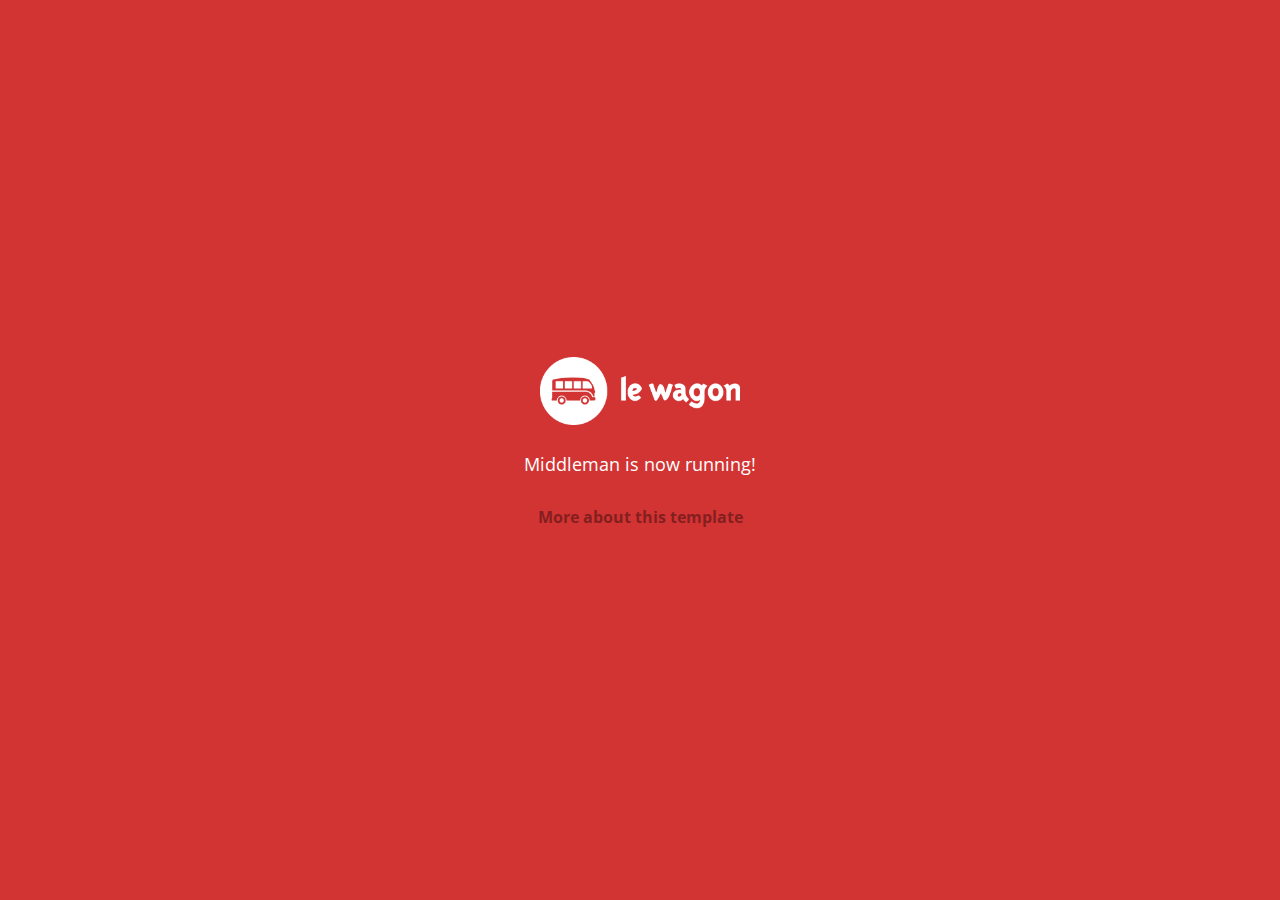
==== index.html @ 8c9df961 "Automated commit at 2018-11-05 10:13:35 UTC by middleman-deploy 2.0.0-alpha" ====
<!doctype html>
<html>
  <head>
    <meta charset="utf-8">
    <meta http-equiv="x-ua-compatible" content="ie=edge">
    <meta name="viewport"
          content="width=device-width, initial-scale=1, shrink-to-fit=no">
    <!-- Use the title from a page's frontmatter if it has one -->
    <title>Le Wagon - Middleman</title>
    <link href="stylesheets/application-d8451641.css" rel="stylesheet" />
    <script src="javascripts/application-93de88c9.js"></script>
    <link href="images/favicon-f15af148.png" rel="icon" type="image/png" />
  </head>
  <body>
    <div id="home">
  <div class="home-content">
    <img src="images/logo-acc9c0ec.png" width="200" alt="Logo" />
    <p>
      Middleman is now running!
    </p>
    <p class="about">
      <a href="about.html">More about this template</a>
    </p>
  </div>
</div>

  </body>
</html>
---- stylesheets/application-d8451641.css ----
@import url("https://fonts.googleapis.com/css?family=Open+Sans:400,300,700|Raleway:400,100,300,700,500");/*!
 * Bootstrap v3.3.7 (http://getbootstrap.com)
 * Copyright 2011-2016 Twitter, Inc.
 * Licensed under MIT (https://github.com/twbs/bootstrap/blob/master/LICENSE)
 *//*! normalize.css v3.0.3 | MIT License | github.com/necolas/normalize.css */html{font-family:sans-serif;-ms-text-size-adjust:100%;-webkit-text-size-adjust:100%}body{margin:0}article,aside,details,figcaption,figure,footer,header,hgroup,main,menu,nav,section,summary{display:block}audio,canvas,progress,video{display:inline-block;vertical-align:baseline}audio:not([controls]){display:none;height:0}[hidden],template{display:none}a{background-color:transparent}a:active,a:hover{outline:0}abbr[title]{border-bottom:1px dotted}b,strong{font-weight:bold}dfn{font-style:italic}h1{font-size:2em;margin:0.67em 0}mark{background:#ff0;color:#000}small{font-size:80%}sub,sup{font-size:75%;line-height:0;position:relative;vertical-align:baseline}sup{top:-0.5em}sub{bottom:-0.25em}img{border:0}svg:not(:root){overflow:hidden}figure{margin:1em 40px}hr{-webkit-box-sizing:content-box;box-sizing:content-box;height:0}pre{overflow:auto}code,kbd,pre,samp{font-family:monospace, monospace;font-size:1em}button,input,optgroup,select,textarea{color:inherit;font:inherit;margin:0}button{overflow:visible}button,select{text-transform:none}button,html input[type="button"],input[type="reset"],input[type="submit"]{-webkit-appearance:button;cursor:pointer}button[disabled],html input[disabled]{cursor:default}button::-moz-focus-inner,input::-moz-focus-inner{border:0;padding:0}input{line-height:normal}input[type="checkbox"],input[type="radio"]{-webkit-box-sizing:border-box;box-sizing:border-box;padding:0}input[type="number"]::-webkit-inner-spin-button,input[type="number"]::-webkit-outer-spin-button{height:auto}input[type="search"]{-webkit-appearance:textfield;-webkit-box-sizing:content-box;box-sizing:content-box}input[type="search"]::-webkit-search-cancel-button,input[type="search"]::-webkit-search-decoration{-webkit-appearance:none}fieldset{border:1px solid #c0c0c0;margin:0 2px;padding:0.35em 0.625em 0.75em}legend{border:0;padding:0}textarea{overflow:auto}optgroup{font-weight:bold}table{border-collapse:collapse;border-spacing:0}td,th{padding:0}/*! Source: https://github.com/h5bp/html5-boilerplate/blob/master/src/css/main.css */@media print{*,*:before,*:after{background:transparent !important;color:#000 !important;-webkit-box-shadow:none !important;box-shadow:none !important;text-shadow:none !important}a,a:visited{text-decoration:underline}a[href]:after{content:" (" attr(href) ")"}abbr[title]:after{content:" (" attr(title) ")"}a[href^="#"]:after,a[href^="javascript:"]:after{content:""}pre,blockquote{border:1px solid #999;page-break-inside:avoid}thead{display:table-header-group}tr,img{page-break-inside:avoid}img{max-width:100% !important}p,h2,h3{orphans:3;widows:3}h2,h3{page-break-after:avoid}.navbar{display:none}.btn>.caret,.dropup>.btn>.caret{border-top-color:#000 !important}.label{border:1px solid #000}.table{border-collapse:collapse !important}.table td,.table th{background-color:#fff !important}.table-bordered th,.table-bordered td{border:1px solid #ddd !important}}@font-face{font-family:'Glyphicons Halflings';src:url("../assets/bootstrap/glyphicons-halflings-regular-86b6f62b.eot");src:url("../assets/bootstrap/glyphicons-halflings-regular-86b6f62b.eot?#iefix") format("embedded-opentype"),url("../assets/bootstrap/glyphicons-halflings-regular-ca35b697.woff2") format("woff2"),url("../assets/bootstrap/glyphicons-halflings-regular-278e49a8.woff") format("woff"),url("../assets/bootstrap/glyphicons-halflings-regular-44bc1850.ttf") format("truetype"),url("../assets/bootstrap/glyphicons-halflings-regular-de51a849.svg#glyphicons_halflingsregular") format("svg")}.glyphicon{position:relative;top:1px;display:inline-block;font-family:'Glyphicons Halflings';font-style:normal;font-weight:normal;line-height:1;-webkit-font-smoothing:antialiased;-moz-osx-font-smoothing:grayscale}.glyphicon-asterisk:before{content:"\002a"}.glyphicon-plus:before{content:"\002b"}.glyphicon-euro:before,.glyphicon-eur:before{content:"\20ac"}.glyphicon-minus:before{content:"\2212"}.glyphicon-cloud:before{content:"\2601"}.glyphicon-envelope:before{content:"\2709"}.glyphicon-pencil:before{content:"\270f"}.glyphicon-glass:before{content:"\e001"}.glyphicon-music:before{content:"\e002"}.glyphicon-search:before{content:"\e003"}.glyphicon-heart:before{content:"\e005"}.glyphicon-star:before{content:"\e006"}.glyphicon-star-empty:before{content:"\e007"}.glyphicon-user:before{content:"\e008"}.glyphicon-film:before{content:"\e009"}.glyphicon-th-large:before{content:"\e010"}.glyphicon-th:before{content:"\e011"}.glyphicon-th-list:before{content:"\e012"}.glyphicon-ok:before{content:"\e013"}.glyphicon-remove:before{content:"\e014"}.glyphicon-zoom-in:before{content:"\e015"}.glyphicon-zoom-out:before{content:"\e016"}.glyphicon-off:before{content:"\e017"}.glyphicon-signal:before{content:"\e018"}.glyphicon-cog:before{content:"\e019"}.glyphicon-trash:before{content:"\e020"}.glyphicon-home:before{content:"\e021"}.glyphicon-file:before{content:"\e022"}.glyphicon-time:before{content:"\e023"}.glyphicon-road:before{content:"\e024"}.glyphicon-download-alt:before{content:"\e025"}.glyphicon-download:before{content:"\e026"}.glyphicon-upload:before{content:"\e027"}.glyphicon-inbox:before{content:"\e028"}.glyphicon-play-circle:before{content:"\e029"}.glyphicon-repeat:before{content:"\e030"}.glyphicon-refresh:before{content:"\e031"}.glyphicon-list-alt:before{content:"\e032"}.glyphicon-lock:before{content:"\e033"}.glyphicon-flag:before{content:"\e034"}.glyphicon-headphones:before{content:"\e035"}.glyphicon-volume-off:before{content:"\e036"}.glyphicon-volume-down:before{content:"\e037"}.glyphicon-volume-up:before{content:"\e038"}.glyphicon-qrcode:before{content:"\e039"}.glyphicon-barcode:before{content:"\e040"}.glyphicon-tag:before{content:"\e041"}.glyphicon-tags:before{content:"\e042"}.glyphicon-book:before{content:"\e043"}.glyphicon-bookmark:before{content:"\e044"}.glyphicon-print:before{content:"\e045"}.glyphicon-camera:before{content:"\e046"}.glyphicon-font:before{content:"\e047"}.glyphicon-bold:before{content:"\e048"}.glyphicon-italic:before{content:"\e049"}.glyphicon-text-height:before{content:"\e050"}.glyphicon-text-width:before{content:"\e051"}.glyphicon-align-left:before{content:"\e052"}.glyphicon-align-center:before{content:"\e053"}.glyphicon-align-right:before{content:"\e054"}.glyphicon-align-justify:before{content:"\e055"}.glyphicon-list:before{content:"\e056"}.glyphicon-indent-left:before{content:"\e057"}.glyphicon-indent-right:before{content:"\e058"}.glyphicon-facetime-video:before{content:"\e059"}.glyphicon-picture:before{content:"\e060"}.glyphicon-map-marker:before{content:"\e062"}.glyphicon-adjust:before{content:"\e063"}.glyphicon-tint:before{content:"\e064"}.glyphicon-edit:before{content:"\e065"}.glyphicon-share:before{content:"\e066"}.glyphicon-check:before{content:"\e067"}.glyphicon-move:before{content:"\e068"}.glyphicon-step-backward:before{content:"\e069"}.glyphicon-fast-backward:before{content:"\e070"}.glyphicon-backward:before{content:"\e071"}.glyphicon-play:before{content:"\e072"}.glyphicon-pause:before{content:"\e073"}.glyphicon-stop:before{content:"\e074"}.glyphicon-forward:before{content:"\e075"}.glyphicon-fast-forward:before{content:"\e076"}.glyphicon-step-forward:before{content:"\e077"}.glyphicon-eject:before{content:"\e078"}.glyphicon-chevron-left:before{content:"\e079"}.glyphicon-chevron-right:before{content:"\e080"}.glyphicon-plus-sign:before{content:"\e081"}.glyphicon-minus-sign:before{content:"\e082"}.glyphicon-remove-sign:before{content:"\e083"}.glyphicon-ok-sign:before{content:"\e084"}.glyphicon-question-sign:before{content:"\e085"}.glyphicon-info-sign:before{content:"\e086"}.glyphicon-screenshot:before{content:"\e087"}.glyphicon-remove-circle:before{content:"\e088"}.glyphicon-ok-circle:before{content:"\e089"}.glyphicon-ban-circle:before{content:"\e090"}.glyphicon-arrow-left:before{content:"\e091"}.glyphicon-arrow-right:before{content:"\e092"}.glyphicon-arrow-up:before{content:"\e093"}.glyphicon-arrow-down:before{content:"\e094"}.glyphicon-share-alt:before{content:"\e095"}.glyphicon-resize-full:before{content:"\e096"}.glyphicon-resize-small:before{content:"\e097"}.glyphicon-exclamation-sign:before{content:"\e101"}.glyphicon-gift:before{content:"\e102"}.glyphicon-leaf:before{content:"\e103"}.glyphicon-fire:before{content:"\e104"}.glyphicon-eye-open:before{content:"\e105"}.glyphicon-eye-close:before{content:"\e106"}.glyphicon-warning-sign:before{content:"\e107"}.glyphicon-plane:before{content:"\e108"}.glyphicon-calendar:before{content:"\e109"}.glyphicon-random:before{content:"\e110"}.glyphicon-comment:before{content:"\e111"}.glyphicon-magnet:before{content:"\e112"}.glyphicon-chevron-up:before{content:"\e113"}.glyphicon-chevron-down:before{content:"\e114"}.glyphicon-retweet:before{content:"\e115"}.glyphicon-shopping-cart:before{content:"\e116"}.glyphicon-folder-close:before{content:"\e117"}.glyphicon-folder-open:before{content:"\e118"}.glyphicon-resize-vertical:before{content:"\e119"}.glyphicon-resize-horizontal:before{content:"\e120"}.glyphicon-hdd:before{content:"\e121"}.glyphicon-bullhorn:before{content:"\e122"}.glyphicon-bell:before{content:"\e123"}.glyphicon-certificate:before{content:"\e124"}.glyphicon-thumbs-up:before{content:"\e125"}.glyphicon-thumbs-down:before{content:"\e126"}.glyphicon-hand-right:before{content:"\e127"}.glyphicon-hand-left:before{content:"\e128"}.glyphicon-hand-up:before{content:"\e129"}.glyphicon-hand-down:before{content:"\e130"}.glyphicon-circle-arrow-right:before{content:"\e131"}.glyphicon-circle-arrow-left:before{content:"\e132"}.glyphicon-circle-arrow-up:before{content:"\e133"}.glyphicon-circle-arrow-down:before{content:"\e134"}.glyphicon-globe:before{content:"\e135"}.glyphicon-wrench:before{content:"\e136"}.glyphicon-tasks:before{content:"\e137"}.glyphicon-filter:before{content:"\e138"}.glyphicon-briefcase:before{content:"\e139"}.glyphicon-fullscreen:before{content:"\e140"}.glyphicon-dashboard:before{content:"\e141"}.glyphicon-paperclip:before{content:"\e142"}.glyphicon-heart-empty:before{content:"\e143"}.glyphicon-link:before{content:"\e144"}.glyphicon-phone:before{content:"\e145"}.glyphicon-pushpin:before{content:"\e146"}.glyphicon-usd:before{content:"\e148"}.glyphicon-gbp:before{content:"\e149"}.glyphicon-sort:before{content:"\e150"}.glyphicon-sort-by-alphabet:before{content:"\e151"}.glyphicon-sort-by-alphabet-alt:before{content:"\e152"}.glyphicon-sort-by-order:before{content:"\e153"}.glyphicon-sort-by-order-alt:before{content:"\e154"}.glyphicon-sort-by-attributes:before{content:"\e155"}.glyphicon-sort-by-attributes-alt:before{content:"\e156"}.glyphicon-unchecked:before{content:"\e157"}.glyphicon-expand:before{content:"\e158"}.glyphicon-collapse-down:before{content:"\e159"}.glyphicon-collapse-up:before{content:"\e160"}.glyphicon-log-in:before{content:"\e161"}.glyphicon-flash:before{content:"\e162"}.glyphicon-log-out:before{content:"\e163"}.glyphicon-new-window:before{content:"\e164"}.glyphicon-record:before{content:"\e165"}.glyphicon-save:before{content:"\e166"}.glyphicon-open:before{content:"\e167"}.glyphicon-saved:before{content:"\e168"}.glyphicon-import:before{content:"\e169"}.glyphicon-export:before{content:"\e170"}.glyphicon-send:before{content:"\e171"}.glyphicon-floppy-disk:before{content:"\e172"}.glyphicon-floppy-saved:before{content:"\e173"}.glyphicon-floppy-remove:before{content:"\e174"}.glyphicon-floppy-save:before{content:"\e175"}.glyphicon-floppy-open:before{content:"\e176"}.glyphicon-credit-card:before{content:"\e177"}.glyphicon-transfer:before{content:"\e178"}.glyphicon-cutlery:before{content:"\e179"}.glyphicon-header:before{content:"\e180"}.glyphicon-compressed:before{content:"\e181"}.glyphicon-earphone:before{content:"\e182"}.glyphicon-phone-alt:before{content:"\e183"}.glyphicon-tower:before{content:"\e184"}.glyphicon-stats:before{content:"\e185"}.glyphicon-sd-video:before{content:"\e186"}.glyphicon-hd-video:before{content:"\e187"}.glyphicon-subtitles:before{content:"\e188"}.glyphicon-sound-stereo:before{content:"\e189"}.glyphicon-sound-dolby:before{content:"\e190"}.glyphicon-sound-5-1:before{content:"\e191"}.glyphicon-sound-6-1:before{content:"\e192"}.glyphicon-sound-7-1:before{content:"\e193"}.glyphicon-copyright-mark:before{content:"\e194"}.glyphicon-registration-mark:before{content:"\e195"}.glyphicon-cloud-download:before{content:"\e197"}.glyphicon-cloud-upload:before{content:"\e198"}.glyphicon-tree-conifer:before{content:"\e199"}.glyphicon-tree-deciduous:before{content:"\e200"}.glyphicon-cd:before{content:"\e201"}.glyphicon-save-file:before{content:"\e202"}.glyphicon-open-file:before{content:"\e203"}.glyphicon-level-up:before{content:"\e204"}.glyphicon-copy:before{content:"\e205"}.glyphicon-paste:before{content:"\e206"}.glyphicon-alert:before{content:"\e209"}.glyphicon-equalizer:before{content:"\e210"}.glyphicon-king:before{content:"\e211"}.glyphicon-queen:before{content:"\e212"}.glyphicon-pawn:before{content:"\e213"}.glyphicon-bishop:before{content:"\e214"}.glyphicon-knight:before{content:"\e215"}.glyphicon-baby-formula:before{content:"\e216"}.glyphicon-tent:before{content:"\26fa"}.glyphicon-blackboard:before{content:"\e218"}.glyphicon-bed:before{content:"\e219"}.glyphicon-apple:before{content:"\f8ff"}.glyphicon-erase:before{content:"\e221"}.glyphicon-hourglass:before{content:"\231b"}.glyphicon-lamp:before{content:"\e223"}.glyphicon-duplicate:before{content:"\e224"}.glyphicon-piggy-bank:before{content:"\e225"}.glyphicon-scissors:before{content:"\e226"}.glyphicon-bitcoin:before{content:"\e227"}.glyphicon-btc:before{content:"\e227"}.glyphicon-xbt:before{content:"\e227"}.glyphicon-yen:before{content:"\00a5"}.glyphicon-jpy:before{content:"\00a5"}.glyphicon-ruble:before{content:"\20bd"}.glyphicon-rub:before{content:"\20bd"}.glyphicon-scale:before{content:"\e230"}.glyphicon-ice-lolly:before{content:"\e231"}.glyphicon-ice-lolly-tasted:before{content:"\e232"}.glyphicon-education:before{content:"\e233"}.glyphicon-option-horizontal:before{content:"\e234"}.glyphicon-option-vertical:before{content:"\e235"}.glyphicon-menu-hamburger:before{content:"\e236"}.glyphicon-modal-window:before{content:"\e237"}.glyphicon-oil:before{content:"\e238"}.glyphicon-grain:before{content:"\e239"}.glyphicon-sunglasses:before{content:"\e240"}.glyphicon-text-size:before{content:"\e241"}.glyphicon-text-color:before{content:"\e242"}.glyphicon-text-background:before{content:"\e243"}.glyphicon-object-align-top:before{content:"\e244"}.glyphicon-object-align-bottom:before{content:"\e245"}.glyphicon-object-align-horizontal:before{content:"\e246"}.glyphicon-object-align-left:before{content:"\e247"}.glyphicon-object-align-vertical:before{content:"\e248"}.glyphicon-object-align-right:before{content:"\e249"}.glyphicon-triangle-right:before{content:"\e250"}.glyphicon-triangle-left:before{content:"\e251"}.glyphicon-triangle-bottom:before{content:"\e252"}.glyphicon-triangle-top:before{content:"\e253"}.glyphicon-console:before{content:"\e254"}.glyphicon-superscript:before{content:"\e255"}.glyphicon-subscript:before{content:"\e256"}.glyphicon-menu-left:before{content:"\e257"}.glyphicon-menu-right:before{content:"\e258"}.glyphicon-menu-down:before{content:"\e259"}.glyphicon-menu-up:before{content:"\e260"}*{-webkit-box-sizing:border-box;box-sizing:border-box}*:before,*:after{-webkit-box-sizing:border-box;box-sizing:border-box}html{font-size:10px;-webkit-tap-highlight-color:transparent}body{font-family:"Open Sans", "Helvetica", "sans-serif";font-size:18px;line-height:1.42857143;color:#333333;background-color:#F4F4F4}input,button,select,textarea{font-family:inherit;font-size:inherit;line-height:inherit}a{color:#469AE0;text-decoration:none}a:hover,a:focus{color:#1f74ba;text-decoration:underline}a:focus{outline:5px auto -webkit-focus-ring-color;outline-offset:-2px}figure{margin:0}img{vertical-align:middle}.img-responsive{display:block;max-width:100%;height:auto}.img-rounded{border-radius:2px}.img-thumbnail{padding:4px;line-height:1.42857143;background-color:#F4F4F4;border:1px solid #ddd;border-radius:2px;-webkit-transition:all 0.2s ease-in-out;transition:all 0.2s ease-in-out;display:inline-block;max-width:100%;height:auto}.img-circle{border-radius:50%}hr{margin-top:25px;margin-bottom:25px;border:0;border-top:1px solid #eeeeee}.sr-only{position:absolute;width:1px;height:1px;margin:-1px;padding:0;overflow:hidden;clip:rect(0, 0, 0, 0);border:0}.sr-only-focusable:active,.sr-only-focusable:focus{position:static;width:auto;height:auto;margin:0;overflow:visible;clip:auto}[role="button"]{cursor:pointer}h1,h2,h3,h4,h5,h6,.h1,.h2,.h3,.h4,.h5,.h6{font-family:"Raleway", "Helvetica", "sans-serif";font-weight:500;line-height:1.1;color:inherit}h1 small,h1 .small,h2 small,h2 .small,h3 small,h3 .small,h4 small,h4 .small,h5 small,h5 .small,h6 small,h6 .small,.h1 small,.h1 .small,.h2 small,.h2 .small,.h3 small,.h3 .small,.h4 small,.h4 .small,.h5 small,.h5 .small,.h6 small,.h6 .small{font-weight:normal;line-height:1;color:#777777}h1,.h1,h2,.h2,h3,.h3{margin-top:25px;margin-bottom:12.5px}h1 small,h1 .small,.h1 small,.h1 .small,h2 small,h2 .small,.h2 small,.h2 .small,h3 small,h3 .small,.h3 small,.h3 .small{font-size:65%}h4,.h4,h5,.h5,h6,.h6{margin-top:12.5px;margin-bottom:12.5px}h4 small,h4 .small,.h4 small,.h4 .small,h5 small,h5 .small,.h5 small,.h5 .small,h6 small,h6 .small,.h6 small,.h6 .small{font-size:75%}h1,.h1{font-size:46px}h2,.h2{font-size:38px}h3,.h3{font-size:31px}h4,.h4{font-size:23px}h5,.h5{font-size:18px}h6,.h6{font-size:16px}p{margin:0 0 12.5px}.lead{margin-bottom:25px;font-size:20px;font-weight:300;line-height:1.4}@media (min-width: 768px){.lead{font-size:27px}}small,.small{font-size:88%}mark,.mark{background-color:#fcf8e3;padding:.2em}.text-left{text-align:left}.text-right{text-align:right}.text-center{text-align:center}.text-justify{text-align:justify}.text-nowrap{white-space:nowrap}.text-lowercase{text-transform:lowercase}.text-uppercase,.initialism{text-transform:uppercase}.text-capitalize{text-transform:capitalize}.text-muted{color:#777777}.text-primary{color:#469AE0}a.text-primary:hover,a.text-primary:focus{color:#2381d0}.text-success{color:#3c763d}a.text-success:hover,a.text-success:focus{color:#2b542c}.text-info{color:#31708f}a.text-info:hover,a.text-info:focus{color:#245269}.text-warning{color:#8a6d3b}a.text-warning:hover,a.text-warning:focus{color:#66512c}.text-danger{color:#a94442}a.text-danger:hover,a.text-danger:focus{color:#843534}.bg-primary{color:#fff}.bg-primary{background-color:#469AE0}a.bg-primary:hover,a.bg-primary:focus{background-color:#2381d0}.bg-success{background-color:#dff0d8}a.bg-success:hover,a.bg-success:focus{background-color:#c1e2b3}.bg-info{background-color:#d9edf7}a.bg-info:hover,a.bg-info:focus{background-color:#afd9ee}.bg-warning{background-color:#fcf8e3}a.bg-warning:hover,a.bg-warning:focus{background-color:#f7ecb5}.bg-danger{background-color:#f2dede}a.bg-danger:hover,a.bg-danger:focus{background-color:#e4b9b9}.page-header{padding-bottom:11.5px;margin:50px 0 25px;border-bottom:1px solid #eeeeee}ul,ol{margin-top:0;margin-bottom:12.5px}ul ul,ul ol,ol ul,ol ol{margin-bottom:0}.list-unstyled{padding-left:0;list-style:none}.list-inline{padding-left:0;list-style:none;margin-left:-5px}.list-inline>li{display:inline-block;padding-left:5px;padding-right:5px}dl{margin-top:0;margin-bottom:25px}dt,dd{line-height:1.42857143}dt{font-weight:bold}dd{margin-left:0}.dl-horizontal dd:before,.dl-horizontal dd:after{content:" ";display:table}.dl-horizontal dd:after{clear:both}@media (min-width: 768px){.dl-horizontal dt{float:left;width:160px;clear:left;text-align:right;overflow:hidden;text-overflow:ellipsis;white-space:nowrap}.dl-horizontal dd{margin-left:180px}}abbr[title],abbr[data-original-title]{cursor:help;border-bottom:1px dotted #777777}.initialism{font-size:90%}blockquote{padding:12.5px 25px;margin:0 0 25px;font-size:22.5px;border-left:5px solid #eeeeee}blockquote p:last-child,blockquote ul:last-child,blockquote ol:last-child{margin-bottom:0}blockquote footer,blockquote small,blockquote .small{display:block;font-size:80%;line-height:1.42857143;color:#777777}blockquote footer:before,blockquote small:before,blockquote .small:before{content:'\2014 \00A0'}.blockquote-reverse,blockquote.pull-right{padding-right:15px;padding-left:0;border-right:5px solid #eeeeee;border-left:0;text-align:right}.blockquote-reverse footer:before,.blockquote-reverse small:before,.blockquote-reverse .small:before,blockquote.pull-right footer:before,blockquote.pull-right small:before,blockquote.pull-right .small:before{content:''}.blockquote-reverse footer:after,.blockquote-reverse small:after,.blockquote-reverse .small:after,blockquote.pull-right footer:after,blockquote.pull-right small:after,blockquote.pull-right .small:after{content:'\00A0 \2014'}address{margin-bottom:25px;font-style:normal;line-height:1.42857143}code,kbd,pre,samp{font-family:Menlo, Monaco, Consolas, "Courier New", monospace}code{padding:2px 4px;font-size:90%;color:#c7254e;background-color:#f9f2f4;border-radius:2px}kbd{padding:2px 4px;font-size:90%;color:#fff;background-color:#333;border-radius:2px;-webkit-box-shadow:inset 0 -1px 0 rgba(0,0,0,0.25);box-shadow:inset 0 -1px 0 rgba(0,0,0,0.25)}kbd kbd{padding:0;font-size:100%;font-weight:bold;-webkit-box-shadow:none;box-shadow:none}pre{display:block;padding:12px;margin:0 0 12.5px;font-size:17px;line-height:1.42857143;word-break:break-all;word-wrap:break-word;color:#333333;background-color:#f5f5f5;border:1px solid #ccc;border-radius:2px}pre code{padding:0;font-size:inherit;color:inherit;white-space:pre-wrap;background-color:transparent;border-radius:0}.pre-scrollable{max-height:340px;overflow-y:scroll}.container{margin-right:auto;margin-left:auto;padding-left:15px;padding-right:15px}.container:before,.container:after{content:" ";display:table}.container:after{clear:both}@media (min-width: 768px){.container{width:750px}}@media (min-width: 992px){.container{width:970px}}@media (min-width: 1200px){.container{width:1170px}}.container-fluid{margin-right:auto;margin-left:auto;padding-left:15px;padding-right:15px}.container-fluid:before,.container-fluid:after{content:" ";display:table}.container-fluid:after{clear:both}.row{margin-left:-15px;margin-right:-15px}.row:before,.row:after{content:" ";display:table}.row:after{clear:both}.col-xs-1,.col-sm-1,.col-md-1,.col-lg-1,.col-xs-2,.col-sm-2,.col-md-2,.col-lg-2,.col-xs-3,.col-sm-3,.col-md-3,.col-lg-3,.col-xs-4,.col-sm-4,.col-md-4,.col-lg-4,.col-xs-5,.col-sm-5,.col-md-5,.col-lg-5,.col-xs-6,.col-sm-6,.col-md-6,.col-lg-6,.col-xs-7,.col-sm-7,.col-md-7,.col-lg-7,.col-xs-8,.col-sm-8,.col-md-8,.col-lg-8,.col-xs-9,.col-sm-9,.col-md-9,.col-lg-9,.col-xs-10,.col-sm-10,.col-md-10,.col-lg-10,.col-xs-11,.col-sm-11,.col-md-11,.col-lg-11,.col-xs-12,.col-sm-12,.col-md-12,.col-lg-12{position:relative;min-height:1px;padding-left:15px;padding-right:15px}.col-xs-1,.col-xs-2,.col-xs-3,.col-xs-4,.col-xs-5,.col-xs-6,.col-xs-7,.col-xs-8,.col-xs-9,.col-xs-10,.col-xs-11,.col-xs-12{float:left}.col-xs-1{width:8.33333333%}.col-xs-2{width:16.66666667%}.col-xs-3{width:25%}.col-xs-4{width:33.33333333%}.col-xs-5{width:41.66666667%}.col-xs-6{width:50%}.col-xs-7{width:58.33333333%}.col-xs-8{width:66.66666667%}.col-xs-9{width:75%}.col-xs-10{width:83.33333333%}.col-xs-11{width:91.66666667%}.col-xs-12{width:100%}.col-xs-pull-0{right:auto}.col-xs-pull-1{right:8.33333333%}.col-xs-pull-2{right:16.66666667%}.col-xs-pull-3{right:25%}.col-xs-pull-4{right:33.33333333%}.col-xs-pull-5{right:41.66666667%}.col-xs-pull-6{right:50%}.col-xs-pull-7{right:58.33333333%}.col-xs-pull-8{right:66.66666667%}.col-xs-pull-9{right:75%}.col-xs-pull-10{right:83.33333333%}.col-xs-pull-11{right:91.66666667%}.col-xs-pull-12{right:100%}.col-xs-push-0{left:auto}.col-xs-push-1{left:8.33333333%}.col-xs-push-2{left:16.66666667%}.col-xs-push-3{left:25%}.col-xs-push-4{left:33.33333333%}.col-xs-push-5{left:41.66666667%}.col-xs-push-6{left:50%}.col-xs-push-7{left:58.33333333%}.col-xs-push-8{left:66.66666667%}.col-xs-push-9{left:75%}.col-xs-push-10{left:83.33333333%}.col-xs-push-11{left:91.66666667%}.col-xs-push-12{left:100%}.col-xs-offset-0{margin-left:0%}.col-xs-offset-1{margin-left:8.33333333%}.col-xs-offset-2{margin-left:16.66666667%}.col-xs-offset-3{margin-left:25%}.col-xs-offset-4{margin-left:33.33333333%}.col-xs-offset-5{margin-left:41.66666667%}.col-xs-offset-6{margin-left:50%}.col-xs-offset-7{margin-left:58.33333333%}.col-xs-offset-8{margin-left:66.66666667%}.col-xs-offset-9{margin-left:75%}.col-xs-offset-10{margin-left:83.33333333%}.col-xs-offset-11{margin-left:91.66666667%}.col-xs-offset-12{margin-left:100%}@media (min-width: 768px){.col-sm-1,.col-sm-2,.col-sm-3,.col-sm-4,.col-sm-5,.col-sm-6,.col-sm-7,.col-sm-8,.col-sm-9,.col-sm-10,.col-sm-11,.col-sm-12{float:left}.col-sm-1{width:8.33333333%}.col-sm-2{width:16.66666667%}.col-sm-3{width:25%}.col-sm-4{width:33.33333333%}.col-sm-5{width:41.66666667%}.col-sm-6{width:50%}.col-sm-7{width:58.33333333%}.col-sm-8{width:66.66666667%}.col-sm-9{width:75%}.col-sm-10{width:83.33333333%}.col-sm-11{width:91.66666667%}.col-sm-12{width:100%}.col-sm-pull-0{right:auto}.col-sm-pull-1{right:8.33333333%}.col-sm-pull-2{right:16.66666667%}.col-sm-pull-3{right:25%}.col-sm-pull-4{right:33.33333333%}.col-sm-pull-5{right:41.66666667%}.col-sm-pull-6{right:50%}.col-sm-pull-7{right:58.33333333%}.col-sm-pull-8{right:66.66666667%}.col-sm-pull-9{right:75%}.col-sm-pull-10{right:83.33333333%}.col-sm-pull-11{right:91.66666667%}.col-sm-pull-12{right:100%}.col-sm-push-0{left:auto}.col-sm-push-1{left:8.33333333%}.col-sm-push-2{left:16.66666667%}.col-sm-push-3{left:25%}.col-sm-push-4{left:33.33333333%}.col-sm-push-5{left:41.66666667%}.col-sm-push-6{left:50%}.col-sm-push-7{left:58.33333333%}.col-sm-push-8{left:66.66666667%}.col-sm-push-9{left:75%}.col-sm-push-10{left:83.33333333%}.col-sm-push-11{left:91.66666667%}.col-sm-push-12{left:100%}.col-sm-offset-0{margin-left:0%}.col-sm-offset-1{margin-left:8.33333333%}.col-sm-offset-2{margin-left:16.66666667%}.col-sm-offset-3{margin-left:25%}.col-sm-offset-4{margin-left:33.33333333%}.col-sm-offset-5{margin-left:41.66666667%}.col-sm-offset-6{margin-left:50%}.col-sm-offset-7{margin-left:58.33333333%}.col-sm-offset-8{margin-left:66.66666667%}.col-sm-offset-9{margin-left:75%}.col-sm-offset-10{margin-left:83.33333333%}.col-sm-offset-11{margin-left:91.66666667%}.col-sm-offset-12{margin-left:100%}}@media (min-width: 992px){.col-md-1,.col-md-2,.col-md-3,.col-md-4,.col-md-5,.col-md-6,.col-md-7,.col-md-8,.col-md-9,.col-md-10,.col-md-11,.col-md-12{float:left}.col-md-1{width:8.33333333%}.col-md-2{width:16.66666667%}.col-md-3{width:25%}.col-md-4{width:33.33333333%}.col-md-5{width:41.66666667%}.col-md-6{width:50%}.col-md-7{width:58.33333333%}.col-md-8{width:66.66666667%}.col-md-9{width:75%}.col-md-10{width:83.33333333%}.col-md-11{width:91.66666667%}.col-md-12{width:100%}.col-md-pull-0{right:auto}.col-md-pull-1{right:8.33333333%}.col-md-pull-2{right:16.66666667%}.col-md-pull-3{right:25%}.col-md-pull-4{right:33.33333333%}.col-md-pull-5{right:41.66666667%}.col-md-pull-6{right:50%}.col-md-pull-7{right:58.33333333%}.col-md-pull-8{right:66.66666667%}.col-md-pull-9{right:75%}.col-md-pull-10{right:83.33333333%}.col-md-pull-11{right:91.66666667%}.col-md-pull-12{right:100%}.col-md-push-0{left:auto}.col-md-push-1{left:8.33333333%}.col-md-push-2{left:16.66666667%}.col-md-push-3{left:25%}.col-md-push-4{left:33.33333333%}.col-md-push-5{left:41.66666667%}.col-md-push-6{left:50%}.col-md-push-7{left:58.33333333%}.col-md-push-8{left:66.66666667%}.col-md-push-9{left:75%}.col-md-push-10{left:83.33333333%}.col-md-push-11{left:91.66666667%}.col-md-push-12{left:100%}.col-md-offset-0{margin-left:0%}.col-md-offset-1{margin-left:8.33333333%}.col-md-offset-2{margin-left:16.66666667%}.col-md-offset-3{margin-left:25%}.col-md-offset-4{margin-left:33.33333333%}.col-md-offset-5{margin-left:41.66666667%}.col-md-offset-6{margin-left:50%}.col-md-offset-7{margin-left:58.33333333%}.col-md-offset-8{margin-left:66.66666667%}.col-md-offset-9{margin-left:75%}.col-md-offset-10{margin-left:83.33333333%}.col-md-offset-11{margin-left:91.66666667%}.col-md-offset-12{margin-left:100%}}@media (min-width: 1200px){.col-lg-1,.col-lg-2,.col-lg-3,.col-lg-4,.col-lg-5,.col-lg-6,.col-lg-7,.col-lg-8,.col-lg-9,.col-lg-10,.col-lg-11,.col-lg-12{float:left}.col-lg-1{width:8.33333333%}.col-lg-2{width:16.66666667%}.col-lg-3{width:25%}.col-lg-4{width:33.33333333%}.col-lg-5{width:41.66666667%}.col-lg-6{width:50%}.col-lg-7{width:58.33333333%}.col-lg-8{width:66.66666667%}.col-lg-9{width:75%}.col-lg-10{width:83.33333333%}.col-lg-11{width:91.66666667%}.col-lg-12{width:100%}.col-lg-pull-0{right:auto}.col-lg-pull-1{right:8.33333333%}.col-lg-pull-2{right:16.66666667%}.col-lg-pull-3{right:25%}.col-lg-pull-4{right:33.33333333%}.col-lg-pull-5{right:41.66666667%}.col-lg-pull-6{right:50%}.col-lg-pull-7{right:58.33333333%}.col-lg-pull-8{right:66.66666667%}.col-lg-pull-9{right:75%}.col-lg-pull-10{right:83.33333333%}.col-lg-pull-11{right:91.66666667%}.col-lg-pull-12{right:100%}.col-lg-push-0{left:auto}.col-lg-push-1{left:8.33333333%}.col-lg-push-2{left:16.66666667%}.col-lg-push-3{left:25%}.col-lg-push-4{left:33.33333333%}.col-lg-push-5{left:41.66666667%}.col-lg-push-6{left:50%}.col-lg-push-7{left:58.33333333%}.col-lg-push-8{left:66.66666667%}.col-lg-push-9{left:75%}.col-lg-push-10{left:83.33333333%}.col-lg-push-11{left:91.66666667%}.col-lg-push-12{left:100%}.col-lg-offset-0{margin-left:0%}.col-lg-offset-1{margin-left:8.33333333%}.col-lg-offset-2{margin-left:16.66666667%}.col-lg-offset-3{margin-left:25%}.col-lg-offset-4{margin-left:33.33333333%}.col-lg-offset-5{margin-left:41.66666667%}.col-lg-offset-6{margin-left:50%}.col-lg-offset-7{margin-left:58.33333333%}.col-lg-offset-8{margin-left:66.66666667%}.col-lg-offset-9{margin-left:75%}.col-lg-offset-10{margin-left:83.33333333%}.col-lg-offset-11{margin-left:91.66666667%}.col-lg-offset-12{margin-left:100%}}table{background-color:transparent}caption{padding-top:8px;padding-bottom:8px;color:#777777;text-align:left}th{text-align:left}.table{width:100%;max-width:100%;margin-bottom:25px}.table>thead>tr>th,.table>thead>tr>td,.table>tbody>tr>th,.table>tbody>tr>td,.table>tfoot>tr>th,.table>tfoot>tr>td{padding:8px;line-height:1.42857143;vertical-align:top;border-top:1px solid #ddd}.table>thead>tr>th{vertical-align:bottom;border-bottom:2px solid #ddd}.table>caption+thead>tr:first-child>th,.table>caption+thead>tr:first-child>td,.table>colgroup+thead>tr:first-child>th,.table>colgroup+thead>tr:first-child>td,.table>thead:first-child>tr:first-child>th,.table>thead:first-child>tr:first-child>td{border-top:0}.table>tbody+tbody{border-top:2px solid #ddd}.table .table{background-color:#F4F4F4}.table-condensed>thead>tr>th,.table-condensed>thead>tr>td,.table-condensed>tbody>tr>th,.table-condensed>tbody>tr>td,.table-condensed>tfoot>tr>th,.table-condensed>tfoot>tr>td{padding:5px}.table-bordered{border:1px solid #ddd}.table-bordered>thead>tr>th,.table-bordered>thead>tr>td,.table-bordered>tbody>tr>th,.table-bordered>tbody>tr>td,.table-bordered>tfoot>tr>th,.table-bordered>tfoot>tr>td{border:1px solid #ddd}.table-bordered>thead>tr>th,.table-bordered>thead>tr>td{border-bottom-width:2px}.table-striped>tbody>tr:nth-of-type(odd){background-color:#f9f9f9}.table-hover>tbody>tr:hover{background-color:#f5f5f5}table col[class*="col-"]{position:static;float:none;display:table-column}table td[class*="col-"],table th[class*="col-"]{position:static;float:none;display:table-cell}.table>thead>tr>td.active,.table>thead>tr>th.active,.table>thead>tr.active>td,.table>thead>tr.active>th,.table>tbody>tr>td.active,.table>tbody>tr>th.active,.table>tbody>tr.active>td,.table>tbody>tr.active>th,.table>tfoot>tr>td.active,.table>tfoot>tr>th.active,.table>tfoot>tr.active>td,.table>tfoot>tr.active>th{background-color:#f5f5f5}.table-hover>tbody>tr>td.active:hover,.table-hover>tbody>tr>th.active:hover,.table-hover>tbody>tr.active:hover>td,.table-hover>tbody>tr:hover>.active,.table-hover>tbody>tr.active:hover>th{background-color:#e8e8e8}.table>thead>tr>td.success,.table>thead>tr>th.success,.table>thead>tr.success>td,.table>thead>tr.success>th,.table>tbody>tr>td.success,.table>tbody>tr>th.success,.table>tbody>tr.success>td,.table>tbody>tr.success>th,.table>tfoot>tr>td.success,.table>tfoot>tr>th.success,.table>tfoot>tr.success>td,.table>tfoot>tr.success>th{background-color:#dff0d8}.table-hover>tbody>tr>td.success:hover,.table-hover>tbody>tr>th.success:hover,.table-hover>tbody>tr.success:hover>td,.table-hover>tbody>tr:hover>.success,.table-hover>tbody>tr.success:hover>th{background-color:#d0e9c6}.table>thead>tr>td.info,.table>thead>tr>th.info,.table>thead>tr.info>td,.table>thead>tr.info>th,.table>tbody>tr>td.info,.table>tbody>tr>th.info,.table>tbody>tr.info>td,.table>tbody>tr.info>th,.table>tfoot>tr>td.info,.table>tfoot>tr>th.info,.table>tfoot>tr.info>td,.table>tfoot>tr.info>th{background-color:#d9edf7}.table-hover>tbody>tr>td.info:hover,.table-hover>tbody>tr>th.info:hover,.table-hover>tbody>tr.info:hover>td,.table-hover>tbody>tr:hover>.info,.table-hover>tbody>tr.info:hover>th{background-color:#c4e3f3}.table>thead>tr>td.warning,.table>thead>tr>th.warning,.table>thead>tr.warning>td,.table>thead>tr.warning>th,.table>tbody>tr>td.warning,.table>tbody>tr>th.warning,.table>tbody>tr.warning>td,.table>tbody>tr.warning>th,.table>tfoot>tr>td.warning,.table>tfoot>tr>th.warning,.table>tfoot>tr.warning>td,.table>tfoot>tr.warning>th{background-color:#fcf8e3}.table-hover>tbody>tr>td.warning:hover,.table-hover>tbody>tr>th.warning:hover,.table-hover>tbody>tr.warning:hover>td,.table-hover>tbody>tr:hover>.warning,.table-hover>tbody>tr.warning:hover>th{background-color:#faf2cc}.table>thead>tr>td.danger,.table>thead>tr>th.danger,.table>thead>tr.danger>td,.table>thead>tr.danger>th,.table>tbody>tr>td.danger,.table>tbody>tr>th.danger,.table>tbody>tr.danger>td,.table>tbody>tr.danger>th,.table>tfoot>tr>td.danger,.table>tfoot>tr>th.danger,.table>tfoot>tr.danger>td,.table>tfoot>tr.danger>th{background-color:#f2dede}.table-hover>tbody>tr>td.danger:hover,.table-hover>tbody>tr>th.danger:hover,.table-hover>tbody>tr.danger:hover>td,.table-hover>tbody>tr:hover>.danger,.table-hover>tbody>tr.danger:hover>th{background-color:#ebcccc}.table-responsive{overflow-x:auto;min-height:0.01%}@media screen and (max-width: 767px){.table-responsive{width:100%;margin-bottom:18.75px;overflow-y:hidden;-ms-overflow-style:-ms-autohiding-scrollbar;border:1px solid #ddd}.table-responsive>.table{margin-bottom:0}.table-responsive>.table>thead>tr>th,.table-responsive>.table>thead>tr>td,.table-responsive>.table>tbody>tr>th,.table-responsive>.table>tbody>tr>td,.table-responsive>.table>tfoot>tr>th,.table-responsive>.table>tfoot>tr>td{white-space:nowrap}.table-responsive>.table-bordered{border:0}.table-responsive>.table-bordered>thead>tr>th:first-child,.table-responsive>.table-bordered>thead>tr>td:first-child,.table-responsive>.table-bordered>tbody>tr>th:first-child,.table-responsive>.table-bordered>tbody>tr>td:first-child,.table-responsive>.table-bordered>tfoot>tr>th:first-child,.table-responsive>.table-bordered>tfoot>tr>td:first-child{border-left:0}.table-responsive>.table-bordered>thead>tr>th:last-child,.table-responsive>.table-bordered>thead>tr>td:last-child,.table-responsive>.table-bordered>tbody>tr>th:last-child,.table-responsive>.table-bordered>tbody>tr>td:last-child,.table-responsive>.table-bordered>tfoot>tr>th:last-child,.table-responsive>.table-bordered>tfoot>tr>td:last-child{border-right:0}.table-responsive>.table-bordered>tbody>tr:last-child>th,.table-responsive>.table-bordered>tbody>tr:last-child>td,.table-responsive>.table-bordered>tfoot>tr:last-child>th,.table-responsive>.table-bordered>tfoot>tr:last-child>td{border-bottom:0}}fieldset{padding:0;margin:0;border:0;min-width:0}legend{display:block;width:100%;padding:0;margin-bottom:25px;font-size:27px;line-height:inherit;color:#333333;border:0;border-bottom:1px solid #e5e5e5}label{display:inline-block;max-width:100%;margin-bottom:5px;font-weight:bold}input[type="search"]{-webkit-box-sizing:border-box;box-sizing:border-box}input[type="radio"],input[type="checkbox"]{margin:4px 0 0;margin-top:1px \9;line-height:normal}input[type="file"]{display:block}input[type="range"]{display:block;width:100%}select[multiple],select[size]{height:auto}input[type="file"]:focus,input[type="radio"]:focus,input[type="checkbox"]:focus{outline:5px auto -webkit-focus-ring-color;outline-offset:-2px}output{display:block;padding-top:7px;font-size:18px;line-height:1.42857143;color:#000000}.form-control{display:block;width:100%;height:39px;padding:6px 12px;font-size:18px;line-height:1.42857143;color:#000000;background-color:#fff;background-image:none;border:1px solid #ccc;border-radius:2px;-webkit-box-shadow:inset 0 1px 1px rgba(0,0,0,0.075);box-shadow:inset 0 1px 1px rgba(0,0,0,0.075);-webkit-transition:border-color ease-in-out 0.15s, box-shadow ease-in-out 0.15s;-webkit-transition:border-color ease-in-out 0.15s, -webkit-box-shadow ease-in-out 0.15s;transition:border-color ease-in-out 0.15s, -webkit-box-shadow ease-in-out 0.15s;transition:border-color ease-in-out 0.15s, box-shadow ease-in-out 0.15s;transition:border-color ease-in-out 0.15s, box-shadow ease-in-out 0.15s, -webkit-box-shadow ease-in-out 0.15s}.form-control:focus{border-color:#66afe9;outline:0;-webkit-box-shadow:inset 0 1px 1px rgba(0,0,0,0.075),0 0 8px rgba(102,175,233,0.6);box-shadow:inset 0 1px 1px rgba(0,0,0,0.075),0 0 8px rgba(102,175,233,0.6)}.form-control::-moz-placeholder{color:#999;opacity:1}.form-control:-ms-input-placeholder{color:#999}.form-control::-webkit-input-placeholder{color:#999}.form-control::-ms-expand{border:0;background-color:transparent}.form-control[disabled],.form-control[readonly],fieldset[disabled] .form-control{background-color:#eeeeee;opacity:1}.form-control[disabled],fieldset[disabled] .form-control{cursor:not-allowed}textarea.form-control{height:auto}input[type="search"]{-webkit-appearance:none}@media screen and (-webkit-min-device-pixel-ratio: 0){input[type="date"].form-control,input[type="time"].form-control,input[type="datetime-local"].form-control,input[type="month"].form-control{line-height:39px}input[type="date"].input-sm,.input-group-sm>input[type="date"].form-control,.input-group-sm>input[type="date"].input-group-addon,.input-group-sm>.input-group-btn>input[type="date"].btn,.input-group-sm input[type="date"],input[type="time"].input-sm,.input-group-sm>input[type="time"].form-control,.input-group-sm>input[type="time"].input-group-addon,.input-group-sm>.input-group-btn>input[type="time"].btn,.input-group-sm input[type="time"],input[type="datetime-local"].input-sm,.input-group-sm>input[type="datetime-local"].form-control,.input-group-sm>input[type="datetime-local"].input-group-addon,.input-group-sm>.input-group-btn>input[type="datetime-local"].btn,.input-group-sm input[type="datetime-local"],input[type="month"].input-sm,.input-group-sm>input[type="month"].form-control,.input-group-sm>input[type="month"].input-group-addon,.input-group-sm>.input-group-btn>input[type="month"].btn,.input-group-sm input[type="month"]{line-height:36px}input[type="date"].input-lg,.input-group-lg>input[type="date"].form-control,.input-group-lg>input[type="date"].input-group-addon,.input-group-lg>.input-group-btn>input[type="date"].btn,.input-group-lg input[type="date"],input[type="time"].input-lg,.input-group-lg>input[type="time"].form-control,.input-group-lg>input[type="time"].input-group-addon,.input-group-lg>.input-group-btn>input[type="time"].btn,.input-group-lg input[type="time"],input[type="datetime-local"].input-lg,.input-group-lg>input[type="datetime-local"].form-control,.input-group-lg>input[type="datetime-local"].input-group-addon,.input-group-lg>.input-group-btn>input[type="datetime-local"].btn,.input-group-lg input[type="datetime-local"],input[type="month"].input-lg,.input-group-lg>input[type="month"].form-control,.input-group-lg>input[type="month"].input-group-addon,.input-group-lg>.input-group-btn>input[type="month"].btn,.input-group-lg input[type="month"]{line-height:53px}}.form-group{margin-bottom:15px}.radio,.checkbox{position:relative;display:block;margin-top:10px;margin-bottom:10px}.radio label,.checkbox label{min-height:25px;padding-left:20px;margin-bottom:0;font-weight:normal;cursor:pointer}.radio input[type="radio"],.radio-inline input[type="radio"],.checkbox input[type="checkbox"],.checkbox-inline input[type="checkbox"]{position:absolute;margin-left:-20px;margin-top:4px \9}.radio+.radio,.checkbox+.checkbox{margin-top:-5px}.radio-inline,.checkbox-inline{position:relative;display:inline-block;padding-left:20px;margin-bottom:0;vertical-align:middle;font-weight:normal;cursor:pointer}.radio-inline+.radio-inline,.checkbox-inline+.checkbox-inline{margin-top:0;margin-left:10px}input[type="radio"][disabled],input[type="radio"].disabled,fieldset[disabled] input[type="radio"],input[type="checkbox"][disabled],input[type="checkbox"].disabled,fieldset[disabled] input[type="checkbox"]{cursor:not-allowed}.radio-inline.disabled,fieldset[disabled] .radio-inline,.checkbox-inline.disabled,fieldset[disabled] .checkbox-inline{cursor:not-allowed}.radio.disabled label,fieldset[disabled] .radio label,.checkbox.disabled label,fieldset[disabled] .checkbox label{cursor:not-allowed}.form-control-static{padding-top:7px;padding-bottom:7px;margin-bottom:0;min-height:43px}.form-control-static.input-lg,.input-group-lg>.form-control-static.form-control,.input-group-lg>.form-control-static.input-group-addon,.input-group-lg>.input-group-btn>.form-control-static.btn,.form-control-static.input-sm,.input-group-sm>.form-control-static.form-control,.input-group-sm>.form-control-static.input-group-addon,.input-group-sm>.input-group-btn>.form-control-static.btn{padding-left:0;padding-right:0}.input-sm,.input-group-sm>.form-control,.input-group-sm>.input-group-addon,.input-group-sm>.input-group-btn>.btn{height:36px;padding:5px 10px;font-size:16px;line-height:1.5;border-radius:2px}select.input-sm,.input-group-sm>select.form-control,.input-group-sm>select.input-group-addon,.input-group-sm>.input-group-btn>select.btn{height:36px;line-height:36px}textarea.input-sm,.input-group-sm>textarea.form-control,.input-group-sm>textarea.input-group-addon,.input-group-sm>.input-group-btn>textarea.btn,select[multiple].input-sm,.input-group-sm>select[multiple].form-control,.input-group-sm>select[multiple].input-group-addon,.input-group-sm>.input-group-btn>select[multiple].btn{height:auto}.form-group-sm .form-control{height:36px;padding:5px 10px;font-size:16px;line-height:1.5;border-radius:2px}.form-group-sm select.form-control{height:36px;line-height:36px}.form-group-sm textarea.form-control,.form-group-sm select[multiple].form-control{height:auto}.form-group-sm .form-control-static{height:36px;min-height:41px;padding:6px 10px;font-size:16px;line-height:1.5}.input-lg,.input-group-lg>.form-control,.input-group-lg>.input-group-addon,.input-group-lg>.input-group-btn>.btn{height:53px;padding:10px 16px;font-size:23px;line-height:1.3333333;border-radius:2px}select.input-lg,.input-group-lg>select.form-control,.input-group-lg>select.input-group-addon,.input-group-lg>.input-group-btn>select.btn{height:53px;line-height:53px}textarea.input-lg,.input-group-lg>textarea.form-control,.input-group-lg>textarea.input-group-addon,.input-group-lg>.input-group-btn>textarea.btn,select[multiple].input-lg,.input-group-lg>select[multiple].form-control,.input-group-lg>select[multiple].input-group-addon,.input-group-lg>.input-group-btn>select[multiple].btn{height:auto}.form-group-lg .form-control{height:53px;padding:10px 16px;font-size:23px;line-height:1.3333333;border-radius:2px}.form-group-lg select.form-control{height:53px;line-height:53px}.form-group-lg textarea.form-control,.form-group-lg select[multiple].form-control{height:auto}.form-group-lg .form-control-static{height:53px;min-height:48px;padding:11px 16px;font-size:23px;line-height:1.3333333}.has-feedback{position:relative}.has-feedback .form-control{padding-right:48.75px}.form-control-feedback{position:absolute;top:0;right:0;z-index:2;display:block;width:39px;height:39px;line-height:39px;text-align:center;pointer-events:none}.input-lg+.form-control-feedback,.input-group-lg>.form-control+.form-control-feedback,.input-group-lg>.input-group-addon+.form-control-feedback,.input-group-lg>.input-group-btn>.btn+.form-control-feedback,.input-group-lg+.form-control-feedback,.form-group-lg .form-control+.form-control-feedback{width:53px;height:53px;line-height:53px}.input-sm+.form-control-feedback,.input-group-sm>.form-control+.form-control-feedback,.input-group-sm>.input-group-addon+.form-control-feedback,.input-group-sm>.input-group-btn>.btn+.form-control-feedback,.input-group-sm+.form-control-feedback,.form-group-sm .form-control+.form-control-feedback{width:36px;height:36px;line-height:36px}.has-success .help-block,.has-success .control-label,.has-success .radio,.has-success .checkbox,.has-success .radio-inline,.has-success .checkbox-inline,.has-success.radio label,.has-success.checkbox label,.has-success.radio-inline label,.has-success.checkbox-inline label{color:#3c763d}.has-success .form-control{border-color:#3c763d;-webkit-box-shadow:inset 0 1px 1px rgba(0,0,0,0.075);box-shadow:inset 0 1px 1px rgba(0,0,0,0.075)}.has-success .form-control:focus{border-color:#2b542c;-webkit-box-shadow:inset 0 1px 1px rgba(0,0,0,0.075),0 0 6px #67b168;box-shadow:inset 0 1px 1px rgba(0,0,0,0.075),0 0 6px #67b168}.has-success .input-group-addon{color:#3c763d;border-color:#3c763d;background-color:#dff0d8}.has-success .form-control-feedback{color:#3c763d}.has-warning .help-block,.has-warning .control-label,.has-warning .radio,.has-warning .checkbox,.has-warning .radio-inline,.has-warning .checkbox-inline,.has-warning.radio label,.has-warning.checkbox label,.has-warning.radio-inline label,.has-warning.checkbox-inline label{color:#8a6d3b}.has-warning .form-control{border-color:#8a6d3b;-webkit-box-shadow:inset 0 1px 1px rgba(0,0,0,0.075);box-shadow:inset 0 1px 1px rgba(0,0,0,0.075)}.has-warning .form-control:focus{border-color:#66512c;-webkit-box-shadow:inset 0 1px 1px rgba(0,0,0,0.075),0 0 6px #c0a16b;box-shadow:inset 0 1px 1px rgba(0,0,0,0.075),0 0 6px #c0a16b}.has-warning .input-group-addon{color:#8a6d3b;border-color:#8a6d3b;background-color:#fcf8e3}.has-warning .form-control-feedback{color:#8a6d3b}.has-error .help-block,.has-error .control-label,.has-error .radio,.has-error .checkbox,.has-error .radio-inline,.has-error .checkbox-inline,.has-error.radio label,.has-error.checkbox label,.has-error.radio-inline label,.has-error.checkbox-inline label{color:#a94442}.has-error .form-control{border-color:#a94442;-webkit-box-shadow:inset 0 1px 1px rgba(0,0,0,0.075);box-shadow:inset 0 1px 1px rgba(0,0,0,0.075)}.has-error .form-control:focus{border-color:#843534;-webkit-box-shadow:inset 0 1px 1px rgba(0,0,0,0.075),0 0 6px #ce8483;box-shadow:inset 0 1px 1px rgba(0,0,0,0.075),0 0 6px #ce8483}.has-error .input-group-addon{color:#a94442;border-color:#a94442;background-color:#f2dede}.has-error .form-control-feedback{color:#a94442}.has-feedback label ~ .form-control-feedback{top:30px}.has-feedback label.sr-only ~ .form-control-feedback{top:0}.help-block{display:block;margin-top:5px;margin-bottom:10px;color:#737373}@media (min-width: 768px){.form-inline .form-group{display:inline-block;margin-bottom:0;vertical-align:middle}.form-inline .form-control{display:inline-block;width:auto;vertical-align:middle}.form-inline .form-control-static{display:inline-block}.form-inline .input-group{display:inline-table;vertical-align:middle}.form-inline .input-group .input-group-addon,.form-inline .input-group .input-group-btn,.form-inline .input-group .form-control{width:auto}.form-inline .input-group>.form-control{width:100%}.form-inline .control-label{margin-bottom:0;vertical-align:middle}.form-inline .radio,.form-inline .checkbox{display:inline-block;margin-top:0;margin-bottom:0;vertical-align:middle}.form-inline .radio label,.form-inline .checkbox label{padding-left:0}.form-inline .radio input[type="radio"],.form-inline .checkbox input[type="checkbox"]{position:relative;margin-left:0}.form-inline .has-feedback .form-control-feedback{top:0}}.form-horizontal .radio,.form-horizontal .checkbox,.form-horizontal .radio-inline,.form-horizontal .checkbox-inline{margin-top:0;margin-bottom:0;padding-top:7px}.form-horizontal .radio,.form-horizontal .checkbox{min-height:32px}.form-horizontal .form-group{margin-left:-15px;margin-right:-15px}.form-horizontal .form-group:before,.form-horizontal .form-group:after{content:" ";display:table}.form-horizontal .form-group:after{clear:both}@media (min-width: 768px){.form-horizontal .control-label{text-align:right;margin-bottom:0;padding-top:7px}}.form-horizontal .has-feedback .form-control-feedback{right:15px}@media (min-width: 768px){.form-horizontal .form-group-lg .control-label{padding-top:11px;font-size:23px}}@media (min-width: 768px){.form-horizontal .form-group-sm .control-label{padding-top:6px;font-size:16px}}.btn{display:inline-block;margin-bottom:0;font-weight:normal;text-align:center;vertical-align:middle;-ms-touch-action:manipulation;touch-action:manipulation;cursor:pointer;background-image:none;border:1px solid transparent;white-space:nowrap;padding:6px 12px;font-size:18px;line-height:1.42857143;border-radius:2px;-webkit-user-select:none;-moz-user-select:none;-ms-user-select:none;user-select:none}.btn:focus,.btn.focus,.btn:active:focus,.btn:active.focus,.btn.active:focus,.btn.active.focus{outline:5px auto -webkit-focus-ring-color;outline-offset:-2px}.btn:hover,.btn:focus,.btn.focus{color:#333;text-decoration:none}.btn:active,.btn.active{outline:0;background-image:none;-webkit-box-shadow:inset 0 3px 5px rgba(0,0,0,0.125);box-shadow:inset 0 3px 5px rgba(0,0,0,0.125)}.btn.disabled,.btn[disabled],fieldset[disabled] .btn{cursor:not-allowed;opacity:0.65;filter:alpha(opacity=65);-webkit-box-shadow:none;box-shadow:none}a.btn.disabled,fieldset[disabled] a.btn{pointer-events:none}.btn-default{color:#333;background-color:#fff;border-color:#ccc}.btn-default:focus,.btn-default.focus{color:#333;background-color:#e6e6e6;border-color:#8c8c8c}.btn-default:hover{color:#333;background-color:#e6e6e6;border-color:#adadad}.btn-default:active,.btn-default.active,.open>.btn-default.dropdown-toggle{color:#333;background-color:#e6e6e6;border-color:#adadad}.btn-default:active:hover,.btn-default:active:focus,.btn-default:active.focus,.btn-default.active:hover,.btn-default.active:focus,.btn-default.active.focus,.open>.btn-default.dropdown-toggle:hover,.open>.btn-default.dropdown-toggle:focus,.open>.btn-default.dropdown-toggle.focus{color:#333;background-color:#d4d4d4;border-color:#8c8c8c}.btn-default:active,.btn-default.active,.open>.btn-default.dropdown-toggle{background-image:none}.btn-default.disabled:hover,.btn-default.disabled:focus,.btn-default.disabled.focus,.btn-default[disabled]:hover,.btn-default[disabled]:focus,.btn-default[disabled].focus,fieldset[disabled] .btn-default:hover,fieldset[disabled] .btn-default:focus,fieldset[disabled] .btn-default.focus{background-color:#fff;border-color:#ccc}.btn-default .badge{color:#fff;background-color:#333}.btn-primary{color:#fff;background-color:#469AE0;border-color:#308edc}.btn-primary:focus,.btn-primary.focus{color:#fff;background-color:#2381d0;border-color:#144b79}.btn-primary:hover{color:#fff;background-color:#2381d0;border-color:#1e6eb2}.btn-primary:active,.btn-primary.active,.open>.btn-primary.dropdown-toggle{color:#fff;background-color:#2381d0;border-color:#1e6eb2}.btn-primary:active:hover,.btn-primary:active:focus,.btn-primary:active.focus,.btn-primary.active:hover,.btn-primary.active:focus,.btn-primary.active.focus,.open>.btn-primary.dropdown-toggle:hover,.open>.btn-primary.dropdown-toggle:focus,.open>.btn-primary.dropdown-toggle.focus{color:#fff;background-color:#1e6eb2;border-color:#144b79}.btn-primary:active,.btn-primary.active,.open>.btn-primary.dropdown-toggle{background-image:none}.btn-primary.disabled:hover,.btn-primary.disabled:focus,.btn-primary.disabled.focus,.btn-primary[disabled]:hover,.btn-primary[disabled]:focus,.btn-primary[disabled].focus,fieldset[disabled] .btn-primary:hover,fieldset[disabled] .btn-primary:focus,fieldset[disabled] .btn-primary.focus{background-color:#469AE0;border-color:#308edc}.btn-primary .badge{color:#469AE0;background-color:#fff}.btn-success{color:#fff;background-color:#32B796;border-color:#2da386}.btn-success:focus,.btn-success.focus{color:#fff;background-color:#278f75;border-color:#113f34}.btn-success:hover{color:#fff;background-color:#278f75;border-color:#1f735e}.btn-success:active,.btn-success.active,.open>.btn-success.dropdown-toggle{color:#fff;background-color:#278f75;border-color:#1f735e}.btn-success:active:hover,.btn-success:active:focus,.btn-success:active.focus,.btn-success.active:hover,.btn-success.active:focus,.btn-success.active.focus,.open>.btn-success.dropdown-toggle:hover,.open>.btn-success.dropdown-toggle:focus,.open>.btn-success.dropdown-toggle.focus{color:#fff;background-color:#1f735e;border-color:#113f34}.btn-success:active,.btn-success.active,.open>.btn-success.dropdown-toggle{background-image:none}.btn-success.disabled:hover,.btn-success.disabled:focus,.btn-success.disabled.focus,.btn-success[disabled]:hover,.btn-success[disabled]:focus,.btn-success[disabled].focus,fieldset[disabled] .btn-success:hover,fieldset[disabled] .btn-success:focus,fieldset[disabled] .btn-success.focus{background-color:#32B796;border-color:#2da386}.btn-success .badge{color:#32B796;background-color:#fff}.btn-info{color:#fff;background-color:#FDB631;border-color:#fdad18}.btn-info:focus,.btn-info.focus{color:#fff;background-color:#f9a302;border-color:#946101}.btn-info:hover{color:#fff;background-color:#f9a302;border-color:#d58c02}.btn-info:active,.btn-info.active,.open>.btn-info.dropdown-toggle{color:#fff;background-color:#f9a302;border-color:#d58c02}.btn-info:active:hover,.btn-info:active:focus,.btn-info:active.focus,.btn-info.active:hover,.btn-info.active:focus,.btn-info.active.focus,.open>.btn-info.dropdown-toggle:hover,.open>.btn-info.dropdown-toggle:focus,.open>.btn-info.dropdown-toggle.focus{color:#fff;background-color:#d58c02;border-color:#946101}.btn-info:active,.btn-info.active,.open>.btn-info.dropdown-toggle{background-image:none}.btn-info.disabled:hover,.btn-info.disabled:focus,.btn-info.disabled.focus,.btn-info[disabled]:hover,.btn-info[disabled]:focus,.btn-info[disabled].focus,fieldset[disabled] .btn-info:hover,fieldset[disabled] .btn-info:focus,fieldset[disabled] .btn-info.focus{background-color:#FDB631;border-color:#fdad18}.btn-info .badge{color:#FDB631;background-color:#fff}.btn-warning{color:#fff;background-color:#E67E22;border-color:#d67118}.btn-warning:focus,.btn-warning.focus{color:#fff;background-color:#bf6516;border-color:#64350b}.btn-warning:hover{color:#fff;background-color:#bf6516;border-color:#9f5412}.btn-warning:active,.btn-warning.active,.open>.btn-warning.dropdown-toggle{color:#fff;background-color:#bf6516;border-color:#9f5412}.btn-warning:active:hover,.btn-warning:active:focus,.btn-warning:active.focus,.btn-warning.active:hover,.btn-warning.active:focus,.btn-warning.active.focus,.open>.btn-warning.dropdown-toggle:hover,.open>.btn-warning.dropdown-toggle:focus,.open>.btn-warning.dropdown-toggle.focus{color:#fff;background-color:#9f5412;border-color:#64350b}.btn-warning:active,.btn-warning.active,.open>.btn-warning.dropdown-toggle{background-image:none}.btn-warning.disabled:hover,.btn-warning.disabled:focus,.btn-warning.disabled.focus,.btn-warning[disabled]:hover,.btn-warning[disabled]:focus,.btn-warning[disabled].focus,fieldset[disabled] .btn-warning:hover,fieldset[disabled] .btn-warning:focus,fieldset[disabled] .btn-warning.focus{background-color:#E67E22;border-color:#d67118}.btn-warning .badge{color:#E67E22;background-color:#fff}.btn-danger{color:#fff;background-color:#EE5F5B;border-color:#ec4844}.btn-danger:focus,.btn-danger.focus{color:#fff;background-color:#e9322d;border-color:#9f1411}.btn-danger:hover{color:#fff;background-color:#e9322d;border-color:#dc1c17}.btn-danger:active,.btn-danger.active,.open>.btn-danger.dropdown-toggle{color:#fff;background-color:#e9322d;border-color:#dc1c17}.btn-danger:active:hover,.btn-danger:active:focus,.btn-danger:active.focus,.btn-danger.active:hover,.btn-danger.active:focus,.btn-danger.active.focus,.open>.btn-danger.dropdown-toggle:hover,.open>.btn-danger.dropdown-toggle:focus,.open>.btn-danger.dropdown-toggle.focus{color:#fff;background-color:#dc1c17;border-color:#9f1411}.btn-danger:active,.btn-danger.active,.open>.btn-danger.dropdown-toggle{background-image:none}.btn-danger.disabled:hover,.btn-danger.disabled:focus,.btn-danger.disabled.focus,.btn-danger[disabled]:hover,.btn-danger[disabled]:focus,.btn-danger[disabled].focus,fieldset[disabled] .btn-danger:hover,fieldset[disabled] .btn-danger:focus,fieldset[disabled] .btn-danger.focus{background-color:#EE5F5B;border-color:#ec4844}.btn-danger .badge{color:#EE5F5B;background-color:#fff}.btn-link{color:#469AE0;font-weight:normal;border-radius:0}.btn-link,.btn-link:active,.btn-link.active,.btn-link[disabled],fieldset[disabled] .btn-link{background-color:transparent;-webkit-box-shadow:none;box-shadow:none}.btn-link,.btn-link:hover,.btn-link:focus,.btn-link:active{border-color:transparent}.btn-link:hover,.btn-link:focus{color:#1f74ba;text-decoration:underline;background-color:transparent}.btn-link[disabled]:hover,.btn-link[disabled]:focus,fieldset[disabled] .btn-link:hover,fieldset[disabled] .btn-link:focus{color:#777777;text-decoration:none}.btn-lg,.btn-group-lg>.btn{padding:10px 16px;font-size:23px;line-height:1.3333333;border-radius:2px}.btn-sm,.btn-group-sm>.btn{padding:5px 10px;font-size:16px;line-height:1.5;border-radius:2px}.btn-xs,.btn-group-xs>.btn{padding:1px 5px;font-size:16px;line-height:1.5;border-radius:2px}.btn-block{display:block;width:100%}.btn-block+.btn-block{margin-top:5px}input[type="submit"].btn-block,input[type="reset"].btn-block,input[type="button"].btn-block{width:100%}.fade{opacity:0;-webkit-transition:opacity 0.15s linear;transition:opacity 0.15s linear}.fade.in{opacity:1}.collapse{display:none}.collapse.in{display:block}tr.collapse.in{display:table-row}tbody.collapse.in{display:table-row-group}.collapsing{position:relative;height:0;overflow:hidden;-webkit-transition-property:height, visibility;transition-property:height, visibility;-webkit-transition-duration:0.35s;transition-duration:0.35s;-webkit-transition-timing-function:ease;transition-timing-function:ease}.caret{display:inline-block;width:0;height:0;margin-left:2px;vertical-align:middle;border-top:4px dashed;border-top:4px solid \9;border-right:4px solid transparent;border-left:4px solid transparent}.dropup,.dropdown{position:relative}.dropdown-toggle:focus{outline:0}.dropdown-menu{position:absolute;top:100%;left:0;z-index:1000;display:none;float:left;min-width:160px;padding:5px 0;margin:2px 0 0;list-style:none;font-size:18px;text-align:left;background-color:#fff;border:1px solid #ccc;border:1px solid rgba(0,0,0,0.15);border-radius:2px;-webkit-box-shadow:0 6px 12px rgba(0,0,0,0.175);box-shadow:0 6px 12px rgba(0,0,0,0.175);background-clip:padding-box}.dropdown-menu.pull-right{right:0;left:auto}.dropdown-menu .divider{height:1px;margin:11.5px 0;overflow:hidden;background-color:#e5e5e5}.dropdown-menu>li>a{display:block;padding:3px 20px;clear:both;font-weight:normal;line-height:1.42857143;color:#333333;white-space:nowrap}.dropdown-menu>li>a:hover,.dropdown-menu>li>a:focus{text-decoration:none;color:#262626;background-color:#f5f5f5}.dropdown-menu>.active>a,.dropdown-menu>.active>a:hover,.dropdown-menu>.active>a:focus{color:#fff;text-decoration:none;outline:0;background-color:#469AE0}.dropdown-menu>.disabled>a,.dropdown-menu>.disabled>a:hover,.dropdown-menu>.disabled>a:focus{color:#777777}.dropdown-menu>.disabled>a:hover,.dropdown-menu>.disabled>a:focus{text-decoration:none;background-color:transparent;background-image:none;filter:progid:DXImageTransform.Microsoft.gradient(enabled = false);cursor:not-allowed}.open>.dropdown-menu{display:block}.open>a{outline:0}.dropdown-menu-right{left:auto;right:0}.dropdown-menu-left{left:0;right:auto}.dropdown-header{display:block;padding:3px 20px;font-size:16px;line-height:1.42857143;color:#777777;white-space:nowrap}.dropdown-backdrop{position:fixed;left:0;right:0;bottom:0;top:0;z-index:990}.pull-right>.dropdown-menu{right:0;left:auto}.dropup .caret,.navbar-fixed-bottom .dropdown .caret{border-top:0;border-bottom:4px dashed;border-bottom:4px solid \9;content:""}.dropup .dropdown-menu,.navbar-fixed-bottom .dropdown .dropdown-menu{top:auto;bottom:100%;margin-bottom:2px}@media (min-width: 768px){.navbar-right .dropdown-menu{right:0;left:auto}.navbar-right .dropdown-menu-left{left:0;right:auto}}.btn-group,.btn-group-vertical{position:relative;display:inline-block;vertical-align:middle}.btn-group>.btn,.btn-group-vertical>.btn{position:relative;float:left}.btn-group>.btn:hover,.btn-group>.btn:focus,.btn-group>.btn:active,.btn-group>.btn.active,.btn-group-vertical>.btn:hover,.btn-group-vertical>.btn:focus,.btn-group-vertical>.btn:active,.btn-group-vertical>.btn.active{z-index:2}.btn-group .btn+.btn,.btn-group .btn+.btn-group,.btn-group .btn-group+.btn,.btn-group .btn-group+.btn-group{margin-left:-1px}.btn-toolbar{margin-left:-5px}.btn-toolbar:before,.btn-toolbar:after{content:" ";display:table}.btn-toolbar:after{clear:both}.btn-toolbar .btn,.btn-toolbar .btn-group,.btn-toolbar .input-group{float:left}.btn-toolbar>.btn,.btn-toolbar>.btn-group,.btn-toolbar>.input-group{margin-left:5px}.btn-group>.btn:not(:first-child):not(:last-child):not(.dropdown-toggle){border-radius:0}.btn-group>.btn:first-child{margin-left:0}.btn-group>.btn:first-child:not(:last-child):not(.dropdown-toggle){border-bottom-right-radius:0;border-top-right-radius:0}.btn-group>.btn:last-child:not(:first-child),.btn-group>.dropdown-toggle:not(:first-child){border-bottom-left-radius:0;border-top-left-radius:0}.btn-group>.btn-group{float:left}.btn-group>.btn-group:not(:first-child):not(:last-child)>.btn{border-radius:0}.btn-group>.btn-group:first-child:not(:last-child)>.btn:last-child,.btn-group>.btn-group:first-child:not(:last-child)>.dropdown-toggle{border-bottom-right-radius:0;border-top-right-radius:0}.btn-group>.btn-group:last-child:not(:first-child)>.btn:first-child{border-bottom-left-radius:0;border-top-left-radius:0}.btn-group .dropdown-toggle:active,.btn-group.open .dropdown-toggle{outline:0}.btn-group>.btn+.dropdown-toggle{padding-left:8px;padding-right:8px}.btn-group>.btn-lg+.dropdown-toggle,.btn-group-lg.btn-group>.btn+.dropdown-toggle{padding-left:12px;padding-right:12px}.btn-group.open .dropdown-toggle{-webkit-box-shadow:inset 0 3px 5px rgba(0,0,0,0.125);box-shadow:inset 0 3px 5px rgba(0,0,0,0.125)}.btn-group.open .dropdown-toggle.btn-link{-webkit-box-shadow:none;box-shadow:none}.btn .caret{margin-left:0}.btn-lg .caret,.btn-group-lg>.btn .caret{border-width:5px 5px 0;border-bottom-width:0}.dropup .btn-lg .caret,.dropup .btn-group-lg>.btn .caret{border-width:0 5px 5px}.btn-group-vertical>.btn,.btn-group-vertical>.btn-group,.btn-group-vertical>.btn-group>.btn{display:block;float:none;width:100%;max-width:100%}.btn-group-vertical>.btn-group:before,.btn-group-vertical>.btn-group:after{content:" ";display:table}.btn-group-vertical>.btn-group:after{clear:both}.btn-group-vertical>.btn-group>.btn{float:none}.btn-group-vertical>.btn+.btn,.btn-group-vertical>.btn+.btn-group,.btn-group-vertical>.btn-group+.btn,.btn-group-vertical>.btn-group+.btn-group{margin-top:-1px;margin-left:0}.btn-group-vertical>.btn:not(:first-child):not(:last-child){border-radius:0}.btn-group-vertical>.btn:first-child:not(:last-child){border-top-right-radius:2px;border-top-left-radius:2px;border-bottom-right-radius:0;border-bottom-left-radius:0}.btn-group-vertical>.btn:last-child:not(:first-child){border-top-right-radius:0;border-top-left-radius:0;border-bottom-right-radius:2px;border-bottom-left-radius:2px}.btn-group-vertical>.btn-group:not(:first-child):not(:last-child)>.btn{border-radius:0}.btn-group-vertical>.btn-group:first-child:not(:last-child)>.btn:last-child,.btn-group-vertical>.btn-group:first-child:not(:last-child)>.dropdown-toggle{border-bottom-right-radius:0;border-bottom-left-radius:0}.btn-group-vertical>.btn-group:last-child:not(:first-child)>.btn:first-child{border-top-right-radius:0;border-top-left-radius:0}.btn-group-justified{display:table;width:100%;table-layout:fixed;border-collapse:separate}.btn-group-justified>.btn,.btn-group-justified>.btn-group{float:none;display:table-cell;width:1%}.btn-group-justified>.btn-group .btn{width:100%}.btn-group-justified>.btn-group .dropdown-menu{left:auto}[data-toggle="buttons"]>.btn input[type="radio"],[data-toggle="buttons"]>.btn input[type="checkbox"],[data-toggle="buttons"]>.btn-group>.btn input[type="radio"],[data-toggle="buttons"]>.btn-group>.btn input[type="checkbox"]{position:absolute;clip:rect(0, 0, 0, 0);pointer-events:none}.input-group{position:relative;display:table;border-collapse:separate}.input-group[class*="col-"]{float:none;padding-left:0;padding-right:0}.input-group .form-control{position:relative;z-index:2;float:left;width:100%;margin-bottom:0}.input-group .form-control:focus{z-index:3}.input-group-addon,.input-group-btn,.input-group .form-control{display:table-cell}.input-group-addon:not(:first-child):not(:last-child),.input-group-btn:not(:first-child):not(:last-child),.input-group .form-control:not(:first-child):not(:last-child){border-radius:0}.input-group-addon,.input-group-btn{width:1%;white-space:nowrap;vertical-align:middle}.input-group-addon{padding:6px 12px;font-size:18px;font-weight:normal;line-height:1;color:#000000;text-align:center;background-color:#eeeeee;border:1px solid #ccc;border-radius:2px}.input-group-addon.input-sm,.input-group-sm>.input-group-addon,.input-group-sm>.input-group-btn>.input-group-addon.btn{padding:5px 10px;font-size:16px;border-radius:2px}.input-group-addon.input-lg,.input-group-lg>.input-group-addon,.input-group-lg>.input-group-btn>.input-group-addon.btn{padding:10px 16px;font-size:23px;border-radius:2px}.input-group-addon input[type="radio"],.input-group-addon input[type="checkbox"]{margin-top:0}.input-group .form-control:first-child,.input-group-addon:first-child,.input-group-btn:first-child>.btn,.input-group-btn:first-child>.btn-group>.btn,.input-group-btn:first-child>.dropdown-toggle,.input-group-btn:last-child>.btn:not(:last-child):not(.dropdown-toggle),.input-group-btn:last-child>.btn-group:not(:last-child)>.btn{border-bottom-right-radius:0;border-top-right-radius:0}.input-group-addon:first-child{border-right:0}.input-group .form-control:last-child,.input-group-addon:last-child,.input-group-btn:last-child>.btn,.input-group-btn:last-child>.btn-group>.btn,.input-group-btn:last-child>.dropdown-toggle,.input-group-btn:first-child>.btn:not(:first-child),.input-group-btn:first-child>.btn-group:not(:first-child)>.btn{border-bottom-left-radius:0;border-top-left-radius:0}.input-group-addon:last-child{border-left:0}.input-group-btn{position:relative;font-size:0;white-space:nowrap}.input-group-btn>.btn{position:relative}.input-group-btn>.btn+.btn{margin-left:-1px}.input-group-btn>.btn:hover,.input-group-btn>.btn:focus,.input-group-btn>.btn:active{z-index:2}.input-group-btn:first-child>.btn,.input-group-btn:first-child>.btn-group{margin-right:-1px}.input-group-btn:last-child>.btn,.input-group-btn:last-child>.btn-group{z-index:2;margin-left:-1px}.nav{margin-bottom:0;padding-left:0;list-style:none}.nav:before,.nav:after{content:" ";display:table}.nav:after{clear:both}.nav>li{position:relative;display:block}.nav>li>a{position:relative;display:block;padding:10px 15px}.nav>li>a:hover,.nav>li>a:focus{text-decoration:none;background-color:#eeeeee}.nav>li.disabled>a{color:#777777}.nav>li.disabled>a:hover,.nav>li.disabled>a:focus{color:#777777;text-decoration:none;background-color:transparent;cursor:not-allowed}.nav .open>a,.nav .open>a:hover,.nav .open>a:focus{background-color:#eeeeee;border-color:#469AE0}.nav .nav-divider{height:1px;margin:11.5px 0;overflow:hidden;background-color:#e5e5e5}.nav>li>a>img{max-width:none}.nav-tabs{border-bottom:1px solid #ddd}.nav-tabs>li{float:left;margin-bottom:-1px}.nav-tabs>li>a{margin-right:2px;line-height:1.42857143;border:1px solid transparent;border-radius:2px 2px 0 0}.nav-tabs>li>a:hover{border-color:#eeeeee #eeeeee #ddd}.nav-tabs>li.active>a,.nav-tabs>li.active>a:hover,.nav-tabs>li.active>a:focus{color:#000000;background-color:#F4F4F4;border:1px solid #ddd;border-bottom-color:transparent;cursor:default}.nav-pills>li{float:left}.nav-pills>li>a{border-radius:2px}.nav-pills>li+li{margin-left:2px}.nav-pills>li.active>a,.nav-pills>li.active>a:hover,.nav-pills>li.active>a:focus{color:#fff;background-color:#469AE0}.nav-stacked>li{float:none}.nav-stacked>li+li{margin-top:2px;margin-left:0}.nav-justified,.nav-tabs.nav-justified{width:100%}.nav-justified>li,.nav-tabs.nav-justified>li{float:none}.nav-justified>li>a,.nav-tabs.nav-justified>li>a{text-align:center;margin-bottom:5px}.nav-justified>.dropdown .dropdown-menu{top:auto;left:auto}@media (min-width: 768px){.nav-justified>li,.nav-tabs.nav-justified>li{display:table-cell;width:1%}.nav-justified>li>a,.nav-tabs.nav-justified>li>a{margin-bottom:0}}.nav-tabs-justified,.nav-tabs.nav-justified{border-bottom:0}.nav-tabs-justified>li>a,.nav-tabs.nav-justified>li>a{margin-right:0;border-radius:2px}.nav-tabs-justified>.active>a,.nav-tabs.nav-justified>.active>a,.nav-tabs-justified>.active>a:hover,.nav-tabs.nav-justified>.active>a:hover,.nav-tabs-justified>.active>a:focus,.nav-tabs.nav-justified>.active>a:focus{border:1px solid #ddd}@media (min-width: 768px){.nav-tabs-justified>li>a,.nav-tabs.nav-justified>li>a{border-bottom:1px solid #ddd;border-radius:2px 2px 0 0}.nav-tabs-justified>.active>a,.nav-tabs.nav-justified>.active>a,.nav-tabs-justified>.active>a:hover,.nav-tabs.nav-justified>.active>a:hover,.nav-tabs-justified>.active>a:focus,.nav-tabs.nav-justified>.active>a:focus{border-bottom-color:#F4F4F4}}.tab-content>.tab-pane{display:none}.tab-content>.active{display:block}.nav-tabs .dropdown-menu{margin-top:-1px;border-top-right-radius:0;border-top-left-radius:0}.navbar{position:relative;min-height:50px;margin-bottom:25px;border:1px solid transparent}.navbar:before,.navbar:after{content:" ";display:table}.navbar:after{clear:both}@media (min-width: 768px){.navbar{border-radius:2px}}.navbar-header:before,.navbar-header:after{content:" ";display:table}.navbar-header:after{clear:both}@media (min-width: 768px){.navbar-header{float:left}}.navbar-collapse{overflow-x:visible;padding-right:15px;padding-left:15px;border-top:1px solid transparent;-webkit-box-shadow:inset 0 1px 0 rgba(255,255,255,0.1);box-shadow:inset 0 1px 0 rgba(255,255,255,0.1);-webkit-overflow-scrolling:touch}.navbar-collapse:before,.navbar-collapse:after{content:" ";display:table}.navbar-collapse:after{clear:both}.navbar-collapse.in{overflow-y:auto}@media (min-width: 768px){.navbar-collapse{width:auto;border-top:0;-webkit-box-shadow:none;box-shadow:none}.navbar-collapse.collapse{display:block !important;height:auto !important;padding-bottom:0;overflow:visible !important}.navbar-collapse.in{overflow-y:visible}.navbar-fixed-top .navbar-collapse,.navbar-static-top .navbar-collapse,.navbar-fixed-bottom .navbar-collapse{padding-left:0;padding-right:0}}.navbar-fixed-top .navbar-collapse,.navbar-fixed-bottom .navbar-collapse{max-height:340px}@media (max-device-width: 480px) and (orientation: landscape){.navbar-fixed-top .navbar-collapse,.navbar-fixed-bottom .navbar-collapse{max-height:200px}}.container>.navbar-header,.container>.navbar-collapse,.container-fluid>.navbar-header,.container-fluid>.navbar-collapse{margin-right:-15px;margin-left:-15px}@media (min-width: 768px){.container>.navbar-header,.container>.navbar-collapse,.container-fluid>.navbar-header,.container-fluid>.navbar-collapse{margin-right:0;margin-left:0}}.navbar-static-top{z-index:1000;border-width:0 0 1px}@media (min-width: 768px){.navbar-static-top{border-radius:0}}.navbar-fixed-top,.navbar-fixed-bottom{position:fixed;right:0;left:0;z-index:1030}@media (min-width: 768px){.navbar-fixed-top,.navbar-fixed-bottom{border-radius:0}}.navbar-fixed-top{top:0;border-width:0 0 1px}.navbar-fixed-bottom{bottom:0;margin-bottom:0;border-width:1px 0 0}.navbar-brand{float:left;padding:12.5px 15px;font-size:23px;line-height:25px;height:50px}.navbar-brand:hover,.navbar-brand:focus{text-decoration:none}.navbar-brand>img{display:block}@media (min-width: 768px){.navbar>.container .navbar-brand,.navbar>.container-fluid .navbar-brand{margin-left:-15px}}.navbar-toggle{position:relative;float:right;margin-right:15px;padding:9px 10px;margin-top:8px;margin-bottom:8px;background-color:transparent;background-image:none;border:1px solid transparent;border-radius:2px}.navbar-toggle:focus{outline:0}.navbar-toggle .icon-bar{display:block;width:22px;height:2px;border-radius:1px}.navbar-toggle .icon-bar+.icon-bar{margin-top:4px}@media (min-width: 768px){.navbar-toggle{display:none}}.navbar-nav{margin:6.25px -15px}.navbar-nav>li>a{padding-top:10px;padding-bottom:10px;line-height:25px}@media (max-width: 767px){.navbar-nav .open .dropdown-menu{position:static;float:none;width:auto;margin-top:0;background-color:transparent;border:0;-webkit-box-shadow:none;box-shadow:none}.navbar-nav .open .dropdown-menu>li>a,.navbar-nav .open .dropdown-menu .dropdown-header{padding:5px 15px 5px 25px}.navbar-nav .open .dropdown-menu>li>a{line-height:25px}.navbar-nav .open .dropdown-menu>li>a:hover,.navbar-nav .open .dropdown-menu>li>a:focus{background-image:none}}@media (min-width: 768px){.navbar-nav{float:left;margin:0}.navbar-nav>li{float:left}.navbar-nav>li>a{padding-top:12.5px;padding-bottom:12.5px}}.navbar-form{margin-left:-15px;margin-right:-15px;padding:10px 15px;border-top:1px solid transparent;border-bottom:1px solid transparent;-webkit-box-shadow:inset 0 1px 0 rgba(255,255,255,0.1),0 1px 0 rgba(255,255,255,0.1);box-shadow:inset 0 1px 0 rgba(255,255,255,0.1),0 1px 0 rgba(255,255,255,0.1);margin-top:5.5px;margin-bottom:5.5px}@media (min-width: 768px){.navbar-form .form-group{display:inline-block;margin-bottom:0;vertical-align:middle}.navbar-form .form-control{display:inline-block;width:auto;vertical-align:middle}.navbar-form .form-control-static{display:inline-block}.navbar-form .input-group{display:inline-table;vertical-align:middle}.navbar-form .input-group .input-group-addon,.navbar-form .input-group .input-group-btn,.navbar-form .input-group .form-control{width:auto}.navbar-form .input-group>.form-control{width:100%}.navbar-form .control-label{margin-bottom:0;vertical-align:middle}.navbar-form .radio,.navbar-form .checkbox{display:inline-block;margin-top:0;margin-bottom:0;vertical-align:middle}.navbar-form .radio label,.navbar-form .checkbox label{padding-left:0}.navbar-form .radio input[type="radio"],.navbar-form .checkbox input[type="checkbox"]{position:relative;margin-left:0}.navbar-form .has-feedback .form-control-feedback{top:0}}@media (max-width: 767px){.navbar-form .form-group{margin-bottom:5px}.navbar-form .form-group:last-child{margin-bottom:0}}@media (min-width: 768px){.navbar-form{width:auto;border:0;margin-left:0;margin-right:0;padding-top:0;padding-bottom:0;-webkit-box-shadow:none;box-shadow:none}}.navbar-nav>li>.dropdown-menu{margin-top:0;border-top-right-radius:0;border-top-left-radius:0}.navbar-fixed-bottom .navbar-nav>li>.dropdown-menu{margin-bottom:0;border-top-right-radius:2px;border-top-left-radius:2px;border-bottom-right-radius:0;border-bottom-left-radius:0}.navbar-btn{margin-top:5.5px;margin-bottom:5.5px}.navbar-btn.btn-sm,.btn-group-sm>.navbar-btn.btn{margin-top:7px;margin-bottom:7px}.navbar-btn.btn-xs,.btn-group-xs>.navbar-btn.btn{margin-top:14px;margin-bottom:14px}.navbar-text{margin-top:12.5px;margin-bottom:12.5px}@media (min-width: 768px){.navbar-text{float:left;margin-left:15px;margin-right:15px}}@media (min-width: 768px){.navbar-left{float:left !important}.navbar-right{float:right !important;margin-right:-15px}.navbar-right ~ .navbar-right{margin-right:0}}.navbar-default{background-color:#f8f8f8;border-color:#e7e7e7}.navbar-default .navbar-brand{color:#777}.navbar-default .navbar-brand:hover,.navbar-default .navbar-brand:focus{color:#5e5e5e;background-color:transparent}.navbar-default .navbar-text{color:#777}.navbar-default .navbar-nav>li>a{color:#777}.navbar-default .navbar-nav>li>a:hover,.navbar-default .navbar-nav>li>a:focus{color:#333;background-color:transparent}.navbar-default .navbar-nav>.active>a,.navbar-default .navbar-nav>.active>a:hover,.navbar-default .navbar-nav>.active>a:focus{color:#555;background-color:#e7e7e7}.navbar-default .navbar-nav>.disabled>a,.navbar-default .navbar-nav>.disabled>a:hover,.navbar-default .navbar-nav>.disabled>a:focus{color:#ccc;background-color:transparent}.navbar-default .navbar-toggle{border-color:#ddd}.navbar-default .navbar-toggle:hover,.navbar-default .navbar-toggle:focus{background-color:#ddd}.navbar-default .navbar-toggle .icon-bar{background-color:#888}.navbar-default .navbar-collapse,.navbar-default .navbar-form{border-color:#e7e7e7}.navbar-default .navbar-nav>.open>a,.navbar-default .navbar-nav>.open>a:hover,.navbar-default .navbar-nav>.open>a:focus{background-color:#e7e7e7;color:#555}@media (max-width: 767px){.navbar-default .navbar-nav .open .dropdown-menu>li>a{color:#777}.navbar-default .navbar-nav .open .dropdown-menu>li>a:hover,.navbar-default .navbar-nav .open .dropdown-menu>li>a:focus{color:#333;background-color:transparent}.navbar-default .navbar-nav .open .dropdown-menu>.active>a,.navbar-default .navbar-nav .open .dropdown-menu>.active>a:hover,.navbar-default .navbar-nav .open .dropdown-menu>.active>a:focus{color:#555;background-color:#e7e7e7}.navbar-default .navbar-nav .open .dropdown-menu>.disabled>a,.navbar-default .navbar-nav .open .dropdown-menu>.disabled>a:hover,.navbar-default .navbar-nav .open .dropdown-menu>.disabled>a:focus{color:#ccc;background-color:transparent}}.navbar-default .navbar-link{color:#777}.navbar-default .navbar-link:hover{color:#333}.navbar-default .btn-link{color:#777}.navbar-default .btn-link:hover,.navbar-default .btn-link:focus{color:#333}.navbar-default .btn-link[disabled]:hover,.navbar-default .btn-link[disabled]:focus,fieldset[disabled] .navbar-default .btn-link:hover,fieldset[disabled] .navbar-default .btn-link:focus{color:#ccc}.navbar-inverse{background-color:#222;border-color:#090909}.navbar-inverse .navbar-brand{color:#9d9d9d}.navbar-inverse .navbar-brand:hover,.navbar-inverse .navbar-brand:focus{color:#fff;background-color:transparent}.navbar-inverse .navbar-text{color:#9d9d9d}.navbar-inverse .navbar-nav>li>a{color:#9d9d9d}.navbar-inverse .navbar-nav>li>a:hover,.navbar-inverse .navbar-nav>li>a:focus{color:#fff;background-color:transparent}.navbar-inverse .navbar-nav>.active>a,.navbar-inverse .navbar-nav>.active>a:hover,.navbar-inverse .navbar-nav>.active>a:focus{color:#fff;background-color:#090909}.navbar-inverse .navbar-nav>.disabled>a,.navbar-inverse .navbar-nav>.disabled>a:hover,.navbar-inverse .navbar-nav>.disabled>a:focus{color:#444;background-color:transparent}.navbar-inverse .navbar-toggle{border-color:#333}.navbar-inverse .navbar-toggle:hover,.navbar-inverse .navbar-toggle:focus{background-color:#333}.navbar-inverse .navbar-toggle .icon-bar{background-color:#fff}.navbar-inverse .navbar-collapse,.navbar-inverse .navbar-form{border-color:#101010}.navbar-inverse .navbar-nav>.open>a,.navbar-inverse .navbar-nav>.open>a:hover,.navbar-inverse .navbar-nav>.open>a:focus{background-color:#090909;color:#fff}@media (max-width: 767px){.navbar-inverse .navbar-nav .open .dropdown-menu>.dropdown-header{border-color:#090909}.navbar-inverse .navbar-nav .open .dropdown-menu .divider{background-color:#090909}.navbar-inverse .navbar-nav .open .dropdown-menu>li>a{color:#9d9d9d}.navbar-inverse .navbar-nav .open .dropdown-menu>li>a:hover,.navbar-inverse .navbar-nav .open .dropdown-menu>li>a:focus{color:#fff;background-color:transparent}.navbar-inverse .navbar-nav .open .dropdown-menu>.active>a,.navbar-inverse .navbar-nav .open .dropdown-menu>.active>a:hover,.navbar-inverse .navbar-nav .open .dropdown-menu>.active>a:focus{color:#fff;background-color:#090909}.navbar-inverse .navbar-nav .open .dropdown-menu>.disabled>a,.navbar-inverse .navbar-nav .open .dropdown-menu>.disabled>a:hover,.navbar-inverse .navbar-nav .open .dropdown-menu>.disabled>a:focus{color:#444;background-color:transparent}}.navbar-inverse .navbar-link{color:#9d9d9d}.navbar-inverse .navbar-link:hover{color:#fff}.navbar-inverse .btn-link{color:#9d9d9d}.navbar-inverse .btn-link:hover,.navbar-inverse .btn-link:focus{color:#fff}.navbar-inverse .btn-link[disabled]:hover,.navbar-inverse .btn-link[disabled]:focus,fieldset[disabled] .navbar-inverse .btn-link:hover,fieldset[disabled] .navbar-inverse .btn-link:focus{color:#444}.breadcrumb{padding:8px 15px;margin-bottom:25px;list-style:none;background-color:#f5f5f5;border-radius:2px}.breadcrumb>li{display:inline-block}.breadcrumb>li+li:before{content:"/ ";padding:0 5px;color:#ccc}.breadcrumb>.active{color:#777777}.pagination{display:inline-block;padding-left:0;margin:25px 0;border-radius:2px}.pagination>li{display:inline}.pagination>li>a,.pagination>li>span{position:relative;float:left;padding:6px 12px;line-height:1.42857143;text-decoration:none;color:#469AE0;background-color:#fff;border:1px solid #ddd;margin-left:-1px}.pagination>li:first-child>a,.pagination>li:first-child>span{margin-left:0;border-bottom-left-radius:2px;border-top-left-radius:2px}.pagination>li:last-child>a,.pagination>li:last-child>span{border-bottom-right-radius:2px;border-top-right-radius:2px}.pagination>li>a:hover,.pagination>li>a:focus,.pagination>li>span:hover,.pagination>li>span:focus{z-index:2;color:#1f74ba;background-color:#eeeeee;border-color:#ddd}.pagination>.active>a,.pagination>.active>a:hover,.pagination>.active>a:focus,.pagination>.active>span,.pagination>.active>span:hover,.pagination>.active>span:focus{z-index:3;color:#fff;background-color:#469AE0;border-color:#469AE0;cursor:default}.pagination>.disabled>span,.pagination>.disabled>span:hover,.pagination>.disabled>span:focus,.pagination>.disabled>a,.pagination>.disabled>a:hover,.pagination>.disabled>a:focus{color:#777777;background-color:#fff;border-color:#ddd;cursor:not-allowed}.pagination-lg>li>a,.pagination-lg>li>span{padding:10px 16px;font-size:23px;line-height:1.3333333}.pagination-lg>li:first-child>a,.pagination-lg>li:first-child>span{border-bottom-left-radius:2px;border-top-left-radius:2px}.pagination-lg>li:last-child>a,.pagination-lg>li:last-child>span{border-bottom-right-radius:2px;border-top-right-radius:2px}.pagination-sm>li>a,.pagination-sm>li>span{padding:5px 10px;font-size:16px;line-height:1.5}.pagination-sm>li:first-child>a,.pagination-sm>li:first-child>span{border-bottom-left-radius:2px;border-top-left-radius:2px}.pagination-sm>li:last-child>a,.pagination-sm>li:last-child>span{border-bottom-right-radius:2px;border-top-right-radius:2px}.pager{padding-left:0;margin:25px 0;list-style:none;text-align:center}.pager:before,.pager:after{content:" ";display:table}.pager:after{clear:both}.pager li{display:inline}.pager li>a,.pager li>span{display:inline-block;padding:5px 14px;background-color:#fff;border:1px solid #ddd;border-radius:15px}.pager li>a:hover,.pager li>a:focus{text-decoration:none;background-color:#eeeeee}.pager .next>a,.pager .next>span{float:right}.pager .previous>a,.pager .previous>span{float:left}.pager .disabled>a,.pager .disabled>a:hover,.pager .disabled>a:focus,.pager .disabled>span{color:#777777;background-color:#fff;cursor:not-allowed}.label{display:inline;padding:.2em .6em .3em;font-size:75%;font-weight:bold;line-height:1;color:#fff;text-align:center;white-space:nowrap;vertical-align:baseline;border-radius:.25em}.label:empty{display:none}.btn .label{position:relative;top:-1px}a.label:hover,a.label:focus{color:#fff;text-decoration:none;cursor:pointer}.label-default{background-color:#777777}.label-default[href]:hover,.label-default[href]:focus{background-color:#5e5e5e}.label-primary{background-color:#469AE0}.label-primary[href]:hover,.label-primary[href]:focus{background-color:#2381d0}.label-success{background-color:#32B796}.label-success[href]:hover,.label-success[href]:focus{background-color:#278f75}.label-info{background-color:#FDB631}.label-info[href]:hover,.label-info[href]:focus{background-color:#f9a302}.label-warning{background-color:#E67E22}.label-warning[href]:hover,.label-warning[href]:focus{background-color:#bf6516}.label-danger{background-color:#EE5F5B}.label-danger[href]:hover,.label-danger[href]:focus{background-color:#e9322d}.badge{display:inline-block;min-width:10px;padding:3px 7px;font-size:16px;font-weight:bold;color:#fff;line-height:1;vertical-align:middle;white-space:nowrap;text-align:center;background-color:#777777;border-radius:10px}.badge:empty{display:none}.btn .badge{position:relative;top:-1px}.btn-xs .badge,.btn-group-xs>.btn .badge,.btn-group-xs>.btn .badge{top:0;padding:1px 5px}.list-group-item.active>.badge,.nav-pills>.active>a>.badge{color:#469AE0;background-color:#fff}.list-group-item>.badge{float:right}.list-group-item>.badge+.badge{margin-right:5px}.nav-pills>li>a>.badge{margin-left:3px}a.badge:hover,a.badge:focus{color:#fff;text-decoration:none;cursor:pointer}.jumbotron{padding-top:30px;padding-bottom:30px;margin-bottom:30px;color:inherit;background-color:#eeeeee}.jumbotron h1,.jumbotron .h1{color:inherit}.jumbotron p{margin-bottom:15px;font-size:27px;font-weight:200}.jumbotron>hr{border-top-color:#d5d5d5}.container .jumbotron,.container-fluid .jumbotron{border-radius:2px;padding-left:15px;padding-right:15px}.jumbotron .container{max-width:100%}@media screen and (min-width: 768px){.jumbotron{padding-top:48px;padding-bottom:48px}.container .jumbotron,.container-fluid .jumbotron{padding-left:60px;padding-right:60px}.jumbotron h1,.jumbotron .h1{font-size:81px}}.thumbnail{display:block;padding:4px;margin-bottom:25px;line-height:1.42857143;background-color:#F4F4F4;border:1px solid #ddd;border-radius:2px;-webkit-transition:border 0.2s ease-in-out;transition:border 0.2s ease-in-out}.thumbnail>img,.thumbnail a>img{display:block;max-width:100%;height:auto;margin-left:auto;margin-right:auto}.thumbnail .caption{padding:9px;color:#333333}a.thumbnail:hover,a.thumbnail:focus,a.thumbnail.active{border-color:#469AE0}.alert{padding:15px;margin-bottom:25px;border:1px solid transparent;border-radius:2px}.alert h4{margin-top:0;color:inherit}.alert .alert-link{font-weight:bold}.alert>p,.alert>ul{margin-bottom:0}.alert>p+p{margin-top:5px}.alert-dismissable,.alert-dismissible{padding-right:35px}.alert-dismissable .close,.alert-dismissible .close{position:relative;top:-2px;right:-21px;color:inherit}.alert-success{background-color:#dff0d8;border-color:#d6e9c6;color:#3c763d}.alert-success hr{border-top-color:#c9e2b3}.alert-success .alert-link{color:#2b542c}.alert-info{background-color:#d9edf7;border-color:#bce8f1;color:#31708f}.alert-info hr{border-top-color:#a6e1ec}.alert-info .alert-link{color:#245269}.alert-warning{background-color:#fcf8e3;border-color:#faebcc;color:#8a6d3b}.alert-warning hr{border-top-color:#f7e1b5}.alert-warning .alert-link{color:#66512c}.alert-danger{background-color:#f2dede;border-color:#ebccd1;color:#a94442}.alert-danger hr{border-top-color:#e4b9c0}.alert-danger .alert-link{color:#843534}@-webkit-keyframes progress-bar-stripes{from{background-position:40px 0}to{background-position:0 0}}@keyframes progress-bar-stripes{from{background-position:40px 0}to{background-position:0 0}}.progress{overflow:hidden;height:25px;margin-bottom:25px;background-color:#f5f5f5;border-radius:2px;-webkit-box-shadow:inset 0 1px 2px rgba(0,0,0,0.1);box-shadow:inset 0 1px 2px rgba(0,0,0,0.1)}.progress-bar{float:left;width:0%;height:100%;font-size:16px;line-height:25px;color:#fff;text-align:center;background-color:#469AE0;-webkit-box-shadow:inset 0 -1px 0 rgba(0,0,0,0.15);box-shadow:inset 0 -1px 0 rgba(0,0,0,0.15);-webkit-transition:width 0.6s ease;transition:width 0.6s ease}.progress-striped .progress-bar,.progress-bar-striped{background-image:linear-gradient(45deg, rgba(255,255,255,0.15) 25%, transparent 25%, transparent 50%, rgba(255,255,255,0.15) 50%, rgba(255,255,255,0.15) 75%, transparent 75%, transparent);background-size:40px 40px}.progress.active .progress-bar,.progress-bar.active{-webkit-animation:progress-bar-stripes 2s linear infinite;animation:progress-bar-stripes 2s linear infinite}.progress-bar-success{background-color:#32B796}.progress-striped .progress-bar-success{background-image:linear-gradient(45deg, rgba(255,255,255,0.15) 25%, transparent 25%, transparent 50%, rgba(255,255,255,0.15) 50%, rgba(255,255,255,0.15) 75%, transparent 75%, transparent)}.progress-bar-info{background-color:#FDB631}.progress-striped .progress-bar-info{background-image:linear-gradient(45deg, rgba(255,255,255,0.15) 25%, transparent 25%, transparent 50%, rgba(255,255,255,0.15) 50%, rgba(255,255,255,0.15) 75%, transparent 75%, transparent)}.progress-bar-warning{background-color:#E67E22}.progress-striped .progress-bar-warning{background-image:linear-gradient(45deg, rgba(255,255,255,0.15) 25%, transparent 25%, transparent 50%, rgba(255,255,255,0.15) 50%, rgba(255,255,255,0.15) 75%, transparent 75%, transparent)}.progress-bar-danger{background-color:#EE5F5B}.progress-striped .progress-bar-danger{background-image:linear-gradient(45deg, rgba(255,255,255,0.15) 25%, transparent 25%, transparent 50%, rgba(255,255,255,0.15) 50%, rgba(255,255,255,0.15) 75%, transparent 75%, transparent)}.media{margin-top:15px}.media:first-child{margin-top:0}.media,.media-body{zoom:1;overflow:hidden}.media-body{width:10000px}.media-object{display:block}.media-object.img-thumbnail{max-width:none}.media-right,.media>.pull-right{padding-left:10px}.media-left,.media>.pull-left{padding-right:10px}.media-left,.media-right,.media-body{display:table-cell;vertical-align:top}.media-middle{vertical-align:middle}.media-bottom{vertical-align:bottom}.media-heading{margin-top:0;margin-bottom:5px}.media-list{padding-left:0;list-style:none}.list-group{margin-bottom:20px;padding-left:0}.list-group-item{position:relative;display:block;padding:10px 15px;margin-bottom:-1px;background-color:#fff;border:1px solid #ddd}.list-group-item:first-child{border-top-right-radius:2px;border-top-left-radius:2px}.list-group-item:last-child{margin-bottom:0;border-bottom-right-radius:2px;border-bottom-left-radius:2px}a.list-group-item,button.list-group-item{color:#555}a.list-group-item .list-group-item-heading,button.list-group-item .list-group-item-heading{color:#333}a.list-group-item:hover,a.list-group-item:focus,button.list-group-item:hover,button.list-group-item:focus{text-decoration:none;color:#555;background-color:#f5f5f5}button.list-group-item{width:100%;text-align:left}.list-group-item.disabled,.list-group-item.disabled:hover,.list-group-item.disabled:focus{background-color:#eeeeee;color:#777777;cursor:not-allowed}.list-group-item.disabled .list-group-item-heading,.list-group-item.disabled:hover .list-group-item-heading,.list-group-item.disabled:focus .list-group-item-heading{color:inherit}.list-group-item.disabled .list-group-item-text,.list-group-item.disabled:hover .list-group-item-text,.list-group-item.disabled:focus .list-group-item-text{color:#777777}.list-group-item.active,.list-group-item.active:hover,.list-group-item.active:focus{z-index:2;color:#fff;background-color:#469AE0;border-color:#469AE0}.list-group-item.active .list-group-item-heading,.list-group-item.active .list-group-item-heading>small,.list-group-item.active .list-group-item-heading>.small,.list-group-item.active:hover .list-group-item-heading,.list-group-item.active:hover .list-group-item-heading>small,.list-group-item.active:hover .list-group-item-heading>.small,.list-group-item.active:focus .list-group-item-heading,.list-group-item.active:focus .list-group-item-heading>small,.list-group-item.active:focus .list-group-item-heading>.small{color:inherit}.list-group-item.active .list-group-item-text,.list-group-item.active:hover .list-group-item-text,.list-group-item.active:focus .list-group-item-text{color:#f5f9fd}.list-group-item-success{color:#3c763d;background-color:#dff0d8}a.list-group-item-success,button.list-group-item-success{color:#3c763d}a.list-group-item-success .list-group-item-heading,button.list-group-item-success .list-group-item-heading{color:inherit}a.list-group-item-success:hover,a.list-group-item-success:focus,button.list-group-item-success:hover,button.list-group-item-success:focus{color:#3c763d;background-color:#d0e9c6}a.list-group-item-success.active,a.list-group-item-success.active:hover,a.list-group-item-success.active:focus,button.list-group-item-success.active,button.list-group-item-success.active:hover,button.list-group-item-success.active:focus{color:#fff;background-color:#3c763d;border-color:#3c763d}.list-group-item-info{color:#31708f;background-color:#d9edf7}a.list-group-item-info,button.list-group-item-info{color:#31708f}a.list-group-item-info .list-group-item-heading,button.list-group-item-info .list-group-item-heading{color:inherit}a.list-group-item-info:hover,a.list-group-item-info:focus,button.list-group-item-info:hover,button.list-group-item-info:focus{color:#31708f;background-color:#c4e3f3}a.list-group-item-info.active,a.list-group-item-info.active:hover,a.list-group-item-info.active:focus,button.list-group-item-info.active,button.list-group-item-info.active:hover,button.list-group-item-info.active:focus{color:#fff;background-color:#31708f;border-color:#31708f}.list-group-item-warning{color:#8a6d3b;background-color:#fcf8e3}a.list-group-item-warning,button.list-group-item-warning{color:#8a6d3b}a.list-group-item-warning .list-group-item-heading,button.list-group-item-warning .list-group-item-heading{color:inherit}a.list-group-item-warning:hover,a.list-group-item-warning:focus,button.list-group-item-warning:hover,button.list-group-item-warning:focus{color:#8a6d3b;background-color:#faf2cc}a.list-group-item-warning.active,a.list-group-item-warning.active:hover,a.list-group-item-warning.active:focus,button.list-group-item-warning.active,button.list-group-item-warning.active:hover,button.list-group-item-warning.active:focus{color:#fff;background-color:#8a6d3b;border-color:#8a6d3b}.list-group-item-danger{color:#a94442;background-color:#f2dede}a.list-group-item-danger,button.list-group-item-danger{color:#a94442}a.list-group-item-danger .list-group-item-heading,button.list-group-item-danger .list-group-item-heading{color:inherit}a.list-group-item-danger:hover,a.list-group-item-danger:focus,button.list-group-item-danger:hover,button.list-group-item-danger:focus{color:#a94442;background-color:#ebcccc}a.list-group-item-danger.active,a.list-group-item-danger.active:hover,a.list-group-item-danger.active:focus,button.list-group-item-danger.active,button.list-group-item-danger.active:hover,button.list-group-item-danger.active:focus{color:#fff;background-color:#a94442;border-color:#a94442}.list-group-item-heading{margin-top:0;margin-bottom:5px}.list-group-item-text{margin-bottom:0;line-height:1.3}.panel{margin-bottom:25px;background-color:#fff;border:1px solid transparent;border-radius:2px;-webkit-box-shadow:0 1px 1px rgba(0,0,0,0.05);box-shadow:0 1px 1px rgba(0,0,0,0.05)}.panel-body{padding:15px}.panel-body:before,.panel-body:after{content:" ";display:table}.panel-body:after{clear:both}.panel-heading{padding:10px 15px;border-bottom:1px solid transparent;border-top-right-radius:1px;border-top-left-radius:1px}.panel-heading>.dropdown .dropdown-toggle{color:inherit}.panel-title{margin-top:0;margin-bottom:0;font-size:21px;color:inherit}.panel-title>a,.panel-title>small,.panel-title>.small,.panel-title>small>a,.panel-title>.small>a{color:inherit}.panel-footer{padding:10px 15px;background-color:#f5f5f5;border-top:1px solid #ddd;border-bottom-right-radius:1px;border-bottom-left-radius:1px}.panel>.list-group,.panel>.panel-collapse>.list-group{margin-bottom:0}.panel>.list-group .list-group-item,.panel>.panel-collapse>.list-group .list-group-item{border-width:1px 0;border-radius:0}.panel>.list-group:first-child .list-group-item:first-child,.panel>.panel-collapse>.list-group:first-child .list-group-item:first-child{border-top:0;border-top-right-radius:1px;border-top-left-radius:1px}.panel>.list-group:last-child .list-group-item:last-child,.panel>.panel-collapse>.list-group:last-child .list-group-item:last-child{border-bottom:0;border-bottom-right-radius:1px;border-bottom-left-radius:1px}.panel>.panel-heading+.panel-collapse>.list-group .list-group-item:first-child{border-top-right-radius:0;border-top-left-radius:0}.panel-heading+.list-group .list-group-item:first-child{border-top-width:0}.list-group+.panel-footer{border-top-width:0}.panel>.table,.panel>.table-responsive>.table,.panel>.panel-collapse>.table{margin-bottom:0}.panel>.table caption,.panel>.table-responsive>.table caption,.panel>.panel-collapse>.table caption{padding-left:15px;padding-right:15px}.panel>.table:first-child,.panel>.table-responsive:first-child>.table:first-child{border-top-right-radius:1px;border-top-left-radius:1px}.panel>.table:first-child>thead:first-child>tr:first-child,.panel>.table:first-child>tbody:first-child>tr:first-child,.panel>.table-responsive:first-child>.table:first-child>thead:first-child>tr:first-child,.panel>.table-responsive:first-child>.table:first-child>tbody:first-child>tr:first-child{border-top-left-radius:1px;border-top-right-radius:1px}.panel>.table:first-child>thead:first-child>tr:first-child td:first-child,.panel>.table:first-child>thead:first-child>tr:first-child th:first-child,.panel>.table:first-child>tbody:first-child>tr:first-child td:first-child,.panel>.table:first-child>tbody:first-child>tr:first-child th:first-child,.panel>.table-responsive:first-child>.table:first-child>thead:first-child>tr:first-child td:first-child,.panel>.table-responsive:first-child>.table:first-child>thead:first-child>tr:first-child th:first-child,.panel>.table-responsive:first-child>.table:first-child>tbody:first-child>tr:first-child td:first-child,.panel>.table-responsive:first-child>.table:first-child>tbody:first-child>tr:first-child th:first-child{border-top-left-radius:1px}.panel>.table:first-child>thead:first-child>tr:first-child td:last-child,.panel>.table:first-child>thead:first-child>tr:first-child th:last-child,.panel>.table:first-child>tbody:first-child>tr:first-child td:last-child,.panel>.table:first-child>tbody:first-child>tr:first-child th:last-child,.panel>.table-responsive:first-child>.table:first-child>thead:first-child>tr:first-child td:last-child,.panel>.table-responsive:first-child>.table:first-child>thead:first-child>tr:first-child th:last-child,.panel>.table-responsive:first-child>.table:first-child>tbody:first-child>tr:first-child td:last-child,.panel>.table-responsive:first-child>.table:first-child>tbody:first-child>tr:first-child th:last-child{border-top-right-radius:1px}.panel>.table:last-child,.panel>.table-responsive:last-child>.table:last-child{border-bottom-right-radius:1px;border-bottom-left-radius:1px}.panel>.table:last-child>tbody:last-child>tr:last-child,.panel>.table:last-child>tfoot:last-child>tr:last-child,.panel>.table-responsive:last-child>.table:last-child>tbody:last-child>tr:last-child,.panel>.table-responsive:last-child>.table:last-child>tfoot:last-child>tr:last-child{border-bottom-left-radius:1px;border-bottom-right-radius:1px}.panel>.table:last-child>tbody:last-child>tr:last-child td:first-child,.panel>.table:last-child>tbody:last-child>tr:last-child th:first-child,.panel>.table:last-child>tfoot:last-child>tr:last-child td:first-child,.panel>.table:last-child>tfoot:last-child>tr:last-child th:first-child,.panel>.table-responsive:last-child>.table:last-child>tbody:last-child>tr:last-child td:first-child,.panel>.table-responsive:last-child>.table:last-child>tbody:last-child>tr:last-child th:first-child,.panel>.table-responsive:last-child>.table:last-child>tfoot:last-child>tr:last-child td:first-child,.panel>.table-responsive:last-child>.table:last-child>tfoot:last-child>tr:last-child th:first-child{border-bottom-left-radius:1px}.panel>.table:last-child>tbody:last-child>tr:last-child td:last-child,.panel>.table:last-child>tbody:last-child>tr:last-child th:last-child,.panel>.table:last-child>tfoot:last-child>tr:last-child td:last-child,.panel>.table:last-child>tfoot:last-child>tr:last-child th:last-child,.panel>.table-responsive:last-child>.table:last-child>tbody:last-child>tr:last-child td:last-child,.panel>.table-responsive:last-child>.table:last-child>tbody:last-child>tr:last-child th:last-child,.panel>.table-responsive:last-child>.table:last-child>tfoot:last-child>tr:last-child td:last-child,.panel>.table-responsive:last-child>.table:last-child>tfoot:last-child>tr:last-child th:last-child{border-bottom-right-radius:1px}.panel>.panel-body+.table,.panel>.panel-body+.table-responsive,.panel>.table+.panel-body,.panel>.table-responsive+.panel-body{border-top:1px solid #ddd}.panel>.table>tbody:first-child>tr:first-child th,.panel>.table>tbody:first-child>tr:first-child td{border-top:0}.panel>.table-bordered,.panel>.table-responsive>.table-bordered{border:0}.panel>.table-bordered>thead>tr>th:first-child,.panel>.table-bordered>thead>tr>td:first-child,.panel>.table-bordered>tbody>tr>th:first-child,.panel>.table-bordered>tbody>tr>td:first-child,.panel>.table-bordered>tfoot>tr>th:first-child,.panel>.table-bordered>tfoot>tr>td:first-child,.panel>.table-responsive>.table-bordered>thead>tr>th:first-child,.panel>.table-responsive>.table-bordered>thead>tr>td:first-child,.panel>.table-responsive>.table-bordered>tbody>tr>th:first-child,.panel>.table-responsive>.table-bordered>tbody>tr>td:first-child,.panel>.table-responsive>.table-bordered>tfoot>tr>th:first-child,.panel>.table-responsive>.table-bordered>tfoot>tr>td:first-child{border-left:0}.panel>.table-bordered>thead>tr>th:last-child,.panel>.table-bordered>thead>tr>td:last-child,.panel>.table-bordered>tbody>tr>th:last-child,.panel>.table-bordered>tbody>tr>td:last-child,.panel>.table-bordered>tfoot>tr>th:last-child,.panel>.table-bordered>tfoot>tr>td:last-child,.panel>.table-responsive>.table-bordered>thead>tr>th:last-child,.panel>.table-responsive>.table-bordered>thead>tr>td:last-child,.panel>.table-responsive>.table-bordered>tbody>tr>th:last-child,.panel>.table-responsive>.table-bordered>tbody>tr>td:last-child,.panel>.table-responsive>.table-bordered>tfoot>tr>th:last-child,.panel>.table-responsive>.table-bordered>tfoot>tr>td:last-child{border-right:0}.panel>.table-bordered>thead>tr:first-child>td,.panel>.table-bordered>thead>tr:first-child>th,.panel>.table-bordered>tbody>tr:first-child>td,.panel>.table-bordered>tbody>tr:first-child>th,.panel>.table-responsive>.table-bordered>thead>tr:first-child>td,.panel>.table-responsive>.table-bordered>thead>tr:first-child>th,.panel>.table-responsive>.table-bordered>tbody>tr:first-child>td,.panel>.table-responsive>.table-bordered>tbody>tr:first-child>th{border-bottom:0}.panel>.table-bordered>tbody>tr:last-child>td,.panel>.table-bordered>tbody>tr:last-child>th,.panel>.table-bordered>tfoot>tr:last-child>td,.panel>.table-bordered>tfoot>tr:last-child>th,.panel>.table-responsive>.table-bordered>tbody>tr:last-child>td,.panel>.table-responsive>.table-bordered>tbody>tr:last-child>th,.panel>.table-responsive>.table-bordered>tfoot>tr:last-child>td,.panel>.table-responsive>.table-bordered>tfoot>tr:last-child>th{border-bottom:0}.panel>.table-responsive{border:0;margin-bottom:0}.panel-group{margin-bottom:25px}.panel-group .panel{margin-bottom:0;border-radius:2px}.panel-group .panel+.panel{margin-top:5px}.panel-group .panel-heading{border-bottom:0}.panel-group .panel-heading+.panel-collapse>.panel-body,.panel-group .panel-heading+.panel-collapse>.list-group{border-top:1px solid #ddd}.panel-group .panel-footer{border-top:0}.panel-group .panel-footer+.panel-collapse .panel-body{border-bottom:1px solid #ddd}.panel-default{border-color:#ddd}.panel-default>.panel-heading{color:#333333;background-color:#f5f5f5;border-color:#ddd}.panel-default>.panel-heading+.panel-collapse>.panel-body{border-top-color:#ddd}.panel-default>.panel-heading .badge{color:#f5f5f5;background-color:#333333}.panel-default>.panel-footer+.panel-collapse>.panel-body{border-bottom-color:#ddd}.panel-primary{border-color:#469AE0}.panel-primary>.panel-heading{color:#fff;background-color:#469AE0;border-color:#469AE0}.panel-primary>.panel-heading+.panel-collapse>.panel-body{border-top-color:#469AE0}.panel-primary>.panel-heading .badge{color:#469AE0;background-color:#fff}.panel-primary>.panel-footer+.panel-collapse>.panel-body{border-bottom-color:#469AE0}.panel-success{border-color:#d6e9c6}.panel-success>.panel-heading{color:#3c763d;background-color:#dff0d8;border-color:#d6e9c6}.panel-success>.panel-heading+.panel-collapse>.panel-body{border-top-color:#d6e9c6}.panel-success>.panel-heading .badge{color:#dff0d8;background-color:#3c763d}.panel-success>.panel-footer+.panel-collapse>.panel-body{border-bottom-color:#d6e9c6}.panel-info{border-color:#bce8f1}.panel-info>.panel-heading{color:#31708f;background-color:#d9edf7;border-color:#bce8f1}.panel-info>.panel-heading+.panel-collapse>.panel-body{border-top-color:#bce8f1}.panel-info>.panel-heading .badge{color:#d9edf7;background-color:#31708f}.panel-info>.panel-footer+.panel-collapse>.panel-body{border-bottom-color:#bce8f1}.panel-warning{border-color:#faebcc}.panel-warning>.panel-heading{color:#8a6d3b;background-color:#fcf8e3;border-color:#faebcc}.panel-warning>.panel-heading+.panel-collapse>.panel-body{border-top-color:#faebcc}.panel-warning>.panel-heading .badge{color:#fcf8e3;background-color:#8a6d3b}.panel-warning>.panel-footer+.panel-collapse>.panel-body{border-bottom-color:#faebcc}.panel-danger{border-color:#ebccd1}.panel-danger>.panel-heading{color:#a94442;background-color:#f2dede;border-color:#ebccd1}.panel-danger>.panel-heading+.panel-collapse>.panel-body{border-top-color:#ebccd1}.panel-danger>.panel-heading .badge{color:#f2dede;background-color:#a94442}.panel-danger>.panel-footer+.panel-collapse>.panel-body{border-bottom-color:#ebccd1}.embed-responsive{position:relative;display:block;height:0;padding:0;overflow:hidden}.embed-responsive .embed-responsive-item,.embed-responsive iframe,.embed-responsive embed,.embed-responsive object,.embed-responsive video{position:absolute;top:0;left:0;bottom:0;height:100%;width:100%;border:0}.embed-responsive-16by9{padding-bottom:56.25%}.embed-responsive-4by3{padding-bottom:75%}.well{min-height:20px;padding:19px;margin-bottom:20px;background-color:#f5f5f5;border:1px solid #e3e3e3;border-radius:2px;-webkit-box-shadow:inset 0 1px 1px rgba(0,0,0,0.05);box-shadow:inset 0 1px 1px rgba(0,0,0,0.05)}.well blockquote{border-color:#ddd;border-color:rgba(0,0,0,0.15)}.well-lg{padding:24px;border-radius:2px}.well-sm{padding:9px;border-radius:2px}.close{float:right;font-size:27px;font-weight:bold;line-height:1;color:#000;text-shadow:0 1px 0 #fff;opacity:0.2;filter:alpha(opacity=20)}.close:hover,.close:focus{color:#000;text-decoration:none;cursor:pointer;opacity:0.5;filter:alpha(opacity=50)}button.close{padding:0;cursor:pointer;background:transparent;border:0;-webkit-appearance:none}.modal-open{overflow:hidden}.modal{display:none;overflow:hidden;position:fixed;top:0;right:0;bottom:0;left:0;z-index:1050;-webkit-overflow-scrolling:touch;outline:0}.modal.fade .modal-dialog{-webkit-transform:translate(0, -25%);transform:translate(0, -25%);-webkit-transition:-webkit-transform 0.3s ease-out;transition:-webkit-transform 0.3s ease-out;transition:transform 0.3s ease-out;transition:transform 0.3s ease-out, -webkit-transform 0.3s ease-out}.modal.in .modal-dialog{-webkit-transform:translate(0, 0);transform:translate(0, 0)}.modal-open .modal{overflow-x:hidden;overflow-y:auto}.modal-dialog{position:relative;width:auto;margin:10px}.modal-content{position:relative;background-color:#fff;border:1px solid #999;border:1px solid rgba(0,0,0,0.2);border-radius:2px;-webkit-box-shadow:0 3px 9px rgba(0,0,0,0.5);box-shadow:0 3px 9px rgba(0,0,0,0.5);background-clip:padding-box;outline:0}.modal-backdrop{position:fixed;top:0;right:0;bottom:0;left:0;z-index:1040;background-color:#000}.modal-backdrop.fade{opacity:0;filter:alpha(opacity=0)}.modal-backdrop.in{opacity:0.5;filter:alpha(opacity=50)}.modal-header{padding:15px;border-bottom:1px solid #e5e5e5}.modal-header:before,.modal-header:after{content:" ";display:table}.modal-header:after{clear:both}.modal-header .close{margin-top:-2px}.modal-title{margin:0;line-height:1.42857143}.modal-body{position:relative;padding:15px}.modal-footer{padding:15px;text-align:right;border-top:1px solid #e5e5e5}.modal-footer:before,.modal-footer:after{content:" ";display:table}.modal-footer:after{clear:both}.modal-footer .btn+.btn{margin-left:5px;margin-bottom:0}.modal-footer .btn-group .btn+.btn{margin-left:-1px}.modal-footer .btn-block+.btn-block{margin-left:0}.modal-scrollbar-measure{position:absolute;top:-9999px;width:50px;height:50px;overflow:scroll}@media (min-width: 768px){.modal-dialog{width:600px;margin:30px auto}.modal-content{-webkit-box-shadow:0 5px 15px rgba(0,0,0,0.5);box-shadow:0 5px 15px rgba(0,0,0,0.5)}.modal-sm{width:300px}}@media (min-width: 992px){.modal-lg{width:900px}}.tooltip{position:absolute;z-index:1070;display:block;font-family:"Open Sans", "Helvetica", "sans-serif";font-style:normal;font-weight:normal;letter-spacing:normal;line-break:auto;line-height:1.42857143;text-align:left;text-align:start;text-decoration:none;text-shadow:none;text-transform:none;white-space:normal;word-break:normal;word-spacing:normal;word-wrap:normal;font-size:16px;opacity:0;filter:alpha(opacity=0)}.tooltip.in{opacity:0.9;filter:alpha(opacity=90)}.tooltip.top{margin-top:-3px;padding:5px 0}.tooltip.right{margin-left:3px;padding:0 5px}.tooltip.bottom{margin-top:3px;padding:5px 0}.tooltip.left{margin-left:-3px;padding:0 5px}.tooltip-inner{max-width:200px;padding:3px 8px;color:#fff;text-align:center;background-color:#000;border-radius:2px}.tooltip-arrow{position:absolute;width:0;height:0;border-color:transparent;border-style:solid}.tooltip.top .tooltip-arrow{bottom:0;left:50%;margin-left:-5px;border-width:5px 5px 0;border-top-color:#000}.tooltip.top-left .tooltip-arrow{bottom:0;right:5px;margin-bottom:-5px;border-width:5px 5px 0;border-top-color:#000}.tooltip.top-right .tooltip-arrow{bottom:0;left:5px;margin-bottom:-5px;border-width:5px 5px 0;border-top-color:#000}.tooltip.right .tooltip-arrow{top:50%;left:0;margin-top:-5px;border-width:5px 5px 5px 0;border-right-color:#000}.tooltip.left .tooltip-arrow{top:50%;right:0;margin-top:-5px;border-width:5px 0 5px 5px;border-left-color:#000}.tooltip.bottom .tooltip-arrow{top:0;left:50%;margin-left:-5px;border-width:0 5px 5px;border-bottom-color:#000}.tooltip.bottom-left .tooltip-arrow{top:0;right:5px;margin-top:-5px;border-width:0 5px 5px;border-bottom-color:#000}.tooltip.bottom-right .tooltip-arrow{top:0;left:5px;margin-top:-5px;border-width:0 5px 5px;border-bottom-color:#000}.popover{position:absolute;top:0;left:0;z-index:1060;display:none;max-width:276px;padding:1px;font-family:"Open Sans", "Helvetica", "sans-serif";font-style:normal;font-weight:normal;letter-spacing:normal;line-break:auto;line-height:1.42857143;text-align:left;text-align:start;text-decoration:none;text-shadow:none;text-transform:none;white-space:normal;word-break:normal;word-spacing:normal;word-wrap:normal;font-size:18px;background-color:#fff;background-clip:padding-box;border:1px solid #ccc;border:1px solid rgba(0,0,0,0.2);border-radius:2px;-webkit-box-shadow:0 5px 10px rgba(0,0,0,0.2);box-shadow:0 5px 10px rgba(0,0,0,0.2)}.popover.top{margin-top:-10px}.popover.right{margin-left:10px}.popover.bottom{margin-top:10px}.popover.left{margin-left:-10px}.popover-title{margin:0;padding:8px 14px;font-size:18px;background-color:#f7f7f7;border-bottom:1px solid #ebebeb;border-radius:1px 1px 0 0}.popover-content{padding:9px 14px}.popover>.arrow,.popover>.arrow:after{position:absolute;display:block;width:0;height:0;border-color:transparent;border-style:solid}.popover>.arrow{border-width:11px}.popover>.arrow:after{border-width:10px;content:""}.popover.top>.arrow{left:50%;margin-left:-11px;border-bottom-width:0;border-top-color:#999999;border-top-color:rgba(0,0,0,0.25);bottom:-11px}.popover.top>.arrow:after{content:" ";bottom:1px;margin-left:-10px;border-bottom-width:0;border-top-color:#fff}.popover.right>.arrow{top:50%;left:-11px;margin-top:-11px;border-left-width:0;border-right-color:#999999;border-right-color:rgba(0,0,0,0.25)}.popover.right>.arrow:after{content:" ";left:1px;bottom:-10px;border-left-width:0;border-right-color:#fff}.popover.bottom>.arrow{left:50%;margin-left:-11px;border-top-width:0;border-bottom-color:#999999;border-bottom-color:rgba(0,0,0,0.25);top:-11px}.popover.bottom>.arrow:after{content:" ";top:1px;margin-left:-10px;border-top-width:0;border-bottom-color:#fff}.popover.left>.arrow{top:50%;right:-11px;margin-top:-11px;border-right-width:0;border-left-color:#999999;border-left-color:rgba(0,0,0,0.25)}.popover.left>.arrow:after{content:" ";right:1px;border-right-width:0;border-left-color:#fff;bottom:-10px}.carousel{position:relative}.carousel-inner{position:relative;overflow:hidden;width:100%}.carousel-inner>.item{display:none;position:relative;-webkit-transition:0.6s ease-in-out left;transition:0.6s ease-in-out left}.carousel-inner>.item>img,.carousel-inner>.item>a>img{display:block;max-width:100%;height:auto;line-height:1}@media all and (transform-3d), (-webkit-transform-3d){.carousel-inner>.item{-webkit-transition:-webkit-transform 0.6s ease-in-out;transition:-webkit-transform 0.6s ease-in-out;transition:transform 0.6s ease-in-out;transition:transform 0.6s ease-in-out, -webkit-transform 0.6s ease-in-out;-webkit-backface-visibility:hidden;backface-visibility:hidden;-webkit-perspective:1000px;perspective:1000px}.carousel-inner>.item.next,.carousel-inner>.item.active.right{-webkit-transform:translate3d(100%, 0, 0);transform:translate3d(100%, 0, 0);left:0}.carousel-inner>.item.prev,.carousel-inner>.item.active.left{-webkit-transform:translate3d(-100%, 0, 0);transform:translate3d(-100%, 0, 0);left:0}.carousel-inner>.item.next.left,.carousel-inner>.item.prev.right,.carousel-inner>.item.active{-webkit-transform:translate3d(0, 0, 0);transform:translate3d(0, 0, 0);left:0}}.carousel-inner>.active,.carousel-inner>.next,.carousel-inner>.prev{display:block}.carousel-inner>.active{left:0}.carousel-inner>.next,.carousel-inner>.prev{position:absolute;top:0;width:100%}.carousel-inner>.next{left:100%}.carousel-inner>.prev{left:-100%}.carousel-inner>.next.left,.carousel-inner>.prev.right{left:0}.carousel-inner>.active.left{left:-100%}.carousel-inner>.active.right{left:100%}.carousel-control{position:absolute;top:0;left:0;bottom:0;width:15%;opacity:0.5;filter:alpha(opacity=50);font-size:20px;color:#fff;text-align:center;text-shadow:0 1px 2px rgba(0,0,0,0.6);background-color:transparent}.carousel-control.left{background-image:-webkit-gradient(linear, left top, right top, from(rgba(0,0,0,0.5)), to(rgba(0,0,0,0.0001)));background-image:linear-gradient(to right, rgba(0,0,0,0.5) 0%, rgba(0,0,0,0.0001) 100%);background-repeat:repeat-x;filter:progid:DXImageTransform.Microsoft.gradient(startColorstr='#80000000', endColorstr='#00000000', GradientType=1)}.carousel-control.right{left:auto;right:0;background-image:-webkit-gradient(linear, left top, right top, from(rgba(0,0,0,0.0001)), to(rgba(0,0,0,0.5)));background-image:linear-gradient(to right, rgba(0,0,0,0.0001) 0%, rgba(0,0,0,0.5) 100%);background-repeat:repeat-x;filter:progid:DXImageTransform.Microsoft.gradient(startColorstr='#00000000', endColorstr='#80000000', GradientType=1)}.carousel-control:hover,.carousel-control:focus{outline:0;color:#fff;text-decoration:none;opacity:0.9;filter:alpha(opacity=90)}.carousel-control .icon-prev,.carousel-control .icon-next,.carousel-control .glyphicon-chevron-left,.carousel-control .glyphicon-chevron-right{position:absolute;top:50%;margin-top:-10px;z-index:5;display:inline-block}.carousel-control .icon-prev,.carousel-control .glyphicon-chevron-left{left:50%;margin-left:-10px}.carousel-control .icon-next,.carousel-control .glyphicon-chevron-right{right:50%;margin-right:-10px}.carousel-control .icon-prev,.carousel-control .icon-next{width:20px;height:20px;line-height:1;font-family:serif}.carousel-control .icon-prev:before{content:'\2039'}.carousel-control .icon-next:before{content:'\203a'}.carousel-indicators{position:absolute;bottom:10px;left:50%;z-index:15;width:60%;margin-left:-30%;padding-left:0;list-style:none;text-align:center}.carousel-indicators li{display:inline-block;width:10px;height:10px;margin:1px;text-indent:-999px;border:1px solid #fff;border-radius:10px;cursor:pointer;background-color:#000 \9;background-color:transparent}.carousel-indicators .active{margin:0;width:12px;height:12px;background-color:#fff}.carousel-caption{position:absolute;left:15%;right:15%;bottom:20px;z-index:10;padding-top:20px;padding-bottom:20px;color:#fff;text-align:center;text-shadow:0 1px 2px rgba(0,0,0,0.6)}.carousel-caption .btn{text-shadow:none}@media screen and (min-width: 768px){.carousel-control .glyphicon-chevron-left,.carousel-control .glyphicon-chevron-right,.carousel-control .icon-prev,.carousel-control .icon-next{width:30px;height:30px;margin-top:-10px;font-size:30px}.carousel-control .glyphicon-chevron-left,.carousel-control .icon-prev{margin-left:-10px}.carousel-control .glyphicon-chevron-right,.carousel-control .icon-next{margin-right:-10px}.carousel-caption{left:20%;right:20%;padding-bottom:30px}.carousel-indicators{bottom:20px}}.clearfix:before,.clearfix:after{content:" ";display:table}.clearfix:after{clear:both}.center-block{display:block;margin-left:auto;margin-right:auto}.pull-right{float:right !important}.pull-left{float:left !important}.hide{display:none !important}.show{display:block !important}.invisible{visibility:hidden}.text-hide{font:0/0 a;color:transparent;text-shadow:none;background-color:transparent;border:0}.hidden{display:none !important}.affix{position:fixed}@-ms-viewport{width:device-width}.visible-xs{display:none !important}.visible-sm{display:none !important}.visible-md{display:none !important}.visible-lg{display:none !important}.visible-xs-block,.visible-xs-inline,.visible-xs-inline-block,.visible-sm-block,.visible-sm-inline,.visible-sm-inline-block,.visible-md-block,.visible-md-inline,.visible-md-inline-block,.visible-lg-block,.visible-lg-inline,.visible-lg-inline-block{display:none !important}@media (max-width: 767px){.visible-xs{display:block !important}table.visible-xs{display:table !important}tr.visible-xs{display:table-row !important}th.visible-xs,td.visible-xs{display:table-cell !important}}@media (max-width: 767px){.visible-xs-block{display:block !important}}@media (max-width: 767px){.visible-xs-inline{display:inline !important}}@media (max-width: 767px){.visible-xs-inline-block{display:inline-block !important}}@media (min-width: 768px) and (max-width: 991px){.visible-sm{display:block !important}table.visible-sm{display:table !important}tr.visible-sm{display:table-row !important}th.visible-sm,td.visible-sm{display:table-cell !important}}@media (min-width: 768px) and (max-width: 991px){.visible-sm-block{display:block !important}}@media (min-width: 768px) and (max-width: 991px){.visible-sm-inline{display:inline !important}}@media (min-width: 768px) and (max-width: 991px){.visible-sm-inline-block{display:inline-block !important}}@media (min-width: 992px) and (max-width: 1199px){.visible-md{display:block !important}table.visible-md{display:table !important}tr.visible-md{display:table-row !important}th.visible-md,td.visible-md{display:table-cell !important}}@media (min-width: 992px) and (max-width: 1199px){.visible-md-block{display:block !important}}@media (min-width: 992px) and (max-width: 1199px){.visible-md-inline{display:inline !important}}@media (min-width: 992px) and (max-width: 1199px){.visible-md-inline-block{display:inline-block !important}}@media (min-width: 1200px){.visible-lg{display:block !important}table.visible-lg{display:table !important}tr.visible-lg{display:table-row !important}th.visible-lg,td.visible-lg{display:table-cell !important}}@media (min-width: 1200px){.visible-lg-block{display:block !important}}@media (min-width: 1200px){.visible-lg-inline{display:inline !important}}@media (min-width: 1200px){.visible-lg-inline-block{display:inline-block !important}}@media (max-width: 767px){.hidden-xs{display:none !important}}@media (min-width: 768px) and (max-width: 991px){.hidden-sm{display:none !important}}@media (min-width: 992px) and (max-width: 1199px){.hidden-md{display:none !important}}@media (min-width: 1200px){.hidden-lg{display:none !important}}.visible-print{display:none !important}@media print{.visible-print{display:block !important}table.visible-print{display:table !important}tr.visible-print{display:table-row !important}th.visible-print,td.visible-print{display:table-cell !important}}.visible-print-block{display:none !important}@media print{.visible-print-block{display:block !important}}.visible-print-inline{display:none !important}@media print{.visible-print-inline{display:inline !important}}.visible-print-inline-block{display:none !important}@media print{.visible-print-inline-block{display:inline-block !important}}@media print{.hidden-print{display:none !important}}/*!
 * Font Awesome Free 5.5.0 by @fontawesome - https://fontawesome.com
 * License - https://fontawesome.com/license/free (Icons: CC BY 4.0, Fonts: SIL OFL 1.1, Code: MIT License)
 */@font-face{font-family:'Font Awesome 5 Free';font-style:normal;font-weight:900;src:url("../assets/font-awesome/fa-solid-900-e2b1d190.eot");src:url("../assets/font-awesome/fa-solid-900-e2b1d190.eot#iefix") format("embedded-opentype"),url("../assets/font-awesome/fa-solid-900-fef2f08d.woff2") format("woff2"),url("../assets/font-awesome/fa-solid-900-b4db0bb6.woff") format("woff"),url("../assets/font-awesome/fa-solid-900-55b60d24.ttf") format("truetype"),url("../assets/font-awesome/fa-solid-900-a82bb2c0.svg#fontawesome") format("svg")}@font-face{font-family:'Font Awesome 5 Free';font-style:normal;font-weight:400;src:url("../assets/font-awesome/fa-regular-400-d4c842f1.eot");src:url("../assets/font-awesome/fa-regular-400-d4c842f1.eot#iefix") format("embedded-opentype"),url("../assets/font-awesome/fa-regular-400-f1e8cb03.woff2") format("woff2"),url("../assets/font-awesome/fa-regular-400-0a34c55a.woff") format("woff"),url("../assets/font-awesome/fa-regular-400-b65c0990.ttf") format("truetype"),url("../assets/font-awesome/fa-regular-400-9ff3cd3f.svg#fontawesome") format("svg")}@font-face{font-family:'Font Awesome 5 Brands';font-style:normal;font-weight:normal;src:url("../assets/font-awesome/fa-brands-400-6be3549d.eot");src:url("../assets/font-awesome/fa-brands-400-6be3549d.eot#iefix") format("embedded-opentype"),url("../assets/font-awesome/fa-brands-400-333b0d6b.woff2") format("woff2"),url("../assets/font-awesome/fa-brands-400-c8269415.woff") format("woff"),url("../assets/font-awesome/fa-brands-400-e6a50c6e.ttf") format("truetype"),url("../assets/font-awesome/fa-brands-400-887d46cc.svg#fontawesome") format("svg")}.fa,.fas{font-family:'Font Awesome 5 Free';font-weight:900}.far{font-family:'Font Awesome 5 Free';font-weight:400}.fab{font-family:'Font Awesome 5 Brands'}.fa,.fas,.far,.fal,.fab{-moz-osx-font-smoothing:grayscale;-webkit-font-smoothing:antialiased;display:inline-block;font-style:normal;font-variant:normal;text-rendering:auto;line-height:1}.fa-lg{font-size:1.33333333em;line-height:0.75em;vertical-align:-.0667em}.fa-xs{font-size:.75em}.fa-sm{font-size:.875em}.fa-1x{font-size:1em}.fa-2x{font-size:2em}.fa-3x{font-size:3em}.fa-4x{font-size:4em}.fa-5x{font-size:5em}.fa-6x{font-size:6em}.fa-7x{font-size:7em}.fa-8x{font-size:8em}.fa-9x{font-size:9em}.fa-10x{font-size:10em}.fa-fw{text-align:center;width:1.25em}.fa-ul{list-style-type:none;margin-left:2.5em;padding-left:0}.fa-ul>li{position:relative}.fa-li{left:-2em;position:absolute;text-align:center;width:2em;line-height:inherit}.fa-border{border:solid 0.08em #eee;border-radius:.1em;padding:.2em .25em .15em}.fa-pull-left{float:left}.fa-pull-right{float:right}.fa.fa-pull-left,.fas.fa-pull-left,.far.fa-pull-left,.fal.fa-pull-left,.fab.fa-pull-left{margin-right:.3em}.fa.fa-pull-right,.fas.fa-pull-right,.far.fa-pull-right,.fal.fa-pull-right,.fab.fa-pull-right{margin-left:.3em}.fa-spin{-webkit-animation:fa-spin 2s infinite linear;animation:fa-spin 2s infinite linear}.fa-pulse{-webkit-animation:fa-spin 1s infinite steps(8);animation:fa-spin 1s infinite steps(8)}@-webkit-keyframes fa-spin{0%{-webkit-transform:rotate(0deg);transform:rotate(0deg)}100%{-webkit-transform:rotate(360deg);transform:rotate(360deg)}}@keyframes fa-spin{0%{-webkit-transform:rotate(0deg);transform:rotate(0deg)}100%{-webkit-transform:rotate(360deg);transform:rotate(360deg)}}.fa-rotate-90{-ms-filter:"progid:DXImageTransform.Microsoft.BasicImage(rotation=1)";-webkit-transform:rotate(90deg);transform:rotate(90deg)}.fa-rotate-180{-ms-filter:"progid:DXImageTransform.Microsoft.BasicImage(rotation=2)";-webkit-transform:rotate(180deg);transform:rotate(180deg)}.fa-rotate-270{-ms-filter:"progid:DXImageTransform.Microsoft.BasicImage(rotation=3)";-webkit-transform:rotate(270deg);transform:rotate(270deg)}.fa-flip-horizontal{-ms-filter:"progid:DXImageTransform.Microsoft.BasicImage(rotation=0, mirror=1)";-webkit-transform:scale(-1, 1);transform:scale(-1, 1)}.fa-flip-vertical{-ms-filter:"progid:DXImageTransform.Microsoft.BasicImage(rotation=2, mirror=1)";-webkit-transform:scale(1, -1);transform:scale(1, -1)}.fa-flip-horizontal.fa-flip-vertical{-ms-filter:"progid:DXImageTransform.Microsoft.BasicImage(rotation=2, mirror=1)";-webkit-transform:scale(-1, -1);transform:scale(-1, -1)}:root .fa-rotate-90,:root .fa-rotate-180,:root .fa-rotate-270,:root .fa-flip-horizontal,:root .fa-flip-vertical{-webkit-filter:none;filter:none}.fa-stack{display:inline-block;height:2em;line-height:2em;position:relative;vertical-align:middle;width:2.5em}.fa-stack-1x,.fa-stack-2x{left:0;position:absolute;text-align:center;width:100%}.fa-stack-1x{line-height:inherit}.fa-stack-2x{font-size:2em}.fa-inverse{color:#fff}.fa-500px:before{content:"\f26e"}.fa-accessible-icon:before{content:"\f368"}.fa-accusoft:before{content:"\f369"}.fa-acquisitions-incorporated:before{content:"\f6af"}.fa-ad:before{content:"\f641"}.fa-address-book:before{content:"\f2b9"}.fa-address-card:before{content:"\f2bb"}.fa-adjust:before{content:"\f042"}.fa-adn:before{content:"\f170"}.fa-adversal:before{content:"\f36a"}.fa-affiliatetheme:before{content:"\f36b"}.fa-air-freshener:before{content:"\f5d0"}.fa-algolia:before{content:"\f36c"}.fa-align-center:before{content:"\f037"}.fa-align-justify:before{content:"\f039"}.fa-align-left:before{content:"\f036"}.fa-align-right:before{content:"\f038"}.fa-alipay:before{content:"\f642"}.fa-allergies:before{content:"\f461"}.fa-amazon:before{content:"\f270"}.fa-amazon-pay:before{content:"\f42c"}.fa-ambulance:before{content:"\f0f9"}.fa-american-sign-language-interpreting:before{content:"\f2a3"}.fa-amilia:before{content:"\f36d"}.fa-anchor:before{content:"\f13d"}.fa-android:before{content:"\f17b"}.fa-angellist:before{content:"\f209"}.fa-angle-double-down:before{content:"\f103"}.fa-angle-double-left:before{content:"\f100"}.fa-angle-double-right:before{content:"\f101"}.fa-angle-double-up:before{content:"\f102"}.fa-angle-down:before{content:"\f107"}.fa-angle-left:before{content:"\f104"}.fa-angle-right:before{content:"\f105"}.fa-angle-up:before{content:"\f106"}.fa-angry:before{content:"\f556"}.fa-angrycreative:before{content:"\f36e"}.fa-angular:before{content:"\f420"}.fa-ankh:before{content:"\f644"}.fa-app-store:before{content:"\f36f"}.fa-app-store-ios:before{content:"\f370"}.fa-apper:before{content:"\f371"}.fa-apple:before{content:"\f179"}.fa-apple-alt:before{content:"\f5d1"}.fa-apple-pay:before{content:"\f415"}.fa-archive:before{content:"\f187"}.fa-archway:before{content:"\f557"}.fa-arrow-alt-circle-down:before{content:"\f358"}.fa-arrow-alt-circle-left:before{content:"\f359"}.fa-arrow-alt-circle-right:before{content:"\f35a"}.fa-arrow-alt-circle-up:before{content:"\f35b"}.fa-arrow-circle-down:before{content:"\f0ab"}.fa-arrow-circle-left:before{content:"\f0a8"}.fa-arrow-circle-right:before{content:"\f0a9"}.fa-arrow-circle-up:before{content:"\f0aa"}.fa-arrow-down:before{content:"\f063"}.fa-arrow-left:before{content:"\f060"}.fa-arrow-right:before{content:"\f061"}.fa-arrow-up:before{content:"\f062"}.fa-arrows-alt:before{content:"\f0b2"}.fa-arrows-alt-h:before{content:"\f337"}.fa-arrows-alt-v:before{content:"\f338"}.fa-assistive-listening-systems:before{content:"\f2a2"}.fa-asterisk:before{content:"\f069"}.fa-asymmetrik:before{content:"\f372"}.fa-at:before{content:"\f1fa"}.fa-atlas:before{content:"\f558"}.fa-atom:before{content:"\f5d2"}.fa-audible:before{content:"\f373"}.fa-audio-description:before{content:"\f29e"}.fa-autoprefixer:before{content:"\f41c"}.fa-avianex:before{content:"\f374"}.fa-aviato:before{content:"\f421"}.fa-award:before{content:"\f559"}.fa-aws:before{content:"\f375"}.fa-backspace:before{content:"\f55a"}.fa-backward:before{content:"\f04a"}.fa-balance-scale:before{content:"\f24e"}.fa-ban:before{content:"\f05e"}.fa-band-aid:before{content:"\f462"}.fa-bandcamp:before{content:"\f2d5"}.fa-barcode:before{content:"\f02a"}.fa-bars:before{content:"\f0c9"}.fa-baseball-ball:before{content:"\f433"}.fa-basketball-ball:before{content:"\f434"}.fa-bath:before{content:"\f2cd"}.fa-battery-empty:before{content:"\f244"}.fa-battery-full:before{content:"\f240"}.fa-battery-half:before{content:"\f242"}.fa-battery-quarter:before{content:"\f243"}.fa-battery-three-quarters:before{content:"\f241"}.fa-bed:before{content:"\f236"}.fa-beer:before{content:"\f0fc"}.fa-behance:before{content:"\f1b4"}.fa-behance-square:before{content:"\f1b5"}.fa-bell:before{content:"\f0f3"}.fa-bell-slash:before{content:"\f1f6"}.fa-bezier-curve:before{content:"\f55b"}.fa-bible:before{content:"\f647"}.fa-bicycle:before{content:"\f206"}.fa-bimobject:before{content:"\f378"}.fa-binoculars:before{content:"\f1e5"}.fa-birthday-cake:before{content:"\f1fd"}.fa-bitbucket:before{content:"\f171"}.fa-bitcoin:before{content:"\f379"}.fa-bity:before{content:"\f37a"}.fa-black-tie:before{content:"\f27e"}.fa-blackberry:before{content:"\f37b"}.fa-blender:before{content:"\f517"}.fa-blender-phone:before{content:"\f6b6"}.fa-blind:before{content:"\f29d"}.fa-blogger:before{content:"\f37c"}.fa-blogger-b:before{content:"\f37d"}.fa-bluetooth:before{content:"\f293"}.fa-bluetooth-b:before{content:"\f294"}.fa-bold:before{content:"\f032"}.fa-bolt:before{content:"\f0e7"}.fa-bomb:before{content:"\f1e2"}.fa-bone:before{content:"\f5d7"}.fa-bong:before{content:"\f55c"}.fa-book:before{content:"\f02d"}.fa-book-dead:before{content:"\f6b7"}.fa-book-open:before{content:"\f518"}.fa-book-reader:before{content:"\f5da"}.fa-bookmark:before{content:"\f02e"}.fa-bowling-ball:before{content:"\f436"}.fa-box:before{content:"\f466"}.fa-box-open:before{content:"\f49e"}.fa-boxes:before{content:"\f468"}.fa-braille:before{content:"\f2a1"}.fa-brain:before{content:"\f5dc"}.fa-briefcase:before{content:"\f0b1"}.fa-briefcase-medical:before{content:"\f469"}.fa-broadcast-tower:before{content:"\f519"}.fa-broom:before{content:"\f51a"}.fa-brush:before{content:"\f55d"}.fa-btc:before{content:"\f15a"}.fa-bug:before{content:"\f188"}.fa-building:before{content:"\f1ad"}.fa-bullhorn:before{content:"\f0a1"}.fa-bullseye:before{content:"\f140"}.fa-burn:before{content:"\f46a"}.fa-buromobelexperte:before{content:"\f37f"}.fa-bus:before{content:"\f207"}.fa-bus-alt:before{content:"\f55e"}.fa-business-time:before{content:"\f64a"}.fa-buysellads:before{content:"\f20d"}.fa-calculator:before{content:"\f1ec"}.fa-calendar:before{content:"\f133"}.fa-calendar-alt:before{content:"\f073"}.fa-calendar-check:before{content:"\f274"}.fa-calendar-minus:before{content:"\f272"}.fa-calendar-plus:before{content:"\f271"}.fa-calendar-times:before{content:"\f273"}.fa-camera:before{content:"\f030"}.fa-camera-retro:before{content:"\f083"}.fa-campground:before{content:"\f6bb"}.fa-cannabis:before{content:"\f55f"}.fa-capsules:before{content:"\f46b"}.fa-car:before{content:"\f1b9"}.fa-car-alt:before{content:"\f5de"}.fa-car-battery:before{content:"\f5df"}.fa-car-crash:before{content:"\f5e1"}.fa-car-side:before{content:"\f5e4"}.fa-caret-down:before{content:"\f0d7"}.fa-caret-left:before{content:"\f0d9"}.fa-caret-right:before{content:"\f0da"}.fa-caret-square-down:before{content:"\f150"}.fa-caret-square-left:before{content:"\f191"}.fa-caret-square-right:before{content:"\f152"}.fa-caret-square-up:before{content:"\f151"}.fa-caret-up:before{content:"\f0d8"}.fa-cart-arrow-down:before{content:"\f218"}.fa-cart-plus:before{content:"\f217"}.fa-cat:before{content:"\f6be"}.fa-cc-amazon-pay:before{content:"\f42d"}.fa-cc-amex:before{content:"\f1f3"}.fa-cc-apple-pay:before{content:"\f416"}.fa-cc-diners-club:before{content:"\f24c"}.fa-cc-discover:before{content:"\f1f2"}.fa-cc-jcb:before{content:"\f24b"}.fa-cc-mastercard:before{content:"\f1f1"}.fa-cc-paypal:before{content:"\f1f4"}.fa-cc-stripe:before{content:"\f1f5"}.fa-cc-visa:before{content:"\f1f0"}.fa-centercode:before{content:"\f380"}.fa-certificate:before{content:"\f0a3"}.fa-chair:before{content:"\f6c0"}.fa-chalkboard:before{content:"\f51b"}.fa-chalkboard-teacher:before{content:"\f51c"}.fa-charging-station:before{content:"\f5e7"}.fa-chart-area:before{content:"\f1fe"}.fa-chart-bar:before{content:"\f080"}.fa-chart-line:before{content:"\f201"}.fa-chart-pie:before{content:"\f200"}.fa-check:before{content:"\f00c"}.fa-check-circle:before{content:"\f058"}.fa-check-double:before{content:"\f560"}.fa-check-square:before{content:"\f14a"}.fa-chess:before{content:"\f439"}.fa-chess-bishop:before{content:"\f43a"}.fa-chess-board:before{content:"\f43c"}.fa-chess-king:before{content:"\f43f"}.fa-chess-knight:before{content:"\f441"}.fa-chess-pawn:before{content:"\f443"}.fa-chess-queen:before{content:"\f445"}.fa-chess-rook:before{content:"\f447"}.fa-chevron-circle-down:before{content:"\f13a"}.fa-chevron-circle-left:before{content:"\f137"}.fa-chevron-circle-right:before{content:"\f138"}.fa-chevron-circle-up:before{content:"\f139"}.fa-chevron-down:before{content:"\f078"}.fa-chevron-left:before{content:"\f053"}.fa-chevron-right:before{content:"\f054"}.fa-chevron-up:before{content:"\f077"}.fa-child:before{content:"\f1ae"}.fa-chrome:before{content:"\f268"}.fa-church:before{content:"\f51d"}.fa-circle:before{content:"\f111"}.fa-circle-notch:before{content:"\f1ce"}.fa-city:before{content:"\f64f"}.fa-clipboard:before{content:"\f328"}.fa-clipboard-check:before{content:"\f46c"}.fa-clipboard-list:before{content:"\f46d"}.fa-clock:before{content:"\f017"}.fa-clone:before{content:"\f24d"}.fa-closed-captioning:before{content:"\f20a"}.fa-cloud:before{content:"\f0c2"}.fa-cloud-download-alt:before{content:"\f381"}.fa-cloud-meatball:before{content:"\f73b"}.fa-cloud-moon:before{content:"\f6c3"}.fa-cloud-moon-rain:before{content:"\f73c"}.fa-cloud-rain:before{content:"\f73d"}.fa-cloud-showers-heavy:before{content:"\f740"}.fa-cloud-sun:before{content:"\f6c4"}.fa-cloud-sun-rain:before{content:"\f743"}.fa-cloud-upload-alt:before{content:"\f382"}.fa-cloudscale:before{content:"\f383"}.fa-cloudsmith:before{content:"\f384"}.fa-cloudversify:before{content:"\f385"}.fa-cocktail:before{content:"\f561"}.fa-code:before{content:"\f121"}.fa-code-branch:before{content:"\f126"}.fa-codepen:before{content:"\f1cb"}.fa-codiepie:before{content:"\f284"}.fa-coffee:before{content:"\f0f4"}.fa-cog:before{content:"\f013"}.fa-cogs:before{content:"\f085"}.fa-coins:before{content:"\f51e"}.fa-columns:before{content:"\f0db"}.fa-comment:before{content:"\f075"}.fa-comment-alt:before{content:"\f27a"}.fa-comment-dollar:before{content:"\f651"}.fa-comment-dots:before{content:"\f4ad"}.fa-comment-slash:before{content:"\f4b3"}.fa-comments:before{content:"\f086"}.fa-comments-dollar:before{content:"\f653"}.fa-compact-disc:before{content:"\f51f"}.fa-compass:before{content:"\f14e"}.fa-compress:before{content:"\f066"}.fa-concierge-bell:before{content:"\f562"}.fa-connectdevelop:before{content:"\f20e"}.fa-contao:before{content:"\f26d"}.fa-cookie:before{content:"\f563"}.fa-cookie-bite:before{content:"\f564"}.fa-copy:before{content:"\f0c5"}.fa-copyright:before{content:"\f1f9"}.fa-couch:before{content:"\f4b8"}.fa-cpanel:before{content:"\f388"}.fa-creative-commons:before{content:"\f25e"}.fa-creative-commons-by:before{content:"\f4e7"}.fa-creative-commons-nc:before{content:"\f4e8"}.fa-creative-commons-nc-eu:before{content:"\f4e9"}.fa-creative-commons-nc-jp:before{content:"\f4ea"}.fa-creative-commons-nd:before{content:"\f4eb"}.fa-creative-commons-pd:before{content:"\f4ec"}.fa-creative-commons-pd-alt:before{content:"\f4ed"}.fa-creative-commons-remix:before{content:"\f4ee"}.fa-creative-commons-sa:before{content:"\f4ef"}.fa-creative-commons-sampling:before{content:"\f4f0"}.fa-creative-commons-sampling-plus:before{content:"\f4f1"}.fa-creative-commons-share:before{content:"\f4f2"}.fa-creative-commons-zero:before{content:"\f4f3"}.fa-credit-card:before{content:"\f09d"}.fa-critical-role:before{content:"\f6c9"}.fa-crop:before{content:"\f125"}.fa-crop-alt:before{content:"\f565"}.fa-cross:before{content:"\f654"}.fa-crosshairs:before{content:"\f05b"}.fa-crow:before{content:"\f520"}.fa-crown:before{content:"\f521"}.fa-css3:before{content:"\f13c"}.fa-css3-alt:before{content:"\f38b"}.fa-cube:before{content:"\f1b2"}.fa-cubes:before{content:"\f1b3"}.fa-cut:before{content:"\f0c4"}.fa-cuttlefish:before{content:"\f38c"}.fa-d-and-d:before{content:"\f38d"}.fa-d-and-d-beyond:before{content:"\f6ca"}.fa-dashcube:before{content:"\f210"}.fa-database:before{content:"\f1c0"}.fa-deaf:before{content:"\f2a4"}.fa-delicious:before{content:"\f1a5"}.fa-democrat:before{content:"\f747"}.fa-deploydog:before{content:"\f38e"}.fa-deskpro:before{content:"\f38f"}.fa-desktop:before{content:"\f108"}.fa-dev:before{content:"\f6cc"}.fa-deviantart:before{content:"\f1bd"}.fa-dharmachakra:before{content:"\f655"}.fa-diagnoses:before{content:"\f470"}.fa-dice:before{content:"\f522"}.fa-dice-d20:before{content:"\f6cf"}.fa-dice-d6:before{content:"\f6d1"}.fa-dice-five:before{content:"\f523"}.fa-dice-four:before{content:"\f524"}.fa-dice-one:before{content:"\f525"}.fa-dice-six:before{content:"\f526"}.fa-dice-three:before{content:"\f527"}.fa-dice-two:before{content:"\f528"}.fa-digg:before{content:"\f1a6"}.fa-digital-ocean:before{content:"\f391"}.fa-digital-tachograph:before{content:"\f566"}.fa-directions:before{content:"\f5eb"}.fa-discord:before{content:"\f392"}.fa-discourse:before{content:"\f393"}.fa-divide:before{content:"\f529"}.fa-dizzy:before{content:"\f567"}.fa-dna:before{content:"\f471"}.fa-dochub:before{content:"\f394"}.fa-docker:before{content:"\f395"}.fa-dog:before{content:"\f6d3"}.fa-dollar-sign:before{content:"\f155"}.fa-dolly:before{content:"\f472"}.fa-dolly-flatbed:before{content:"\f474"}.fa-donate:before{content:"\f4b9"}.fa-door-closed:before{content:"\f52a"}.fa-door-open:before{content:"\f52b"}.fa-dot-circle:before{content:"\f192"}.fa-dove:before{content:"\f4ba"}.fa-download:before{content:"\f019"}.fa-draft2digital:before{content:"\f396"}.fa-drafting-compass:before{content:"\f568"}.fa-dragon:before{content:"\f6d5"}.fa-draw-polygon:before{content:"\f5ee"}.fa-dribbble:before{content:"\f17d"}.fa-dribbble-square:before{content:"\f397"}.fa-dropbox:before{content:"\f16b"}.fa-drum:before{content:"\f569"}.fa-drum-steelpan:before{content:"\f56a"}.fa-drumstick-bite:before{content:"\f6d7"}.fa-drupal:before{content:"\f1a9"}.fa-dumbbell:before{content:"\f44b"}.fa-dungeon:before{content:"\f6d9"}.fa-dyalog:before{content:"\f399"}.fa-earlybirds:before{content:"\f39a"}.fa-ebay:before{content:"\f4f4"}.fa-edge:before{content:"\f282"}.fa-edit:before{content:"\f044"}.fa-eject:before{content:"\f052"}.fa-elementor:before{content:"\f430"}.fa-ellipsis-h:before{content:"\f141"}.fa-ellipsis-v:before{content:"\f142"}.fa-ello:before{content:"\f5f1"}.fa-ember:before{content:"\f423"}.fa-empire:before{content:"\f1d1"}.fa-envelope:before{content:"\f0e0"}.fa-envelope-open:before{content:"\f2b6"}.fa-envelope-open-text:before{content:"\f658"}.fa-envelope-square:before{content:"\f199"}.fa-envira:before{content:"\f299"}.fa-equals:before{content:"\f52c"}.fa-eraser:before{content:"\f12d"}.fa-erlang:before{content:"\f39d"}.fa-ethereum:before{content:"\f42e"}.fa-etsy:before{content:"\f2d7"}.fa-euro-sign:before{content:"\f153"}.fa-exchange-alt:before{content:"\f362"}.fa-exclamation:before{content:"\f12a"}.fa-exclamation-circle:before{content:"\f06a"}.fa-exclamation-triangle:before{content:"\f071"}.fa-expand:before{content:"\f065"}.fa-expand-arrows-alt:before{content:"\f31e"}.fa-expeditedssl:before{content:"\f23e"}.fa-external-link-alt:before{content:"\f35d"}.fa-external-link-square-alt:before{content:"\f360"}.fa-eye:before{content:"\f06e"}.fa-eye-dropper:before{content:"\f1fb"}.fa-eye-slash:before{content:"\f070"}.fa-facebook:before{content:"\f09a"}.fa-facebook-f:before{content:"\f39e"}.fa-facebook-messenger:before{content:"\f39f"}.fa-facebook-square:before{content:"\f082"}.fa-fantasy-flight-games:before{content:"\f6dc"}.fa-fast-backward:before{content:"\f049"}.fa-fast-forward:before{content:"\f050"}.fa-fax:before{content:"\f1ac"}.fa-feather:before{content:"\f52d"}.fa-feather-alt:before{content:"\f56b"}.fa-female:before{content:"\f182"}.fa-fighter-jet:before{content:"\f0fb"}.fa-file:before{content:"\f15b"}.fa-file-alt:before{content:"\f15c"}.fa-file-archive:before{content:"\f1c6"}.fa-file-audio:before{content:"\f1c7"}.fa-file-code:before{content:"\f1c9"}.fa-file-contract:before{content:"\f56c"}.fa-file-csv:before{content:"\f6dd"}.fa-file-download:before{content:"\f56d"}.fa-file-excel:before{content:"\f1c3"}.fa-file-export:before{content:"\f56e"}.fa-file-image:before{content:"\f1c5"}.fa-file-import:before{content:"\f56f"}.fa-file-invoice:before{content:"\f570"}.fa-file-invoice-dollar:before{content:"\f571"}.fa-file-medical:before{content:"\f477"}.fa-file-medical-alt:before{content:"\f478"}.fa-file-pdf:before{content:"\f1c1"}.fa-file-powerpoint:before{content:"\f1c4"}.fa-file-prescription:before{content:"\f572"}.fa-file-signature:before{content:"\f573"}.fa-file-upload:before{content:"\f574"}.fa-file-video:before{content:"\f1c8"}.fa-file-word:before{content:"\f1c2"}.fa-fill:before{content:"\f575"}.fa-fill-drip:before{content:"\f576"}.fa-film:before{content:"\f008"}.fa-filter:before{content:"\f0b0"}.fa-fingerprint:before{content:"\f577"}.fa-fire:before{content:"\f06d"}.fa-fire-extinguisher:before{content:"\f134"}.fa-firefox:before{content:"\f269"}.fa-first-aid:before{content:"\f479"}.fa-first-order:before{content:"\f2b0"}.fa-first-order-alt:before{content:"\f50a"}.fa-firstdraft:before{content:"\f3a1"}.fa-fish:before{content:"\f578"}.fa-fist-raised:before{content:"\f6de"}.fa-flag:before{content:"\f024"}.fa-flag-checkered:before{content:"\f11e"}.fa-flag-usa:before{content:"\f74d"}.fa-flask:before{content:"\f0c3"}.fa-flickr:before{content:"\f16e"}.fa-flipboard:before{content:"\f44d"}.fa-flushed:before{content:"\f579"}.fa-fly:before{content:"\f417"}.fa-folder:before{content:"\f07b"}.fa-folder-minus:before{content:"\f65d"}.fa-folder-open:before{content:"\f07c"}.fa-folder-plus:before{content:"\f65e"}.fa-font:before{content:"\f031"}.fa-font-awesome:before{content:"\f2b4"}.fa-font-awesome-alt:before{content:"\f35c"}.fa-font-awesome-flag:before{content:"\f425"}.fa-font-awesome-logo-full:before{content:"\f4e6"}.fa-fonticons:before{content:"\f280"}.fa-fonticons-fi:before{content:"\f3a2"}.fa-football-ball:before{content:"\f44e"}.fa-fort-awesome:before{content:"\f286"}.fa-fort-awesome-alt:before{content:"\f3a3"}.fa-forumbee:before{content:"\f211"}.fa-forward:before{content:"\f04e"}.fa-foursquare:before{content:"\f180"}.fa-free-code-camp:before{content:"\f2c5"}.fa-freebsd:before{content:"\f3a4"}.fa-frog:before{content:"\f52e"}.fa-frown:before{content:"\f119"}.fa-frown-open:before{content:"\f57a"}.fa-fulcrum:before{content:"\f50b"}.fa-funnel-dollar:before{content:"\f662"}.fa-futbol:before{content:"\f1e3"}.fa-galactic-republic:before{content:"\f50c"}.fa-galactic-senate:before{content:"\f50d"}.fa-gamepad:before{content:"\f11b"}.fa-gas-pump:before{content:"\f52f"}.fa-gavel:before{content:"\f0e3"}.fa-gem:before{content:"\f3a5"}.fa-genderless:before{content:"\f22d"}.fa-get-pocket:before{content:"\f265"}.fa-gg:before{content:"\f260"}.fa-gg-circle:before{content:"\f261"}.fa-ghost:before{content:"\f6e2"}.fa-gift:before{content:"\f06b"}.fa-git:before{content:"\f1d3"}.fa-git-square:before{content:"\f1d2"}.fa-github:before{content:"\f09b"}.fa-github-alt:before{content:"\f113"}.fa-github-square:before{content:"\f092"}.fa-gitkraken:before{content:"\f3a6"}.fa-gitlab:before{content:"\f296"}.fa-gitter:before{content:"\f426"}.fa-glass-martini:before{content:"\f000"}.fa-glass-martini-alt:before{content:"\f57b"}.fa-glasses:before{content:"\f530"}.fa-glide:before{content:"\f2a5"}.fa-glide-g:before{content:"\f2a6"}.fa-globe:before{content:"\f0ac"}.fa-globe-africa:before{content:"\f57c"}.fa-globe-americas:before{content:"\f57d"}.fa-globe-asia:before{content:"\f57e"}.fa-gofore:before{content:"\f3a7"}.fa-golf-ball:before{content:"\f450"}.fa-goodreads:before{content:"\f3a8"}.fa-goodreads-g:before{content:"\f3a9"}.fa-google:before{content:"\f1a0"}.fa-google-drive:before{content:"\f3aa"}.fa-google-play:before{content:"\f3ab"}.fa-google-plus:before{content:"\f2b3"}.fa-google-plus-g:before{content:"\f0d5"}.fa-google-plus-square:before{content:"\f0d4"}.fa-google-wallet:before{content:"\f1ee"}.fa-gopuram:before{content:"\f664"}.fa-graduation-cap:before{content:"\f19d"}.fa-gratipay:before{content:"\f184"}.fa-grav:before{content:"\f2d6"}.fa-greater-than:before{content:"\f531"}.fa-greater-than-equal:before{content:"\f532"}.fa-grimace:before{content:"\f57f"}.fa-grin:before{content:"\f580"}.fa-grin-alt:before{content:"\f581"}.fa-grin-beam:before{content:"\f582"}.fa-grin-beam-sweat:before{content:"\f583"}.fa-grin-hearts:before{content:"\f584"}.fa-grin-squint:before{content:"\f585"}.fa-grin-squint-tears:before{content:"\f586"}.fa-grin-stars:before{content:"\f587"}.fa-grin-tears:before{content:"\f588"}.fa-grin-tongue:before{content:"\f589"}.fa-grin-tongue-squint:before{content:"\f58a"}.fa-grin-tongue-wink:before{content:"\f58b"}.fa-grin-wink:before{content:"\f58c"}.fa-grip-horizontal:before{content:"\f58d"}.fa-grip-vertical:before{content:"\f58e"}.fa-gripfire:before{content:"\f3ac"}.fa-grunt:before{content:"\f3ad"}.fa-gulp:before{content:"\f3ae"}.fa-h-square:before{content:"\f0fd"}.fa-hacker-news:before{content:"\f1d4"}.fa-hacker-news-square:before{content:"\f3af"}.fa-hackerrank:before{content:"\f5f7"}.fa-hammer:before{content:"\f6e3"}.fa-hamsa:before{content:"\f665"}.fa-hand-holding:before{content:"\f4bd"}.fa-hand-holding-heart:before{content:"\f4be"}.fa-hand-holding-usd:before{content:"\f4c0"}.fa-hand-lizard:before{content:"\f258"}.fa-hand-paper:before{content:"\f256"}.fa-hand-peace:before{content:"\f25b"}.fa-hand-point-down:before{content:"\f0a7"}.fa-hand-point-left:before{content:"\f0a5"}.fa-hand-point-right:before{content:"\f0a4"}.fa-hand-point-up:before{content:"\f0a6"}.fa-hand-pointer:before{content:"\f25a"}.fa-hand-rock:before{content:"\f255"}.fa-hand-scissors:before{content:"\f257"}.fa-hand-spock:before{content:"\f259"}.fa-hands:before{content:"\f4c2"}.fa-hands-helping:before{content:"\f4c4"}.fa-handshake:before{content:"\f2b5"}.fa-hanukiah:before{content:"\f6e6"}.fa-hashtag:before{content:"\f292"}.fa-hat-wizard:before{content:"\f6e8"}.fa-haykal:before{content:"\f666"}.fa-hdd:before{content:"\f0a0"}.fa-heading:before{content:"\f1dc"}.fa-headphones:before{content:"\f025"}.fa-headphones-alt:before{content:"\f58f"}.fa-headset:before{content:"\f590"}.fa-heart:before{content:"\f004"}.fa-heartbeat:before{content:"\f21e"}.fa-helicopter:before{content:"\f533"}.fa-highlighter:before{content:"\f591"}.fa-hiking:before{content:"\f6ec"}.fa-hippo:before{content:"\f6ed"}.fa-hips:before{content:"\f452"}.fa-hire-a-helper:before{content:"\f3b0"}.fa-history:before{content:"\f1da"}.fa-hockey-puck:before{content:"\f453"}.fa-home:before{content:"\f015"}.fa-hooli:before{content:"\f427"}.fa-hornbill:before{content:"\f592"}.fa-horse:before{content:"\f6f0"}.fa-hospital:before{content:"\f0f8"}.fa-hospital-alt:before{content:"\f47d"}.fa-hospital-symbol:before{content:"\f47e"}.fa-hot-tub:before{content:"\f593"}.fa-hotel:before{content:"\f594"}.fa-hotjar:before{content:"\f3b1"}.fa-hourglass:before{content:"\f254"}.fa-hourglass-end:before{content:"\f253"}.fa-hourglass-half:before{content:"\f252"}.fa-hourglass-start:before{content:"\f251"}.fa-house-damage:before{content:"\f6f1"}.fa-houzz:before{content:"\f27c"}.fa-hryvnia:before{content:"\f6f2"}.fa-html5:before{content:"\f13b"}.fa-hubspot:before{content:"\f3b2"}.fa-i-cursor:before{content:"\f246"}.fa-id-badge:before{content:"\f2c1"}.fa-id-card:before{content:"\f2c2"}.fa-id-card-alt:before{content:"\f47f"}.fa-image:before{content:"\f03e"}.fa-images:before{content:"\f302"}.fa-imdb:before{content:"\f2d8"}.fa-inbox:before{content:"\f01c"}.fa-indent:before{content:"\f03c"}.fa-industry:before{content:"\f275"}.fa-infinity:before{content:"\f534"}.fa-info:before{content:"\f129"}.fa-info-circle:before{content:"\f05a"}.fa-instagram:before{content:"\f16d"}.fa-internet-explorer:before{content:"\f26b"}.fa-ioxhost:before{content:"\f208"}.fa-italic:before{content:"\f033"}.fa-itunes:before{content:"\f3b4"}.fa-itunes-note:before{content:"\f3b5"}.fa-java:before{content:"\f4e4"}.fa-jedi:before{content:"\f669"}.fa-jedi-order:before{content:"\f50e"}.fa-jenkins:before{content:"\f3b6"}.fa-joget:before{content:"\f3b7"}.fa-joint:before{content:"\f595"}.fa-joomla:before{content:"\f1aa"}.fa-journal-whills:before{content:"\f66a"}.fa-js:before{content:"\f3b8"}.fa-js-square:before{content:"\f3b9"}.fa-jsfiddle:before{content:"\f1cc"}.fa-kaaba:before{content:"\f66b"}.fa-kaggle:before{content:"\f5fa"}.fa-key:before{content:"\f084"}.fa-keybase:before{content:"\f4f5"}.fa-keyboard:before{content:"\f11c"}.fa-keycdn:before{content:"\f3ba"}.fa-khanda:before{content:"\f66d"}.fa-kickstarter:before{content:"\f3bb"}.fa-kickstarter-k:before{content:"\f3bc"}.fa-kiss:before{content:"\f596"}.fa-kiss-beam:before{content:"\f597"}.fa-kiss-wink-heart:before{content:"\f598"}.fa-kiwi-bird:before{content:"\f535"}.fa-korvue:before{content:"\f42f"}.fa-landmark:before{content:"\f66f"}.fa-language:before{content:"\f1ab"}.fa-laptop:before{content:"\f109"}.fa-laptop-code:before{content:"\f5fc"}.fa-laravel:before{content:"\f3bd"}.fa-lastfm:before{content:"\f202"}.fa-lastfm-square:before{content:"\f203"}.fa-laugh:before{content:"\f599"}.fa-laugh-beam:before{content:"\f59a"}.fa-laugh-squint:before{content:"\f59b"}.fa-laugh-wink:before{content:"\f59c"}.fa-layer-group:before{content:"\f5fd"}.fa-leaf:before{content:"\f06c"}.fa-leanpub:before{content:"\f212"}.fa-lemon:before{content:"\f094"}.fa-less:before{content:"\f41d"}.fa-less-than:before{content:"\f536"}.fa-less-than-equal:before{content:"\f537"}.fa-level-down-alt:before{content:"\f3be"}.fa-level-up-alt:before{content:"\f3bf"}.fa-life-ring:before{content:"\f1cd"}.fa-lightbulb:before{content:"\f0eb"}.fa-line:before{content:"\f3c0"}.fa-link:before{content:"\f0c1"}.fa-linkedin:before{content:"\f08c"}.fa-linkedin-in:before{content:"\f0e1"}.fa-linode:before{content:"\f2b8"}.fa-linux:before{content:"\f17c"}.fa-lira-sign:before{content:"\f195"}.fa-list:before{content:"\f03a"}.fa-list-alt:before{content:"\f022"}.fa-list-ol:before{content:"\f0cb"}.fa-list-ul:before{content:"\f0ca"}.fa-location-arrow:before{content:"\f124"}.fa-lock:before{content:"\f023"}.fa-lock-open:before{content:"\f3c1"}.fa-long-arrow-alt-down:before{content:"\f309"}.fa-long-arrow-alt-left:before{content:"\f30a"}.fa-long-arrow-alt-right:before{content:"\f30b"}.fa-long-arrow-alt-up:before{content:"\f30c"}.fa-low-vision:before{content:"\f2a8"}.fa-luggage-cart:before{content:"\f59d"}.fa-lyft:before{content:"\f3c3"}.fa-magento:before{content:"\f3c4"}.fa-magic:before{content:"\f0d0"}.fa-magnet:before{content:"\f076"}.fa-mail-bulk:before{content:"\f674"}.fa-mailchimp:before{content:"\f59e"}.fa-male:before{content:"\f183"}.fa-mandalorian:before{content:"\f50f"}.fa-map:before{content:"\f279"}.fa-map-marked:before{content:"\f59f"}.fa-map-marked-alt:before{content:"\f5a0"}.fa-map-marker:before{content:"\f041"}.fa-map-marker-alt:before{content:"\f3c5"}.fa-map-pin:before{content:"\f276"}.fa-map-signs:before{content:"\f277"}.fa-markdown:before{content:"\f60f"}.fa-marker:before{content:"\f5a1"}.fa-mars:before{content:"\f222"}.fa-mars-double:before{content:"\f227"}.fa-mars-stroke:before{content:"\f229"}.fa-mars-stroke-h:before{content:"\f22b"}.fa-mars-stroke-v:before{content:"\f22a"}.fa-mask:before{content:"\f6fa"}.fa-mastodon:before{content:"\f4f6"}.fa-maxcdn:before{content:"\f136"}.fa-medal:before{content:"\f5a2"}.fa-medapps:before{content:"\f3c6"}.fa-medium:before{content:"\f23a"}.fa-medium-m:before{content:"\f3c7"}.fa-medkit:before{content:"\f0fa"}.fa-medrt:before{content:"\f3c8"}.fa-meetup:before{content:"\f2e0"}.fa-megaport:before{content:"\f5a3"}.fa-meh:before{content:"\f11a"}.fa-meh-blank:before{content:"\f5a4"}.fa-meh-rolling-eyes:before{content:"\f5a5"}.fa-memory:before{content:"\f538"}.fa-menorah:before{content:"\f676"}.fa-mercury:before{content:"\f223"}.fa-meteor:before{content:"\f753"}.fa-microchip:before{content:"\f2db"}.fa-microphone:before{content:"\f130"}.fa-microphone-alt:before{content:"\f3c9"}.fa-microphone-alt-slash:before{content:"\f539"}.fa-microphone-slash:before{content:"\f131"}.fa-microscope:before{content:"\f610"}.fa-microsoft:before{content:"\f3ca"}.fa-minus:before{content:"\f068"}.fa-minus-circle:before{content:"\f056"}.fa-minus-square:before{content:"\f146"}.fa-mix:before{content:"\f3cb"}.fa-mixcloud:before{content:"\f289"}.fa-mizuni:before{content:"\f3cc"}.fa-mobile:before{content:"\f10b"}.fa-mobile-alt:before{content:"\f3cd"}.fa-modx:before{content:"\f285"}.fa-monero:before{content:"\f3d0"}.fa-money-bill:before{content:"\f0d6"}.fa-money-bill-alt:before{content:"\f3d1"}.fa-money-bill-wave:before{content:"\f53a"}.fa-money-bill-wave-alt:before{content:"\f53b"}.fa-money-check:before{content:"\f53c"}.fa-money-check-alt:before{content:"\f53d"}.fa-monument:before{content:"\f5a6"}.fa-moon:before{content:"\f186"}.fa-mortar-pestle:before{content:"\f5a7"}.fa-mosque:before{content:"\f678"}.fa-motorcycle:before{content:"\f21c"}.fa-mountain:before{content:"\f6fc"}.fa-mouse-pointer:before{content:"\f245"}.fa-music:before{content:"\f001"}.fa-napster:before{content:"\f3d2"}.fa-neos:before{content:"\f612"}.fa-network-wired:before{content:"\f6ff"}.fa-neuter:before{content:"\f22c"}.fa-newspaper:before{content:"\f1ea"}.fa-nimblr:before{content:"\f5a8"}.fa-nintendo-switch:before{content:"\f418"}.fa-node:before{content:"\f419"}.fa-node-js:before{content:"\f3d3"}.fa-not-equal:before{content:"\f53e"}.fa-notes-medical:before{content:"\f481"}.fa-npm:before{content:"\f3d4"}.fa-ns8:before{content:"\f3d5"}.fa-nutritionix:before{content:"\f3d6"}.fa-object-group:before{content:"\f247"}.fa-object-ungroup:before{content:"\f248"}.fa-odnoklassniki:before{content:"\f263"}.fa-odnoklassniki-square:before{content:"\f264"}.fa-oil-can:before{content:"\f613"}.fa-old-republic:before{content:"\f510"}.fa-om:before{content:"\f679"}.fa-opencart:before{content:"\f23d"}.fa-openid:before{content:"\f19b"}.fa-opera:before{content:"\f26a"}.fa-optin-monster:before{content:"\f23c"}.fa-osi:before{content:"\f41a"}.fa-otter:before{content:"\f700"}.fa-outdent:before{content:"\f03b"}.fa-page4:before{content:"\f3d7"}.fa-pagelines:before{content:"\f18c"}.fa-paint-brush:before{content:"\f1fc"}.fa-paint-roller:before{content:"\f5aa"}.fa-palette:before{content:"\f53f"}.fa-palfed:before{content:"\f3d8"}.fa-pallet:before{content:"\f482"}.fa-paper-plane:before{content:"\f1d8"}.fa-paperclip:before{content:"\f0c6"}.fa-parachute-box:before{content:"\f4cd"}.fa-paragraph:before{content:"\f1dd"}.fa-parking:before{content:"\f540"}.fa-passport:before{content:"\f5ab"}.fa-pastafarianism:before{content:"\f67b"}.fa-paste:before{content:"\f0ea"}.fa-patreon:before{content:"\f3d9"}.fa-pause:before{content:"\f04c"}.fa-pause-circle:before{content:"\f28b"}.fa-paw:before{content:"\f1b0"}.fa-paypal:before{content:"\f1ed"}.fa-peace:before{content:"\f67c"}.fa-pen:before{content:"\f304"}.fa-pen-alt:before{content:"\f305"}.fa-pen-fancy:before{content:"\f5ac"}.fa-pen-nib:before{content:"\f5ad"}.fa-pen-square:before{content:"\f14b"}.fa-pencil-alt:before{content:"\f303"}.fa-pencil-ruler:before{content:"\f5ae"}.fa-penny-arcade:before{content:"\f704"}.fa-people-carry:before{content:"\f4ce"}.fa-percent:before{content:"\f295"}.fa-percentage:before{content:"\f541"}.fa-periscope:before{content:"\f3da"}.fa-person-booth:before{content:"\f756"}.fa-phabricator:before{content:"\f3db"}.fa-phoenix-framework:before{content:"\f3dc"}.fa-phoenix-squadron:before{content:"\f511"}.fa-phone:before{content:"\f095"}.fa-phone-slash:before{content:"\f3dd"}.fa-phone-square:before{content:"\f098"}.fa-phone-volume:before{content:"\f2a0"}.fa-php:before{content:"\f457"}.fa-pied-piper:before{content:"\f2ae"}.fa-pied-piper-alt:before{content:"\f1a8"}.fa-pied-piper-hat:before{content:"\f4e5"}.fa-pied-piper-pp:before{content:"\f1a7"}.fa-piggy-bank:before{content:"\f4d3"}.fa-pills:before{content:"\f484"}.fa-pinterest:before{content:"\f0d2"}.fa-pinterest-p:before{content:"\f231"}.fa-pinterest-square:before{content:"\f0d3"}.fa-place-of-worship:before{content:"\f67f"}.fa-plane:before{content:"\f072"}.fa-plane-arrival:before{content:"\f5af"}.fa-plane-departure:before{content:"\f5b0"}.fa-play:before{content:"\f04b"}.fa-play-circle:before{content:"\f144"}.fa-playstation:before{content:"\f3df"}.fa-plug:before{content:"\f1e6"}.fa-plus:before{content:"\f067"}.fa-plus-circle:before{content:"\f055"}.fa-plus-square:before{content:"\f0fe"}.fa-podcast:before{content:"\f2ce"}.fa-poll:before{content:"\f681"}.fa-poll-h:before{content:"\f682"}.fa-poo:before{content:"\f2fe"}.fa-poo-storm:before{content:"\f75a"}.fa-poop:before{content:"\f619"}.fa-portrait:before{content:"\f3e0"}.fa-pound-sign:before{content:"\f154"}.fa-power-off:before{content:"\f011"}.fa-pray:before{content:"\f683"}.fa-praying-hands:before{content:"\f684"}.fa-prescription:before{content:"\f5b1"}.fa-prescription-bottle:before{content:"\f485"}.fa-prescription-bottle-alt:before{content:"\f486"}.fa-print:before{content:"\f02f"}.fa-procedures:before{content:"\f487"}.fa-product-hunt:before{content:"\f288"}.fa-project-diagram:before{content:"\f542"}.fa-pushed:before{content:"\f3e1"}.fa-puzzle-piece:before{content:"\f12e"}.fa-python:before{content:"\f3e2"}.fa-qq:before{content:"\f1d6"}.fa-qrcode:before{content:"\f029"}.fa-question:before{content:"\f128"}.fa-question-circle:before{content:"\f059"}.fa-quidditch:before{content:"\f458"}.fa-quinscape:before{content:"\f459"}.fa-quora:before{content:"\f2c4"}.fa-quote-left:before{content:"\f10d"}.fa-quote-right:before{content:"\f10e"}.fa-quran:before{content:"\f687"}.fa-r-project:before{content:"\f4f7"}.fa-rainbow:before{content:"\f75b"}.fa-random:before{content:"\f074"}.fa-ravelry:before{content:"\f2d9"}.fa-react:before{content:"\f41b"}.fa-reacteurope:before{content:"\f75d"}.fa-readme:before{content:"\f4d5"}.fa-rebel:before{content:"\f1d0"}.fa-receipt:before{content:"\f543"}.fa-recycle:before{content:"\f1b8"}.fa-red-river:before{content:"\f3e3"}.fa-reddit:before{content:"\f1a1"}.fa-reddit-alien:before{content:"\f281"}.fa-reddit-square:before{content:"\f1a2"}.fa-redo:before{content:"\f01e"}.fa-redo-alt:before{content:"\f2f9"}.fa-registered:before{content:"\f25d"}.fa-renren:before{content:"\f18b"}.fa-reply:before{content:"\f3e5"}.fa-reply-all:before{content:"\f122"}.fa-replyd:before{content:"\f3e6"}.fa-republican:before{content:"\f75e"}.fa-researchgate:before{content:"\f4f8"}.fa-resolving:before{content:"\f3e7"}.fa-retweet:before{content:"\f079"}.fa-rev:before{content:"\f5b2"}.fa-ribbon:before{content:"\f4d6"}.fa-ring:before{content:"\f70b"}.fa-road:before{content:"\f018"}.fa-robot:before{content:"\f544"}.fa-rocket:before{content:"\f135"}.fa-rocketchat:before{content:"\f3e8"}.fa-rockrms:before{content:"\f3e9"}.fa-route:before{content:"\f4d7"}.fa-rss:before{content:"\f09e"}.fa-rss-square:before{content:"\f143"}.fa-ruble-sign:before{content:"\f158"}.fa-ruler:before{content:"\f545"}.fa-ruler-combined:before{content:"\f546"}.fa-ruler-horizontal:before{content:"\f547"}.fa-ruler-vertical:before{content:"\f548"}.fa-running:before{content:"\f70c"}.fa-rupee-sign:before{content:"\f156"}.fa-sad-cry:before{content:"\f5b3"}.fa-sad-tear:before{content:"\f5b4"}.fa-safari:before{content:"\f267"}.fa-sass:before{content:"\f41e"}.fa-save:before{content:"\f0c7"}.fa-schlix:before{content:"\f3ea"}.fa-school:before{content:"\f549"}.fa-screwdriver:before{content:"\f54a"}.fa-scribd:before{content:"\f28a"}.fa-scroll:before{content:"\f70e"}.fa-search:before{content:"\f002"}.fa-search-dollar:before{content:"\f688"}.fa-search-location:before{content:"\f689"}.fa-search-minus:before{content:"\f010"}.fa-search-plus:before{content:"\f00e"}.fa-searchengin:before{content:"\f3eb"}.fa-seedling:before{content:"\f4d8"}.fa-sellcast:before{content:"\f2da"}.fa-sellsy:before{content:"\f213"}.fa-server:before{content:"\f233"}.fa-servicestack:before{content:"\f3ec"}.fa-shapes:before{content:"\f61f"}.fa-share:before{content:"\f064"}.fa-share-alt:before{content:"\f1e0"}.fa-share-alt-square:before{content:"\f1e1"}.fa-share-square:before{content:"\f14d"}.fa-shekel-sign:before{content:"\f20b"}.fa-shield-alt:before{content:"\f3ed"}.fa-ship:before{content:"\f21a"}.fa-shipping-fast:before{content:"\f48b"}.fa-shirtsinbulk:before{content:"\f214"}.fa-shoe-prints:before{content:"\f54b"}.fa-shopping-bag:before{content:"\f290"}.fa-shopping-basket:before{content:"\f291"}.fa-shopping-cart:before{content:"\f07a"}.fa-shopware:before{content:"\f5b5"}.fa-shower:before{content:"\f2cc"}.fa-shuttle-van:before{content:"\f5b6"}.fa-sign:before{content:"\f4d9"}.fa-sign-in-alt:before{content:"\f2f6"}.fa-sign-language:before{content:"\f2a7"}.fa-sign-out-alt:before{content:"\f2f5"}.fa-signal:before{content:"\f012"}.fa-signature:before{content:"\f5b7"}.fa-simplybuilt:before{content:"\f215"}.fa-sistrix:before{content:"\f3ee"}.fa-sitemap:before{content:"\f0e8"}.fa-sith:before{content:"\f512"}.fa-skull:before{content:"\f54c"}.fa-skull-crossbones:before{content:"\f714"}.fa-skyatlas:before{content:"\f216"}.fa-skype:before{content:"\f17e"}.fa-slack:before{content:"\f198"}.fa-slack-hash:before{content:"\f3ef"}.fa-slash:before{content:"\f715"}.fa-sliders-h:before{content:"\f1de"}.fa-slideshare:before{content:"\f1e7"}.fa-smile:before{content:"\f118"}.fa-smile-beam:before{content:"\f5b8"}.fa-smile-wink:before{content:"\f4da"}.fa-smog:before{content:"\f75f"}.fa-smoking:before{content:"\f48d"}.fa-smoking-ban:before{content:"\f54d"}.fa-snapchat:before{content:"\f2ab"}.fa-snapchat-ghost:before{content:"\f2ac"}.fa-snapchat-square:before{content:"\f2ad"}.fa-snowflake:before{content:"\f2dc"}.fa-socks:before{content:"\f696"}.fa-solar-panel:before{content:"\f5ba"}.fa-sort:before{content:"\f0dc"}.fa-sort-alpha-down:before{content:"\f15d"}.fa-sort-alpha-up:before{content:"\f15e"}.fa-sort-amount-down:before{content:"\f160"}.fa-sort-amount-up:before{content:"\f161"}.fa-sort-down:before{content:"\f0dd"}.fa-sort-numeric-down:before{content:"\f162"}.fa-sort-numeric-up:before{content:"\f163"}.fa-sort-up:before{content:"\f0de"}.fa-soundcloud:before{content:"\f1be"}.fa-spa:before{content:"\f5bb"}.fa-space-shuttle:before{content:"\f197"}.fa-speakap:before{content:"\f3f3"}.fa-spider:before{content:"\f717"}.fa-spinner:before{content:"\f110"}.fa-splotch:before{content:"\f5bc"}.fa-spotify:before{content:"\f1bc"}.fa-spray-can:before{content:"\f5bd"}.fa-square:before{content:"\f0c8"}.fa-square-full:before{content:"\f45c"}.fa-square-root-alt:before{content:"\f698"}.fa-squarespace:before{content:"\f5be"}.fa-stack-exchange:before{content:"\f18d"}.fa-stack-overflow:before{content:"\f16c"}.fa-stamp:before{content:"\f5bf"}.fa-star:before{content:"\f005"}.fa-star-and-crescent:before{content:"\f699"}.fa-star-half:before{content:"\f089"}.fa-star-half-alt:before{content:"\f5c0"}.fa-star-of-david:before{content:"\f69a"}.fa-star-of-life:before{content:"\f621"}.fa-staylinked:before{content:"\f3f5"}.fa-steam:before{content:"\f1b6"}.fa-steam-square:before{content:"\f1b7"}.fa-steam-symbol:before{content:"\f3f6"}.fa-step-backward:before{content:"\f048"}.fa-step-forward:before{content:"\f051"}.fa-stethoscope:before{content:"\f0f1"}.fa-sticker-mule:before{content:"\f3f7"}.fa-sticky-note:before{content:"\f249"}.fa-stop:before{content:"\f04d"}.fa-stop-circle:before{content:"\f28d"}.fa-stopwatch:before{content:"\f2f2"}.fa-store:before{content:"\f54e"}.fa-store-alt:before{content:"\f54f"}.fa-strava:before{content:"\f428"}.fa-stream:before{content:"\f550"}.fa-street-view:before{content:"\f21d"}.fa-strikethrough:before{content:"\f0cc"}.fa-stripe:before{content:"\f429"}.fa-stripe-s:before{content:"\f42a"}.fa-stroopwafel:before{content:"\f551"}.fa-studiovinari:before{content:"\f3f8"}.fa-stumbleupon:before{content:"\f1a4"}.fa-stumbleupon-circle:before{content:"\f1a3"}.fa-subscript:before{content:"\f12c"}.fa-subway:before{content:"\f239"}.fa-suitcase:before{content:"\f0f2"}.fa-suitcase-rolling:before{content:"\f5c1"}.fa-sun:before{content:"\f185"}.fa-superpowers:before{content:"\f2dd"}.fa-superscript:before{content:"\f12b"}.fa-supple:before{content:"\f3f9"}.fa-surprise:before{content:"\f5c2"}.fa-swatchbook:before{content:"\f5c3"}.fa-swimmer:before{content:"\f5c4"}.fa-swimming-pool:before{content:"\f5c5"}.fa-synagogue:before{content:"\f69b"}.fa-sync:before{content:"\f021"}.fa-sync-alt:before{content:"\f2f1"}.fa-syringe:before{content:"\f48e"}.fa-table:before{content:"\f0ce"}.fa-table-tennis:before{content:"\f45d"}.fa-tablet:before{content:"\f10a"}.fa-tablet-alt:before{content:"\f3fa"}.fa-tablets:before{content:"\f490"}.fa-tachometer-alt:before{content:"\f3fd"}.fa-tag:before{content:"\f02b"}.fa-tags:before{content:"\f02c"}.fa-tape:before{content:"\f4db"}.fa-tasks:before{content:"\f0ae"}.fa-taxi:before{content:"\f1ba"}.fa-teamspeak:before{content:"\f4f9"}.fa-teeth:before{content:"\f62e"}.fa-teeth-open:before{content:"\f62f"}.fa-telegram:before{content:"\f2c6"}.fa-telegram-plane:before{content:"\f3fe"}.fa-temperature-high:before{content:"\f769"}.fa-temperature-low:before{content:"\f76b"}.fa-tencent-weibo:before{content:"\f1d5"}.fa-terminal:before{content:"\f120"}.fa-text-height:before{content:"\f034"}.fa-text-width:before{content:"\f035"}.fa-th:before{content:"\f00a"}.fa-th-large:before{content:"\f009"}.fa-th-list:before{content:"\f00b"}.fa-the-red-yeti:before{content:"\f69d"}.fa-theater-masks:before{content:"\f630"}.fa-themeco:before{content:"\f5c6"}.fa-themeisle:before{content:"\f2b2"}.fa-thermometer:before{content:"\f491"}.fa-thermometer-empty:before{content:"\f2cb"}.fa-thermometer-full:before{content:"\f2c7"}.fa-thermometer-half:before{content:"\f2c9"}.fa-thermometer-quarter:before{content:"\f2ca"}.fa-thermometer-three-quarters:before{content:"\f2c8"}.fa-think-peaks:before{content:"\f731"}.fa-thumbs-down:before{content:"\f165"}.fa-thumbs-up:before{content:"\f164"}.fa-thumbtack:before{content:"\f08d"}.fa-ticket-alt:before{content:"\f3ff"}.fa-times:before{content:"\f00d"}.fa-times-circle:before{content:"\f057"}.fa-tint:before{content:"\f043"}.fa-tint-slash:before{content:"\f5c7"}.fa-tired:before{content:"\f5c8"}.fa-toggle-off:before{content:"\f204"}.fa-toggle-on:before{content:"\f205"}.fa-toilet-paper:before{content:"\f71e"}.fa-toolbox:before{content:"\f552"}.fa-tooth:before{content:"\f5c9"}.fa-torah:before{content:"\f6a0"}.fa-torii-gate:before{content:"\f6a1"}.fa-tractor:before{content:"\f722"}.fa-trade-federation:before{content:"\f513"}.fa-trademark:before{content:"\f25c"}.fa-traffic-light:before{content:"\f637"}.fa-train:before{content:"\f238"}.fa-transgender:before{content:"\f224"}.fa-transgender-alt:before{content:"\f225"}.fa-trash:before{content:"\f1f8"}.fa-trash-alt:before{content:"\f2ed"}.fa-tree:before{content:"\f1bb"}.fa-trello:before{content:"\f181"}.fa-tripadvisor:before{content:"\f262"}.fa-trophy:before{content:"\f091"}.fa-truck:before{content:"\f0d1"}.fa-truck-loading:before{content:"\f4de"}.fa-truck-monster:before{content:"\f63b"}.fa-truck-moving:before{content:"\f4df"}.fa-truck-pickup:before{content:"\f63c"}.fa-tshirt:before{content:"\f553"}.fa-tty:before{content:"\f1e4"}.fa-tumblr:before{content:"\f173"}.fa-tumblr-square:before{content:"\f174"}.fa-tv:before{content:"\f26c"}.fa-twitch:before{content:"\f1e8"}.fa-twitter:before{content:"\f099"}.fa-twitter-square:before{content:"\f081"}.fa-typo3:before{content:"\f42b"}.fa-uber:before{content:"\f402"}.fa-uikit:before{content:"\f403"}.fa-umbrella:before{content:"\f0e9"}.fa-umbrella-beach:before{content:"\f5ca"}.fa-underline:before{content:"\f0cd"}.fa-undo:before{content:"\f0e2"}.fa-undo-alt:before{content:"\f2ea"}.fa-uniregistry:before{content:"\f404"}.fa-universal-access:before{content:"\f29a"}.fa-university:before{content:"\f19c"}.fa-unlink:before{content:"\f127"}.fa-unlock:before{content:"\f09c"}.fa-unlock-alt:before{content:"\f13e"}.fa-untappd:before{content:"\f405"}.fa-upload:before{content:"\f093"}.fa-usb:before{content:"\f287"}.fa-user:before{content:"\f007"}.fa-user-alt:before{content:"\f406"}.fa-user-alt-slash:before{content:"\f4fa"}.fa-user-astronaut:before{content:"\f4fb"}.fa-user-check:before{content:"\f4fc"}.fa-user-circle:before{content:"\f2bd"}.fa-user-clock:before{content:"\f4fd"}.fa-user-cog:before{content:"\f4fe"}.fa-user-edit:before{content:"\f4ff"}.fa-user-friends:before{content:"\f500"}.fa-user-graduate:before{content:"\f501"}.fa-user-injured:before{content:"\f728"}.fa-user-lock:before{content:"\f502"}.fa-user-md:before{content:"\f0f0"}.fa-user-minus:before{content:"\f503"}.fa-user-ninja:before{content:"\f504"}.fa-user-plus:before{content:"\f234"}.fa-user-secret:before{content:"\f21b"}.fa-user-shield:before{content:"\f505"}.fa-user-slash:before{content:"\f506"}.fa-user-tag:before{content:"\f507"}.fa-user-tie:before{content:"\f508"}.fa-user-times:before{content:"\f235"}.fa-users:before{content:"\f0c0"}.fa-users-cog:before{content:"\f509"}.fa-ussunnah:before{content:"\f407"}.fa-utensil-spoon:before{content:"\f2e5"}.fa-utensils:before{content:"\f2e7"}.fa-vaadin:before{content:"\f408"}.fa-vector-square:before{content:"\f5cb"}.fa-venus:before{content:"\f221"}.fa-venus-double:before{content:"\f226"}.fa-venus-mars:before{content:"\f228"}.fa-viacoin:before{content:"\f237"}.fa-viadeo:before{content:"\f2a9"}.fa-viadeo-square:before{content:"\f2aa"}.fa-vial:before{content:"\f492"}.fa-vials:before{content:"\f493"}.fa-viber:before{content:"\f409"}.fa-video:before{content:"\f03d"}.fa-video-slash:before{content:"\f4e2"}.fa-vihara:before{content:"\f6a7"}.fa-vimeo:before{content:"\f40a"}.fa-vimeo-square:before{content:"\f194"}.fa-vimeo-v:before{content:"\f27d"}.fa-vine:before{content:"\f1ca"}.fa-vk:before{content:"\f189"}.fa-vnv:before{content:"\f40b"}.fa-volleyball-ball:before{content:"\f45f"}.fa-volume-down:before{content:"\f027"}.fa-volume-mute:before{content:"\f6a9"}.fa-volume-off:before{content:"\f026"}.fa-volume-up:before{content:"\f028"}.fa-vote-yea:before{content:"\f772"}.fa-vr-cardboard:before{content:"\f729"}.fa-vuejs:before{content:"\f41f"}.fa-walking:before{content:"\f554"}.fa-wallet:before{content:"\f555"}.fa-warehouse:before{content:"\f494"}.fa-water:before{content:"\f773"}.fa-weebly:before{content:"\f5cc"}.fa-weibo:before{content:"\f18a"}.fa-weight:before{content:"\f496"}.fa-weight-hanging:before{content:"\f5cd"}.fa-weixin:before{content:"\f1d7"}.fa-whatsapp:before{content:"\f232"}.fa-whatsapp-square:before{content:"\f40c"}.fa-wheelchair:before{content:"\f193"}.fa-whmcs:before{content:"\f40d"}.fa-wifi:before{content:"\f1eb"}.fa-wikipedia-w:before{content:"\f266"}.fa-wind:before{content:"\f72e"}.fa-window-close:before{content:"\f410"}.fa-window-maximize:before{content:"\f2d0"}.fa-window-minimize:before{content:"\f2d1"}.fa-window-restore:before{content:"\f2d2"}.fa-windows:before{content:"\f17a"}.fa-wine-bottle:before{content:"\f72f"}.fa-wine-glass:before{content:"\f4e3"}.fa-wine-glass-alt:before{content:"\f5ce"}.fa-wix:before{content:"\f5cf"}.fa-wizards-of-the-coast:before{content:"\f730"}.fa-wolf-pack-battalion:before{content:"\f514"}.fa-won-sign:before{content:"\f159"}.fa-wordpress:before{content:"\f19a"}.fa-wordpress-simple:before{content:"\f411"}.fa-wpbeginner:before{content:"\f297"}.fa-wpexplorer:before{content:"\f2de"}.fa-wpforms:before{content:"\f298"}.fa-wpressr:before{content:"\f3e4"}.fa-wrench:before{content:"\f0ad"}.fa-x-ray:before{content:"\f497"}.fa-xbox:before{content:"\f412"}.fa-xing:before{content:"\f168"}.fa-xing-square:before{content:"\f169"}.fa-y-combinator:before{content:"\f23b"}.fa-yahoo:before{content:"\f19e"}.fa-yandex:before{content:"\f413"}.fa-yandex-international:before{content:"\f414"}.fa-yelp:before{content:"\f1e9"}.fa-yen-sign:before{content:"\f157"}.fa-yin-yang:before{content:"\f6ad"}.fa-yoast:before{content:"\f2b1"}.fa-youtube:before{content:"\f167"}.fa-youtube-square:before{content:"\f431"}.fa-zhihu:before{content:"\f63f"}.sr-only{border:0;clip:rect(0, 0, 0, 0);height:1px;margin:-1px;overflow:hidden;padding:0;position:absolute;width:1px}.sr-only-focusable:active,.sr-only-focusable:focus{clip:auto;height:auto;margin:0;overflow:visible;position:static;width:auto}.alert{margin:0;text-align:center;color:white}.alert-info{background:#32B796}.alert-warning{background:#EE5F5B}.navbar-wagon{-webkit-box-shadow:0 1px 5px 0 rgba(0,0,0,0.07),0 1px 0 0 rgba(0,0,0,0.03);box-shadow:0 1px 5px 0 rgba(0,0,0,0.07),0 1px 0 0 rgba(0,0,0,0.03);background:white;-webkit-transition:all 0.3s ease;transition:all 0.3s ease;height:70px;padding:0px 30px;display:-webkit-box;display:-ms-flexbox;display:flex;-webkit-box-align:center;-ms-flex-align:center;align-items:center;-webkit-box-pack:justify;-ms-flex-pack:justify;justify-content:space-between}.navbar-wagon-brand img{height:50px}.navbar-wagon .avatar{height:35px;width:35px;border-radius:50%}.navbar-wagon-right{display:-webkit-box;display:-ms-flexbox;display:flex;-webkit-box-align:center;-ms-flex-align:center;align-items:center;-webkit-box-pack:justify;-ms-flex-pack:justify;justify-content:space-between}.navbar-wagon-item{cursor:pointer;padding:0 20px}.navbar-wagon-link{color:#616668;font-size:14px}.navbar-wagon-link:hover{color:#da552f;text-decoration:none}.navbar-wagon-dropdown-menu{margin-top:15px;-webkit-box-shadow:1px 1px 4px #E6E6E6;box-shadow:1px 1px 4px #E6E6E6;border-color:#E6E6E6}.navbar-wagon-dropdown-menu li>a{-webkit-transition:color 0.3s ease;transition:color 0.3s ease;font-weight:lighter !important;color:#999999 !important;font-size:15px !important;line-height:22px !important;padding:10px 20px}.navbar-wagon-dropdown-menu li>a:hover{background:transparent !important;color:black !important}.navbar-wagon-dropdown-menu:before{content:' ';height:10px;width:10px;position:absolute;right:10px;top:-6px;background-color:white;-webkit-transform:rotate(45deg);transform:rotate(45deg);border-left:1px solid #E6E6E6;border-top:1px solid #E6E6E6}#home{background-color:#D23333;color:white;height:100vh;display:-webkit-box;display:-ms-flexbox;display:flex;-webkit-box-align:center;-ms-flex-align:center;align-items:center;-ms-flex-pack:distribute;justify-content:space-around;text-align:center}#home p{margin-top:1.5em}#home a{color:rgba(0,0,0,0.4);font-weight:bold;font-size:16px}#about{height:100vh;display:-webkit-box;display:-ms-flexbox;display:flex;-webkit-box-align:center;-ms-flex-align:center;align-items:center;-ms-flex-pack:distribute;justify-content:space-around;text-align:center;background-image:-webkit-gradient(linear, left bottom, left top, color-stop(50%, #fff), color-stop(50%, #F4F4F4));background-image:linear-gradient(0deg, #fff 50%, #F4F4F4 50%)}#about img{width:150px;-webkit-box-shadow:1px 1px 5px rgba(0,0,0,0.2);box-shadow:1px 1px 5px rgba(0,0,0,0.2)}#about h1{font-size:30px;font-weight:bolder;margin-bottom:30px;margin-top:0px;color:rgba(0,0,0,0.7)}#about h2{font-size:17px;font-weight:bold;color:rgba(0,0,0,0.6)}#about a{color:rgba(0,0,0,0.25);font-weight:bold;letter-spacing:-0.5px;font-size:15px}#about .fa-heart{color:#D23333}
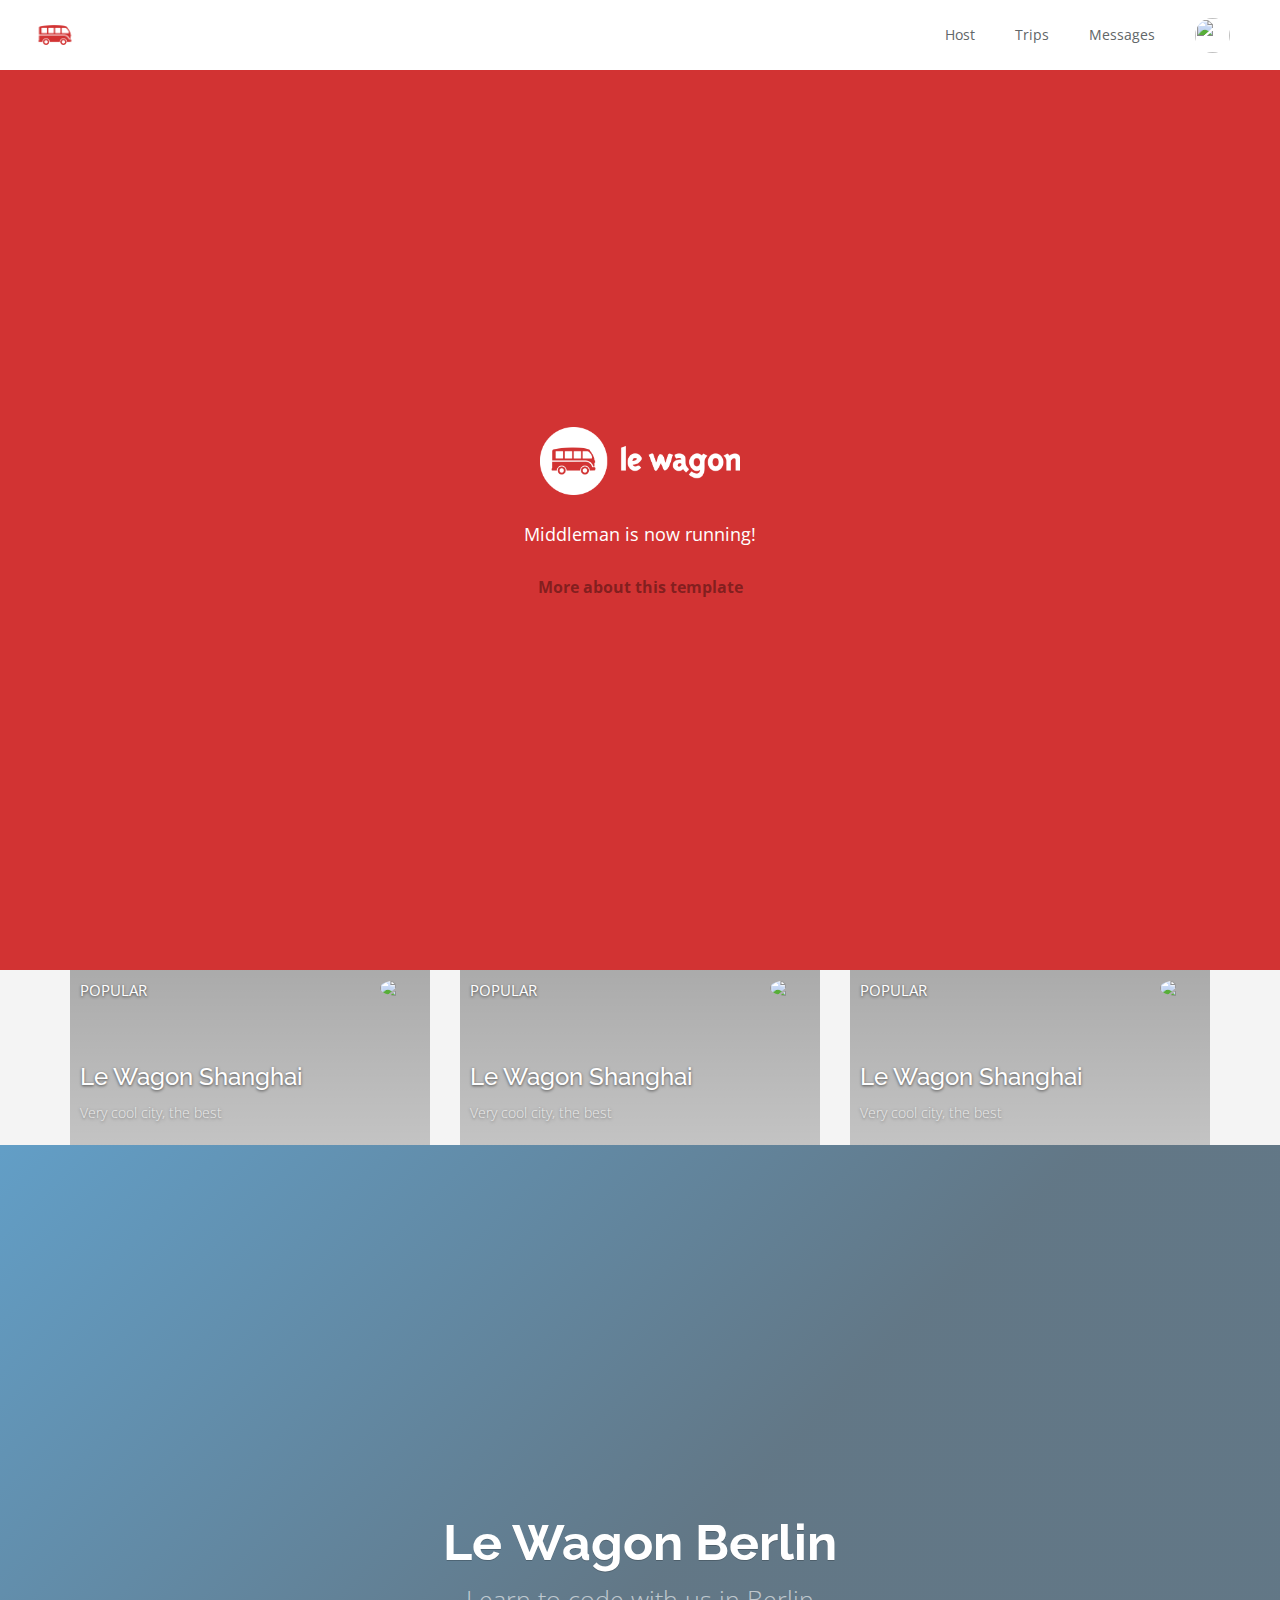
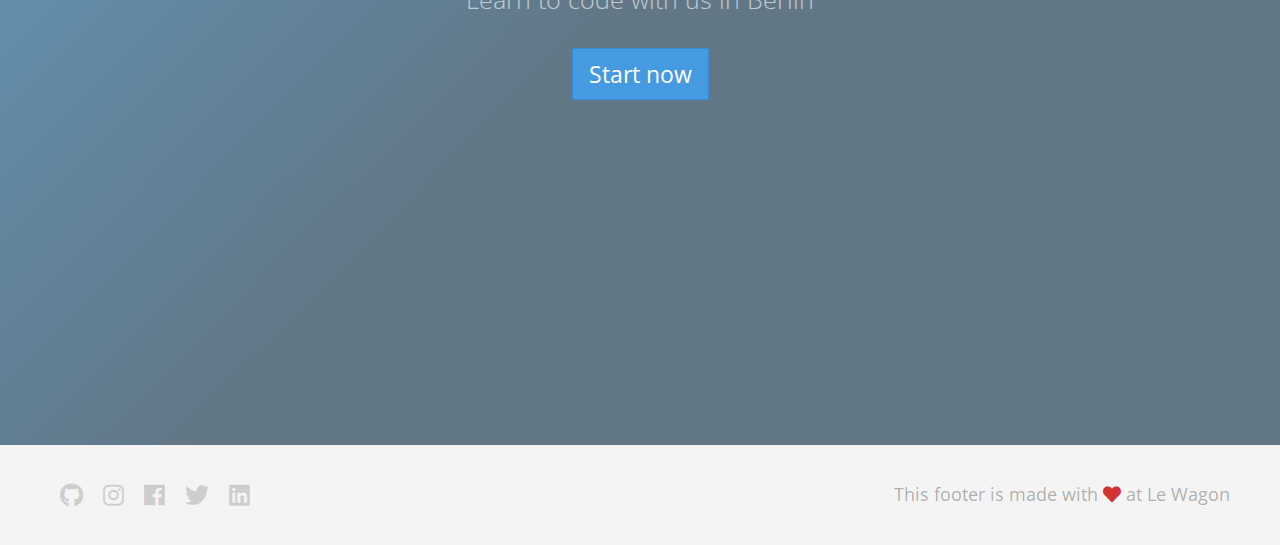
==== commit 6bc992af: "Automated commit at 2018-11-05 12:47:12 UTC by middleman-deploy 2.0.0-alpha" ====
--- a/index.html
+++ b/index.html
@@ -7,22 +7,132 @@
           content="width=device-width, initial-scale=1, shrink-to-fit=no">
     <!-- Use the title from a page's frontmatter if it has one -->
     <title>Le Wagon - Middleman</title>
-    <link href="stylesheets/application-d8451641.css" rel="stylesheet" />
+    <link href="stylesheets/application-4175c563.css" rel="stylesheet" />
     <script src="javascripts/application-93de88c9.js"></script>
     <link href="images/favicon-f15af148.png" rel="icon" type="image/png" />
   </head>
   <body>
-    <div id="home">
+        <div class="navbar-wagon">
+  <!-- Logo -->
+  <a href="/" class="navbar-wagon-brand">
+    <img src="images/logo-acc9c0ec.png" alt="logo">
+  </a>
+
+  <!-- Right Navigation -->
+  <div class="navbar-wagon-right hidden-xs hidden-sm">
+
+    <a href="" class="navbar-wagon-item navbar-wagon-link">Host</a>
+    <a href="" class="navbar-wagon-item navbar-wagon-link">Trips</a>
+    <a href="" class="navbar-wagon-item navbar-wagon-link">Messages</a>
+
+    <!-- Profile picture with dropdown list -->
+    <div class="navbar-wagon-item">
+      <div class="dropdown">
+        <img src="https://kitt.lewagon.com/placeholder/users/ssaunier" class="avatar dropdown-toggle" id="navbar-wagon-menu" data-toggle="dropdown">
+        <ul class="dropdown-menu dropdown-menu-right navbar-wagon-dropdown-menu">
+          <li><a href="#">Profile</a></li>
+          <li><a href="#">Dashboard</a></li>
+          <li><a href="#">Log Out</a></li>
+        </ul>
+      </div>
+    </div>
+  </div>
+
+  <!-- Dropdown appearing on mobile only -->
+  <div class="navbar-wagon-item hidden-md hidden-lg">
+    <div class="dropdown">
+      <i class="fas fa-bars dropdown-toggle" data-toggle="dropdown" role="button"></i>
+      <ul class="dropdown-menu dropdown-menu-right navbar-wagon-dropdown-menu">
+        <li><a href="#">Host</a></li>
+        <li><a href="#">Trips</a></li>
+        <li><a href="#">Messagese</a></li>
+      </ul>
+    </div>
+  </div>
+</div>
+
+
+<div id="home">
   <div class="home-content">
     <img src="images/logo-acc9c0ec.png" width="200" alt="Logo" />
     <p>
       Middleman is now running!
     </p>
+
+
     <p class="about">
       <a href="about.html">More about this template</a>
     </p>
   </div>
 </div>
 
+<div>
+<div class="container">
+  <div class="row">
+    <div class="col-xs-12 col-sm-4">
+      <!-- insert <div class="card"> -->
+        <div class="card" style="background-image: linear-gradient(rgba(0,0,0,0.3), rgba(0,0,0,0.2)), url('https://kitt.lewagon.com/placeholder/cities/shanghai');">
+          <div class="card-category">Popular</div>
+          <div class="card-description">
+            <h2>Le Wagon Shanghai</h2>
+            <p>Very cool city, the best</p>
+          </div>
+          <img class="card-user" src="https://kitt.lewagon.com/placeholder/users/tgenaitay">
+          <a class="card-link" href="#" ></a>
+        </div>
+      </div>
+      <div class="col-xs-12 col-sm-4">
+        <!-- insert <div class="card"> -->
+          <div class="card" style="background-image: linear-gradient(rgba(0,0,0,0.3), rgba(0,0,0,0.2)), url('https://kitt.lewagon.com/placeholder/cities/shanghai');">
+            <div class="card-category">Popular</div>
+            <div class="card-description">
+              <h2>Le Wagon Shanghai</h2>
+              <p>Very cool city, the best</p>
+            </div>
+            <img class="card-user" src="https://kitt.lewagon.com/placeholder/users/tgenaitay">
+            <a class="card-link" href="#" ></a>
+          </div>
+        </div>
+        <div class="col-xs-12 col-sm-4">
+          <!-- insert <div class="card"> -->
+            <div class="card" style="background-image: linear-gradient(rgba(0,0,0,0.3), rgba(0,0,0,0.2)), url('https://kitt.lewagon.com/placeholder/cities/shanghai');">
+              <div class="card-category">Popular</div>
+              <div class="card-description">
+                <h2>Le Wagon Shanghai</h2>
+                <p>Very cool city, the best</p>
+              </div>
+              <img class="card-user" src="https://kitt.lewagon.com/placeholder/users/tgenaitay">
+              <a class="card-link" href="#" ></a>
+            </div>
+          </div>
+        </div>
+      </div>
+
+</div>
+<div>
+<div class="banner" style="background-image: linear-gradient(-225deg, rgba(0,101,168,0.6) 0%, rgba(0,36,61,0.6) 50%), url('https://kitt.lewagon.com/placeholder/cities/berlin');">
+  <div class="banner-content">
+    <h1>Le Wagon Berlin</h1>
+    <p>Learn to code with us in Berlin</p>
+    <a class="btn btn-primary btn-lg">Start now</a>
+  </div>
+</div>
+
+</div>
+
+<div class="footer">
+  <div class="footer-links">
+    <a href="#"><i class="fab fa-github"></i></a>
+    <a href="#"><i class="fab fa-instagram"></i></a>
+    <a href="#"><i class="fab fa-facebook"></i></a>
+    <a href="#"><i class="fab fa-twitter"></i></a>
+    <a href="#"><i class="fab fa-linkedin"></i></a>
+  </div>
+  <div class="footer-copyright">
+    This footer is made with <i class="fas fa-heart"></i> at Le Wagon
+  </div>
+</div>
+
+
   </body>
 </html>
--- a/stylesheets/application-4175c563.css
+++ b/stylesheets/application-4175c563.css
@@ -0,0 +1,8 @@
+@import url("https://fonts.googleapis.com/css?family=Open+Sans:400,300,700|Raleway:400,100,300,700,500");/*!
+ * Bootstrap v3.3.7 (http://getbootstrap.com)
+ * Copyright 2011-2016 Twitter, Inc.
+ * Licensed under MIT (https://github.com/twbs/bootstrap/blob/master/LICENSE)
+ *//*! normalize.css v3.0.3 | MIT License | github.com/necolas/normalize.css */html{font-family:sans-serif;-ms-text-size-adjust:100%;-webkit-text-size-adjust:100%}body{margin:0}article,aside,details,figcaption,figure,footer,header,hgroup,main,menu,nav,section,summary{display:block}audio,canvas,progress,video{display:inline-block;vertical-align:baseline}audio:not([controls]){display:none;height:0}[hidden],template{display:none}a{background-color:transparent}a:active,a:hover{outline:0}abbr[title]{border-bottom:1px dotted}b,strong{font-weight:bold}dfn{font-style:italic}h1{font-size:2em;margin:0.67em 0}mark{background:#ff0;color:#000}small{font-size:80%}sub,sup{font-size:75%;line-height:0;position:relative;vertical-align:baseline}sup{top:-0.5em}sub{bottom:-0.25em}img{border:0}svg:not(:root){overflow:hidden}figure{margin:1em 40px}hr{-webkit-box-sizing:content-box;box-sizing:content-box;height:0}pre{overflow:auto}code,kbd,pre,samp{font-family:monospace, monospace;font-size:1em}button,input,optgroup,select,textarea{color:inherit;font:inherit;margin:0}button{overflow:visible}button,select{text-transform:none}button,html input[type="button"],input[type="reset"],input[type="submit"]{-webkit-appearance:button;cursor:pointer}button[disabled],html input[disabled]{cursor:default}button::-moz-focus-inner,input::-moz-focus-inner{border:0;padding:0}input{line-height:normal}input[type="checkbox"],input[type="radio"]{-webkit-box-sizing:border-box;box-sizing:border-box;padding:0}input[type="number"]::-webkit-inner-spin-button,input[type="number"]::-webkit-outer-spin-button{height:auto}input[type="search"]{-webkit-appearance:textfield;-webkit-box-sizing:content-box;box-sizing:content-box}input[type="search"]::-webkit-search-cancel-button,input[type="search"]::-webkit-search-decoration{-webkit-appearance:none}fieldset{border:1px solid #c0c0c0;margin:0 2px;padding:0.35em 0.625em 0.75em}legend{border:0;padding:0}textarea{overflow:auto}optgroup{font-weight:bold}table{border-collapse:collapse;border-spacing:0}td,th{padding:0}/*! Source: https://github.com/h5bp/html5-boilerplate/blob/master/src/css/main.css */@media print{*,*:before,*:after{background:transparent !important;color:#000 !important;-webkit-box-shadow:none !important;box-shadow:none !important;text-shadow:none !important}a,a:visited{text-decoration:underline}a[href]:after{content:" (" attr(href) ")"}abbr[title]:after{content:" (" attr(title) ")"}a[href^="#"]:after,a[href^="javascript:"]:after{content:""}pre,blockquote{border:1px solid #999;page-break-inside:avoid}thead{display:table-header-group}tr,img{page-break-inside:avoid}img{max-width:100% !important}p,h2,h3{orphans:3;widows:3}h2,h3{page-break-after:avoid}.navbar{display:none}.btn>.caret,.dropup>.btn>.caret{border-top-color:#000 !important}.label{border:1px solid #000}.table{border-collapse:collapse !important}.table td,.table th{background-color:#fff !important}.table-bordered th,.table-bordered td{border:1px solid #ddd !important}}@font-face{font-family:'Glyphicons Halflings';src:url("../assets/bootstrap/glyphicons-halflings-regular-86b6f62b.eot");src:url("../assets/bootstrap/glyphicons-halflings-regular-86b6f62b.eot?#iefix") format("embedded-opentype"),url("../assets/bootstrap/glyphicons-halflings-regular-ca35b697.woff2") format("woff2"),url("../assets/bootstrap/glyphicons-halflings-regular-278e49a8.woff") format("woff"),url("../assets/bootstrap/glyphicons-halflings-regular-44bc1850.ttf") format("truetype"),url("../assets/bootstrap/glyphicons-halflings-regular-de51a849.svg#glyphicons_halflingsregular") format("svg")}.glyphicon{position:relative;top:1px;display:inline-block;font-family:'Glyphicons Halflings';font-style:normal;font-weight:normal;line-height:1;-webkit-font-smoothing:antialiased;-moz-osx-font-smoothing:grayscale}.glyphicon-asterisk:before{content:"\002a"}.glyphicon-plus:before{content:"\002b"}.glyphicon-euro:before,.glyphicon-eur:before{content:"\20ac"}.glyphicon-minus:before{content:"\2212"}.glyphicon-cloud:before{content:"\2601"}.glyphicon-envelope:before{content:"\2709"}.glyphicon-pencil:before{content:"\270f"}.glyphicon-glass:before{content:"\e001"}.glyphicon-music:before{content:"\e002"}.glyphicon-search:before{content:"\e003"}.glyphicon-heart:before{content:"\e005"}.glyphicon-star:before{content:"\e006"}.glyphicon-star-empty:before{content:"\e007"}.glyphicon-user:before{content:"\e008"}.glyphicon-film:before{content:"\e009"}.glyphicon-th-large:before{content:"\e010"}.glyphicon-th:before{content:"\e011"}.glyphicon-th-list:before{content:"\e012"}.glyphicon-ok:before{content:"\e013"}.glyphicon-remove:before{content:"\e014"}.glyphicon-zoom-in:before{content:"\e015"}.glyphicon-zoom-out:before{content:"\e016"}.glyphicon-off:before{content:"\e017"}.glyphicon-signal:before{content:"\e018"}.glyphicon-cog:before{content:"\e019"}.glyphicon-trash:before{content:"\e020"}.glyphicon-home:before{content:"\e021"}.glyphicon-file:before{content:"\e022"}.glyphicon-time:before{content:"\e023"}.glyphicon-road:before{content:"\e024"}.glyphicon-download-alt:before{content:"\e025"}.glyphicon-download:before{content:"\e026"}.glyphicon-upload:before{content:"\e027"}.glyphicon-inbox:before{content:"\e028"}.glyphicon-play-circle:before{content:"\e029"}.glyphicon-repeat:before{content:"\e030"}.glyphicon-refresh:before{content:"\e031"}.glyphicon-list-alt:before{content:"\e032"}.glyphicon-lock:before{content:"\e033"}.glyphicon-flag:before{content:"\e034"}.glyphicon-headphones:before{content:"\e035"}.glyphicon-volume-off:before{content:"\e036"}.glyphicon-volume-down:before{content:"\e037"}.glyphicon-volume-up:before{content:"\e038"}.glyphicon-qrcode:before{content:"\e039"}.glyphicon-barcode:before{content:"\e040"}.glyphicon-tag:before{content:"\e041"}.glyphicon-tags:before{content:"\e042"}.glyphicon-book:before{content:"\e043"}.glyphicon-bookmark:before{content:"\e044"}.glyphicon-print:before{content:"\e045"}.glyphicon-camera:before{content:"\e046"}.glyphicon-font:before{content:"\e047"}.glyphicon-bold:before{content:"\e048"}.glyphicon-italic:before{content:"\e049"}.glyphicon-text-height:before{content:"\e050"}.glyphicon-text-width:before{content:"\e051"}.glyphicon-align-left:before{content:"\e052"}.glyphicon-align-center:before{content:"\e053"}.glyphicon-align-right:before{content:"\e054"}.glyphicon-align-justify:before{content:"\e055"}.glyphicon-list:before{content:"\e056"}.glyphicon-indent-left:before{content:"\e057"}.glyphicon-indent-right:before{content:"\e058"}.glyphicon-facetime-video:before{content:"\e059"}.glyphicon-picture:before{content:"\e060"}.glyphicon-map-marker:before{content:"\e062"}.glyphicon-adjust:before{content:"\e063"}.glyphicon-tint:before{content:"\e064"}.glyphicon-edit:before{content:"\e065"}.glyphicon-share:before{content:"\e066"}.glyphicon-check:before{content:"\e067"}.glyphicon-move:before{content:"\e068"}.glyphicon-step-backward:before{content:"\e069"}.glyphicon-fast-backward:before{content:"\e070"}.glyphicon-backward:before{content:"\e071"}.glyphicon-play:before{content:"\e072"}.glyphicon-pause:before{content:"\e073"}.glyphicon-stop:before{content:"\e074"}.glyphicon-forward:before{content:"\e075"}.glyphicon-fast-forward:before{content:"\e076"}.glyphicon-step-forward:before{content:"\e077"}.glyphicon-eject:before{content:"\e078"}.glyphicon-chevron-left:before{content:"\e079"}.glyphicon-chevron-right:before{content:"\e080"}.glyphicon-plus-sign:before{content:"\e081"}.glyphicon-minus-sign:before{content:"\e082"}.glyphicon-remove-sign:before{content:"\e083"}.glyphicon-ok-sign:before{content:"\e084"}.glyphicon-question-sign:before{content:"\e085"}.glyphicon-info-sign:before{content:"\e086"}.glyphicon-screenshot:before{content:"\e087"}.glyphicon-remove-circle:before{content:"\e088"}.glyphicon-ok-circle:before{content:"\e089"}.glyphicon-ban-circle:before{content:"\e090"}.glyphicon-arrow-left:before{content:"\e091"}.glyphicon-arrow-right:before{content:"\e092"}.glyphicon-arrow-up:before{content:"\e093"}.glyphicon-arrow-down:before{content:"\e094"}.glyphicon-share-alt:before{content:"\e095"}.glyphicon-resize-full:before{content:"\e096"}.glyphicon-resize-small:before{content:"\e097"}.glyphicon-exclamation-sign:before{content:"\e101"}.glyphicon-gift:before{content:"\e102"}.glyphicon-leaf:before{content:"\e103"}.glyphicon-fire:before{content:"\e104"}.glyphicon-eye-open:before{content:"\e105"}.glyphicon-eye-close:before{content:"\e106"}.glyphicon-warning-sign:before{content:"\e107"}.glyphicon-plane:before{content:"\e108"}.glyphicon-calendar:before{content:"\e109"}.glyphicon-random:before{content:"\e110"}.glyphicon-comment:before{content:"\e111"}.glyphicon-magnet:before{content:"\e112"}.glyphicon-chevron-up:before{content:"\e113"}.glyphicon-chevron-down:before{content:"\e114"}.glyphicon-retweet:before{content:"\e115"}.glyphicon-shopping-cart:before{content:"\e116"}.glyphicon-folder-close:before{content:"\e117"}.glyphicon-folder-open:before{content:"\e118"}.glyphicon-resize-vertical:before{content:"\e119"}.glyphicon-resize-horizontal:before{content:"\e120"}.glyphicon-hdd:before{content:"\e121"}.glyphicon-bullhorn:before{content:"\e122"}.glyphicon-bell:before{content:"\e123"}.glyphicon-certificate:before{content:"\e124"}.glyphicon-thumbs-up:before{content:"\e125"}.glyphicon-thumbs-down:before{content:"\e126"}.glyphicon-hand-right:before{content:"\e127"}.glyphicon-hand-left:before{content:"\e128"}.glyphicon-hand-up:before{content:"\e129"}.glyphicon-hand-down:before{content:"\e130"}.glyphicon-circle-arrow-right:before{content:"\e131"}.glyphicon-circle-arrow-left:before{content:"\e132"}.glyphicon-circle-arrow-up:before{content:"\e133"}.glyphicon-circle-arrow-down:before{content:"\e134"}.glyphicon-globe:before{content:"\e135"}.glyphicon-wrench:before{content:"\e136"}.glyphicon-tasks:before{content:"\e137"}.glyphicon-filter:before{content:"\e138"}.glyphicon-briefcase:before{content:"\e139"}.glyphicon-fullscreen:before{content:"\e140"}.glyphicon-dashboard:before{content:"\e141"}.glyphicon-paperclip:before{content:"\e142"}.glyphicon-heart-empty:before{content:"\e143"}.glyphicon-link:before{content:"\e144"}.glyphicon-phone:before{content:"\e145"}.glyphicon-pushpin:before{content:"\e146"}.glyphicon-usd:before{content:"\e148"}.glyphicon-gbp:before{content:"\e149"}.glyphicon-sort:before{content:"\e150"}.glyphicon-sort-by-alphabet:before{content:"\e151"}.glyphicon-sort-by-alphabet-alt:before{content:"\e152"}.glyphicon-sort-by-order:before{content:"\e153"}.glyphicon-sort-by-order-alt:before{content:"\e154"}.glyphicon-sort-by-attributes:before{content:"\e155"}.glyphicon-sort-by-attributes-alt:before{content:"\e156"}.glyphicon-unchecked:before{content:"\e157"}.glyphicon-expand:before{content:"\e158"}.glyphicon-collapse-down:before{content:"\e159"}.glyphicon-collapse-up:before{content:"\e160"}.glyphicon-log-in:before{content:"\e161"}.glyphicon-flash:before{content:"\e162"}.glyphicon-log-out:before{content:"\e163"}.glyphicon-new-window:before{content:"\e164"}.glyphicon-record:before{content:"\e165"}.glyphicon-save:before{content:"\e166"}.glyphicon-open:before{content:"\e167"}.glyphicon-saved:before{content:"\e168"}.glyphicon-import:before{content:"\e169"}.glyphicon-export:before{content:"\e170"}.glyphicon-send:before{content:"\e171"}.glyphicon-floppy-disk:before{content:"\e172"}.glyphicon-floppy-saved:before{content:"\e173"}.glyphicon-floppy-remove:before{content:"\e174"}.glyphicon-floppy-save:before{content:"\e175"}.glyphicon-floppy-open:before{content:"\e176"}.glyphicon-credit-card:before{content:"\e177"}.glyphicon-transfer:before{content:"\e178"}.glyphicon-cutlery:before{content:"\e179"}.glyphicon-header:before{content:"\e180"}.glyphicon-compressed:before{content:"\e181"}.glyphicon-earphone:before{content:"\e182"}.glyphicon-phone-alt:before{content:"\e183"}.glyphicon-tower:before{content:"\e184"}.glyphicon-stats:before{content:"\e185"}.glyphicon-sd-video:before{content:"\e186"}.glyphicon-hd-video:before{content:"\e187"}.glyphicon-subtitles:before{content:"\e188"}.glyphicon-sound-stereo:before{content:"\e189"}.glyphicon-sound-dolby:before{content:"\e190"}.glyphicon-sound-5-1:before{content:"\e191"}.glyphicon-sound-6-1:before{content:"\e192"}.glyphicon-sound-7-1:before{content:"\e193"}.glyphicon-copyright-mark:before{content:"\e194"}.glyphicon-registration-mark:before{content:"\e195"}.glyphicon-cloud-download:before{content:"\e197"}.glyphicon-cloud-upload:before{content:"\e198"}.glyphicon-tree-conifer:before{content:"\e199"}.glyphicon-tree-deciduous:before{content:"\e200"}.glyphicon-cd:before{content:"\e201"}.glyphicon-save-file:before{content:"\e202"}.glyphicon-open-file:before{content:"\e203"}.glyphicon-level-up:before{content:"\e204"}.glyphicon-copy:before{content:"\e205"}.glyphicon-paste:before{content:"\e206"}.glyphicon-alert:before{content:"\e209"}.glyphicon-equalizer:before{content:"\e210"}.glyphicon-king:before{content:"\e211"}.glyphicon-queen:before{content:"\e212"}.glyphicon-pawn:before{content:"\e213"}.glyphicon-bishop:before{content:"\e214"}.glyphicon-knight:before{content:"\e215"}.glyphicon-baby-formula:before{content:"\e216"}.glyphicon-tent:before{content:"\26fa"}.glyphicon-blackboard:before{content:"\e218"}.glyphicon-bed:before{content:"\e219"}.glyphicon-apple:before{content:"\f8ff"}.glyphicon-erase:before{content:"\e221"}.glyphicon-hourglass:before{content:"\231b"}.glyphicon-lamp:before{content:"\e223"}.glyphicon-duplicate:before{content:"\e224"}.glyphicon-piggy-bank:before{content:"\e225"}.glyphicon-scissors:before{content:"\e226"}.glyphicon-bitcoin:before{content:"\e227"}.glyphicon-btc:before{content:"\e227"}.glyphicon-xbt:before{content:"\e227"}.glyphicon-yen:before{content:"\00a5"}.glyphicon-jpy:before{content:"\00a5"}.glyphicon-ruble:before{content:"\20bd"}.glyphicon-rub:before{content:"\20bd"}.glyphicon-scale:before{content:"\e230"}.glyphicon-ice-lolly:before{content:"\e231"}.glyphicon-ice-lolly-tasted:before{content:"\e232"}.glyphicon-education:before{content:"\e233"}.glyphicon-option-horizontal:before{content:"\e234"}.glyphicon-option-vertical:before{content:"\e235"}.glyphicon-menu-hamburger:before{content:"\e236"}.glyphicon-modal-window:before{content:"\e237"}.glyphicon-oil:before{content:"\e238"}.glyphicon-grain:before{content:"\e239"}.glyphicon-sunglasses:before{content:"\e240"}.glyphicon-text-size:before{content:"\e241"}.glyphicon-text-color:before{content:"\e242"}.glyphicon-text-background:before{content:"\e243"}.glyphicon-object-align-top:before{content:"\e244"}.glyphicon-object-align-bottom:before{content:"\e245"}.glyphicon-object-align-horizontal:before{content:"\e246"}.glyphicon-object-align-left:before{content:"\e247"}.glyphicon-object-align-vertical:before{content:"\e248"}.glyphicon-object-align-right:before{content:"\e249"}.glyphicon-triangle-right:before{content:"\e250"}.glyphicon-triangle-left:before{content:"\e251"}.glyphicon-triangle-bottom:before{content:"\e252"}.glyphicon-triangle-top:before{content:"\e253"}.glyphicon-console:before{content:"\e254"}.glyphicon-superscript:before{content:"\e255"}.glyphicon-subscript:before{content:"\e256"}.glyphicon-menu-left:before{content:"\e257"}.glyphicon-menu-right:before{content:"\e258"}.glyphicon-menu-down:before{content:"\e259"}.glyphicon-menu-up:before{content:"\e260"}*{-webkit-box-sizing:border-box;box-sizing:border-box}*:before,*:after{-webkit-box-sizing:border-box;box-sizing:border-box}html{font-size:10px;-webkit-tap-highlight-color:transparent}body{font-family:"Open Sans", "Helvetica", "sans-serif";font-size:18px;line-height:1.42857143;color:#333333;background-color:#F4F4F4}input,button,select,textarea{font-family:inherit;font-size:inherit;line-height:inherit}a{color:#469AE0;text-decoration:none}a:hover,a:focus{color:#1f74ba;text-decoration:underline}a:focus{outline:5px auto -webkit-focus-ring-color;outline-offset:-2px}figure{margin:0}img{vertical-align:middle}.img-responsive{display:block;max-width:100%;height:auto}.img-rounded{border-radius:2px}.img-thumbnail{padding:4px;line-height:1.42857143;background-color:#F4F4F4;border:1px solid #ddd;border-radius:2px;-webkit-transition:all 0.2s ease-in-out;transition:all 0.2s ease-in-out;display:inline-block;max-width:100%;height:auto}.img-circle{border-radius:50%}hr{margin-top:25px;margin-bottom:25px;border:0;border-top:1px solid #eeeeee}.sr-only{position:absolute;width:1px;height:1px;margin:-1px;padding:0;overflow:hidden;clip:rect(0, 0, 0, 0);border:0}.sr-only-focusable:active,.sr-only-focusable:focus{position:static;width:auto;height:auto;margin:0;overflow:visible;clip:auto}[role="button"]{cursor:pointer}h1,h2,h3,h4,h5,h6,.h1,.h2,.h3,.h4,.h5,.h6{font-family:"Raleway", "Helvetica", "sans-serif";font-weight:500;line-height:1.1;color:inherit}h1 small,h1 .small,h2 small,h2 .small,h3 small,h3 .small,h4 small,h4 .small,h5 small,h5 .small,h6 small,h6 .small,.h1 small,.h1 .small,.h2 small,.h2 .small,.h3 small,.h3 .small,.h4 small,.h4 .small,.h5 small,.h5 .small,.h6 small,.h6 .small{font-weight:normal;line-height:1;color:#777777}h1,.h1,h2,.h2,h3,.h3{margin-top:25px;margin-bottom:12.5px}h1 small,h1 .small,.h1 small,.h1 .small,h2 small,h2 .small,.h2 small,.h2 .small,h3 small,h3 .small,.h3 small,.h3 .small{font-size:65%}h4,.h4,h5,.h5,h6,.h6{margin-top:12.5px;margin-bottom:12.5px}h4 small,h4 .small,.h4 small,.h4 .small,h5 small,h5 .small,.h5 small,.h5 .small,h6 small,h6 .small,.h6 small,.h6 .small{font-size:75%}h1,.h1{font-size:46px}h2,.h2{font-size:38px}h3,.h3{font-size:31px}h4,.h4{font-size:23px}h5,.h5{font-size:18px}h6,.h6{font-size:16px}p{margin:0 0 12.5px}.lead{margin-bottom:25px;font-size:20px;font-weight:300;line-height:1.4}@media (min-width: 768px){.lead{font-size:27px}}small,.small{font-size:88%}mark,.mark{background-color:#fcf8e3;padding:.2em}.text-left{text-align:left}.text-right{text-align:right}.text-center{text-align:center}.text-justify{text-align:justify}.text-nowrap{white-space:nowrap}.text-lowercase{text-transform:lowercase}.text-uppercase,.initialism{text-transform:uppercase}.text-capitalize{text-transform:capitalize}.text-muted{color:#777777}.text-primary{color:#469AE0}a.text-primary:hover,a.text-primary:focus{color:#2381d0}.text-success{color:#3c763d}a.text-success:hover,a.text-success:focus{color:#2b542c}.text-info{color:#31708f}a.text-info:hover,a.text-info:focus{color:#245269}.text-warning{color:#8a6d3b}a.text-warning:hover,a.text-warning:focus{color:#66512c}.text-danger{color:#a94442}a.text-danger:hover,a.text-danger:focus{color:#843534}.bg-primary{color:#fff}.bg-primary{background-color:#469AE0}a.bg-primary:hover,a.bg-primary:focus{background-color:#2381d0}.bg-success{background-color:#dff0d8}a.bg-success:hover,a.bg-success:focus{background-color:#c1e2b3}.bg-info{background-color:#d9edf7}a.bg-info:hover,a.bg-info:focus{background-color:#afd9ee}.bg-warning{background-color:#fcf8e3}a.bg-warning:hover,a.bg-warning:focus{background-color:#f7ecb5}.bg-danger{background-color:#f2dede}a.bg-danger:hover,a.bg-danger:focus{background-color:#e4b9b9}.page-header{padding-bottom:11.5px;margin:50px 0 25px;border-bottom:1px solid #eeeeee}ul,ol{margin-top:0;margin-bottom:12.5px}ul ul,ul ol,ol ul,ol ol{margin-bottom:0}.list-unstyled{padding-left:0;list-style:none}.list-inline{padding-left:0;list-style:none;margin-left:-5px}.list-inline>li{display:inline-block;padding-left:5px;padding-right:5px}dl{margin-top:0;margin-bottom:25px}dt,dd{line-height:1.42857143}dt{font-weight:bold}dd{margin-left:0}.dl-horizontal dd:before,.dl-horizontal dd:after{content:" ";display:table}.dl-horizontal dd:after{clear:both}@media (min-width: 768px){.dl-horizontal dt{float:left;width:160px;clear:left;text-align:right;overflow:hidden;text-overflow:ellipsis;white-space:nowrap}.dl-horizontal dd{margin-left:180px}}abbr[title],abbr[data-original-title]{cursor:help;border-bottom:1px dotted #777777}.initialism{font-size:90%}blockquote{padding:12.5px 25px;margin:0 0 25px;font-size:22.5px;border-left:5px solid #eeeeee}blockquote p:last-child,blockquote ul:last-child,blockquote ol:last-child{margin-bottom:0}blockquote footer,blockquote small,blockquote .small{display:block;font-size:80%;line-height:1.42857143;color:#777777}blockquote footer:before,blockquote small:before,blockquote .small:before{content:'\2014 \00A0'}.blockquote-reverse,blockquote.pull-right{padding-right:15px;padding-left:0;border-right:5px solid #eeeeee;border-left:0;text-align:right}.blockquote-reverse footer:before,.blockquote-reverse small:before,.blockquote-reverse .small:before,blockquote.pull-right footer:before,blockquote.pull-right small:before,blockquote.pull-right .small:before{content:''}.blockquote-reverse footer:after,.blockquote-reverse small:after,.blockquote-reverse .small:after,blockquote.pull-right footer:after,blockquote.pull-right small:after,blockquote.pull-right .small:after{content:'\00A0 \2014'}address{margin-bottom:25px;font-style:normal;line-height:1.42857143}code,kbd,pre,samp{font-family:Menlo, Monaco, Consolas, "Courier New", monospace}code{padding:2px 4px;font-size:90%;color:#c7254e;background-color:#f9f2f4;border-radius:2px}kbd{padding:2px 4px;font-size:90%;color:#fff;background-color:#333;border-radius:2px;-webkit-box-shadow:inset 0 -1px 0 rgba(0,0,0,0.25);box-shadow:inset 0 -1px 0 rgba(0,0,0,0.25)}kbd kbd{padding:0;font-size:100%;font-weight:bold;-webkit-box-shadow:none;box-shadow:none}pre{display:block;padding:12px;margin:0 0 12.5px;font-size:17px;line-height:1.42857143;word-break:break-all;word-wrap:break-word;color:#333333;background-color:#f5f5f5;border:1px solid #ccc;border-radius:2px}pre code{padding:0;font-size:inherit;color:inherit;white-space:pre-wrap;background-color:transparent;border-radius:0}.pre-scrollable{max-height:340px;overflow-y:scroll}.container{margin-right:auto;margin-left:auto;padding-left:15px;padding-right:15px}.container:before,.container:after{content:" ";display:table}.container:after{clear:both}@media (min-width: 768px){.container{width:750px}}@media (min-width: 992px){.container{width:970px}}@media (min-width: 1200px){.container{width:1170px}}.container-fluid{margin-right:auto;margin-left:auto;padding-left:15px;padding-right:15px}.container-fluid:before,.container-fluid:after{content:" ";display:table}.container-fluid:after{clear:both}.row{margin-left:-15px;margin-right:-15px}.row:before,.row:after{content:" ";display:table}.row:after{clear:both}.col-xs-1,.col-sm-1,.col-md-1,.col-lg-1,.col-xs-2,.col-sm-2,.col-md-2,.col-lg-2,.col-xs-3,.col-sm-3,.col-md-3,.col-lg-3,.col-xs-4,.col-sm-4,.col-md-4,.col-lg-4,.col-xs-5,.col-sm-5,.col-md-5,.col-lg-5,.col-xs-6,.col-sm-6,.col-md-6,.col-lg-6,.col-xs-7,.col-sm-7,.col-md-7,.col-lg-7,.col-xs-8,.col-sm-8,.col-md-8,.col-lg-8,.col-xs-9,.col-sm-9,.col-md-9,.col-lg-9,.col-xs-10,.col-sm-10,.col-md-10,.col-lg-10,.col-xs-11,.col-sm-11,.col-md-11,.col-lg-11,.col-xs-12,.col-sm-12,.col-md-12,.col-lg-12{position:relative;min-height:1px;padding-left:15px;padding-right:15px}.col-xs-1,.col-xs-2,.col-xs-3,.col-xs-4,.col-xs-5,.col-xs-6,.col-xs-7,.col-xs-8,.col-xs-9,.col-xs-10,.col-xs-11,.col-xs-12{float:left}.col-xs-1{width:8.33333333%}.col-xs-2{width:16.66666667%}.col-xs-3{width:25%}.col-xs-4{width:33.33333333%}.col-xs-5{width:41.66666667%}.col-xs-6{width:50%}.col-xs-7{width:58.33333333%}.col-xs-8{width:66.66666667%}.col-xs-9{width:75%}.col-xs-10{width:83.33333333%}.col-xs-11{width:91.66666667%}.col-xs-12{width:100%}.col-xs-pull-0{right:auto}.col-xs-pull-1{right:8.33333333%}.col-xs-pull-2{right:16.66666667%}.col-xs-pull-3{right:25%}.col-xs-pull-4{right:33.33333333%}.col-xs-pull-5{right:41.66666667%}.col-xs-pull-6{right:50%}.col-xs-pull-7{right:58.33333333%}.col-xs-pull-8{right:66.66666667%}.col-xs-pull-9{right:75%}.col-xs-pull-10{right:83.33333333%}.col-xs-pull-11{right:91.66666667%}.col-xs-pull-12{right:100%}.col-xs-push-0{left:auto}.col-xs-push-1{left:8.33333333%}.col-xs-push-2{left:16.66666667%}.col-xs-push-3{left:25%}.col-xs-push-4{left:33.33333333%}.col-xs-push-5{left:41.66666667%}.col-xs-push-6{left:50%}.col-xs-push-7{left:58.33333333%}.col-xs-push-8{left:66.66666667%}.col-xs-push-9{left:75%}.col-xs-push-10{left:83.33333333%}.col-xs-push-11{left:91.66666667%}.col-xs-push-12{left:100%}.col-xs-offset-0{margin-left:0%}.col-xs-offset-1{margin-left:8.33333333%}.col-xs-offset-2{margin-left:16.66666667%}.col-xs-offset-3{margin-left:25%}.col-xs-offset-4{margin-left:33.33333333%}.col-xs-offset-5{margin-left:41.66666667%}.col-xs-offset-6{margin-left:50%}.col-xs-offset-7{margin-left:58.33333333%}.col-xs-offset-8{margin-left:66.66666667%}.col-xs-offset-9{margin-left:75%}.col-xs-offset-10{margin-left:83.33333333%}.col-xs-offset-11{margin-left:91.66666667%}.col-xs-offset-12{margin-left:100%}@media (min-width: 768px){.col-sm-1,.col-sm-2,.col-sm-3,.col-sm-4,.col-sm-5,.col-sm-6,.col-sm-7,.col-sm-8,.col-sm-9,.col-sm-10,.col-sm-11,.col-sm-12{float:left}.col-sm-1{width:8.33333333%}.col-sm-2{width:16.66666667%}.col-sm-3{width:25%}.col-sm-4{width:33.33333333%}.col-sm-5{width:41.66666667%}.col-sm-6{width:50%}.col-sm-7{width:58.33333333%}.col-sm-8{width:66.66666667%}.col-sm-9{width:75%}.col-sm-10{width:83.33333333%}.col-sm-11{width:91.66666667%}.col-sm-12{width:100%}.col-sm-pull-0{right:auto}.col-sm-pull-1{right:8.33333333%}.col-sm-pull-2{right:16.66666667%}.col-sm-pull-3{right:25%}.col-sm-pull-4{right:33.33333333%}.col-sm-pull-5{right:41.66666667%}.col-sm-pull-6{right:50%}.col-sm-pull-7{right:58.33333333%}.col-sm-pull-8{right:66.66666667%}.col-sm-pull-9{right:75%}.col-sm-pull-10{right:83.33333333%}.col-sm-pull-11{right:91.66666667%}.col-sm-pull-12{right:100%}.col-sm-push-0{left:auto}.col-sm-push-1{left:8.33333333%}.col-sm-push-2{left:16.66666667%}.col-sm-push-3{left:25%}.col-sm-push-4{left:33.33333333%}.col-sm-push-5{left:41.66666667%}.col-sm-push-6{left:50%}.col-sm-push-7{left:58.33333333%}.col-sm-push-8{left:66.66666667%}.col-sm-push-9{left:75%}.col-sm-push-10{left:83.33333333%}.col-sm-push-11{left:91.66666667%}.col-sm-push-12{left:100%}.col-sm-offset-0{margin-left:0%}.col-sm-offset-1{margin-left:8.33333333%}.col-sm-offset-2{margin-left:16.66666667%}.col-sm-offset-3{margin-left:25%}.col-sm-offset-4{margin-left:33.33333333%}.col-sm-offset-5{margin-left:41.66666667%}.col-sm-offset-6{margin-left:50%}.col-sm-offset-7{margin-left:58.33333333%}.col-sm-offset-8{margin-left:66.66666667%}.col-sm-offset-9{margin-left:75%}.col-sm-offset-10{margin-left:83.33333333%}.col-sm-offset-11{margin-left:91.66666667%}.col-sm-offset-12{margin-left:100%}}@media (min-width: 992px){.col-md-1,.col-md-2,.col-md-3,.col-md-4,.col-md-5,.col-md-6,.col-md-7,.col-md-8,.col-md-9,.col-md-10,.col-md-11,.col-md-12{float:left}.col-md-1{width:8.33333333%}.col-md-2{width:16.66666667%}.col-md-3{width:25%}.col-md-4{width:33.33333333%}.col-md-5{width:41.66666667%}.col-md-6{width:50%}.col-md-7{width:58.33333333%}.col-md-8{width:66.66666667%}.col-md-9{width:75%}.col-md-10{width:83.33333333%}.col-md-11{width:91.66666667%}.col-md-12{width:100%}.col-md-pull-0{right:auto}.col-md-pull-1{right:8.33333333%}.col-md-pull-2{right:16.66666667%}.col-md-pull-3{right:25%}.col-md-pull-4{right:33.33333333%}.col-md-pull-5{right:41.66666667%}.col-md-pull-6{right:50%}.col-md-pull-7{right:58.33333333%}.col-md-pull-8{right:66.66666667%}.col-md-pull-9{right:75%}.col-md-pull-10{right:83.33333333%}.col-md-pull-11{right:91.66666667%}.col-md-pull-12{right:100%}.col-md-push-0{left:auto}.col-md-push-1{left:8.33333333%}.col-md-push-2{left:16.66666667%}.col-md-push-3{left:25%}.col-md-push-4{left:33.33333333%}.col-md-push-5{left:41.66666667%}.col-md-push-6{left:50%}.col-md-push-7{left:58.33333333%}.col-md-push-8{left:66.66666667%}.col-md-push-9{left:75%}.col-md-push-10{left:83.33333333%}.col-md-push-11{left:91.66666667%}.col-md-push-12{left:100%}.col-md-offset-0{margin-left:0%}.col-md-offset-1{margin-left:8.33333333%}.col-md-offset-2{margin-left:16.66666667%}.col-md-offset-3{margin-left:25%}.col-md-offset-4{margin-left:33.33333333%}.col-md-offset-5{margin-left:41.66666667%}.col-md-offset-6{margin-left:50%}.col-md-offset-7{margin-left:58.33333333%}.col-md-offset-8{margin-left:66.66666667%}.col-md-offset-9{margin-left:75%}.col-md-offset-10{margin-left:83.33333333%}.col-md-offset-11{margin-left:91.66666667%}.col-md-offset-12{margin-left:100%}}@media (min-width: 1200px){.col-lg-1,.col-lg-2,.col-lg-3,.col-lg-4,.col-lg-5,.col-lg-6,.col-lg-7,.col-lg-8,.col-lg-9,.col-lg-10,.col-lg-11,.col-lg-12{float:left}.col-lg-1{width:8.33333333%}.col-lg-2{width:16.66666667%}.col-lg-3{width:25%}.col-lg-4{width:33.33333333%}.col-lg-5{width:41.66666667%}.col-lg-6{width:50%}.col-lg-7{width:58.33333333%}.col-lg-8{width:66.66666667%}.col-lg-9{width:75%}.col-lg-10{width:83.33333333%}.col-lg-11{width:91.66666667%}.col-lg-12{width:100%}.col-lg-pull-0{right:auto}.col-lg-pull-1{right:8.33333333%}.col-lg-pull-2{right:16.66666667%}.col-lg-pull-3{right:25%}.col-lg-pull-4{right:33.33333333%}.col-lg-pull-5{right:41.66666667%}.col-lg-pull-6{right:50%}.col-lg-pull-7{right:58.33333333%}.col-lg-pull-8{right:66.66666667%}.col-lg-pull-9{right:75%}.col-lg-pull-10{right:83.33333333%}.col-lg-pull-11{right:91.66666667%}.col-lg-pull-12{right:100%}.col-lg-push-0{left:auto}.col-lg-push-1{left:8.33333333%}.col-lg-push-2{left:16.66666667%}.col-lg-push-3{left:25%}.col-lg-push-4{left:33.33333333%}.col-lg-push-5{left:41.66666667%}.col-lg-push-6{left:50%}.col-lg-push-7{left:58.33333333%}.col-lg-push-8{left:66.66666667%}.col-lg-push-9{left:75%}.col-lg-push-10{left:83.33333333%}.col-lg-push-11{left:91.66666667%}.col-lg-push-12{left:100%}.col-lg-offset-0{margin-left:0%}.col-lg-offset-1{margin-left:8.33333333%}.col-lg-offset-2{margin-left:16.66666667%}.col-lg-offset-3{margin-left:25%}.col-lg-offset-4{margin-left:33.33333333%}.col-lg-offset-5{margin-left:41.66666667%}.col-lg-offset-6{margin-left:50%}.col-lg-offset-7{margin-left:58.33333333%}.col-lg-offset-8{margin-left:66.66666667%}.col-lg-offset-9{margin-left:75%}.col-lg-offset-10{margin-left:83.33333333%}.col-lg-offset-11{margin-left:91.66666667%}.col-lg-offset-12{margin-left:100%}}table{background-color:transparent}caption{padding-top:8px;padding-bottom:8px;color:#777777;text-align:left}th{text-align:left}.table{width:100%;max-width:100%;margin-bottom:25px}.table>thead>tr>th,.table>thead>tr>td,.table>tbody>tr>th,.table>tbody>tr>td,.table>tfoot>tr>th,.table>tfoot>tr>td{padding:8px;line-height:1.42857143;vertical-align:top;border-top:1px solid #ddd}.table>thead>tr>th{vertical-align:bottom;border-bottom:2px solid #ddd}.table>caption+thead>tr:first-child>th,.table>caption+thead>tr:first-child>td,.table>colgroup+thead>tr:first-child>th,.table>colgroup+thead>tr:first-child>td,.table>thead:first-child>tr:first-child>th,.table>thead:first-child>tr:first-child>td{border-top:0}.table>tbody+tbody{border-top:2px solid #ddd}.table .table{background-color:#F4F4F4}.table-condensed>thead>tr>th,.table-condensed>thead>tr>td,.table-condensed>tbody>tr>th,.table-condensed>tbody>tr>td,.table-condensed>tfoot>tr>th,.table-condensed>tfoot>tr>td{padding:5px}.table-bordered{border:1px solid #ddd}.table-bordered>thead>tr>th,.table-bordered>thead>tr>td,.table-bordered>tbody>tr>th,.table-bordered>tbody>tr>td,.table-bordered>tfoot>tr>th,.table-bordered>tfoot>tr>td{border:1px solid #ddd}.table-bordered>thead>tr>th,.table-bordered>thead>tr>td{border-bottom-width:2px}.table-striped>tbody>tr:nth-of-type(odd){background-color:#f9f9f9}.table-hover>tbody>tr:hover{background-color:#f5f5f5}table col[class*="col-"]{position:static;float:none;display:table-column}table td[class*="col-"],table th[class*="col-"]{position:static;float:none;display:table-cell}.table>thead>tr>td.active,.table>thead>tr>th.active,.table>thead>tr.active>td,.table>thead>tr.active>th,.table>tbody>tr>td.active,.table>tbody>tr>th.active,.table>tbody>tr.active>td,.table>tbody>tr.active>th,.table>tfoot>tr>td.active,.table>tfoot>tr>th.active,.table>tfoot>tr.active>td,.table>tfoot>tr.active>th{background-color:#f5f5f5}.table-hover>tbody>tr>td.active:hover,.table-hover>tbody>tr>th.active:hover,.table-hover>tbody>tr.active:hover>td,.table-hover>tbody>tr:hover>.active,.table-hover>tbody>tr.active:hover>th{background-color:#e8e8e8}.table>thead>tr>td.success,.table>thead>tr>th.success,.table>thead>tr.success>td,.table>thead>tr.success>th,.table>tbody>tr>td.success,.table>tbody>tr>th.success,.table>tbody>tr.success>td,.table>tbody>tr.success>th,.table>tfoot>tr>td.success,.table>tfoot>tr>th.success,.table>tfoot>tr.success>td,.table>tfoot>tr.success>th{background-color:#dff0d8}.table-hover>tbody>tr>td.success:hover,.table-hover>tbody>tr>th.success:hover,.table-hover>tbody>tr.success:hover>td,.table-hover>tbody>tr:hover>.success,.table-hover>tbody>tr.success:hover>th{background-color:#d0e9c6}.table>thead>tr>td.info,.table>thead>tr>th.info,.table>thead>tr.info>td,.table>thead>tr.info>th,.table>tbody>tr>td.info,.table>tbody>tr>th.info,.table>tbody>tr.info>td,.table>tbody>tr.info>th,.table>tfoot>tr>td.info,.table>tfoot>tr>th.info,.table>tfoot>tr.info>td,.table>tfoot>tr.info>th{background-color:#d9edf7}.table-hover>tbody>tr>td.info:hover,.table-hover>tbody>tr>th.info:hover,.table-hover>tbody>tr.info:hover>td,.table-hover>tbody>tr:hover>.info,.table-hover>tbody>tr.info:hover>th{background-color:#c4e3f3}.table>thead>tr>td.warning,.table>thead>tr>th.warning,.table>thead>tr.warning>td,.table>thead>tr.warning>th,.table>tbody>tr>td.warning,.table>tbody>tr>th.warning,.table>tbody>tr.warning>td,.table>tbody>tr.warning>th,.table>tfoot>tr>td.warning,.table>tfoot>tr>th.warning,.table>tfoot>tr.warning>td,.table>tfoot>tr.warning>th{background-color:#fcf8e3}.table-hover>tbody>tr>td.warning:hover,.table-hover>tbody>tr>th.warning:hover,.table-hover>tbody>tr.warning:hover>td,.table-hover>tbody>tr:hover>.warning,.table-hover>tbody>tr.warning:hover>th{background-color:#faf2cc}.table>thead>tr>td.danger,.table>thead>tr>th.danger,.table>thead>tr.danger>td,.table>thead>tr.danger>th,.table>tbody>tr>td.danger,.table>tbody>tr>th.danger,.table>tbody>tr.danger>td,.table>tbody>tr.danger>th,.table>tfoot>tr>td.danger,.table>tfoot>tr>th.danger,.table>tfoot>tr.danger>td,.table>tfoot>tr.danger>th{background-color:#f2dede}.table-hover>tbody>tr>td.danger:hover,.table-hover>tbody>tr>th.danger:hover,.table-hover>tbody>tr.danger:hover>td,.table-hover>tbody>tr:hover>.danger,.table-hover>tbody>tr.danger:hover>th{background-color:#ebcccc}.table-responsive{overflow-x:auto;min-height:0.01%}@media screen and (max-width: 767px){.table-responsive{width:100%;margin-bottom:18.75px;overflow-y:hidden;-ms-overflow-style:-ms-autohiding-scrollbar;border:1px solid #ddd}.table-responsive>.table{margin-bottom:0}.table-responsive>.table>thead>tr>th,.table-responsive>.table>thead>tr>td,.table-responsive>.table>tbody>tr>th,.table-responsive>.table>tbody>tr>td,.table-responsive>.table>tfoot>tr>th,.table-responsive>.table>tfoot>tr>td{white-space:nowrap}.table-responsive>.table-bordered{border:0}.table-responsive>.table-bordered>thead>tr>th:first-child,.table-responsive>.table-bordered>thead>tr>td:first-child,.table-responsive>.table-bordered>tbody>tr>th:first-child,.table-responsive>.table-bordered>tbody>tr>td:first-child,.table-responsive>.table-bordered>tfoot>tr>th:first-child,.table-responsive>.table-bordered>tfoot>tr>td:first-child{border-left:0}.table-responsive>.table-bordered>thead>tr>th:last-child,.table-responsive>.table-bordered>thead>tr>td:last-child,.table-responsive>.table-bordered>tbody>tr>th:last-child,.table-responsive>.table-bordered>tbody>tr>td:last-child,.table-responsive>.table-bordered>tfoot>tr>th:last-child,.table-responsive>.table-bordered>tfoot>tr>td:last-child{border-right:0}.table-responsive>.table-bordered>tbody>tr:last-child>th,.table-responsive>.table-bordered>tbody>tr:last-child>td,.table-responsive>.table-bordered>tfoot>tr:last-child>th,.table-responsive>.table-bordered>tfoot>tr:last-child>td{border-bottom:0}}fieldset{padding:0;margin:0;border:0;min-width:0}legend{display:block;width:100%;padding:0;margin-bottom:25px;font-size:27px;line-height:inherit;color:#333333;border:0;border-bottom:1px solid #e5e5e5}label{display:inline-block;max-width:100%;margin-bottom:5px;font-weight:bold}input[type="search"]{-webkit-box-sizing:border-box;box-sizing:border-box}input[type="radio"],input[type="checkbox"]{margin:4px 0 0;margin-top:1px \9;line-height:normal}input[type="file"]{display:block}input[type="range"]{display:block;width:100%}select[multiple],select[size]{height:auto}input[type="file"]:focus,input[type="radio"]:focus,input[type="checkbox"]:focus{outline:5px auto -webkit-focus-ring-color;outline-offset:-2px}output{display:block;padding-top:7px;font-size:18px;line-height:1.42857143;color:#000000}.form-control{display:block;width:100%;height:39px;padding:6px 12px;font-size:18px;line-height:1.42857143;color:#000000;background-color:#fff;background-image:none;border:1px solid #ccc;border-radius:2px;-webkit-box-shadow:inset 0 1px 1px rgba(0,0,0,0.075);box-shadow:inset 0 1px 1px rgba(0,0,0,0.075);-webkit-transition:border-color ease-in-out 0.15s, box-shadow ease-in-out 0.15s;-webkit-transition:border-color ease-in-out 0.15s, -webkit-box-shadow ease-in-out 0.15s;transition:border-color ease-in-out 0.15s, -webkit-box-shadow ease-in-out 0.15s;transition:border-color ease-in-out 0.15s, box-shadow ease-in-out 0.15s;transition:border-color ease-in-out 0.15s, box-shadow ease-in-out 0.15s, -webkit-box-shadow ease-in-out 0.15s}.form-control:focus{border-color:#66afe9;outline:0;-webkit-box-shadow:inset 0 1px 1px rgba(0,0,0,0.075),0 0 8px rgba(102,175,233,0.6);box-shadow:inset 0 1px 1px rgba(0,0,0,0.075),0 0 8px rgba(102,175,233,0.6)}.form-control::-moz-placeholder{color:#999;opacity:1}.form-control:-ms-input-placeholder{color:#999}.form-control::-webkit-input-placeholder{color:#999}.form-control::-ms-expand{border:0;background-color:transparent}.form-control[disabled],.form-control[readonly],fieldset[disabled] .form-control{background-color:#eeeeee;opacity:1}.form-control[disabled],fieldset[disabled] .form-control{cursor:not-allowed}textarea.form-control{height:auto}input[type="search"]{-webkit-appearance:none}@media screen and (-webkit-min-device-pixel-ratio: 0){input[type="date"].form-control,input[type="time"].form-control,input[type="datetime-local"].form-control,input[type="month"].form-control{line-height:39px}input[type="date"].input-sm,.input-group-sm>input[type="date"].form-control,.input-group-sm>input[type="date"].input-group-addon,.input-group-sm>.input-group-btn>input[type="date"].btn,.input-group-sm input[type="date"],input[type="time"].input-sm,.input-group-sm>input[type="time"].form-control,.input-group-sm>input[type="time"].input-group-addon,.input-group-sm>.input-group-btn>input[type="time"].btn,.input-group-sm input[type="time"],input[type="datetime-local"].input-sm,.input-group-sm>input[type="datetime-local"].form-control,.input-group-sm>input[type="datetime-local"].input-group-addon,.input-group-sm>.input-group-btn>input[type="datetime-local"].btn,.input-group-sm input[type="datetime-local"],input[type="month"].input-sm,.input-group-sm>input[type="month"].form-control,.input-group-sm>input[type="month"].input-group-addon,.input-group-sm>.input-group-btn>input[type="month"].btn,.input-group-sm input[type="month"]{line-height:36px}input[type="date"].input-lg,.input-group-lg>input[type="date"].form-control,.input-group-lg>input[type="date"].input-group-addon,.input-group-lg>.input-group-btn>input[type="date"].btn,.input-group-lg input[type="date"],input[type="time"].input-lg,.input-group-lg>input[type="time"].form-control,.input-group-lg>input[type="time"].input-group-addon,.input-group-lg>.input-group-btn>input[type="time"].btn,.input-group-lg input[type="time"],input[type="datetime-local"].input-lg,.input-group-lg>input[type="datetime-local"].form-control,.input-group-lg>input[type="datetime-local"].input-group-addon,.input-group-lg>.input-group-btn>input[type="datetime-local"].btn,.input-group-lg input[type="datetime-local"],input[type="month"].input-lg,.input-group-lg>input[type="month"].form-control,.input-group-lg>input[type="month"].input-group-addon,.input-group-lg>.input-group-btn>input[type="month"].btn,.input-group-lg input[type="month"]{line-height:53px}}.form-group{margin-bottom:15px}.radio,.checkbox{position:relative;display:block;margin-top:10px;margin-bottom:10px}.radio label,.checkbox label{min-height:25px;padding-left:20px;margin-bottom:0;font-weight:normal;cursor:pointer}.radio input[type="radio"],.radio-inline input[type="radio"],.checkbox input[type="checkbox"],.checkbox-inline input[type="checkbox"]{position:absolute;margin-left:-20px;margin-top:4px \9}.radio+.radio,.checkbox+.checkbox{margin-top:-5px}.radio-inline,.checkbox-inline{position:relative;display:inline-block;padding-left:20px;margin-bottom:0;vertical-align:middle;font-weight:normal;cursor:pointer}.radio-inline+.radio-inline,.checkbox-inline+.checkbox-inline{margin-top:0;margin-left:10px}input[type="radio"][disabled],input[type="radio"].disabled,fieldset[disabled] input[type="radio"],input[type="checkbox"][disabled],input[type="checkbox"].disabled,fieldset[disabled] input[type="checkbox"]{cursor:not-allowed}.radio-inline.disabled,fieldset[disabled] .radio-inline,.checkbox-inline.disabled,fieldset[disabled] .checkbox-inline{cursor:not-allowed}.radio.disabled label,fieldset[disabled] .radio label,.checkbox.disabled label,fieldset[disabled] .checkbox label{cursor:not-allowed}.form-control-static{padding-top:7px;padding-bottom:7px;margin-bottom:0;min-height:43px}.form-control-static.input-lg,.input-group-lg>.form-control-static.form-control,.input-group-lg>.form-control-static.input-group-addon,.input-group-lg>.input-group-btn>.form-control-static.btn,.form-control-static.input-sm,.input-group-sm>.form-control-static.form-control,.input-group-sm>.form-control-static.input-group-addon,.input-group-sm>.input-group-btn>.form-control-static.btn{padding-left:0;padding-right:0}.input-sm,.input-group-sm>.form-control,.input-group-sm>.input-group-addon,.input-group-sm>.input-group-btn>.btn{height:36px;padding:5px 10px;font-size:16px;line-height:1.5;border-radius:2px}select.input-sm,.input-group-sm>select.form-control,.input-group-sm>select.input-group-addon,.input-group-sm>.input-group-btn>select.btn{height:36px;line-height:36px}textarea.input-sm,.input-group-sm>textarea.form-control,.input-group-sm>textarea.input-group-addon,.input-group-sm>.input-group-btn>textarea.btn,select[multiple].input-sm,.input-group-sm>select[multiple].form-control,.input-group-sm>select[multiple].input-group-addon,.input-group-sm>.input-group-btn>select[multiple].btn{height:auto}.form-group-sm .form-control{height:36px;padding:5px 10px;font-size:16px;line-height:1.5;border-radius:2px}.form-group-sm select.form-control{height:36px;line-height:36px}.form-group-sm textarea.form-control,.form-group-sm select[multiple].form-control{height:auto}.form-group-sm .form-control-static{height:36px;min-height:41px;padding:6px 10px;font-size:16px;line-height:1.5}.input-lg,.input-group-lg>.form-control,.input-group-lg>.input-group-addon,.input-group-lg>.input-group-btn>.btn{height:53px;padding:10px 16px;font-size:23px;line-height:1.3333333;border-radius:2px}select.input-lg,.input-group-lg>select.form-control,.input-group-lg>select.input-group-addon,.input-group-lg>.input-group-btn>select.btn{height:53px;line-height:53px}textarea.input-lg,.input-group-lg>textarea.form-control,.input-group-lg>textarea.input-group-addon,.input-group-lg>.input-group-btn>textarea.btn,select[multiple].input-lg,.input-group-lg>select[multiple].form-control,.input-group-lg>select[multiple].input-group-addon,.input-group-lg>.input-group-btn>select[multiple].btn{height:auto}.form-group-lg .form-control{height:53px;padding:10px 16px;font-size:23px;line-height:1.3333333;border-radius:2px}.form-group-lg select.form-control{height:53px;line-height:53px}.form-group-lg textarea.form-control,.form-group-lg select[multiple].form-control{height:auto}.form-group-lg .form-control-static{height:53px;min-height:48px;padding:11px 16px;font-size:23px;line-height:1.3333333}.has-feedback{position:relative}.has-feedback .form-control{padding-right:48.75px}.form-control-feedback{position:absolute;top:0;right:0;z-index:2;display:block;width:39px;height:39px;line-height:39px;text-align:center;pointer-events:none}.input-lg+.form-control-feedback,.input-group-lg>.form-control+.form-control-feedback,.input-group-lg>.input-group-addon+.form-control-feedback,.input-group-lg>.input-group-btn>.btn+.form-control-feedback,.input-group-lg+.form-control-feedback,.form-group-lg .form-control+.form-control-feedback{width:53px;height:53px;line-height:53px}.input-sm+.form-control-feedback,.input-group-sm>.form-control+.form-control-feedback,.input-group-sm>.input-group-addon+.form-control-feedback,.input-group-sm>.input-group-btn>.btn+.form-control-feedback,.input-group-sm+.form-control-feedback,.form-group-sm .form-control+.form-control-feedback{width:36px;height:36px;line-height:36px}.has-success .help-block,.has-success .control-label,.has-success .radio,.has-success .checkbox,.has-success .radio-inline,.has-success .checkbox-inline,.has-success.radio label,.has-success.checkbox label,.has-success.radio-inline label,.has-success.checkbox-inline label{color:#3c763d}.has-success .form-control{border-color:#3c763d;-webkit-box-shadow:inset 0 1px 1px rgba(0,0,0,0.075);box-shadow:inset 0 1px 1px rgba(0,0,0,0.075)}.has-success .form-control:focus{border-color:#2b542c;-webkit-box-shadow:inset 0 1px 1px rgba(0,0,0,0.075),0 0 6px #67b168;box-shadow:inset 0 1px 1px rgba(0,0,0,0.075),0 0 6px #67b168}.has-success .input-group-addon{color:#3c763d;border-color:#3c763d;background-color:#dff0d8}.has-success .form-control-feedback{color:#3c763d}.has-warning .help-block,.has-warning .control-label,.has-warning .radio,.has-warning .checkbox,.has-warning .radio-inline,.has-warning .checkbox-inline,.has-warning.radio label,.has-warning.checkbox label,.has-warning.radio-inline label,.has-warning.checkbox-inline label{color:#8a6d3b}.has-warning .form-control{border-color:#8a6d3b;-webkit-box-shadow:inset 0 1px 1px rgba(0,0,0,0.075);box-shadow:inset 0 1px 1px rgba(0,0,0,0.075)}.has-warning .form-control:focus{border-color:#66512c;-webkit-box-shadow:inset 0 1px 1px rgba(0,0,0,0.075),0 0 6px #c0a16b;box-shadow:inset 0 1px 1px rgba(0,0,0,0.075),0 0 6px #c0a16b}.has-warning .input-group-addon{color:#8a6d3b;border-color:#8a6d3b;background-color:#fcf8e3}.has-warning .form-control-feedback{color:#8a6d3b}.has-error .help-block,.has-error .control-label,.has-error .radio,.has-error .checkbox,.has-error .radio-inline,.has-error .checkbox-inline,.has-error.radio label,.has-error.checkbox label,.has-error.radio-inline label,.has-error.checkbox-inline label{color:#a94442}.has-error .form-control{border-color:#a94442;-webkit-box-shadow:inset 0 1px 1px rgba(0,0,0,0.075);box-shadow:inset 0 1px 1px rgba(0,0,0,0.075)}.has-error .form-control:focus{border-color:#843534;-webkit-box-shadow:inset 0 1px 1px rgba(0,0,0,0.075),0 0 6px #ce8483;box-shadow:inset 0 1px 1px rgba(0,0,0,0.075),0 0 6px #ce8483}.has-error .input-group-addon{color:#a94442;border-color:#a94442;background-color:#f2dede}.has-error .form-control-feedback{color:#a94442}.has-feedback label ~ .form-control-feedback{top:30px}.has-feedback label.sr-only ~ .form-control-feedback{top:0}.help-block{display:block;margin-top:5px;margin-bottom:10px;color:#737373}@media (min-width: 768px){.form-inline .form-group{display:inline-block;margin-bottom:0;vertical-align:middle}.form-inline .form-control{display:inline-block;width:auto;vertical-align:middle}.form-inline .form-control-static{display:inline-block}.form-inline .input-group{display:inline-table;vertical-align:middle}.form-inline .input-group .input-group-addon,.form-inline .input-group .input-group-btn,.form-inline .input-group .form-control{width:auto}.form-inline .input-group>.form-control{width:100%}.form-inline .control-label{margin-bottom:0;vertical-align:middle}.form-inline .radio,.form-inline .checkbox{display:inline-block;margin-top:0;margin-bottom:0;vertical-align:middle}.form-inline .radio label,.form-inline .checkbox label{padding-left:0}.form-inline .radio input[type="radio"],.form-inline .checkbox input[type="checkbox"]{position:relative;margin-left:0}.form-inline .has-feedback .form-control-feedback{top:0}}.form-horizontal .radio,.form-horizontal .checkbox,.form-horizontal .radio-inline,.form-horizontal .checkbox-inline{margin-top:0;margin-bottom:0;padding-top:7px}.form-horizontal .radio,.form-horizontal .checkbox{min-height:32px}.form-horizontal .form-group{margin-left:-15px;margin-right:-15px}.form-horizontal .form-group:before,.form-horizontal .form-group:after{content:" ";display:table}.form-horizontal .form-group:after{clear:both}@media (min-width: 768px){.form-horizontal .control-label{text-align:right;margin-bottom:0;padding-top:7px}}.form-horizontal .has-feedback .form-control-feedback{right:15px}@media (min-width: 768px){.form-horizontal .form-group-lg .control-label{padding-top:11px;font-size:23px}}@media (min-width: 768px){.form-horizontal .form-group-sm .control-label{padding-top:6px;font-size:16px}}.btn{display:inline-block;margin-bottom:0;font-weight:normal;text-align:center;vertical-align:middle;-ms-touch-action:manipulation;touch-action:manipulation;cursor:pointer;background-image:none;border:1px solid transparent;white-space:nowrap;padding:6px 12px;font-size:18px;line-height:1.42857143;border-radius:2px;-webkit-user-select:none;-moz-user-select:none;-ms-user-select:none;user-select:none}.btn:focus,.btn.focus,.btn:active:focus,.btn:active.focus,.btn.active:focus,.btn.active.focus{outline:5px auto -webkit-focus-ring-color;outline-offset:-2px}.btn:hover,.btn:focus,.btn.focus{color:#333;text-decoration:none}.btn:active,.btn.active{outline:0;background-image:none;-webkit-box-shadow:inset 0 3px 5px rgba(0,0,0,0.125);box-shadow:inset 0 3px 5px rgba(0,0,0,0.125)}.btn.disabled,.btn[disabled],fieldset[disabled] .btn{cursor:not-allowed;opacity:0.65;filter:alpha(opacity=65);-webkit-box-shadow:none;box-shadow:none}a.btn.disabled,fieldset[disabled] a.btn{pointer-events:none}.btn-default{color:#333;background-color:#fff;border-color:#ccc}.btn-default:focus,.btn-default.focus{color:#333;background-color:#e6e6e6;border-color:#8c8c8c}.btn-default:hover{color:#333;background-color:#e6e6e6;border-color:#adadad}.btn-default:active,.btn-default.active,.open>.btn-default.dropdown-toggle{color:#333;background-color:#e6e6e6;border-color:#adadad}.btn-default:active:hover,.btn-default:active:focus,.btn-default:active.focus,.btn-default.active:hover,.btn-default.active:focus,.btn-default.active.focus,.open>.btn-default.dropdown-toggle:hover,.open>.btn-default.dropdown-toggle:focus,.open>.btn-default.dropdown-toggle.focus{color:#333;background-color:#d4d4d4;border-color:#8c8c8c}.btn-default:active,.btn-default.active,.open>.btn-default.dropdown-toggle{background-image:none}.btn-default.disabled:hover,.btn-default.disabled:focus,.btn-default.disabled.focus,.btn-default[disabled]:hover,.btn-default[disabled]:focus,.btn-default[disabled].focus,fieldset[disabled] .btn-default:hover,fieldset[disabled] .btn-default:focus,fieldset[disabled] .btn-default.focus{background-color:#fff;border-color:#ccc}.btn-default .badge{color:#fff;background-color:#333}.btn-primary{color:#fff;background-color:#469AE0;border-color:#308edc}.btn-primary:focus,.btn-primary.focus{color:#fff;background-color:#2381d0;border-color:#144b79}.btn-primary:hover{color:#fff;background-color:#2381d0;border-color:#1e6eb2}.btn-primary:active,.btn-primary.active,.open>.btn-primary.dropdown-toggle{color:#fff;background-color:#2381d0;border-color:#1e6eb2}.btn-primary:active:hover,.btn-primary:active:focus,.btn-primary:active.focus,.btn-primary.active:hover,.btn-primary.active:focus,.btn-primary.active.focus,.open>.btn-primary.dropdown-toggle:hover,.open>.btn-primary.dropdown-toggle:focus,.open>.btn-primary.dropdown-toggle.focus{color:#fff;background-color:#1e6eb2;border-color:#144b79}.btn-primary:active,.btn-primary.active,.open>.btn-primary.dropdown-toggle{background-image:none}.btn-primary.disabled:hover,.btn-primary.disabled:focus,.btn-primary.disabled.focus,.btn-primary[disabled]:hover,.btn-primary[disabled]:focus,.btn-primary[disabled].focus,fieldset[disabled] .btn-primary:hover,fieldset[disabled] .btn-primary:focus,fieldset[disabled] .btn-primary.focus{background-color:#469AE0;border-color:#308edc}.btn-primary .badge{color:#469AE0;background-color:#fff}.btn-success{color:#fff;background-color:#32B796;border-color:#2da386}.btn-success:focus,.btn-success.focus{color:#fff;background-color:#278f75;border-color:#113f34}.btn-success:hover{color:#fff;background-color:#278f75;border-color:#1f735e}.btn-success:active,.btn-success.active,.open>.btn-success.dropdown-toggle{color:#fff;background-color:#278f75;border-color:#1f735e}.btn-success:active:hover,.btn-success:active:focus,.btn-success:active.focus,.btn-success.active:hover,.btn-success.active:focus,.btn-success.active.focus,.open>.btn-success.dropdown-toggle:hover,.open>.btn-success.dropdown-toggle:focus,.open>.btn-success.dropdown-toggle.focus{color:#fff;background-color:#1f735e;border-color:#113f34}.btn-success:active,.btn-success.active,.open>.btn-success.dropdown-toggle{background-image:none}.btn-success.disabled:hover,.btn-success.disabled:focus,.btn-success.disabled.focus,.btn-success[disabled]:hover,.btn-success[disabled]:focus,.btn-success[disabled].focus,fieldset[disabled] .btn-success:hover,fieldset[disabled] .btn-success:focus,fieldset[disabled] .btn-success.focus{background-color:#32B796;border-color:#2da386}.btn-success .badge{color:#32B796;background-color:#fff}.btn-info{color:#fff;background-color:#FDB631;border-color:#fdad18}.btn-info:focus,.btn-info.focus{color:#fff;background-color:#f9a302;border-color:#946101}.btn-info:hover{color:#fff;background-color:#f9a302;border-color:#d58c02}.btn-info:active,.btn-info.active,.open>.btn-info.dropdown-toggle{color:#fff;background-color:#f9a302;border-color:#d58c02}.btn-info:active:hover,.btn-info:active:focus,.btn-info:active.focus,.btn-info.active:hover,.btn-info.active:focus,.btn-info.active.focus,.open>.btn-info.dropdown-toggle:hover,.open>.btn-info.dropdown-toggle:focus,.open>.btn-info.dropdown-toggle.focus{color:#fff;background-color:#d58c02;border-color:#946101}.btn-info:active,.btn-info.active,.open>.btn-info.dropdown-toggle{background-image:none}.btn-info.disabled:hover,.btn-info.disabled:focus,.btn-info.disabled.focus,.btn-info[disabled]:hover,.btn-info[disabled]:focus,.btn-info[disabled].focus,fieldset[disabled] .btn-info:hover,fieldset[disabled] .btn-info:focus,fieldset[disabled] .btn-info.focus{background-color:#FDB631;border-color:#fdad18}.btn-info .badge{color:#FDB631;background-color:#fff}.btn-warning{color:#fff;background-color:#E67E22;border-color:#d67118}.btn-warning:focus,.btn-warning.focus{color:#fff;background-color:#bf6516;border-color:#64350b}.btn-warning:hover{color:#fff;background-color:#bf6516;border-color:#9f5412}.btn-warning:active,.btn-warning.active,.open>.btn-warning.dropdown-toggle{color:#fff;background-color:#bf6516;border-color:#9f5412}.btn-warning:active:hover,.btn-warning:active:focus,.btn-warning:active.focus,.btn-warning.active:hover,.btn-warning.active:focus,.btn-warning.active.focus,.open>.btn-warning.dropdown-toggle:hover,.open>.btn-warning.dropdown-toggle:focus,.open>.btn-warning.dropdown-toggle.focus{color:#fff;background-color:#9f5412;border-color:#64350b}.btn-warning:active,.btn-warning.active,.open>.btn-warning.dropdown-toggle{background-image:none}.btn-warning.disabled:hover,.btn-warning.disabled:focus,.btn-warning.disabled.focus,.btn-warning[disabled]:hover,.btn-warning[disabled]:focus,.btn-warning[disabled].focus,fieldset[disabled] .btn-warning:hover,fieldset[disabled] .btn-warning:focus,fieldset[disabled] .btn-warning.focus{background-color:#E67E22;border-color:#d67118}.btn-warning .badge{color:#E67E22;background-color:#fff}.btn-danger{color:#fff;background-color:#EE5F5B;border-color:#ec4844}.btn-danger:focus,.btn-danger.focus{color:#fff;background-color:#e9322d;border-color:#9f1411}.btn-danger:hover{color:#fff;background-color:#e9322d;border-color:#dc1c17}.btn-danger:active,.btn-danger.active,.open>.btn-danger.dropdown-toggle{color:#fff;background-color:#e9322d;border-color:#dc1c17}.btn-danger:active:hover,.btn-danger:active:focus,.btn-danger:active.focus,.btn-danger.active:hover,.btn-danger.active:focus,.btn-danger.active.focus,.open>.btn-danger.dropdown-toggle:hover,.open>.btn-danger.dropdown-toggle:focus,.open>.btn-danger.dropdown-toggle.focus{color:#fff;background-color:#dc1c17;border-color:#9f1411}.btn-danger:active,.btn-danger.active,.open>.btn-danger.dropdown-toggle{background-image:none}.btn-danger.disabled:hover,.btn-danger.disabled:focus,.btn-danger.disabled.focus,.btn-danger[disabled]:hover,.btn-danger[disabled]:focus,.btn-danger[disabled].focus,fieldset[disabled] .btn-danger:hover,fieldset[disabled] .btn-danger:focus,fieldset[disabled] .btn-danger.focus{background-color:#EE5F5B;border-color:#ec4844}.btn-danger .badge{color:#EE5F5B;background-color:#fff}.btn-link{color:#469AE0;font-weight:normal;border-radius:0}.btn-link,.btn-link:active,.btn-link.active,.btn-link[disabled],fieldset[disabled] .btn-link{background-color:transparent;-webkit-box-shadow:none;box-shadow:none}.btn-link,.btn-link:hover,.btn-link:focus,.btn-link:active{border-color:transparent}.btn-link:hover,.btn-link:focus{color:#1f74ba;text-decoration:underline;background-color:transparent}.btn-link[disabled]:hover,.btn-link[disabled]:focus,fieldset[disabled] .btn-link:hover,fieldset[disabled] .btn-link:focus{color:#777777;text-decoration:none}.btn-lg,.btn-group-lg>.btn{padding:10px 16px;font-size:23px;line-height:1.3333333;border-radius:2px}.btn-sm,.btn-group-sm>.btn{padding:5px 10px;font-size:16px;line-height:1.5;border-radius:2px}.btn-xs,.btn-group-xs>.btn{padding:1px 5px;font-size:16px;line-height:1.5;border-radius:2px}.btn-block{display:block;width:100%}.btn-block+.btn-block{margin-top:5px}input[type="submit"].btn-block,input[type="reset"].btn-block,input[type="button"].btn-block{width:100%}.fade{opacity:0;-webkit-transition:opacity 0.15s linear;transition:opacity 0.15s linear}.fade.in{opacity:1}.collapse{display:none}.collapse.in{display:block}tr.collapse.in{display:table-row}tbody.collapse.in{display:table-row-group}.collapsing{position:relative;height:0;overflow:hidden;-webkit-transition-property:height, visibility;transition-property:height, visibility;-webkit-transition-duration:0.35s;transition-duration:0.35s;-webkit-transition-timing-function:ease;transition-timing-function:ease}.caret{display:inline-block;width:0;height:0;margin-left:2px;vertical-align:middle;border-top:4px dashed;border-top:4px solid \9;border-right:4px solid transparent;border-left:4px solid transparent}.dropup,.dropdown{position:relative}.dropdown-toggle:focus{outline:0}.dropdown-menu{position:absolute;top:100%;left:0;z-index:1000;display:none;float:left;min-width:160px;padding:5px 0;margin:2px 0 0;list-style:none;font-size:18px;text-align:left;background-color:#fff;border:1px solid #ccc;border:1px solid rgba(0,0,0,0.15);border-radius:2px;-webkit-box-shadow:0 6px 12px rgba(0,0,0,0.175);box-shadow:0 6px 12px rgba(0,0,0,0.175);background-clip:padding-box}.dropdown-menu.pull-right{right:0;left:auto}.dropdown-menu .divider{height:1px;margin:11.5px 0;overflow:hidden;background-color:#e5e5e5}.dropdown-menu>li>a{display:block;padding:3px 20px;clear:both;font-weight:normal;line-height:1.42857143;color:#333333;white-space:nowrap}.dropdown-menu>li>a:hover,.dropdown-menu>li>a:focus{text-decoration:none;color:#262626;background-color:#f5f5f5}.dropdown-menu>.active>a,.dropdown-menu>.active>a:hover,.dropdown-menu>.active>a:focus{color:#fff;text-decoration:none;outline:0;background-color:#469AE0}.dropdown-menu>.disabled>a,.dropdown-menu>.disabled>a:hover,.dropdown-menu>.disabled>a:focus{color:#777777}.dropdown-menu>.disabled>a:hover,.dropdown-menu>.disabled>a:focus{text-decoration:none;background-color:transparent;background-image:none;filter:progid:DXImageTransform.Microsoft.gradient(enabled = false);cursor:not-allowed}.open>.dropdown-menu{display:block}.open>a{outline:0}.dropdown-menu-right{left:auto;right:0}.dropdown-menu-left{left:0;right:auto}.dropdown-header{display:block;padding:3px 20px;font-size:16px;line-height:1.42857143;color:#777777;white-space:nowrap}.dropdown-backdrop{position:fixed;left:0;right:0;bottom:0;top:0;z-index:990}.pull-right>.dropdown-menu{right:0;left:auto}.dropup .caret,.navbar-fixed-bottom .dropdown .caret{border-top:0;border-bottom:4px dashed;border-bottom:4px solid \9;content:""}.dropup .dropdown-menu,.navbar-fixed-bottom .dropdown .dropdown-menu{top:auto;bottom:100%;margin-bottom:2px}@media (min-width: 768px){.navbar-right .dropdown-menu{right:0;left:auto}.navbar-right .dropdown-menu-left{left:0;right:auto}}.btn-group,.btn-group-vertical{position:relative;display:inline-block;vertical-align:middle}.btn-group>.btn,.btn-group-vertical>.btn{position:relative;float:left}.btn-group>.btn:hover,.btn-group>.btn:focus,.btn-group>.btn:active,.btn-group>.btn.active,.btn-group-vertical>.btn:hover,.btn-group-vertical>.btn:focus,.btn-group-vertical>.btn:active,.btn-group-vertical>.btn.active{z-index:2}.btn-group .btn+.btn,.btn-group .btn+.btn-group,.btn-group .btn-group+.btn,.btn-group .btn-group+.btn-group{margin-left:-1px}.btn-toolbar{margin-left:-5px}.btn-toolbar:before,.btn-toolbar:after{content:" ";display:table}.btn-toolbar:after{clear:both}.btn-toolbar .btn,.btn-toolbar .btn-group,.btn-toolbar .input-group{float:left}.btn-toolbar>.btn,.btn-toolbar>.btn-group,.btn-toolbar>.input-group{margin-left:5px}.btn-group>.btn:not(:first-child):not(:last-child):not(.dropdown-toggle){border-radius:0}.btn-group>.btn:first-child{margin-left:0}.btn-group>.btn:first-child:not(:last-child):not(.dropdown-toggle){border-bottom-right-radius:0;border-top-right-radius:0}.btn-group>.btn:last-child:not(:first-child),.btn-group>.dropdown-toggle:not(:first-child){border-bottom-left-radius:0;border-top-left-radius:0}.btn-group>.btn-group{float:left}.btn-group>.btn-group:not(:first-child):not(:last-child)>.btn{border-radius:0}.btn-group>.btn-group:first-child:not(:last-child)>.btn:last-child,.btn-group>.btn-group:first-child:not(:last-child)>.dropdown-toggle{border-bottom-right-radius:0;border-top-right-radius:0}.btn-group>.btn-group:last-child:not(:first-child)>.btn:first-child{border-bottom-left-radius:0;border-top-left-radius:0}.btn-group .dropdown-toggle:active,.btn-group.open .dropdown-toggle{outline:0}.btn-group>.btn+.dropdown-toggle{padding-left:8px;padding-right:8px}.btn-group>.btn-lg+.dropdown-toggle,.btn-group-lg.btn-group>.btn+.dropdown-toggle{padding-left:12px;padding-right:12px}.btn-group.open .dropdown-toggle{-webkit-box-shadow:inset 0 3px 5px rgba(0,0,0,0.125);box-shadow:inset 0 3px 5px rgba(0,0,0,0.125)}.btn-group.open .dropdown-toggle.btn-link{-webkit-box-shadow:none;box-shadow:none}.btn .caret{margin-left:0}.btn-lg .caret,.btn-group-lg>.btn .caret{border-width:5px 5px 0;border-bottom-width:0}.dropup .btn-lg .caret,.dropup .btn-group-lg>.btn .caret{border-width:0 5px 5px}.btn-group-vertical>.btn,.btn-group-vertical>.btn-group,.btn-group-vertical>.btn-group>.btn{display:block;float:none;width:100%;max-width:100%}.btn-group-vertical>.btn-group:before,.btn-group-vertical>.btn-group:after{content:" ";display:table}.btn-group-vertical>.btn-group:after{clear:both}.btn-group-vertical>.btn-group>.btn{float:none}.btn-group-vertical>.btn+.btn,.btn-group-vertical>.btn+.btn-group,.btn-group-vertical>.btn-group+.btn,.btn-group-vertical>.btn-group+.btn-group{margin-top:-1px;margin-left:0}.btn-group-vertical>.btn:not(:first-child):not(:last-child){border-radius:0}.btn-group-vertical>.btn:first-child:not(:last-child){border-top-right-radius:2px;border-top-left-radius:2px;border-bottom-right-radius:0;border-bottom-left-radius:0}.btn-group-vertical>.btn:last-child:not(:first-child){border-top-right-radius:0;border-top-left-radius:0;border-bottom-right-radius:2px;border-bottom-left-radius:2px}.btn-group-vertical>.btn-group:not(:first-child):not(:last-child)>.btn{border-radius:0}.btn-group-vertical>.btn-group:first-child:not(:last-child)>.btn:last-child,.btn-group-vertical>.btn-group:first-child:not(:last-child)>.dropdown-toggle{border-bottom-right-radius:0;border-bottom-left-radius:0}.btn-group-vertical>.btn-group:last-child:not(:first-child)>.btn:first-child{border-top-right-radius:0;border-top-left-radius:0}.btn-group-justified{display:table;width:100%;table-layout:fixed;border-collapse:separate}.btn-group-justified>.btn,.btn-group-justified>.btn-group{float:none;display:table-cell;width:1%}.btn-group-justified>.btn-group .btn{width:100%}.btn-group-justified>.btn-group .dropdown-menu{left:auto}[data-toggle="buttons"]>.btn input[type="radio"],[data-toggle="buttons"]>.btn input[type="checkbox"],[data-toggle="buttons"]>.btn-group>.btn input[type="radio"],[data-toggle="buttons"]>.btn-group>.btn input[type="checkbox"]{position:absolute;clip:rect(0, 0, 0, 0);pointer-events:none}.input-group{position:relative;display:table;border-collapse:separate}.input-group[class*="col-"]{float:none;padding-left:0;padding-right:0}.input-group .form-control{position:relative;z-index:2;float:left;width:100%;margin-bottom:0}.input-group .form-control:focus{z-index:3}.input-group-addon,.input-group-btn,.input-group .form-control{display:table-cell}.input-group-addon:not(:first-child):not(:last-child),.input-group-btn:not(:first-child):not(:last-child),.input-group .form-control:not(:first-child):not(:last-child){border-radius:0}.input-group-addon,.input-group-btn{width:1%;white-space:nowrap;vertical-align:middle}.input-group-addon{padding:6px 12px;font-size:18px;font-weight:normal;line-height:1;color:#000000;text-align:center;background-color:#eeeeee;border:1px solid #ccc;border-radius:2px}.input-group-addon.input-sm,.input-group-sm>.input-group-addon,.input-group-sm>.input-group-btn>.input-group-addon.btn{padding:5px 10px;font-size:16px;border-radius:2px}.input-group-addon.input-lg,.input-group-lg>.input-group-addon,.input-group-lg>.input-group-btn>.input-group-addon.btn{padding:10px 16px;font-size:23px;border-radius:2px}.input-group-addon input[type="radio"],.input-group-addon input[type="checkbox"]{margin-top:0}.input-group .form-control:first-child,.input-group-addon:first-child,.input-group-btn:first-child>.btn,.input-group-btn:first-child>.btn-group>.btn,.input-group-btn:first-child>.dropdown-toggle,.input-group-btn:last-child>.btn:not(:last-child):not(.dropdown-toggle),.input-group-btn:last-child>.btn-group:not(:last-child)>.btn{border-bottom-right-radius:0;border-top-right-radius:0}.input-group-addon:first-child{border-right:0}.input-group .form-control:last-child,.input-group-addon:last-child,.input-group-btn:last-child>.btn,.input-group-btn:last-child>.btn-group>.btn,.input-group-btn:last-child>.dropdown-toggle,.input-group-btn:first-child>.btn:not(:first-child),.input-group-btn:first-child>.btn-group:not(:first-child)>.btn{border-bottom-left-radius:0;border-top-left-radius:0}.input-group-addon:last-child{border-left:0}.input-group-btn{position:relative;font-size:0;white-space:nowrap}.input-group-btn>.btn{position:relative}.input-group-btn>.btn+.btn{margin-left:-1px}.input-group-btn>.btn:hover,.input-group-btn>.btn:focus,.input-group-btn>.btn:active{z-index:2}.input-group-btn:first-child>.btn,.input-group-btn:first-child>.btn-group{margin-right:-1px}.input-group-btn:last-child>.btn,.input-group-btn:last-child>.btn-group{z-index:2;margin-left:-1px}.nav{margin-bottom:0;padding-left:0;list-style:none}.nav:before,.nav:after{content:" ";display:table}.nav:after{clear:both}.nav>li{position:relative;display:block}.nav>li>a{position:relative;display:block;padding:10px 15px}.nav>li>a:hover,.nav>li>a:focus{text-decoration:none;background-color:#eeeeee}.nav>li.disabled>a{color:#777777}.nav>li.disabled>a:hover,.nav>li.disabled>a:focus{color:#777777;text-decoration:none;background-color:transparent;cursor:not-allowed}.nav .open>a,.nav .open>a:hover,.nav .open>a:focus{background-color:#eeeeee;border-color:#469AE0}.nav .nav-divider{height:1px;margin:11.5px 0;overflow:hidden;background-color:#e5e5e5}.nav>li>a>img{max-width:none}.nav-tabs{border-bottom:1px solid #ddd}.nav-tabs>li{float:left;margin-bottom:-1px}.nav-tabs>li>a{margin-right:2px;line-height:1.42857143;border:1px solid transparent;border-radius:2px 2px 0 0}.nav-tabs>li>a:hover{border-color:#eeeeee #eeeeee #ddd}.nav-tabs>li.active>a,.nav-tabs>li.active>a:hover,.nav-tabs>li.active>a:focus{color:#000000;background-color:#F4F4F4;border:1px solid #ddd;border-bottom-color:transparent;cursor:default}.nav-pills>li{float:left}.nav-pills>li>a{border-radius:2px}.nav-pills>li+li{margin-left:2px}.nav-pills>li.active>a,.nav-pills>li.active>a:hover,.nav-pills>li.active>a:focus{color:#fff;background-color:#469AE0}.nav-stacked>li{float:none}.nav-stacked>li+li{margin-top:2px;margin-left:0}.nav-justified,.nav-tabs.nav-justified{width:100%}.nav-justified>li,.nav-tabs.nav-justified>li{float:none}.nav-justified>li>a,.nav-tabs.nav-justified>li>a{text-align:center;margin-bottom:5px}.nav-justified>.dropdown .dropdown-menu{top:auto;left:auto}@media (min-width: 768px){.nav-justified>li,.nav-tabs.nav-justified>li{display:table-cell;width:1%}.nav-justified>li>a,.nav-tabs.nav-justified>li>a{margin-bottom:0}}.nav-tabs-justified,.nav-tabs.nav-justified{border-bottom:0}.nav-tabs-justified>li>a,.nav-tabs.nav-justified>li>a{margin-right:0;border-radius:2px}.nav-tabs-justified>.active>a,.nav-tabs.nav-justified>.active>a,.nav-tabs-justified>.active>a:hover,.nav-tabs.nav-justified>.active>a:hover,.nav-tabs-justified>.active>a:focus,.nav-tabs.nav-justified>.active>a:focus{border:1px solid #ddd}@media (min-width: 768px){.nav-tabs-justified>li>a,.nav-tabs.nav-justified>li>a{border-bottom:1px solid #ddd;border-radius:2px 2px 0 0}.nav-tabs-justified>.active>a,.nav-tabs.nav-justified>.active>a,.nav-tabs-justified>.active>a:hover,.nav-tabs.nav-justified>.active>a:hover,.nav-tabs-justified>.active>a:focus,.nav-tabs.nav-justified>.active>a:focus{border-bottom-color:#F4F4F4}}.tab-content>.tab-pane{display:none}.tab-content>.active{display:block}.nav-tabs .dropdown-menu{margin-top:-1px;border-top-right-radius:0;border-top-left-radius:0}.navbar{position:relative;min-height:50px;margin-bottom:25px;border:1px solid transparent}.navbar:before,.navbar:after{content:" ";display:table}.navbar:after{clear:both}@media (min-width: 768px){.navbar{border-radius:2px}}.navbar-header:before,.navbar-header:after{content:" ";display:table}.navbar-header:after{clear:both}@media (min-width: 768px){.navbar-header{float:left}}.navbar-collapse{overflow-x:visible;padding-right:15px;padding-left:15px;border-top:1px solid transparent;-webkit-box-shadow:inset 0 1px 0 rgba(255,255,255,0.1);box-shadow:inset 0 1px 0 rgba(255,255,255,0.1);-webkit-overflow-scrolling:touch}.navbar-collapse:before,.navbar-collapse:after{content:" ";display:table}.navbar-collapse:after{clear:both}.navbar-collapse.in{overflow-y:auto}@media (min-width: 768px){.navbar-collapse{width:auto;border-top:0;-webkit-box-shadow:none;box-shadow:none}.navbar-collapse.collapse{display:block !important;height:auto !important;padding-bottom:0;overflow:visible !important}.navbar-collapse.in{overflow-y:visible}.navbar-fixed-top .navbar-collapse,.navbar-static-top .navbar-collapse,.navbar-fixed-bottom .navbar-collapse{padding-left:0;padding-right:0}}.navbar-fixed-top .navbar-collapse,.navbar-fixed-bottom .navbar-collapse{max-height:340px}@media (max-device-width: 480px) and (orientation: landscape){.navbar-fixed-top .navbar-collapse,.navbar-fixed-bottom .navbar-collapse{max-height:200px}}.container>.navbar-header,.container>.navbar-collapse,.container-fluid>.navbar-header,.container-fluid>.navbar-collapse{margin-right:-15px;margin-left:-15px}@media (min-width: 768px){.container>.navbar-header,.container>.navbar-collapse,.container-fluid>.navbar-header,.container-fluid>.navbar-collapse{margin-right:0;margin-left:0}}.navbar-static-top{z-index:1000;border-width:0 0 1px}@media (min-width: 768px){.navbar-static-top{border-radius:0}}.navbar-fixed-top,.navbar-fixed-bottom{position:fixed;right:0;left:0;z-index:1030}@media (min-width: 768px){.navbar-fixed-top,.navbar-fixed-bottom{border-radius:0}}.navbar-fixed-top{top:0;border-width:0 0 1px}.navbar-fixed-bottom{bottom:0;margin-bottom:0;border-width:1px 0 0}.navbar-brand{float:left;padding:12.5px 15px;font-size:23px;line-height:25px;height:50px}.navbar-brand:hover,.navbar-brand:focus{text-decoration:none}.navbar-brand>img{display:block}@media (min-width: 768px){.navbar>.container .navbar-brand,.navbar>.container-fluid .navbar-brand{margin-left:-15px}}.navbar-toggle{position:relative;float:right;margin-right:15px;padding:9px 10px;margin-top:8px;margin-bottom:8px;background-color:transparent;background-image:none;border:1px solid transparent;border-radius:2px}.navbar-toggle:focus{outline:0}.navbar-toggle .icon-bar{display:block;width:22px;height:2px;border-radius:1px}.navbar-toggle .icon-bar+.icon-bar{margin-top:4px}@media (min-width: 768px){.navbar-toggle{display:none}}.navbar-nav{margin:6.25px -15px}.navbar-nav>li>a{padding-top:10px;padding-bottom:10px;line-height:25px}@media (max-width: 767px){.navbar-nav .open .dropdown-menu{position:static;float:none;width:auto;margin-top:0;background-color:transparent;border:0;-webkit-box-shadow:none;box-shadow:none}.navbar-nav .open .dropdown-menu>li>a,.navbar-nav .open .dropdown-menu .dropdown-header{padding:5px 15px 5px 25px}.navbar-nav .open .dropdown-menu>li>a{line-height:25px}.navbar-nav .open .dropdown-menu>li>a:hover,.navbar-nav .open .dropdown-menu>li>a:focus{background-image:none}}@media (min-width: 768px){.navbar-nav{float:left;margin:0}.navbar-nav>li{float:left}.navbar-nav>li>a{padding-top:12.5px;padding-bottom:12.5px}}.navbar-form{margin-left:-15px;margin-right:-15px;padding:10px 15px;border-top:1px solid transparent;border-bottom:1px solid transparent;-webkit-box-shadow:inset 0 1px 0 rgba(255,255,255,0.1),0 1px 0 rgba(255,255,255,0.1);box-shadow:inset 0 1px 0 rgba(255,255,255,0.1),0 1px 0 rgba(255,255,255,0.1);margin-top:5.5px;margin-bottom:5.5px}@media (min-width: 768px){.navbar-form .form-group{display:inline-block;margin-bottom:0;vertical-align:middle}.navbar-form .form-control{display:inline-block;width:auto;vertical-align:middle}.navbar-form .form-control-static{display:inline-block}.navbar-form .input-group{display:inline-table;vertical-align:middle}.navbar-form .input-group .input-group-addon,.navbar-form .input-group .input-group-btn,.navbar-form .input-group .form-control{width:auto}.navbar-form .input-group>.form-control{width:100%}.navbar-form .control-label{margin-bottom:0;vertical-align:middle}.navbar-form .radio,.navbar-form .checkbox{display:inline-block;margin-top:0;margin-bottom:0;vertical-align:middle}.navbar-form .radio label,.navbar-form .checkbox label{padding-left:0}.navbar-form .radio input[type="radio"],.navbar-form .checkbox input[type="checkbox"]{position:relative;margin-left:0}.navbar-form .has-feedback .form-control-feedback{top:0}}@media (max-width: 767px){.navbar-form .form-group{margin-bottom:5px}.navbar-form .form-group:last-child{margin-bottom:0}}@media (min-width: 768px){.navbar-form{width:auto;border:0;margin-left:0;margin-right:0;padding-top:0;padding-bottom:0;-webkit-box-shadow:none;box-shadow:none}}.navbar-nav>li>.dropdown-menu{margin-top:0;border-top-right-radius:0;border-top-left-radius:0}.navbar-fixed-bottom .navbar-nav>li>.dropdown-menu{margin-bottom:0;border-top-right-radius:2px;border-top-left-radius:2px;border-bottom-right-radius:0;border-bottom-left-radius:0}.navbar-btn{margin-top:5.5px;margin-bottom:5.5px}.navbar-btn.btn-sm,.btn-group-sm>.navbar-btn.btn{margin-top:7px;margin-bottom:7px}.navbar-btn.btn-xs,.btn-group-xs>.navbar-btn.btn{margin-top:14px;margin-bottom:14px}.navbar-text{margin-top:12.5px;margin-bottom:12.5px}@media (min-width: 768px){.navbar-text{float:left;margin-left:15px;margin-right:15px}}@media (min-width: 768px){.navbar-left{float:left !important}.navbar-right{float:right !important;margin-right:-15px}.navbar-right ~ .navbar-right{margin-right:0}}.navbar-default{background-color:#f8f8f8;border-color:#e7e7e7}.navbar-default .navbar-brand{color:#777}.navbar-default .navbar-brand:hover,.navbar-default .navbar-brand:focus{color:#5e5e5e;background-color:transparent}.navbar-default .navbar-text{color:#777}.navbar-default .navbar-nav>li>a{color:#777}.navbar-default .navbar-nav>li>a:hover,.navbar-default .navbar-nav>li>a:focus{color:#333;background-color:transparent}.navbar-default .navbar-nav>.active>a,.navbar-default .navbar-nav>.active>a:hover,.navbar-default .navbar-nav>.active>a:focus{color:#555;background-color:#e7e7e7}.navbar-default .navbar-nav>.disabled>a,.navbar-default .navbar-nav>.disabled>a:hover,.navbar-default .navbar-nav>.disabled>a:focus{color:#ccc;background-color:transparent}.navbar-default .navbar-toggle{border-color:#ddd}.navbar-default .navbar-toggle:hover,.navbar-default .navbar-toggle:focus{background-color:#ddd}.navbar-default .navbar-toggle .icon-bar{background-color:#888}.navbar-default .navbar-collapse,.navbar-default .navbar-form{border-color:#e7e7e7}.navbar-default .navbar-nav>.open>a,.navbar-default .navbar-nav>.open>a:hover,.navbar-default .navbar-nav>.open>a:focus{background-color:#e7e7e7;color:#555}@media (max-width: 767px){.navbar-default .navbar-nav .open .dropdown-menu>li>a{color:#777}.navbar-default .navbar-nav .open .dropdown-menu>li>a:hover,.navbar-default .navbar-nav .open .dropdown-menu>li>a:focus{color:#333;background-color:transparent}.navbar-default .navbar-nav .open .dropdown-menu>.active>a,.navbar-default .navbar-nav .open .dropdown-menu>.active>a:hover,.navbar-default .navbar-nav .open .dropdown-menu>.active>a:focus{color:#555;background-color:#e7e7e7}.navbar-default .navbar-nav .open .dropdown-menu>.disabled>a,.navbar-default .navbar-nav .open .dropdown-menu>.disabled>a:hover,.navbar-default .navbar-nav .open .dropdown-menu>.disabled>a:focus{color:#ccc;background-color:transparent}}.navbar-default .navbar-link{color:#777}.navbar-default .navbar-link:hover{color:#333}.navbar-default .btn-link{color:#777}.navbar-default .btn-link:hover,.navbar-default .btn-link:focus{color:#333}.navbar-default .btn-link[disabled]:hover,.navbar-default .btn-link[disabled]:focus,fieldset[disabled] .navbar-default .btn-link:hover,fieldset[disabled] .navbar-default .btn-link:focus{color:#ccc}.navbar-inverse{background-color:#222;border-color:#090909}.navbar-inverse .navbar-brand{color:#9d9d9d}.navbar-inverse .navbar-brand:hover,.navbar-inverse .navbar-brand:focus{color:#fff;background-color:transparent}.navbar-inverse .navbar-text{color:#9d9d9d}.navbar-inverse .navbar-nav>li>a{color:#9d9d9d}.navbar-inverse .navbar-nav>li>a:hover,.navbar-inverse .navbar-nav>li>a:focus{color:#fff;background-color:transparent}.navbar-inverse .navbar-nav>.active>a,.navbar-inverse .navbar-nav>.active>a:hover,.navbar-inverse .navbar-nav>.active>a:focus{color:#fff;background-color:#090909}.navbar-inverse .navbar-nav>.disabled>a,.navbar-inverse .navbar-nav>.disabled>a:hover,.navbar-inverse .navbar-nav>.disabled>a:focus{color:#444;background-color:transparent}.navbar-inverse .navbar-toggle{border-color:#333}.navbar-inverse .navbar-toggle:hover,.navbar-inverse .navbar-toggle:focus{background-color:#333}.navbar-inverse .navbar-toggle .icon-bar{background-color:#fff}.navbar-inverse .navbar-collapse,.navbar-inverse .navbar-form{border-color:#101010}.navbar-inverse .navbar-nav>.open>a,.navbar-inverse .navbar-nav>.open>a:hover,.navbar-inverse .navbar-nav>.open>a:focus{background-color:#090909;color:#fff}@media (max-width: 767px){.navbar-inverse .navbar-nav .open .dropdown-menu>.dropdown-header{border-color:#090909}.navbar-inverse .navbar-nav .open .dropdown-menu .divider{background-color:#090909}.navbar-inverse .navbar-nav .open .dropdown-menu>li>a{color:#9d9d9d}.navbar-inverse .navbar-nav .open .dropdown-menu>li>a:hover,.navbar-inverse .navbar-nav .open .dropdown-menu>li>a:focus{color:#fff;background-color:transparent}.navbar-inverse .navbar-nav .open .dropdown-menu>.active>a,.navbar-inverse .navbar-nav .open .dropdown-menu>.active>a:hover,.navbar-inverse .navbar-nav .open .dropdown-menu>.active>a:focus{color:#fff;background-color:#090909}.navbar-inverse .navbar-nav .open .dropdown-menu>.disabled>a,.navbar-inverse .navbar-nav .open .dropdown-menu>.disabled>a:hover,.navbar-inverse .navbar-nav .open .dropdown-menu>.disabled>a:focus{color:#444;background-color:transparent}}.navbar-inverse .navbar-link{color:#9d9d9d}.navbar-inverse .navbar-link:hover{color:#fff}.navbar-inverse .btn-link{color:#9d9d9d}.navbar-inverse .btn-link:hover,.navbar-inverse .btn-link:focus{color:#fff}.navbar-inverse .btn-link[disabled]:hover,.navbar-inverse .btn-link[disabled]:focus,fieldset[disabled] .navbar-inverse .btn-link:hover,fieldset[disabled] .navbar-inverse .btn-link:focus{color:#444}.breadcrumb{padding:8px 15px;margin-bottom:25px;list-style:none;background-color:#f5f5f5;border-radius:2px}.breadcrumb>li{display:inline-block}.breadcrumb>li+li:before{content:"/ ";padding:0 5px;color:#ccc}.breadcrumb>.active{color:#777777}.pagination{display:inline-block;padding-left:0;margin:25px 0;border-radius:2px}.pagination>li{display:inline}.pagination>li>a,.pagination>li>span{position:relative;float:left;padding:6px 12px;line-height:1.42857143;text-decoration:none;color:#469AE0;background-color:#fff;border:1px solid #ddd;margin-left:-1px}.pagination>li:first-child>a,.pagination>li:first-child>span{margin-left:0;border-bottom-left-radius:2px;border-top-left-radius:2px}.pagination>li:last-child>a,.pagination>li:last-child>span{border-bottom-right-radius:2px;border-top-right-radius:2px}.pagination>li>a:hover,.pagination>li>a:focus,.pagination>li>span:hover,.pagination>li>span:focus{z-index:2;color:#1f74ba;background-color:#eeeeee;border-color:#ddd}.pagination>.active>a,.pagination>.active>a:hover,.pagination>.active>a:focus,.pagination>.active>span,.pagination>.active>span:hover,.pagination>.active>span:focus{z-index:3;color:#fff;background-color:#469AE0;border-color:#469AE0;cursor:default}.pagination>.disabled>span,.pagination>.disabled>span:hover,.pagination>.disabled>span:focus,.pagination>.disabled>a,.pagination>.disabled>a:hover,.pagination>.disabled>a:focus{color:#777777;background-color:#fff;border-color:#ddd;cursor:not-allowed}.pagination-lg>li>a,.pagination-lg>li>span{padding:10px 16px;font-size:23px;line-height:1.3333333}.pagination-lg>li:first-child>a,.pagination-lg>li:first-child>span{border-bottom-left-radius:2px;border-top-left-radius:2px}.pagination-lg>li:last-child>a,.pagination-lg>li:last-child>span{border-bottom-right-radius:2px;border-top-right-radius:2px}.pagination-sm>li>a,.pagination-sm>li>span{padding:5px 10px;font-size:16px;line-height:1.5}.pagination-sm>li:first-child>a,.pagination-sm>li:first-child>span{border-bottom-left-radius:2px;border-top-left-radius:2px}.pagination-sm>li:last-child>a,.pagination-sm>li:last-child>span{border-bottom-right-radius:2px;border-top-right-radius:2px}.pager{padding-left:0;margin:25px 0;list-style:none;text-align:center}.pager:before,.pager:after{content:" ";display:table}.pager:after{clear:both}.pager li{display:inline}.pager li>a,.pager li>span{display:inline-block;padding:5px 14px;background-color:#fff;border:1px solid #ddd;border-radius:15px}.pager li>a:hover,.pager li>a:focus{text-decoration:none;background-color:#eeeeee}.pager .next>a,.pager .next>span{float:right}.pager .previous>a,.pager .previous>span{float:left}.pager .disabled>a,.pager .disabled>a:hover,.pager .disabled>a:focus,.pager .disabled>span{color:#777777;background-color:#fff;cursor:not-allowed}.label{display:inline;padding:.2em .6em .3em;font-size:75%;font-weight:bold;line-height:1;color:#fff;text-align:center;white-space:nowrap;vertical-align:baseline;border-radius:.25em}.label:empty{display:none}.btn .label{position:relative;top:-1px}a.label:hover,a.label:focus{color:#fff;text-decoration:none;cursor:pointer}.label-default{background-color:#777777}.label-default[href]:hover,.label-default[href]:focus{background-color:#5e5e5e}.label-primary{background-color:#469AE0}.label-primary[href]:hover,.label-primary[href]:focus{background-color:#2381d0}.label-success{background-color:#32B796}.label-success[href]:hover,.label-success[href]:focus{background-color:#278f75}.label-info{background-color:#FDB631}.label-info[href]:hover,.label-info[href]:focus{background-color:#f9a302}.label-warning{background-color:#E67E22}.label-warning[href]:hover,.label-warning[href]:focus{background-color:#bf6516}.label-danger{background-color:#EE5F5B}.label-danger[href]:hover,.label-danger[href]:focus{background-color:#e9322d}.badge{display:inline-block;min-width:10px;padding:3px 7px;font-size:16px;font-weight:bold;color:#fff;line-height:1;vertical-align:middle;white-space:nowrap;text-align:center;background-color:#777777;border-radius:10px}.badge:empty{display:none}.btn .badge{position:relative;top:-1px}.btn-xs .badge,.btn-group-xs>.btn .badge,.btn-group-xs>.btn .badge{top:0;padding:1px 5px}.list-group-item.active>.badge,.nav-pills>.active>a>.badge{color:#469AE0;background-color:#fff}.list-group-item>.badge{float:right}.list-group-item>.badge+.badge{margin-right:5px}.nav-pills>li>a>.badge{margin-left:3px}a.badge:hover,a.badge:focus{color:#fff;text-decoration:none;cursor:pointer}.jumbotron{padding-top:30px;padding-bottom:30px;margin-bottom:30px;color:inherit;background-color:#eeeeee}.jumbotron h1,.jumbotron .h1{color:inherit}.jumbotron p{margin-bottom:15px;font-size:27px;font-weight:200}.jumbotron>hr{border-top-color:#d5d5d5}.container .jumbotron,.container-fluid .jumbotron{border-radius:2px;padding-left:15px;padding-right:15px}.jumbotron .container{max-width:100%}@media screen and (min-width: 768px){.jumbotron{padding-top:48px;padding-bottom:48px}.container .jumbotron,.container-fluid .jumbotron{padding-left:60px;padding-right:60px}.jumbotron h1,.jumbotron .h1{font-size:81px}}.thumbnail{display:block;padding:4px;margin-bottom:25px;line-height:1.42857143;background-color:#F4F4F4;border:1px solid #ddd;border-radius:2px;-webkit-transition:border 0.2s ease-in-out;transition:border 0.2s ease-in-out}.thumbnail>img,.thumbnail a>img{display:block;max-width:100%;height:auto;margin-left:auto;margin-right:auto}.thumbnail .caption{padding:9px;color:#333333}a.thumbnail:hover,a.thumbnail:focus,a.thumbnail.active{border-color:#469AE0}.alert{padding:15px;margin-bottom:25px;border:1px solid transparent;border-radius:2px}.alert h4{margin-top:0;color:inherit}.alert .alert-link{font-weight:bold}.alert>p,.alert>ul{margin-bottom:0}.alert>p+p{margin-top:5px}.alert-dismissable,.alert-dismissible{padding-right:35px}.alert-dismissable .close,.alert-dismissible .close{position:relative;top:-2px;right:-21px;color:inherit}.alert-success{background-color:#dff0d8;border-color:#d6e9c6;color:#3c763d}.alert-success hr{border-top-color:#c9e2b3}.alert-success .alert-link{color:#2b542c}.alert-info{background-color:#d9edf7;border-color:#bce8f1;color:#31708f}.alert-info hr{border-top-color:#a6e1ec}.alert-info .alert-link{color:#245269}.alert-warning{background-color:#fcf8e3;border-color:#faebcc;color:#8a6d3b}.alert-warning hr{border-top-color:#f7e1b5}.alert-warning .alert-link{color:#66512c}.alert-danger{background-color:#f2dede;border-color:#ebccd1;color:#a94442}.alert-danger hr{border-top-color:#e4b9c0}.alert-danger .alert-link{color:#843534}@-webkit-keyframes progress-bar-stripes{from{background-position:40px 0}to{background-position:0 0}}@keyframes progress-bar-stripes{from{background-position:40px 0}to{background-position:0 0}}.progress{overflow:hidden;height:25px;margin-bottom:25px;background-color:#f5f5f5;border-radius:2px;-webkit-box-shadow:inset 0 1px 2px rgba(0,0,0,0.1);box-shadow:inset 0 1px 2px rgba(0,0,0,0.1)}.progress-bar{float:left;width:0%;height:100%;font-size:16px;line-height:25px;color:#fff;text-align:center;background-color:#469AE0;-webkit-box-shadow:inset 0 -1px 0 rgba(0,0,0,0.15);box-shadow:inset 0 -1px 0 rgba(0,0,0,0.15);-webkit-transition:width 0.6s ease;transition:width 0.6s ease}.progress-striped .progress-bar,.progress-bar-striped{background-image:linear-gradient(45deg, rgba(255,255,255,0.15) 25%, transparent 25%, transparent 50%, rgba(255,255,255,0.15) 50%, rgba(255,255,255,0.15) 75%, transparent 75%, transparent);background-size:40px 40px}.progress.active .progress-bar,.progress-bar.active{-webkit-animation:progress-bar-stripes 2s linear infinite;animation:progress-bar-stripes 2s linear infinite}.progress-bar-success{background-color:#32B796}.progress-striped .progress-bar-success{background-image:linear-gradient(45deg, rgba(255,255,255,0.15) 25%, transparent 25%, transparent 50%, rgba(255,255,255,0.15) 50%, rgba(255,255,255,0.15) 75%, transparent 75%, transparent)}.progress-bar-info{background-color:#FDB631}.progress-striped .progress-bar-info{background-image:linear-gradient(45deg, rgba(255,255,255,0.15) 25%, transparent 25%, transparent 50%, rgba(255,255,255,0.15) 50%, rgba(255,255,255,0.15) 75%, transparent 75%, transparent)}.progress-bar-warning{background-color:#E67E22}.progress-striped .progress-bar-warning{background-image:linear-gradient(45deg, rgba(255,255,255,0.15) 25%, transparent 25%, transparent 50%, rgba(255,255,255,0.15) 50%, rgba(255,255,255,0.15) 75%, transparent 75%, transparent)}.progress-bar-danger{background-color:#EE5F5B}.progress-striped .progress-bar-danger{background-image:linear-gradient(45deg, rgba(255,255,255,0.15) 25%, transparent 25%, transparent 50%, rgba(255,255,255,0.15) 50%, rgba(255,255,255,0.15) 75%, transparent 75%, transparent)}.media{margin-top:15px}.media:first-child{margin-top:0}.media,.media-body{zoom:1;overflow:hidden}.media-body{width:10000px}.media-object{display:block}.media-object.img-thumbnail{max-width:none}.media-right,.media>.pull-right{padding-left:10px}.media-left,.media>.pull-left{padding-right:10px}.media-left,.media-right,.media-body{display:table-cell;vertical-align:top}.media-middle{vertical-align:middle}.media-bottom{vertical-align:bottom}.media-heading{margin-top:0;margin-bottom:5px}.media-list{padding-left:0;list-style:none}.list-group{margin-bottom:20px;padding-left:0}.list-group-item{position:relative;display:block;padding:10px 15px;margin-bottom:-1px;background-color:#fff;border:1px solid #ddd}.list-group-item:first-child{border-top-right-radius:2px;border-top-left-radius:2px}.list-group-item:last-child{margin-bottom:0;border-bottom-right-radius:2px;border-bottom-left-radius:2px}a.list-group-item,button.list-group-item{color:#555}a.list-group-item .list-group-item-heading,button.list-group-item .list-group-item-heading{color:#333}a.list-group-item:hover,a.list-group-item:focus,button.list-group-item:hover,button.list-group-item:focus{text-decoration:none;color:#555;background-color:#f5f5f5}button.list-group-item{width:100%;text-align:left}.list-group-item.disabled,.list-group-item.disabled:hover,.list-group-item.disabled:focus{background-color:#eeeeee;color:#777777;cursor:not-allowed}.list-group-item.disabled .list-group-item-heading,.list-group-item.disabled:hover .list-group-item-heading,.list-group-item.disabled:focus .list-group-item-heading{color:inherit}.list-group-item.disabled .list-group-item-text,.list-group-item.disabled:hover .list-group-item-text,.list-group-item.disabled:focus .list-group-item-text{color:#777777}.list-group-item.active,.list-group-item.active:hover,.list-group-item.active:focus{z-index:2;color:#fff;background-color:#469AE0;border-color:#469AE0}.list-group-item.active .list-group-item-heading,.list-group-item.active .list-group-item-heading>small,.list-group-item.active .list-group-item-heading>.small,.list-group-item.active:hover .list-group-item-heading,.list-group-item.active:hover .list-group-item-heading>small,.list-group-item.active:hover .list-group-item-heading>.small,.list-group-item.active:focus .list-group-item-heading,.list-group-item.active:focus .list-group-item-heading>small,.list-group-item.active:focus .list-group-item-heading>.small{color:inherit}.list-group-item.active .list-group-item-text,.list-group-item.active:hover .list-group-item-text,.list-group-item.active:focus .list-group-item-text{color:#f5f9fd}.list-group-item-success{color:#3c763d;background-color:#dff0d8}a.list-group-item-success,button.list-group-item-success{color:#3c763d}a.list-group-item-success .list-group-item-heading,button.list-group-item-success .list-group-item-heading{color:inherit}a.list-group-item-success:hover,a.list-group-item-success:focus,button.list-group-item-success:hover,button.list-group-item-success:focus{color:#3c763d;background-color:#d0e9c6}a.list-group-item-success.active,a.list-group-item-success.active:hover,a.list-group-item-success.active:focus,button.list-group-item-success.active,button.list-group-item-success.active:hover,button.list-group-item-success.active:focus{color:#fff;background-color:#3c763d;border-color:#3c763d}.list-group-item-info{color:#31708f;background-color:#d9edf7}a.list-group-item-info,button.list-group-item-info{color:#31708f}a.list-group-item-info .list-group-item-heading,button.list-group-item-info .list-group-item-heading{color:inherit}a.list-group-item-info:hover,a.list-group-item-info:focus,button.list-group-item-info:hover,button.list-group-item-info:focus{color:#31708f;background-color:#c4e3f3}a.list-group-item-info.active,a.list-group-item-info.active:hover,a.list-group-item-info.active:focus,button.list-group-item-info.active,button.list-group-item-info.active:hover,button.list-group-item-info.active:focus{color:#fff;background-color:#31708f;border-color:#31708f}.list-group-item-warning{color:#8a6d3b;background-color:#fcf8e3}a.list-group-item-warning,button.list-group-item-warning{color:#8a6d3b}a.list-group-item-warning .list-group-item-heading,button.list-group-item-warning .list-group-item-heading{color:inherit}a.list-group-item-warning:hover,a.list-group-item-warning:focus,button.list-group-item-warning:hover,button.list-group-item-warning:focus{color:#8a6d3b;background-color:#faf2cc}a.list-group-item-warning.active,a.list-group-item-warning.active:hover,a.list-group-item-warning.active:focus,button.list-group-item-warning.active,button.list-group-item-warning.active:hover,button.list-group-item-warning.active:focus{color:#fff;background-color:#8a6d3b;border-color:#8a6d3b}.list-group-item-danger{color:#a94442;background-color:#f2dede}a.list-group-item-danger,button.list-group-item-danger{color:#a94442}a.list-group-item-danger .list-group-item-heading,button.list-group-item-danger .list-group-item-heading{color:inherit}a.list-group-item-danger:hover,a.list-group-item-danger:focus,button.list-group-item-danger:hover,button.list-group-item-danger:focus{color:#a94442;background-color:#ebcccc}a.list-group-item-danger.active,a.list-group-item-danger.active:hover,a.list-group-item-danger.active:focus,button.list-group-item-danger.active,button.list-group-item-danger.active:hover,button.list-group-item-danger.active:focus{color:#fff;background-color:#a94442;border-color:#a94442}.list-group-item-heading{margin-top:0;margin-bottom:5px}.list-group-item-text{margin-bottom:0;line-height:1.3}.panel{margin-bottom:25px;background-color:#fff;border:1px solid transparent;border-radius:2px;-webkit-box-shadow:0 1px 1px rgba(0,0,0,0.05);box-shadow:0 1px 1px rgba(0,0,0,0.05)}.panel-body{padding:15px}.panel-body:before,.panel-body:after{content:" ";display:table}.panel-body:after{clear:both}.panel-heading{padding:10px 15px;border-bottom:1px solid transparent;border-top-right-radius:1px;border-top-left-radius:1px}.panel-heading>.dropdown .dropdown-toggle{color:inherit}.panel-title{margin-top:0;margin-bottom:0;font-size:21px;color:inherit}.panel-title>a,.panel-title>small,.panel-title>.small,.panel-title>small>a,.panel-title>.small>a{color:inherit}.panel-footer{padding:10px 15px;background-color:#f5f5f5;border-top:1px solid #ddd;border-bottom-right-radius:1px;border-bottom-left-radius:1px}.panel>.list-group,.panel>.panel-collapse>.list-group{margin-bottom:0}.panel>.list-group .list-group-item,.panel>.panel-collapse>.list-group .list-group-item{border-width:1px 0;border-radius:0}.panel>.list-group:first-child .list-group-item:first-child,.panel>.panel-collapse>.list-group:first-child .list-group-item:first-child{border-top:0;border-top-right-radius:1px;border-top-left-radius:1px}.panel>.list-group:last-child .list-group-item:last-child,.panel>.panel-collapse>.list-group:last-child .list-group-item:last-child{border-bottom:0;border-bottom-right-radius:1px;border-bottom-left-radius:1px}.panel>.panel-heading+.panel-collapse>.list-group .list-group-item:first-child{border-top-right-radius:0;border-top-left-radius:0}.panel-heading+.list-group .list-group-item:first-child{border-top-width:0}.list-group+.panel-footer{border-top-width:0}.panel>.table,.panel>.table-responsive>.table,.panel>.panel-collapse>.table{margin-bottom:0}.panel>.table caption,.panel>.table-responsive>.table caption,.panel>.panel-collapse>.table caption{padding-left:15px;padding-right:15px}.panel>.table:first-child,.panel>.table-responsive:first-child>.table:first-child{border-top-right-radius:1px;border-top-left-radius:1px}.panel>.table:first-child>thead:first-child>tr:first-child,.panel>.table:first-child>tbody:first-child>tr:first-child,.panel>.table-responsive:first-child>.table:first-child>thead:first-child>tr:first-child,.panel>.table-responsive:first-child>.table:first-child>tbody:first-child>tr:first-child{border-top-left-radius:1px;border-top-right-radius:1px}.panel>.table:first-child>thead:first-child>tr:first-child td:first-child,.panel>.table:first-child>thead:first-child>tr:first-child th:first-child,.panel>.table:first-child>tbody:first-child>tr:first-child td:first-child,.panel>.table:first-child>tbody:first-child>tr:first-child th:first-child,.panel>.table-responsive:first-child>.table:first-child>thead:first-child>tr:first-child td:first-child,.panel>.table-responsive:first-child>.table:first-child>thead:first-child>tr:first-child th:first-child,.panel>.table-responsive:first-child>.table:first-child>tbody:first-child>tr:first-child td:first-child,.panel>.table-responsive:first-child>.table:first-child>tbody:first-child>tr:first-child th:first-child{border-top-left-radius:1px}.panel>.table:first-child>thead:first-child>tr:first-child td:last-child,.panel>.table:first-child>thead:first-child>tr:first-child th:last-child,.panel>.table:first-child>tbody:first-child>tr:first-child td:last-child,.panel>.table:first-child>tbody:first-child>tr:first-child th:last-child,.panel>.table-responsive:first-child>.table:first-child>thead:first-child>tr:first-child td:last-child,.panel>.table-responsive:first-child>.table:first-child>thead:first-child>tr:first-child th:last-child,.panel>.table-responsive:first-child>.table:first-child>tbody:first-child>tr:first-child td:last-child,.panel>.table-responsive:first-child>.table:first-child>tbody:first-child>tr:first-child th:last-child{border-top-right-radius:1px}.panel>.table:last-child,.panel>.table-responsive:last-child>.table:last-child{border-bottom-right-radius:1px;border-bottom-left-radius:1px}.panel>.table:last-child>tbody:last-child>tr:last-child,.panel>.table:last-child>tfoot:last-child>tr:last-child,.panel>.table-responsive:last-child>.table:last-child>tbody:last-child>tr:last-child,.panel>.table-responsive:last-child>.table:last-child>tfoot:last-child>tr:last-child{border-bottom-left-radius:1px;border-bottom-right-radius:1px}.panel>.table:last-child>tbody:last-child>tr:last-child td:first-child,.panel>.table:last-child>tbody:last-child>tr:last-child th:first-child,.panel>.table:last-child>tfoot:last-child>tr:last-child td:first-child,.panel>.table:last-child>tfoot:last-child>tr:last-child th:first-child,.panel>.table-responsive:last-child>.table:last-child>tbody:last-child>tr:last-child td:first-child,.panel>.table-responsive:last-child>.table:last-child>tbody:last-child>tr:last-child th:first-child,.panel>.table-responsive:last-child>.table:last-child>tfoot:last-child>tr:last-child td:first-child,.panel>.table-responsive:last-child>.table:last-child>tfoot:last-child>tr:last-child th:first-child{border-bottom-left-radius:1px}.panel>.table:last-child>tbody:last-child>tr:last-child td:last-child,.panel>.table:last-child>tbody:last-child>tr:last-child th:last-child,.panel>.table:last-child>tfoot:last-child>tr:last-child td:last-child,.panel>.table:last-child>tfoot:last-child>tr:last-child th:last-child,.panel>.table-responsive:last-child>.table:last-child>tbody:last-child>tr:last-child td:last-child,.panel>.table-responsive:last-child>.table:last-child>tbody:last-child>tr:last-child th:last-child,.panel>.table-responsive:last-child>.table:last-child>tfoot:last-child>tr:last-child td:last-child,.panel>.table-responsive:last-child>.table:last-child>tfoot:last-child>tr:last-child th:last-child{border-bottom-right-radius:1px}.panel>.panel-body+.table,.panel>.panel-body+.table-responsive,.panel>.table+.panel-body,.panel>.table-responsive+.panel-body{border-top:1px solid #ddd}.panel>.table>tbody:first-child>tr:first-child th,.panel>.table>tbody:first-child>tr:first-child td{border-top:0}.panel>.table-bordered,.panel>.table-responsive>.table-bordered{border:0}.panel>.table-bordered>thead>tr>th:first-child,.panel>.table-bordered>thead>tr>td:first-child,.panel>.table-bordered>tbody>tr>th:first-child,.panel>.table-bordered>tbody>tr>td:first-child,.panel>.table-bordered>tfoot>tr>th:first-child,.panel>.table-bordered>tfoot>tr>td:first-child,.panel>.table-responsive>.table-bordered>thead>tr>th:first-child,.panel>.table-responsive>.table-bordered>thead>tr>td:first-child,.panel>.table-responsive>.table-bordered>tbody>tr>th:first-child,.panel>.table-responsive>.table-bordered>tbody>tr>td:first-child,.panel>.table-responsive>.table-bordered>tfoot>tr>th:first-child,.panel>.table-responsive>.table-bordered>tfoot>tr>td:first-child{border-left:0}.panel>.table-bordered>thead>tr>th:last-child,.panel>.table-bordered>thead>tr>td:last-child,.panel>.table-bordered>tbody>tr>th:last-child,.panel>.table-bordered>tbody>tr>td:last-child,.panel>.table-bordered>tfoot>tr>th:last-child,.panel>.table-bordered>tfoot>tr>td:last-child,.panel>.table-responsive>.table-bordered>thead>tr>th:last-child,.panel>.table-responsive>.table-bordered>thead>tr>td:last-child,.panel>.table-responsive>.table-bordered>tbody>tr>th:last-child,.panel>.table-responsive>.table-bordered>tbody>tr>td:last-child,.panel>.table-responsive>.table-bordered>tfoot>tr>th:last-child,.panel>.table-responsive>.table-bordered>tfoot>tr>td:last-child{border-right:0}.panel>.table-bordered>thead>tr:first-child>td,.panel>.table-bordered>thead>tr:first-child>th,.panel>.table-bordered>tbody>tr:first-child>td,.panel>.table-bordered>tbody>tr:first-child>th,.panel>.table-responsive>.table-bordered>thead>tr:first-child>td,.panel>.table-responsive>.table-bordered>thead>tr:first-child>th,.panel>.table-responsive>.table-bordered>tbody>tr:first-child>td,.panel>.table-responsive>.table-bordered>tbody>tr:first-child>th{border-bottom:0}.panel>.table-bordered>tbody>tr:last-child>td,.panel>.table-bordered>tbody>tr:last-child>th,.panel>.table-bordered>tfoot>tr:last-child>td,.panel>.table-bordered>tfoot>tr:last-child>th,.panel>.table-responsive>.table-bordered>tbody>tr:last-child>td,.panel>.table-responsive>.table-bordered>tbody>tr:last-child>th,.panel>.table-responsive>.table-bordered>tfoot>tr:last-child>td,.panel>.table-responsive>.table-bordered>tfoot>tr:last-child>th{border-bottom:0}.panel>.table-responsive{border:0;margin-bottom:0}.panel-group{margin-bottom:25px}.panel-group .panel{margin-bottom:0;border-radius:2px}.panel-group .panel+.panel{margin-top:5px}.panel-group .panel-heading{border-bottom:0}.panel-group .panel-heading+.panel-collapse>.panel-body,.panel-group .panel-heading+.panel-collapse>.list-group{border-top:1px solid #ddd}.panel-group .panel-footer{border-top:0}.panel-group .panel-footer+.panel-collapse .panel-body{border-bottom:1px solid #ddd}.panel-default{border-color:#ddd}.panel-default>.panel-heading{color:#333333;background-color:#f5f5f5;border-color:#ddd}.panel-default>.panel-heading+.panel-collapse>.panel-body{border-top-color:#ddd}.panel-default>.panel-heading .badge{color:#f5f5f5;background-color:#333333}.panel-default>.panel-footer+.panel-collapse>.panel-body{border-bottom-color:#ddd}.panel-primary{border-color:#469AE0}.panel-primary>.panel-heading{color:#fff;background-color:#469AE0;border-color:#469AE0}.panel-primary>.panel-heading+.panel-collapse>.panel-body{border-top-color:#469AE0}.panel-primary>.panel-heading .badge{color:#469AE0;background-color:#fff}.panel-primary>.panel-footer+.panel-collapse>.panel-body{border-bottom-color:#469AE0}.panel-success{border-color:#d6e9c6}.panel-success>.panel-heading{color:#3c763d;background-color:#dff0d8;border-color:#d6e9c6}.panel-success>.panel-heading+.panel-collapse>.panel-body{border-top-color:#d6e9c6}.panel-success>.panel-heading .badge{color:#dff0d8;background-color:#3c763d}.panel-success>.panel-footer+.panel-collapse>.panel-body{border-bottom-color:#d6e9c6}.panel-info{border-color:#bce8f1}.panel-info>.panel-heading{color:#31708f;background-color:#d9edf7;border-color:#bce8f1}.panel-info>.panel-heading+.panel-collapse>.panel-body{border-top-color:#bce8f1}.panel-info>.panel-heading .badge{color:#d9edf7;background-color:#31708f}.panel-info>.panel-footer+.panel-collapse>.panel-body{border-bottom-color:#bce8f1}.panel-warning{border-color:#faebcc}.panel-warning>.panel-heading{color:#8a6d3b;background-color:#fcf8e3;border-color:#faebcc}.panel-warning>.panel-heading+.panel-collapse>.panel-body{border-top-color:#faebcc}.panel-warning>.panel-heading .badge{color:#fcf8e3;background-color:#8a6d3b}.panel-warning>.panel-footer+.panel-collapse>.panel-body{border-bottom-color:#faebcc}.panel-danger{border-color:#ebccd1}.panel-danger>.panel-heading{color:#a94442;background-color:#f2dede;border-color:#ebccd1}.panel-danger>.panel-heading+.panel-collapse>.panel-body{border-top-color:#ebccd1}.panel-danger>.panel-heading .badge{color:#f2dede;background-color:#a94442}.panel-danger>.panel-footer+.panel-collapse>.panel-body{border-bottom-color:#ebccd1}.embed-responsive{position:relative;display:block;height:0;padding:0;overflow:hidden}.embed-responsive .embed-responsive-item,.embed-responsive iframe,.embed-responsive embed,.embed-responsive object,.embed-responsive video{position:absolute;top:0;left:0;bottom:0;height:100%;width:100%;border:0}.embed-responsive-16by9{padding-bottom:56.25%}.embed-responsive-4by3{padding-bottom:75%}.well{min-height:20px;padding:19px;margin-bottom:20px;background-color:#f5f5f5;border:1px solid #e3e3e3;border-radius:2px;-webkit-box-shadow:inset 0 1px 1px rgba(0,0,0,0.05);box-shadow:inset 0 1px 1px rgba(0,0,0,0.05)}.well blockquote{border-color:#ddd;border-color:rgba(0,0,0,0.15)}.well-lg{padding:24px;border-radius:2px}.well-sm{padding:9px;border-radius:2px}.close{float:right;font-size:27px;font-weight:bold;line-height:1;color:#000;text-shadow:0 1px 0 #fff;opacity:0.2;filter:alpha(opacity=20)}.close:hover,.close:focus{color:#000;text-decoration:none;cursor:pointer;opacity:0.5;filter:alpha(opacity=50)}button.close{padding:0;cursor:pointer;background:transparent;border:0;-webkit-appearance:none}.modal-open{overflow:hidden}.modal{display:none;overflow:hidden;position:fixed;top:0;right:0;bottom:0;left:0;z-index:1050;-webkit-overflow-scrolling:touch;outline:0}.modal.fade .modal-dialog{-webkit-transform:translate(0, -25%);transform:translate(0, -25%);-webkit-transition:-webkit-transform 0.3s ease-out;transition:-webkit-transform 0.3s ease-out;transition:transform 0.3s ease-out;transition:transform 0.3s ease-out, -webkit-transform 0.3s ease-out}.modal.in .modal-dialog{-webkit-transform:translate(0, 0);transform:translate(0, 0)}.modal-open .modal{overflow-x:hidden;overflow-y:auto}.modal-dialog{position:relative;width:auto;margin:10px}.modal-content{position:relative;background-color:#fff;border:1px solid #999;border:1px solid rgba(0,0,0,0.2);border-radius:2px;-webkit-box-shadow:0 3px 9px rgba(0,0,0,0.5);box-shadow:0 3px 9px rgba(0,0,0,0.5);background-clip:padding-box;outline:0}.modal-backdrop{position:fixed;top:0;right:0;bottom:0;left:0;z-index:1040;background-color:#000}.modal-backdrop.fade{opacity:0;filter:alpha(opacity=0)}.modal-backdrop.in{opacity:0.5;filter:alpha(opacity=50)}.modal-header{padding:15px;border-bottom:1px solid #e5e5e5}.modal-header:before,.modal-header:after{content:" ";display:table}.modal-header:after{clear:both}.modal-header .close{margin-top:-2px}.modal-title{margin:0;line-height:1.42857143}.modal-body{position:relative;padding:15px}.modal-footer{padding:15px;text-align:right;border-top:1px solid #e5e5e5}.modal-footer:before,.modal-footer:after{content:" ";display:table}.modal-footer:after{clear:both}.modal-footer .btn+.btn{margin-left:5px;margin-bottom:0}.modal-footer .btn-group .btn+.btn{margin-left:-1px}.modal-footer .btn-block+.btn-block{margin-left:0}.modal-scrollbar-measure{position:absolute;top:-9999px;width:50px;height:50px;overflow:scroll}@media (min-width: 768px){.modal-dialog{width:600px;margin:30px auto}.modal-content{-webkit-box-shadow:0 5px 15px rgba(0,0,0,0.5);box-shadow:0 5px 15px rgba(0,0,0,0.5)}.modal-sm{width:300px}}@media (min-width: 992px){.modal-lg{width:900px}}.tooltip{position:absolute;z-index:1070;display:block;font-family:"Open Sans", "Helvetica", "sans-serif";font-style:normal;font-weight:normal;letter-spacing:normal;line-break:auto;line-height:1.42857143;text-align:left;text-align:start;text-decoration:none;text-shadow:none;text-transform:none;white-space:normal;word-break:normal;word-spacing:normal;word-wrap:normal;font-size:16px;opacity:0;filter:alpha(opacity=0)}.tooltip.in{opacity:0.9;filter:alpha(opacity=90)}.tooltip.top{margin-top:-3px;padding:5px 0}.tooltip.right{margin-left:3px;padding:0 5px}.tooltip.bottom{margin-top:3px;padding:5px 0}.tooltip.left{margin-left:-3px;padding:0 5px}.tooltip-inner{max-width:200px;padding:3px 8px;color:#fff;text-align:center;background-color:#000;border-radius:2px}.tooltip-arrow{position:absolute;width:0;height:0;border-color:transparent;border-style:solid}.tooltip.top .tooltip-arrow{bottom:0;left:50%;margin-left:-5px;border-width:5px 5px 0;border-top-color:#000}.tooltip.top-left .tooltip-arrow{bottom:0;right:5px;margin-bottom:-5px;border-width:5px 5px 0;border-top-color:#000}.tooltip.top-right .tooltip-arrow{bottom:0;left:5px;margin-bottom:-5px;border-width:5px 5px 0;border-top-color:#000}.tooltip.right .tooltip-arrow{top:50%;left:0;margin-top:-5px;border-width:5px 5px 5px 0;border-right-color:#000}.tooltip.left .tooltip-arrow{top:50%;right:0;margin-top:-5px;border-width:5px 0 5px 5px;border-left-color:#000}.tooltip.bottom .tooltip-arrow{top:0;left:50%;margin-left:-5px;border-width:0 5px 5px;border-bottom-color:#000}.tooltip.bottom-left .tooltip-arrow{top:0;right:5px;margin-top:-5px;border-width:0 5px 5px;border-bottom-color:#000}.tooltip.bottom-right .tooltip-arrow{top:0;left:5px;margin-top:-5px;border-width:0 5px 5px;border-bottom-color:#000}.popover{position:absolute;top:0;left:0;z-index:1060;display:none;max-width:276px;padding:1px;font-family:"Open Sans", "Helvetica", "sans-serif";font-style:normal;font-weight:normal;letter-spacing:normal;line-break:auto;line-height:1.42857143;text-align:left;text-align:start;text-decoration:none;text-shadow:none;text-transform:none;white-space:normal;word-break:normal;word-spacing:normal;word-wrap:normal;font-size:18px;background-color:#fff;background-clip:padding-box;border:1px solid #ccc;border:1px solid rgba(0,0,0,0.2);border-radius:2px;-webkit-box-shadow:0 5px 10px rgba(0,0,0,0.2);box-shadow:0 5px 10px rgba(0,0,0,0.2)}.popover.top{margin-top:-10px}.popover.right{margin-left:10px}.popover.bottom{margin-top:10px}.popover.left{margin-left:-10px}.popover-title{margin:0;padding:8px 14px;font-size:18px;background-color:#f7f7f7;border-bottom:1px solid #ebebeb;border-radius:1px 1px 0 0}.popover-content{padding:9px 14px}.popover>.arrow,.popover>.arrow:after{position:absolute;display:block;width:0;height:0;border-color:transparent;border-style:solid}.popover>.arrow{border-width:11px}.popover>.arrow:after{border-width:10px;content:""}.popover.top>.arrow{left:50%;margin-left:-11px;border-bottom-width:0;border-top-color:#999999;border-top-color:rgba(0,0,0,0.25);bottom:-11px}.popover.top>.arrow:after{content:" ";bottom:1px;margin-left:-10px;border-bottom-width:0;border-top-color:#fff}.popover.right>.arrow{top:50%;left:-11px;margin-top:-11px;border-left-width:0;border-right-color:#999999;border-right-color:rgba(0,0,0,0.25)}.popover.right>.arrow:after{content:" ";left:1px;bottom:-10px;border-left-width:0;border-right-color:#fff}.popover.bottom>.arrow{left:50%;margin-left:-11px;border-top-width:0;border-bottom-color:#999999;border-bottom-color:rgba(0,0,0,0.25);top:-11px}.popover.bottom>.arrow:after{content:" ";top:1px;margin-left:-10px;border-top-width:0;border-bottom-color:#fff}.popover.left>.arrow{top:50%;right:-11px;margin-top:-11px;border-right-width:0;border-left-color:#999999;border-left-color:rgba(0,0,0,0.25)}.popover.left>.arrow:after{content:" ";right:1px;border-right-width:0;border-left-color:#fff;bottom:-10px}.carousel{position:relative}.carousel-inner{position:relative;overflow:hidden;width:100%}.carousel-inner>.item{display:none;position:relative;-webkit-transition:0.6s ease-in-out left;transition:0.6s ease-in-out left}.carousel-inner>.item>img,.carousel-inner>.item>a>img{display:block;max-width:100%;height:auto;line-height:1}@media all and (transform-3d), (-webkit-transform-3d){.carousel-inner>.item{-webkit-transition:-webkit-transform 0.6s ease-in-out;transition:-webkit-transform 0.6s ease-in-out;transition:transform 0.6s ease-in-out;transition:transform 0.6s ease-in-out, -webkit-transform 0.6s ease-in-out;-webkit-backface-visibility:hidden;backface-visibility:hidden;-webkit-perspective:1000px;perspective:1000px}.carousel-inner>.item.next,.carousel-inner>.item.active.right{-webkit-transform:translate3d(100%, 0, 0);transform:translate3d(100%, 0, 0);left:0}.carousel-inner>.item.prev,.carousel-inner>.item.active.left{-webkit-transform:translate3d(-100%, 0, 0);transform:translate3d(-100%, 0, 0);left:0}.carousel-inner>.item.next.left,.carousel-inner>.item.prev.right,.carousel-inner>.item.active{-webkit-transform:translate3d(0, 0, 0);transform:translate3d(0, 0, 0);left:0}}.carousel-inner>.active,.carousel-inner>.next,.carousel-inner>.prev{display:block}.carousel-inner>.active{left:0}.carousel-inner>.next,.carousel-inner>.prev{position:absolute;top:0;width:100%}.carousel-inner>.next{left:100%}.carousel-inner>.prev{left:-100%}.carousel-inner>.next.left,.carousel-inner>.prev.right{left:0}.carousel-inner>.active.left{left:-100%}.carousel-inner>.active.right{left:100%}.carousel-control{position:absolute;top:0;left:0;bottom:0;width:15%;opacity:0.5;filter:alpha(opacity=50);font-size:20px;color:#fff;text-align:center;text-shadow:0 1px 2px rgba(0,0,0,0.6);background-color:transparent}.carousel-control.left{background-image:-webkit-gradient(linear, left top, right top, from(rgba(0,0,0,0.5)), to(rgba(0,0,0,0.0001)));background-image:linear-gradient(to right, rgba(0,0,0,0.5) 0%, rgba(0,0,0,0.0001) 100%);background-repeat:repeat-x;filter:progid:DXImageTransform.Microsoft.gradient(startColorstr='#80000000', endColorstr='#00000000', GradientType=1)}.carousel-control.right{left:auto;right:0;background-image:-webkit-gradient(linear, left top, right top, from(rgba(0,0,0,0.0001)), to(rgba(0,0,0,0.5)));background-image:linear-gradient(to right, rgba(0,0,0,0.0001) 0%, rgba(0,0,0,0.5) 100%);background-repeat:repeat-x;filter:progid:DXImageTransform.Microsoft.gradient(startColorstr='#00000000', endColorstr='#80000000', GradientType=1)}.carousel-control:hover,.carousel-control:focus{outline:0;color:#fff;text-decoration:none;opacity:0.9;filter:alpha(opacity=90)}.carousel-control .icon-prev,.carousel-control .icon-next,.carousel-control .glyphicon-chevron-left,.carousel-control .glyphicon-chevron-right{position:absolute;top:50%;margin-top:-10px;z-index:5;display:inline-block}.carousel-control .icon-prev,.carousel-control .glyphicon-chevron-left{left:50%;margin-left:-10px}.carousel-control .icon-next,.carousel-control .glyphicon-chevron-right{right:50%;margin-right:-10px}.carousel-control .icon-prev,.carousel-control .icon-next{width:20px;height:20px;line-height:1;font-family:serif}.carousel-control .icon-prev:before{content:'\2039'}.carousel-control .icon-next:before{content:'\203a'}.carousel-indicators{position:absolute;bottom:10px;left:50%;z-index:15;width:60%;margin-left:-30%;padding-left:0;list-style:none;text-align:center}.carousel-indicators li{display:inline-block;width:10px;height:10px;margin:1px;text-indent:-999px;border:1px solid #fff;border-radius:10px;cursor:pointer;background-color:#000 \9;background-color:transparent}.carousel-indicators .active{margin:0;width:12px;height:12px;background-color:#fff}.carousel-caption{position:absolute;left:15%;right:15%;bottom:20px;z-index:10;padding-top:20px;padding-bottom:20px;color:#fff;text-align:center;text-shadow:0 1px 2px rgba(0,0,0,0.6)}.carousel-caption .btn{text-shadow:none}@media screen and (min-width: 768px){.carousel-control .glyphicon-chevron-left,.carousel-control .glyphicon-chevron-right,.carousel-control .icon-prev,.carousel-control .icon-next{width:30px;height:30px;margin-top:-10px;font-size:30px}.carousel-control .glyphicon-chevron-left,.carousel-control .icon-prev{margin-left:-10px}.carousel-control .glyphicon-chevron-right,.carousel-control .icon-next{margin-right:-10px}.carousel-caption{left:20%;right:20%;padding-bottom:30px}.carousel-indicators{bottom:20px}}.clearfix:before,.clearfix:after{content:" ";display:table}.clearfix:after{clear:both}.center-block{display:block;margin-left:auto;margin-right:auto}.pull-right{float:right !important}.pull-left{float:left !important}.hide{display:none !important}.show{display:block !important}.invisible{visibility:hidden}.text-hide{font:0/0 a;color:transparent;text-shadow:none;background-color:transparent;border:0}.hidden{display:none !important}.affix{position:fixed}@-ms-viewport{width:device-width}.visible-xs{display:none !important}.visible-sm{display:none !important}.visible-md{display:none !important}.visible-lg{display:none !important}.visible-xs-block,.visible-xs-inline,.visible-xs-inline-block,.visible-sm-block,.visible-sm-inline,.visible-sm-inline-block,.visible-md-block,.visible-md-inline,.visible-md-inline-block,.visible-lg-block,.visible-lg-inline,.visible-lg-inline-block{display:none !important}@media (max-width: 767px){.visible-xs{display:block !important}table.visible-xs{display:table !important}tr.visible-xs{display:table-row !important}th.visible-xs,td.visible-xs{display:table-cell !important}}@media (max-width: 767px){.visible-xs-block{display:block !important}}@media (max-width: 767px){.visible-xs-inline{display:inline !important}}@media (max-width: 767px){.visible-xs-inline-block{display:inline-block !important}}@media (min-width: 768px) and (max-width: 991px){.visible-sm{display:block !important}table.visible-sm{display:table !important}tr.visible-sm{display:table-row !important}th.visible-sm,td.visible-sm{display:table-cell !important}}@media (min-width: 768px) and (max-width: 991px){.visible-sm-block{display:block !important}}@media (min-width: 768px) and (max-width: 991px){.visible-sm-inline{display:inline !important}}@media (min-width: 768px) and (max-width: 991px){.visible-sm-inline-block{display:inline-block !important}}@media (min-width: 992px) and (max-width: 1199px){.visible-md{display:block !important}table.visible-md{display:table !important}tr.visible-md{display:table-row !important}th.visible-md,td.visible-md{display:table-cell !important}}@media (min-width: 992px) and (max-width: 1199px){.visible-md-block{display:block !important}}@media (min-width: 992px) and (max-width: 1199px){.visible-md-inline{display:inline !important}}@media (min-width: 992px) and (max-width: 1199px){.visible-md-inline-block{display:inline-block !important}}@media (min-width: 1200px){.visible-lg{display:block !important}table.visible-lg{display:table !important}tr.visible-lg{display:table-row !important}th.visible-lg,td.visible-lg{display:table-cell !important}}@media (min-width: 1200px){.visible-lg-block{display:block !important}}@media (min-width: 1200px){.visible-lg-inline{display:inline !important}}@media (min-width: 1200px){.visible-lg-inline-block{display:inline-block !important}}@media (max-width: 767px){.hidden-xs{display:none !important}}@media (min-width: 768px) and (max-width: 991px){.hidden-sm{display:none !important}}@media (min-width: 992px) and (max-width: 1199px){.hidden-md{display:none !important}}@media (min-width: 1200px){.hidden-lg{display:none !important}}.visible-print{display:none !important}@media print{.visible-print{display:block !important}table.visible-print{display:table !important}tr.visible-print{display:table-row !important}th.visible-print,td.visible-print{display:table-cell !important}}.visible-print-block{display:none !important}@media print{.visible-print-block{display:block !important}}.visible-print-inline{display:none !important}@media print{.visible-print-inline{display:inline !important}}.visible-print-inline-block{display:none !important}@media print{.visible-print-inline-block{display:inline-block !important}}@media print{.hidden-print{display:none !important}}/*!
+ * Font Awesome Free 5.5.0 by @fontawesome - https://fontawesome.com
+ * License - https://fontawesome.com/license/free (Icons: CC BY 4.0, Fonts: SIL OFL 1.1, Code: MIT License)
+ */@font-face{font-family:'Font Awesome 5 Free';font-style:normal;font-weight:900;src:url("../assets/font-awesome/fa-solid-900-e2b1d190.eot");src:url("../assets/font-awesome/fa-solid-900-e2b1d190.eot#iefix") format("embedded-opentype"),url("../assets/font-awesome/fa-solid-900-fef2f08d.woff2") format("woff2"),url("../assets/font-awesome/fa-solid-900-b4db0bb6.woff") format("woff"),url("../assets/font-awesome/fa-solid-900-55b60d24.ttf") format("truetype"),url("../assets/font-awesome/fa-solid-900-a82bb2c0.svg#fontawesome") format("svg")}@font-face{font-family:'Font Awesome 5 Free';font-style:normal;font-weight:400;src:url("../assets/font-awesome/fa-regular-400-d4c842f1.eot");src:url("../assets/font-awesome/fa-regular-400-d4c842f1.eot#iefix") format("embedded-opentype"),url("../assets/font-awesome/fa-regular-400-f1e8cb03.woff2") format("woff2"),url("../assets/font-awesome/fa-regular-400-0a34c55a.woff") format("woff"),url("../assets/font-awesome/fa-regular-400-b65c0990.ttf") format("truetype"),url("../assets/font-awesome/fa-regular-400-9ff3cd3f.svg#fontawesome") format("svg")}@font-face{font-family:'Font Awesome 5 Brands';font-style:normal;font-weight:normal;src:url("../assets/font-awesome/fa-brands-400-6be3549d.eot");src:url("../assets/font-awesome/fa-brands-400-6be3549d.eot#iefix") format("embedded-opentype"),url("../assets/font-awesome/fa-brands-400-333b0d6b.woff2") format("woff2"),url("../assets/font-awesome/fa-brands-400-c8269415.woff") format("woff"),url("../assets/font-awesome/fa-brands-400-e6a50c6e.ttf") format("truetype"),url("../assets/font-awesome/fa-brands-400-887d46cc.svg#fontawesome") format("svg")}.fa,.fas{font-family:'Font Awesome 5 Free';font-weight:900}.far{font-family:'Font Awesome 5 Free';font-weight:400}.fab{font-family:'Font Awesome 5 Brands'}.fa,.fas,.far,.fal,.fab{-moz-osx-font-smoothing:grayscale;-webkit-font-smoothing:antialiased;display:inline-block;font-style:normal;font-variant:normal;text-rendering:auto;line-height:1}.fa-lg{font-size:1.33333333em;line-height:0.75em;vertical-align:-.0667em}.fa-xs{font-size:.75em}.fa-sm{font-size:.875em}.fa-1x{font-size:1em}.fa-2x{font-size:2em}.fa-3x{font-size:3em}.fa-4x{font-size:4em}.fa-5x{font-size:5em}.fa-6x{font-size:6em}.fa-7x{font-size:7em}.fa-8x{font-size:8em}.fa-9x{font-size:9em}.fa-10x{font-size:10em}.fa-fw{text-align:center;width:1.25em}.fa-ul{list-style-type:none;margin-left:2.5em;padding-left:0}.fa-ul>li{position:relative}.fa-li{left:-2em;position:absolute;text-align:center;width:2em;line-height:inherit}.fa-border{border:solid 0.08em #eee;border-radius:.1em;padding:.2em .25em .15em}.fa-pull-left{float:left}.fa-pull-right{float:right}.fa.fa-pull-left,.fas.fa-pull-left,.far.fa-pull-left,.fal.fa-pull-left,.fab.fa-pull-left{margin-right:.3em}.fa.fa-pull-right,.fas.fa-pull-right,.far.fa-pull-right,.fal.fa-pull-right,.fab.fa-pull-right{margin-left:.3em}.fa-spin{-webkit-animation:fa-spin 2s infinite linear;animation:fa-spin 2s infinite linear}.fa-pulse{-webkit-animation:fa-spin 1s infinite steps(8);animation:fa-spin 1s infinite steps(8)}@-webkit-keyframes fa-spin{0%{-webkit-transform:rotate(0deg);transform:rotate(0deg)}100%{-webkit-transform:rotate(360deg);transform:rotate(360deg)}}@keyframes fa-spin{0%{-webkit-transform:rotate(0deg);transform:rotate(0deg)}100%{-webkit-transform:rotate(360deg);transform:rotate(360deg)}}.fa-rotate-90{-ms-filter:"progid:DXImageTransform.Microsoft.BasicImage(rotation=1)";-webkit-transform:rotate(90deg);transform:rotate(90deg)}.fa-rotate-180{-ms-filter:"progid:DXImageTransform.Microsoft.BasicImage(rotation=2)";-webkit-transform:rotate(180deg);transform:rotate(180deg)}.fa-rotate-270{-ms-filter:"progid:DXImageTransform.Microsoft.BasicImage(rotation=3)";-webkit-transform:rotate(270deg);transform:rotate(270deg)}.fa-flip-horizontal{-ms-filter:"progid:DXImageTransform.Microsoft.BasicImage(rotation=0, mirror=1)";-webkit-transform:scale(-1, 1);transform:scale(-1, 1)}.fa-flip-vertical{-ms-filter:"progid:DXImageTransform.Microsoft.BasicImage(rotation=2, mirror=1)";-webkit-transform:scale(1, -1);transform:scale(1, -1)}.fa-flip-horizontal.fa-flip-vertical{-ms-filter:"progid:DXImageTransform.Microsoft.BasicImage(rotation=2, mirror=1)";-webkit-transform:scale(-1, -1);transform:scale(-1, -1)}:root .fa-rotate-90,:root .fa-rotate-180,:root .fa-rotate-270,:root .fa-flip-horizontal,:root .fa-flip-vertical{-webkit-filter:none;filter:none}.fa-stack{display:inline-block;height:2em;line-height:2em;position:relative;vertical-align:middle;width:2.5em}.fa-stack-1x,.fa-stack-2x{left:0;position:absolute;text-align:center;width:100%}.fa-stack-1x{line-height:inherit}.fa-stack-2x{font-size:2em}.fa-inverse{color:#fff}.fa-500px:before{content:"\f26e"}.fa-accessible-icon:before{content:"\f368"}.fa-accusoft:before{content:"\f369"}.fa-acquisitions-incorporated:before{content:"\f6af"}.fa-ad:before{content:"\f641"}.fa-address-book:before{content:"\f2b9"}.fa-address-card:before{content:"\f2bb"}.fa-adjust:before{content:"\f042"}.fa-adn:before{content:"\f170"}.fa-adversal:before{content:"\f36a"}.fa-affiliatetheme:before{content:"\f36b"}.fa-air-freshener:before{content:"\f5d0"}.fa-algolia:before{content:"\f36c"}.fa-align-center:before{content:"\f037"}.fa-align-justify:before{content:"\f039"}.fa-align-left:before{content:"\f036"}.fa-align-right:before{content:"\f038"}.fa-alipay:before{content:"\f642"}.fa-allergies:before{content:"\f461"}.fa-amazon:before{content:"\f270"}.fa-amazon-pay:before{content:"\f42c"}.fa-ambulance:before{content:"\f0f9"}.fa-american-sign-language-interpreting:before{content:"\f2a3"}.fa-amilia:before{content:"\f36d"}.fa-anchor:before{content:"\f13d"}.fa-android:before{content:"\f17b"}.fa-angellist:before{content:"\f209"}.fa-angle-double-down:before{content:"\f103"}.fa-angle-double-left:before{content:"\f100"}.fa-angle-double-right:before{content:"\f101"}.fa-angle-double-up:before{content:"\f102"}.fa-angle-down:before{content:"\f107"}.fa-angle-left:before{content:"\f104"}.fa-angle-right:before{content:"\f105"}.fa-angle-up:before{content:"\f106"}.fa-angry:before{content:"\f556"}.fa-angrycreative:before{content:"\f36e"}.fa-angular:before{content:"\f420"}.fa-ankh:before{content:"\f644"}.fa-app-store:before{content:"\f36f"}.fa-app-store-ios:before{content:"\f370"}.fa-apper:before{content:"\f371"}.fa-apple:before{content:"\f179"}.fa-apple-alt:before{content:"\f5d1"}.fa-apple-pay:before{content:"\f415"}.fa-archive:before{content:"\f187"}.fa-archway:before{content:"\f557"}.fa-arrow-alt-circle-down:before{content:"\f358"}.fa-arrow-alt-circle-left:before{content:"\f359"}.fa-arrow-alt-circle-right:before{content:"\f35a"}.fa-arrow-alt-circle-up:before{content:"\f35b"}.fa-arrow-circle-down:before{content:"\f0ab"}.fa-arrow-circle-left:before{content:"\f0a8"}.fa-arrow-circle-right:before{content:"\f0a9"}.fa-arrow-circle-up:before{content:"\f0aa"}.fa-arrow-down:before{content:"\f063"}.fa-arrow-left:before{content:"\f060"}.fa-arrow-right:before{content:"\f061"}.fa-arrow-up:before{content:"\f062"}.fa-arrows-alt:before{content:"\f0b2"}.fa-arrows-alt-h:before{content:"\f337"}.fa-arrows-alt-v:before{content:"\f338"}.fa-assistive-listening-systems:before{content:"\f2a2"}.fa-asterisk:before{content:"\f069"}.fa-asymmetrik:before{content:"\f372"}.fa-at:before{content:"\f1fa"}.fa-atlas:before{content:"\f558"}.fa-atom:before{content:"\f5d2"}.fa-audible:before{content:"\f373"}.fa-audio-description:before{content:"\f29e"}.fa-autoprefixer:before{content:"\f41c"}.fa-avianex:before{content:"\f374"}.fa-aviato:before{content:"\f421"}.fa-award:before{content:"\f559"}.fa-aws:before{content:"\f375"}.fa-backspace:before{content:"\f55a"}.fa-backward:before{content:"\f04a"}.fa-balance-scale:before{content:"\f24e"}.fa-ban:before{content:"\f05e"}.fa-band-aid:before{content:"\f462"}.fa-bandcamp:before{content:"\f2d5"}.fa-barcode:before{content:"\f02a"}.fa-bars:before{content:"\f0c9"}.fa-baseball-ball:before{content:"\f433"}.fa-basketball-ball:before{content:"\f434"}.fa-bath:before{content:"\f2cd"}.fa-battery-empty:before{content:"\f244"}.fa-battery-full:before{content:"\f240"}.fa-battery-half:before{content:"\f242"}.fa-battery-quarter:before{content:"\f243"}.fa-battery-three-quarters:before{content:"\f241"}.fa-bed:before{content:"\f236"}.fa-beer:before{content:"\f0fc"}.fa-behance:before{content:"\f1b4"}.fa-behance-square:before{content:"\f1b5"}.fa-bell:before{content:"\f0f3"}.fa-bell-slash:before{content:"\f1f6"}.fa-bezier-curve:before{content:"\f55b"}.fa-bible:before{content:"\f647"}.fa-bicycle:before{content:"\f206"}.fa-bimobject:before{content:"\f378"}.fa-binoculars:before{content:"\f1e5"}.fa-birthday-cake:before{content:"\f1fd"}.fa-bitbucket:before{content:"\f171"}.fa-bitcoin:before{content:"\f379"}.fa-bity:before{content:"\f37a"}.fa-black-tie:before{content:"\f27e"}.fa-blackberry:before{content:"\f37b"}.fa-blender:before{content:"\f517"}.fa-blender-phone:before{content:"\f6b6"}.fa-blind:before{content:"\f29d"}.fa-blogger:before{content:"\f37c"}.fa-blogger-b:before{content:"\f37d"}.fa-bluetooth:before{content:"\f293"}.fa-bluetooth-b:before{content:"\f294"}.fa-bold:before{content:"\f032"}.fa-bolt:before{content:"\f0e7"}.fa-bomb:before{content:"\f1e2"}.fa-bone:before{content:"\f5d7"}.fa-bong:before{content:"\f55c"}.fa-book:before{content:"\f02d"}.fa-book-dead:before{content:"\f6b7"}.fa-book-open:before{content:"\f518"}.fa-book-reader:before{content:"\f5da"}.fa-bookmark:before{content:"\f02e"}.fa-bowling-ball:before{content:"\f436"}.fa-box:before{content:"\f466"}.fa-box-open:before{content:"\f49e"}.fa-boxes:before{content:"\f468"}.fa-braille:before{content:"\f2a1"}.fa-brain:before{content:"\f5dc"}.fa-briefcase:before{content:"\f0b1"}.fa-briefcase-medical:before{content:"\f469"}.fa-broadcast-tower:before{content:"\f519"}.fa-broom:before{content:"\f51a"}.fa-brush:before{content:"\f55d"}.fa-btc:before{content:"\f15a"}.fa-bug:before{content:"\f188"}.fa-building:before{content:"\f1ad"}.fa-bullhorn:before{content:"\f0a1"}.fa-bullseye:before{content:"\f140"}.fa-burn:before{content:"\f46a"}.fa-buromobelexperte:before{content:"\f37f"}.fa-bus:before{content:"\f207"}.fa-bus-alt:before{content:"\f55e"}.fa-business-time:before{content:"\f64a"}.fa-buysellads:before{content:"\f20d"}.fa-calculator:before{content:"\f1ec"}.fa-calendar:before{content:"\f133"}.fa-calendar-alt:before{content:"\f073"}.fa-calendar-check:before{content:"\f274"}.fa-calendar-minus:before{content:"\f272"}.fa-calendar-plus:before{content:"\f271"}.fa-calendar-times:before{content:"\f273"}.fa-camera:before{content:"\f030"}.fa-camera-retro:before{content:"\f083"}.fa-campground:before{content:"\f6bb"}.fa-cannabis:before{content:"\f55f"}.fa-capsules:before{content:"\f46b"}.fa-car:before{content:"\f1b9"}.fa-car-alt:before{content:"\f5de"}.fa-car-battery:before{content:"\f5df"}.fa-car-crash:before{content:"\f5e1"}.fa-car-side:before{content:"\f5e4"}.fa-caret-down:before{content:"\f0d7"}.fa-caret-left:before{content:"\f0d9"}.fa-caret-right:before{content:"\f0da"}.fa-caret-square-down:before{content:"\f150"}.fa-caret-square-left:before{content:"\f191"}.fa-caret-square-right:before{content:"\f152"}.fa-caret-square-up:before{content:"\f151"}.fa-caret-up:before{content:"\f0d8"}.fa-cart-arrow-down:before{content:"\f218"}.fa-cart-plus:before{content:"\f217"}.fa-cat:before{content:"\f6be"}.fa-cc-amazon-pay:before{content:"\f42d"}.fa-cc-amex:before{content:"\f1f3"}.fa-cc-apple-pay:before{content:"\f416"}.fa-cc-diners-club:before{content:"\f24c"}.fa-cc-discover:before{content:"\f1f2"}.fa-cc-jcb:before{content:"\f24b"}.fa-cc-mastercard:before{content:"\f1f1"}.fa-cc-paypal:before{content:"\f1f4"}.fa-cc-stripe:before{content:"\f1f5"}.fa-cc-visa:before{content:"\f1f0"}.fa-centercode:before{content:"\f380"}.fa-certificate:before{content:"\f0a3"}.fa-chair:before{content:"\f6c0"}.fa-chalkboard:before{content:"\f51b"}.fa-chalkboard-teacher:before{content:"\f51c"}.fa-charging-station:before{content:"\f5e7"}.fa-chart-area:before{content:"\f1fe"}.fa-chart-bar:before{content:"\f080"}.fa-chart-line:before{content:"\f201"}.fa-chart-pie:before{content:"\f200"}.fa-check:before{content:"\f00c"}.fa-check-circle:before{content:"\f058"}.fa-check-double:before{content:"\f560"}.fa-check-square:before{content:"\f14a"}.fa-chess:before{content:"\f439"}.fa-chess-bishop:before{content:"\f43a"}.fa-chess-board:before{content:"\f43c"}.fa-chess-king:before{content:"\f43f"}.fa-chess-knight:before{content:"\f441"}.fa-chess-pawn:before{content:"\f443"}.fa-chess-queen:before{content:"\f445"}.fa-chess-rook:before{content:"\f447"}.fa-chevron-circle-down:before{content:"\f13a"}.fa-chevron-circle-left:before{content:"\f137"}.fa-chevron-circle-right:before{content:"\f138"}.fa-chevron-circle-up:before{content:"\f139"}.fa-chevron-down:before{content:"\f078"}.fa-chevron-left:before{content:"\f053"}.fa-chevron-right:before{content:"\f054"}.fa-chevron-up:before{content:"\f077"}.fa-child:before{content:"\f1ae"}.fa-chrome:before{content:"\f268"}.fa-church:before{content:"\f51d"}.fa-circle:before{content:"\f111"}.fa-circle-notch:before{content:"\f1ce"}.fa-city:before{content:"\f64f"}.fa-clipboard:before{content:"\f328"}.fa-clipboard-check:before{content:"\f46c"}.fa-clipboard-list:before{content:"\f46d"}.fa-clock:before{content:"\f017"}.fa-clone:before{content:"\f24d"}.fa-closed-captioning:before{content:"\f20a"}.fa-cloud:before{content:"\f0c2"}.fa-cloud-download-alt:before{content:"\f381"}.fa-cloud-meatball:before{content:"\f73b"}.fa-cloud-moon:before{content:"\f6c3"}.fa-cloud-moon-rain:before{content:"\f73c"}.fa-cloud-rain:before{content:"\f73d"}.fa-cloud-showers-heavy:before{content:"\f740"}.fa-cloud-sun:before{content:"\f6c4"}.fa-cloud-sun-rain:before{content:"\f743"}.fa-cloud-upload-alt:before{content:"\f382"}.fa-cloudscale:before{content:"\f383"}.fa-cloudsmith:before{content:"\f384"}.fa-cloudversify:before{content:"\f385"}.fa-cocktail:before{content:"\f561"}.fa-code:before{content:"\f121"}.fa-code-branch:before{content:"\f126"}.fa-codepen:before{content:"\f1cb"}.fa-codiepie:before{content:"\f284"}.fa-coffee:before{content:"\f0f4"}.fa-cog:before{content:"\f013"}.fa-cogs:before{content:"\f085"}.fa-coins:before{content:"\f51e"}.fa-columns:before{content:"\f0db"}.fa-comment:before{content:"\f075"}.fa-comment-alt:before{content:"\f27a"}.fa-comment-dollar:before{content:"\f651"}.fa-comment-dots:before{content:"\f4ad"}.fa-comment-slash:before{content:"\f4b3"}.fa-comments:before{content:"\f086"}.fa-comments-dollar:before{content:"\f653"}.fa-compact-disc:before{content:"\f51f"}.fa-compass:before{content:"\f14e"}.fa-compress:before{content:"\f066"}.fa-concierge-bell:before{content:"\f562"}.fa-connectdevelop:before{content:"\f20e"}.fa-contao:before{content:"\f26d"}.fa-cookie:before{content:"\f563"}.fa-cookie-bite:before{content:"\f564"}.fa-copy:before{content:"\f0c5"}.fa-copyright:before{content:"\f1f9"}.fa-couch:before{content:"\f4b8"}.fa-cpanel:before{content:"\f388"}.fa-creative-commons:before{content:"\f25e"}.fa-creative-commons-by:before{content:"\f4e7"}.fa-creative-commons-nc:before{content:"\f4e8"}.fa-creative-commons-nc-eu:before{content:"\f4e9"}.fa-creative-commons-nc-jp:before{content:"\f4ea"}.fa-creative-commons-nd:before{content:"\f4eb"}.fa-creative-commons-pd:before{content:"\f4ec"}.fa-creative-commons-pd-alt:before{content:"\f4ed"}.fa-creative-commons-remix:before{content:"\f4ee"}.fa-creative-commons-sa:before{content:"\f4ef"}.fa-creative-commons-sampling:before{content:"\f4f0"}.fa-creative-commons-sampling-plus:before{content:"\f4f1"}.fa-creative-commons-share:before{content:"\f4f2"}.fa-creative-commons-zero:before{content:"\f4f3"}.fa-credit-card:before{content:"\f09d"}.fa-critical-role:before{content:"\f6c9"}.fa-crop:before{content:"\f125"}.fa-crop-alt:before{content:"\f565"}.fa-cross:before{content:"\f654"}.fa-crosshairs:before{content:"\f05b"}.fa-crow:before{content:"\f520"}.fa-crown:before{content:"\f521"}.fa-css3:before{content:"\f13c"}.fa-css3-alt:before{content:"\f38b"}.fa-cube:before{content:"\f1b2"}.fa-cubes:before{content:"\f1b3"}.fa-cut:before{content:"\f0c4"}.fa-cuttlefish:before{content:"\f38c"}.fa-d-and-d:before{content:"\f38d"}.fa-d-and-d-beyond:before{content:"\f6ca"}.fa-dashcube:before{content:"\f210"}.fa-database:before{content:"\f1c0"}.fa-deaf:before{content:"\f2a4"}.fa-delicious:before{content:"\f1a5"}.fa-democrat:before{content:"\f747"}.fa-deploydog:before{content:"\f38e"}.fa-deskpro:before{content:"\f38f"}.fa-desktop:before{content:"\f108"}.fa-dev:before{content:"\f6cc"}.fa-deviantart:before{content:"\f1bd"}.fa-dharmachakra:before{content:"\f655"}.fa-diagnoses:before{content:"\f470"}.fa-dice:before{content:"\f522"}.fa-dice-d20:before{content:"\f6cf"}.fa-dice-d6:before{content:"\f6d1"}.fa-dice-five:before{content:"\f523"}.fa-dice-four:before{content:"\f524"}.fa-dice-one:before{content:"\f525"}.fa-dice-six:before{content:"\f526"}.fa-dice-three:before{content:"\f527"}.fa-dice-two:before{content:"\f528"}.fa-digg:before{content:"\f1a6"}.fa-digital-ocean:before{content:"\f391"}.fa-digital-tachograph:before{content:"\f566"}.fa-directions:before{content:"\f5eb"}.fa-discord:before{content:"\f392"}.fa-discourse:before{content:"\f393"}.fa-divide:before{content:"\f529"}.fa-dizzy:before{content:"\f567"}.fa-dna:before{content:"\f471"}.fa-dochub:before{content:"\f394"}.fa-docker:before{content:"\f395"}.fa-dog:before{content:"\f6d3"}.fa-dollar-sign:before{content:"\f155"}.fa-dolly:before{content:"\f472"}.fa-dolly-flatbed:before{content:"\f474"}.fa-donate:before{content:"\f4b9"}.fa-door-closed:before{content:"\f52a"}.fa-door-open:before{content:"\f52b"}.fa-dot-circle:before{content:"\f192"}.fa-dove:before{content:"\f4ba"}.fa-download:before{content:"\f019"}.fa-draft2digital:before{content:"\f396"}.fa-drafting-compass:before{content:"\f568"}.fa-dragon:before{content:"\f6d5"}.fa-draw-polygon:before{content:"\f5ee"}.fa-dribbble:before{content:"\f17d"}.fa-dribbble-square:before{content:"\f397"}.fa-dropbox:before{content:"\f16b"}.fa-drum:before{content:"\f569"}.fa-drum-steelpan:before{content:"\f56a"}.fa-drumstick-bite:before{content:"\f6d7"}.fa-drupal:before{content:"\f1a9"}.fa-dumbbell:before{content:"\f44b"}.fa-dungeon:before{content:"\f6d9"}.fa-dyalog:before{content:"\f399"}.fa-earlybirds:before{content:"\f39a"}.fa-ebay:before{content:"\f4f4"}.fa-edge:before{content:"\f282"}.fa-edit:before{content:"\f044"}.fa-eject:before{content:"\f052"}.fa-elementor:before{content:"\f430"}.fa-ellipsis-h:before{content:"\f141"}.fa-ellipsis-v:before{content:"\f142"}.fa-ello:before{content:"\f5f1"}.fa-ember:before{content:"\f423"}.fa-empire:before{content:"\f1d1"}.fa-envelope:before{content:"\f0e0"}.fa-envelope-open:before{content:"\f2b6"}.fa-envelope-open-text:before{content:"\f658"}.fa-envelope-square:before{content:"\f199"}.fa-envira:before{content:"\f299"}.fa-equals:before{content:"\f52c"}.fa-eraser:before{content:"\f12d"}.fa-erlang:before{content:"\f39d"}.fa-ethereum:before{content:"\f42e"}.fa-etsy:before{content:"\f2d7"}.fa-euro-sign:before{content:"\f153"}.fa-exchange-alt:before{content:"\f362"}.fa-exclamation:before{content:"\f12a"}.fa-exclamation-circle:before{content:"\f06a"}.fa-exclamation-triangle:before{content:"\f071"}.fa-expand:before{content:"\f065"}.fa-expand-arrows-alt:before{content:"\f31e"}.fa-expeditedssl:before{content:"\f23e"}.fa-external-link-alt:before{content:"\f35d"}.fa-external-link-square-alt:before{content:"\f360"}.fa-eye:before{content:"\f06e"}.fa-eye-dropper:before{content:"\f1fb"}.fa-eye-slash:before{content:"\f070"}.fa-facebook:before{content:"\f09a"}.fa-facebook-f:before{content:"\f39e"}.fa-facebook-messenger:before{content:"\f39f"}.fa-facebook-square:before{content:"\f082"}.fa-fantasy-flight-games:before{content:"\f6dc"}.fa-fast-backward:before{content:"\f049"}.fa-fast-forward:before{content:"\f050"}.fa-fax:before{content:"\f1ac"}.fa-feather:before{content:"\f52d"}.fa-feather-alt:before{content:"\f56b"}.fa-female:before{content:"\f182"}.fa-fighter-jet:before{content:"\f0fb"}.fa-file:before{content:"\f15b"}.fa-file-alt:before{content:"\f15c"}.fa-file-archive:before{content:"\f1c6"}.fa-file-audio:before{content:"\f1c7"}.fa-file-code:before{content:"\f1c9"}.fa-file-contract:before{content:"\f56c"}.fa-file-csv:before{content:"\f6dd"}.fa-file-download:before{content:"\f56d"}.fa-file-excel:before{content:"\f1c3"}.fa-file-export:before{content:"\f56e"}.fa-file-image:before{content:"\f1c5"}.fa-file-import:before{content:"\f56f"}.fa-file-invoice:before{content:"\f570"}.fa-file-invoice-dollar:before{content:"\f571"}.fa-file-medical:before{content:"\f477"}.fa-file-medical-alt:before{content:"\f478"}.fa-file-pdf:before{content:"\f1c1"}.fa-file-powerpoint:before{content:"\f1c4"}.fa-file-prescription:before{content:"\f572"}.fa-file-signature:before{content:"\f573"}.fa-file-upload:before{content:"\f574"}.fa-file-video:before{content:"\f1c8"}.fa-file-word:before{content:"\f1c2"}.fa-fill:before{content:"\f575"}.fa-fill-drip:before{content:"\f576"}.fa-film:before{content:"\f008"}.fa-filter:before{content:"\f0b0"}.fa-fingerprint:before{content:"\f577"}.fa-fire:before{content:"\f06d"}.fa-fire-extinguisher:before{content:"\f134"}.fa-firefox:before{content:"\f269"}.fa-first-aid:before{content:"\f479"}.fa-first-order:before{content:"\f2b0"}.fa-first-order-alt:before{content:"\f50a"}.fa-firstdraft:before{content:"\f3a1"}.fa-fish:before{content:"\f578"}.fa-fist-raised:before{content:"\f6de"}.fa-flag:before{content:"\f024"}.fa-flag-checkered:before{content:"\f11e"}.fa-flag-usa:before{content:"\f74d"}.fa-flask:before{content:"\f0c3"}.fa-flickr:before{content:"\f16e"}.fa-flipboard:before{content:"\f44d"}.fa-flushed:before{content:"\f579"}.fa-fly:before{content:"\f417"}.fa-folder:before{content:"\f07b"}.fa-folder-minus:before{content:"\f65d"}.fa-folder-open:before{content:"\f07c"}.fa-folder-plus:before{content:"\f65e"}.fa-font:before{content:"\f031"}.fa-font-awesome:before{content:"\f2b4"}.fa-font-awesome-alt:before{content:"\f35c"}.fa-font-awesome-flag:before{content:"\f425"}.fa-font-awesome-logo-full:before{content:"\f4e6"}.fa-fonticons:before{content:"\f280"}.fa-fonticons-fi:before{content:"\f3a2"}.fa-football-ball:before{content:"\f44e"}.fa-fort-awesome:before{content:"\f286"}.fa-fort-awesome-alt:before{content:"\f3a3"}.fa-forumbee:before{content:"\f211"}.fa-forward:before{content:"\f04e"}.fa-foursquare:before{content:"\f180"}.fa-free-code-camp:before{content:"\f2c5"}.fa-freebsd:before{content:"\f3a4"}.fa-frog:before{content:"\f52e"}.fa-frown:before{content:"\f119"}.fa-frown-open:before{content:"\f57a"}.fa-fulcrum:before{content:"\f50b"}.fa-funnel-dollar:before{content:"\f662"}.fa-futbol:before{content:"\f1e3"}.fa-galactic-republic:before{content:"\f50c"}.fa-galactic-senate:before{content:"\f50d"}.fa-gamepad:before{content:"\f11b"}.fa-gas-pump:before{content:"\f52f"}.fa-gavel:before{content:"\f0e3"}.fa-gem:before{content:"\f3a5"}.fa-genderless:before{content:"\f22d"}.fa-get-pocket:before{content:"\f265"}.fa-gg:before{content:"\f260"}.fa-gg-circle:before{content:"\f261"}.fa-ghost:before{content:"\f6e2"}.fa-gift:before{content:"\f06b"}.fa-git:before{content:"\f1d3"}.fa-git-square:before{content:"\f1d2"}.fa-github:before{content:"\f09b"}.fa-github-alt:before{content:"\f113"}.fa-github-square:before{content:"\f092"}.fa-gitkraken:before{content:"\f3a6"}.fa-gitlab:before{content:"\f296"}.fa-gitter:before{content:"\f426"}.fa-glass-martini:before{content:"\f000"}.fa-glass-martini-alt:before{content:"\f57b"}.fa-glasses:before{content:"\f530"}.fa-glide:before{content:"\f2a5"}.fa-glide-g:before{content:"\f2a6"}.fa-globe:before{content:"\f0ac"}.fa-globe-africa:before{content:"\f57c"}.fa-globe-americas:before{content:"\f57d"}.fa-globe-asia:before{content:"\f57e"}.fa-gofore:before{content:"\f3a7"}.fa-golf-ball:before{content:"\f450"}.fa-goodreads:before{content:"\f3a8"}.fa-goodreads-g:before{content:"\f3a9"}.fa-google:before{content:"\f1a0"}.fa-google-drive:before{content:"\f3aa"}.fa-google-play:before{content:"\f3ab"}.fa-google-plus:before{content:"\f2b3"}.fa-google-plus-g:before{content:"\f0d5"}.fa-google-plus-square:before{content:"\f0d4"}.fa-google-wallet:before{content:"\f1ee"}.fa-gopuram:before{content:"\f664"}.fa-graduation-cap:before{content:"\f19d"}.fa-gratipay:before{content:"\f184"}.fa-grav:before{content:"\f2d6"}.fa-greater-than:before{content:"\f531"}.fa-greater-than-equal:before{content:"\f532"}.fa-grimace:before{content:"\f57f"}.fa-grin:before{content:"\f580"}.fa-grin-alt:before{content:"\f581"}.fa-grin-beam:before{content:"\f582"}.fa-grin-beam-sweat:before{content:"\f583"}.fa-grin-hearts:before{content:"\f584"}.fa-grin-squint:before{content:"\f585"}.fa-grin-squint-tears:before{content:"\f586"}.fa-grin-stars:before{content:"\f587"}.fa-grin-tears:before{content:"\f588"}.fa-grin-tongue:before{content:"\f589"}.fa-grin-tongue-squint:before{content:"\f58a"}.fa-grin-tongue-wink:before{content:"\f58b"}.fa-grin-wink:before{content:"\f58c"}.fa-grip-horizontal:before{content:"\f58d"}.fa-grip-vertical:before{content:"\f58e"}.fa-gripfire:before{content:"\f3ac"}.fa-grunt:before{content:"\f3ad"}.fa-gulp:before{content:"\f3ae"}.fa-h-square:before{content:"\f0fd"}.fa-hacker-news:before{content:"\f1d4"}.fa-hacker-news-square:before{content:"\f3af"}.fa-hackerrank:before{content:"\f5f7"}.fa-hammer:before{content:"\f6e3"}.fa-hamsa:before{content:"\f665"}.fa-hand-holding:before{content:"\f4bd"}.fa-hand-holding-heart:before{content:"\f4be"}.fa-hand-holding-usd:before{content:"\f4c0"}.fa-hand-lizard:before{content:"\f258"}.fa-hand-paper:before{content:"\f256"}.fa-hand-peace:before{content:"\f25b"}.fa-hand-point-down:before{content:"\f0a7"}.fa-hand-point-left:before{content:"\f0a5"}.fa-hand-point-right:before{content:"\f0a4"}.fa-hand-point-up:before{content:"\f0a6"}.fa-hand-pointer:before{content:"\f25a"}.fa-hand-rock:before{content:"\f255"}.fa-hand-scissors:before{content:"\f257"}.fa-hand-spock:before{content:"\f259"}.fa-hands:before{content:"\f4c2"}.fa-hands-helping:before{content:"\f4c4"}.fa-handshake:before{content:"\f2b5"}.fa-hanukiah:before{content:"\f6e6"}.fa-hashtag:before{content:"\f292"}.fa-hat-wizard:before{content:"\f6e8"}.fa-haykal:before{content:"\f666"}.fa-hdd:before{content:"\f0a0"}.fa-heading:before{content:"\f1dc"}.fa-headphones:before{content:"\f025"}.fa-headphones-alt:before{content:"\f58f"}.fa-headset:before{content:"\f590"}.fa-heart:before{content:"\f004"}.fa-heartbeat:before{content:"\f21e"}.fa-helicopter:before{content:"\f533"}.fa-highlighter:before{content:"\f591"}.fa-hiking:before{content:"\f6ec"}.fa-hippo:before{content:"\f6ed"}.fa-hips:before{content:"\f452"}.fa-hire-a-helper:before{content:"\f3b0"}.fa-history:before{content:"\f1da"}.fa-hockey-puck:before{content:"\f453"}.fa-home:before{content:"\f015"}.fa-hooli:before{content:"\f427"}.fa-hornbill:before{content:"\f592"}.fa-horse:before{content:"\f6f0"}.fa-hospital:before{content:"\f0f8"}.fa-hospital-alt:before{content:"\f47d"}.fa-hospital-symbol:before{content:"\f47e"}.fa-hot-tub:before{content:"\f593"}.fa-hotel:before{content:"\f594"}.fa-hotjar:before{content:"\f3b1"}.fa-hourglass:before{content:"\f254"}.fa-hourglass-end:before{content:"\f253"}.fa-hourglass-half:before{content:"\f252"}.fa-hourglass-start:before{content:"\f251"}.fa-house-damage:before{content:"\f6f1"}.fa-houzz:before{content:"\f27c"}.fa-hryvnia:before{content:"\f6f2"}.fa-html5:before{content:"\f13b"}.fa-hubspot:before{content:"\f3b2"}.fa-i-cursor:before{content:"\f246"}.fa-id-badge:before{content:"\f2c1"}.fa-id-card:before{content:"\f2c2"}.fa-id-card-alt:before{content:"\f47f"}.fa-image:before{content:"\f03e"}.fa-images:before{content:"\f302"}.fa-imdb:before{content:"\f2d8"}.fa-inbox:before{content:"\f01c"}.fa-indent:before{content:"\f03c"}.fa-industry:before{content:"\f275"}.fa-infinity:before{content:"\f534"}.fa-info:before{content:"\f129"}.fa-info-circle:before{content:"\f05a"}.fa-instagram:before{content:"\f16d"}.fa-internet-explorer:before{content:"\f26b"}.fa-ioxhost:before{content:"\f208"}.fa-italic:before{content:"\f033"}.fa-itunes:before{content:"\f3b4"}.fa-itunes-note:before{content:"\f3b5"}.fa-java:before{content:"\f4e4"}.fa-jedi:before{content:"\f669"}.fa-jedi-order:before{content:"\f50e"}.fa-jenkins:before{content:"\f3b6"}.fa-joget:before{content:"\f3b7"}.fa-joint:before{content:"\f595"}.fa-joomla:before{content:"\f1aa"}.fa-journal-whills:before{content:"\f66a"}.fa-js:before{content:"\f3b8"}.fa-js-square:before{content:"\f3b9"}.fa-jsfiddle:before{content:"\f1cc"}.fa-kaaba:before{content:"\f66b"}.fa-kaggle:before{content:"\f5fa"}.fa-key:before{content:"\f084"}.fa-keybase:before{content:"\f4f5"}.fa-keyboard:before{content:"\f11c"}.fa-keycdn:before{content:"\f3ba"}.fa-khanda:before{content:"\f66d"}.fa-kickstarter:before{content:"\f3bb"}.fa-kickstarter-k:before{content:"\f3bc"}.fa-kiss:before{content:"\f596"}.fa-kiss-beam:before{content:"\f597"}.fa-kiss-wink-heart:before{content:"\f598"}.fa-kiwi-bird:before{content:"\f535"}.fa-korvue:before{content:"\f42f"}.fa-landmark:before{content:"\f66f"}.fa-language:before{content:"\f1ab"}.fa-laptop:before{content:"\f109"}.fa-laptop-code:before{content:"\f5fc"}.fa-laravel:before{content:"\f3bd"}.fa-lastfm:before{content:"\f202"}.fa-lastfm-square:before{content:"\f203"}.fa-laugh:before{content:"\f599"}.fa-laugh-beam:before{content:"\f59a"}.fa-laugh-squint:before{content:"\f59b"}.fa-laugh-wink:before{content:"\f59c"}.fa-layer-group:before{content:"\f5fd"}.fa-leaf:before{content:"\f06c"}.fa-leanpub:before{content:"\f212"}.fa-lemon:before{content:"\f094"}.fa-less:before{content:"\f41d"}.fa-less-than:before{content:"\f536"}.fa-less-than-equal:before{content:"\f537"}.fa-level-down-alt:before{content:"\f3be"}.fa-level-up-alt:before{content:"\f3bf"}.fa-life-ring:before{content:"\f1cd"}.fa-lightbulb:before{content:"\f0eb"}.fa-line:before{content:"\f3c0"}.fa-link:before{content:"\f0c1"}.fa-linkedin:before{content:"\f08c"}.fa-linkedin-in:before{content:"\f0e1"}.fa-linode:before{content:"\f2b8"}.fa-linux:before{content:"\f17c"}.fa-lira-sign:before{content:"\f195"}.fa-list:before{content:"\f03a"}.fa-list-alt:before{content:"\f022"}.fa-list-ol:before{content:"\f0cb"}.fa-list-ul:before{content:"\f0ca"}.fa-location-arrow:before{content:"\f124"}.fa-lock:before{content:"\f023"}.fa-lock-open:before{content:"\f3c1"}.fa-long-arrow-alt-down:before{content:"\f309"}.fa-long-arrow-alt-left:before{content:"\f30a"}.fa-long-arrow-alt-right:before{content:"\f30b"}.fa-long-arrow-alt-up:before{content:"\f30c"}.fa-low-vision:before{content:"\f2a8"}.fa-luggage-cart:before{content:"\f59d"}.fa-lyft:before{content:"\f3c3"}.fa-magento:before{content:"\f3c4"}.fa-magic:before{content:"\f0d0"}.fa-magnet:before{content:"\f076"}.fa-mail-bulk:before{content:"\f674"}.fa-mailchimp:before{content:"\f59e"}.fa-male:before{content:"\f183"}.fa-mandalorian:before{content:"\f50f"}.fa-map:before{content:"\f279"}.fa-map-marked:before{content:"\f59f"}.fa-map-marked-alt:before{content:"\f5a0"}.fa-map-marker:before{content:"\f041"}.fa-map-marker-alt:before{content:"\f3c5"}.fa-map-pin:before{content:"\f276"}.fa-map-signs:before{content:"\f277"}.fa-markdown:before{content:"\f60f"}.fa-marker:before{content:"\f5a1"}.fa-mars:before{content:"\f222"}.fa-mars-double:before{content:"\f227"}.fa-mars-stroke:before{content:"\f229"}.fa-mars-stroke-h:before{content:"\f22b"}.fa-mars-stroke-v:before{content:"\f22a"}.fa-mask:before{content:"\f6fa"}.fa-mastodon:before{content:"\f4f6"}.fa-maxcdn:before{content:"\f136"}.fa-medal:before{content:"\f5a2"}.fa-medapps:before{content:"\f3c6"}.fa-medium:before{content:"\f23a"}.fa-medium-m:before{content:"\f3c7"}.fa-medkit:before{content:"\f0fa"}.fa-medrt:before{content:"\f3c8"}.fa-meetup:before{content:"\f2e0"}.fa-megaport:before{content:"\f5a3"}.fa-meh:before{content:"\f11a"}.fa-meh-blank:before{content:"\f5a4"}.fa-meh-rolling-eyes:before{content:"\f5a5"}.fa-memory:before{content:"\f538"}.fa-menorah:before{content:"\f676"}.fa-mercury:before{content:"\f223"}.fa-meteor:before{content:"\f753"}.fa-microchip:before{content:"\f2db"}.fa-microphone:before{content:"\f130"}.fa-microphone-alt:before{content:"\f3c9"}.fa-microphone-alt-slash:before{content:"\f539"}.fa-microphone-slash:before{content:"\f131"}.fa-microscope:before{content:"\f610"}.fa-microsoft:before{content:"\f3ca"}.fa-minus:before{content:"\f068"}.fa-minus-circle:before{content:"\f056"}.fa-minus-square:before{content:"\f146"}.fa-mix:before{content:"\f3cb"}.fa-mixcloud:before{content:"\f289"}.fa-mizuni:before{content:"\f3cc"}.fa-mobile:before{content:"\f10b"}.fa-mobile-alt:before{content:"\f3cd"}.fa-modx:before{content:"\f285"}.fa-monero:before{content:"\f3d0"}.fa-money-bill:before{content:"\f0d6"}.fa-money-bill-alt:before{content:"\f3d1"}.fa-money-bill-wave:before{content:"\f53a"}.fa-money-bill-wave-alt:before{content:"\f53b"}.fa-money-check:before{content:"\f53c"}.fa-money-check-alt:before{content:"\f53d"}.fa-monument:before{content:"\f5a6"}.fa-moon:before{content:"\f186"}.fa-mortar-pestle:before{content:"\f5a7"}.fa-mosque:before{content:"\f678"}.fa-motorcycle:before{content:"\f21c"}.fa-mountain:before{content:"\f6fc"}.fa-mouse-pointer:before{content:"\f245"}.fa-music:before{content:"\f001"}.fa-napster:before{content:"\f3d2"}.fa-neos:before{content:"\f612"}.fa-network-wired:before{content:"\f6ff"}.fa-neuter:before{content:"\f22c"}.fa-newspaper:before{content:"\f1ea"}.fa-nimblr:before{content:"\f5a8"}.fa-nintendo-switch:before{content:"\f418"}.fa-node:before{content:"\f419"}.fa-node-js:before{content:"\f3d3"}.fa-not-equal:before{content:"\f53e"}.fa-notes-medical:before{content:"\f481"}.fa-npm:before{content:"\f3d4"}.fa-ns8:before{content:"\f3d5"}.fa-nutritionix:before{content:"\f3d6"}.fa-object-group:before{content:"\f247"}.fa-object-ungroup:before{content:"\f248"}.fa-odnoklassniki:before{content:"\f263"}.fa-odnoklassniki-square:before{content:"\f264"}.fa-oil-can:before{content:"\f613"}.fa-old-republic:before{content:"\f510"}.fa-om:before{content:"\f679"}.fa-opencart:before{content:"\f23d"}.fa-openid:before{content:"\f19b"}.fa-opera:before{content:"\f26a"}.fa-optin-monster:before{content:"\f23c"}.fa-osi:before{content:"\f41a"}.fa-otter:before{content:"\f700"}.fa-outdent:before{content:"\f03b"}.fa-page4:before{content:"\f3d7"}.fa-pagelines:before{content:"\f18c"}.fa-paint-brush:before{content:"\f1fc"}.fa-paint-roller:before{content:"\f5aa"}.fa-palette:before{content:"\f53f"}.fa-palfed:before{content:"\f3d8"}.fa-pallet:before{content:"\f482"}.fa-paper-plane:before{content:"\f1d8"}.fa-paperclip:before{content:"\f0c6"}.fa-parachute-box:before{content:"\f4cd"}.fa-paragraph:before{content:"\f1dd"}.fa-parking:before{content:"\f540"}.fa-passport:before{content:"\f5ab"}.fa-pastafarianism:before{content:"\f67b"}.fa-paste:before{content:"\f0ea"}.fa-patreon:before{content:"\f3d9"}.fa-pause:before{content:"\f04c"}.fa-pause-circle:before{content:"\f28b"}.fa-paw:before{content:"\f1b0"}.fa-paypal:before{content:"\f1ed"}.fa-peace:before{content:"\f67c"}.fa-pen:before{content:"\f304"}.fa-pen-alt:before{content:"\f305"}.fa-pen-fancy:before{content:"\f5ac"}.fa-pen-nib:before{content:"\f5ad"}.fa-pen-square:before{content:"\f14b"}.fa-pencil-alt:before{content:"\f303"}.fa-pencil-ruler:before{content:"\f5ae"}.fa-penny-arcade:before{content:"\f704"}.fa-people-carry:before{content:"\f4ce"}.fa-percent:before{content:"\f295"}.fa-percentage:before{content:"\f541"}.fa-periscope:before{content:"\f3da"}.fa-person-booth:before{content:"\f756"}.fa-phabricator:before{content:"\f3db"}.fa-phoenix-framework:before{content:"\f3dc"}.fa-phoenix-squadron:before{content:"\f511"}.fa-phone:before{content:"\f095"}.fa-phone-slash:before{content:"\f3dd"}.fa-phone-square:before{content:"\f098"}.fa-phone-volume:before{content:"\f2a0"}.fa-php:before{content:"\f457"}.fa-pied-piper:before{content:"\f2ae"}.fa-pied-piper-alt:before{content:"\f1a8"}.fa-pied-piper-hat:before{content:"\f4e5"}.fa-pied-piper-pp:before{content:"\f1a7"}.fa-piggy-bank:before{content:"\f4d3"}.fa-pills:before{content:"\f484"}.fa-pinterest:before{content:"\f0d2"}.fa-pinterest-p:before{content:"\f231"}.fa-pinterest-square:before{content:"\f0d3"}.fa-place-of-worship:before{content:"\f67f"}.fa-plane:before{content:"\f072"}.fa-plane-arrival:before{content:"\f5af"}.fa-plane-departure:before{content:"\f5b0"}.fa-play:before{content:"\f04b"}.fa-play-circle:before{content:"\f144"}.fa-playstation:before{content:"\f3df"}.fa-plug:before{content:"\f1e6"}.fa-plus:before{content:"\f067"}.fa-plus-circle:before{content:"\f055"}.fa-plus-square:before{content:"\f0fe"}.fa-podcast:before{content:"\f2ce"}.fa-poll:before{content:"\f681"}.fa-poll-h:before{content:"\f682"}.fa-poo:before{content:"\f2fe"}.fa-poo-storm:before{content:"\f75a"}.fa-poop:before{content:"\f619"}.fa-portrait:before{content:"\f3e0"}.fa-pound-sign:before{content:"\f154"}.fa-power-off:before{content:"\f011"}.fa-pray:before{content:"\f683"}.fa-praying-hands:before{content:"\f684"}.fa-prescription:before{content:"\f5b1"}.fa-prescription-bottle:before{content:"\f485"}.fa-prescription-bottle-alt:before{content:"\f486"}.fa-print:before{content:"\f02f"}.fa-procedures:before{content:"\f487"}.fa-product-hunt:before{content:"\f288"}.fa-project-diagram:before{content:"\f542"}.fa-pushed:before{content:"\f3e1"}.fa-puzzle-piece:before{content:"\f12e"}.fa-python:before{content:"\f3e2"}.fa-qq:before{content:"\f1d6"}.fa-qrcode:before{content:"\f029"}.fa-question:before{content:"\f128"}.fa-question-circle:before{content:"\f059"}.fa-quidditch:before{content:"\f458"}.fa-quinscape:before{content:"\f459"}.fa-quora:before{content:"\f2c4"}.fa-quote-left:before{content:"\f10d"}.fa-quote-right:before{content:"\f10e"}.fa-quran:before{content:"\f687"}.fa-r-project:before{content:"\f4f7"}.fa-rainbow:before{content:"\f75b"}.fa-random:before{content:"\f074"}.fa-ravelry:before{content:"\f2d9"}.fa-react:before{content:"\f41b"}.fa-reacteurope:before{content:"\f75d"}.fa-readme:before{content:"\f4d5"}.fa-rebel:before{content:"\f1d0"}.fa-receipt:before{content:"\f543"}.fa-recycle:before{content:"\f1b8"}.fa-red-river:before{content:"\f3e3"}.fa-reddit:before{content:"\f1a1"}.fa-reddit-alien:before{content:"\f281"}.fa-reddit-square:before{content:"\f1a2"}.fa-redo:before{content:"\f01e"}.fa-redo-alt:before{content:"\f2f9"}.fa-registered:before{content:"\f25d"}.fa-renren:before{content:"\f18b"}.fa-reply:before{content:"\f3e5"}.fa-reply-all:before{content:"\f122"}.fa-replyd:before{content:"\f3e6"}.fa-republican:before{content:"\f75e"}.fa-researchgate:before{content:"\f4f8"}.fa-resolving:before{content:"\f3e7"}.fa-retweet:before{content:"\f079"}.fa-rev:before{content:"\f5b2"}.fa-ribbon:before{content:"\f4d6"}.fa-ring:before{content:"\f70b"}.fa-road:before{content:"\f018"}.fa-robot:before{content:"\f544"}.fa-rocket:before{content:"\f135"}.fa-rocketchat:before{content:"\f3e8"}.fa-rockrms:before{content:"\f3e9"}.fa-route:before{content:"\f4d7"}.fa-rss:before{content:"\f09e"}.fa-rss-square:before{content:"\f143"}.fa-ruble-sign:before{content:"\f158"}.fa-ruler:before{content:"\f545"}.fa-ruler-combined:before{content:"\f546"}.fa-ruler-horizontal:before{content:"\f547"}.fa-ruler-vertical:before{content:"\f548"}.fa-running:before{content:"\f70c"}.fa-rupee-sign:before{content:"\f156"}.fa-sad-cry:before{content:"\f5b3"}.fa-sad-tear:before{content:"\f5b4"}.fa-safari:before{content:"\f267"}.fa-sass:before{content:"\f41e"}.fa-save:before{content:"\f0c7"}.fa-schlix:before{content:"\f3ea"}.fa-school:before{content:"\f549"}.fa-screwdriver:before{content:"\f54a"}.fa-scribd:before{content:"\f28a"}.fa-scroll:before{content:"\f70e"}.fa-search:before{content:"\f002"}.fa-search-dollar:before{content:"\f688"}.fa-search-location:before{content:"\f689"}.fa-search-minus:before{content:"\f010"}.fa-search-plus:before{content:"\f00e"}.fa-searchengin:before{content:"\f3eb"}.fa-seedling:before{content:"\f4d8"}.fa-sellcast:before{content:"\f2da"}.fa-sellsy:before{content:"\f213"}.fa-server:before{content:"\f233"}.fa-servicestack:before{content:"\f3ec"}.fa-shapes:before{content:"\f61f"}.fa-share:before{content:"\f064"}.fa-share-alt:before{content:"\f1e0"}.fa-share-alt-square:before{content:"\f1e1"}.fa-share-square:before{content:"\f14d"}.fa-shekel-sign:before{content:"\f20b"}.fa-shield-alt:before{content:"\f3ed"}.fa-ship:before{content:"\f21a"}.fa-shipping-fast:before{content:"\f48b"}.fa-shirtsinbulk:before{content:"\f214"}.fa-shoe-prints:before{content:"\f54b"}.fa-shopping-bag:before{content:"\f290"}.fa-shopping-basket:before{content:"\f291"}.fa-shopping-cart:before{content:"\f07a"}.fa-shopware:before{content:"\f5b5"}.fa-shower:before{content:"\f2cc"}.fa-shuttle-van:before{content:"\f5b6"}.fa-sign:before{content:"\f4d9"}.fa-sign-in-alt:before{content:"\f2f6"}.fa-sign-language:before{content:"\f2a7"}.fa-sign-out-alt:before{content:"\f2f5"}.fa-signal:before{content:"\f012"}.fa-signature:before{content:"\f5b7"}.fa-simplybuilt:before{content:"\f215"}.fa-sistrix:before{content:"\f3ee"}.fa-sitemap:before{content:"\f0e8"}.fa-sith:before{content:"\f512"}.fa-skull:before{content:"\f54c"}.fa-skull-crossbones:before{content:"\f714"}.fa-skyatlas:before{content:"\f216"}.fa-skype:before{content:"\f17e"}.fa-slack:before{content:"\f198"}.fa-slack-hash:before{content:"\f3ef"}.fa-slash:before{content:"\f715"}.fa-sliders-h:before{content:"\f1de"}.fa-slideshare:before{content:"\f1e7"}.fa-smile:before{content:"\f118"}.fa-smile-beam:before{content:"\f5b8"}.fa-smile-wink:before{content:"\f4da"}.fa-smog:before{content:"\f75f"}.fa-smoking:before{content:"\f48d"}.fa-smoking-ban:before{content:"\f54d"}.fa-snapchat:before{content:"\f2ab"}.fa-snapchat-ghost:before{content:"\f2ac"}.fa-snapchat-square:before{content:"\f2ad"}.fa-snowflake:before{content:"\f2dc"}.fa-socks:before{content:"\f696"}.fa-solar-panel:before{content:"\f5ba"}.fa-sort:before{content:"\f0dc"}.fa-sort-alpha-down:before{content:"\f15d"}.fa-sort-alpha-up:before{content:"\f15e"}.fa-sort-amount-down:before{content:"\f160"}.fa-sort-amount-up:before{content:"\f161"}.fa-sort-down:before{content:"\f0dd"}.fa-sort-numeric-down:before{content:"\f162"}.fa-sort-numeric-up:before{content:"\f163"}.fa-sort-up:before{content:"\f0de"}.fa-soundcloud:before{content:"\f1be"}.fa-spa:before{content:"\f5bb"}.fa-space-shuttle:before{content:"\f197"}.fa-speakap:before{content:"\f3f3"}.fa-spider:before{content:"\f717"}.fa-spinner:before{content:"\f110"}.fa-splotch:before{content:"\f5bc"}.fa-spotify:before{content:"\f1bc"}.fa-spray-can:before{content:"\f5bd"}.fa-square:before{content:"\f0c8"}.fa-square-full:before{content:"\f45c"}.fa-square-root-alt:before{content:"\f698"}.fa-squarespace:before{content:"\f5be"}.fa-stack-exchange:before{content:"\f18d"}.fa-stack-overflow:before{content:"\f16c"}.fa-stamp:before{content:"\f5bf"}.fa-star:before{content:"\f005"}.fa-star-and-crescent:before{content:"\f699"}.fa-star-half:before{content:"\f089"}.fa-star-half-alt:before{content:"\f5c0"}.fa-star-of-david:before{content:"\f69a"}.fa-star-of-life:before{content:"\f621"}.fa-staylinked:before{content:"\f3f5"}.fa-steam:before{content:"\f1b6"}.fa-steam-square:before{content:"\f1b7"}.fa-steam-symbol:before{content:"\f3f6"}.fa-step-backward:before{content:"\f048"}.fa-step-forward:before{content:"\f051"}.fa-stethoscope:before{content:"\f0f1"}.fa-sticker-mule:before{content:"\f3f7"}.fa-sticky-note:before{content:"\f249"}.fa-stop:before{content:"\f04d"}.fa-stop-circle:before{content:"\f28d"}.fa-stopwatch:before{content:"\f2f2"}.fa-store:before{content:"\f54e"}.fa-store-alt:before{content:"\f54f"}.fa-strava:before{content:"\f428"}.fa-stream:before{content:"\f550"}.fa-street-view:before{content:"\f21d"}.fa-strikethrough:before{content:"\f0cc"}.fa-stripe:before{content:"\f429"}.fa-stripe-s:before{content:"\f42a"}.fa-stroopwafel:before{content:"\f551"}.fa-studiovinari:before{content:"\f3f8"}.fa-stumbleupon:before{content:"\f1a4"}.fa-stumbleupon-circle:before{content:"\f1a3"}.fa-subscript:before{content:"\f12c"}.fa-subway:before{content:"\f239"}.fa-suitcase:before{content:"\f0f2"}.fa-suitcase-rolling:before{content:"\f5c1"}.fa-sun:before{content:"\f185"}.fa-superpowers:before{content:"\f2dd"}.fa-superscript:before{content:"\f12b"}.fa-supple:before{content:"\f3f9"}.fa-surprise:before{content:"\f5c2"}.fa-swatchbook:before{content:"\f5c3"}.fa-swimmer:before{content:"\f5c4"}.fa-swimming-pool:before{content:"\f5c5"}.fa-synagogue:before{content:"\f69b"}.fa-sync:before{content:"\f021"}.fa-sync-alt:before{content:"\f2f1"}.fa-syringe:before{content:"\f48e"}.fa-table:before{content:"\f0ce"}.fa-table-tennis:before{content:"\f45d"}.fa-tablet:before{content:"\f10a"}.fa-tablet-alt:before{content:"\f3fa"}.fa-tablets:before{content:"\f490"}.fa-tachometer-alt:before{content:"\f3fd"}.fa-tag:before{content:"\f02b"}.fa-tags:before{content:"\f02c"}.fa-tape:before{content:"\f4db"}.fa-tasks:before{content:"\f0ae"}.fa-taxi:before{content:"\f1ba"}.fa-teamspeak:before{content:"\f4f9"}.fa-teeth:before{content:"\f62e"}.fa-teeth-open:before{content:"\f62f"}.fa-telegram:before{content:"\f2c6"}.fa-telegram-plane:before{content:"\f3fe"}.fa-temperature-high:before{content:"\f769"}.fa-temperature-low:before{content:"\f76b"}.fa-tencent-weibo:before{content:"\f1d5"}.fa-terminal:before{content:"\f120"}.fa-text-height:before{content:"\f034"}.fa-text-width:before{content:"\f035"}.fa-th:before{content:"\f00a"}.fa-th-large:before{content:"\f009"}.fa-th-list:before{content:"\f00b"}.fa-the-red-yeti:before{content:"\f69d"}.fa-theater-masks:before{content:"\f630"}.fa-themeco:before{content:"\f5c6"}.fa-themeisle:before{content:"\f2b2"}.fa-thermometer:before{content:"\f491"}.fa-thermometer-empty:before{content:"\f2cb"}.fa-thermometer-full:before{content:"\f2c7"}.fa-thermometer-half:before{content:"\f2c9"}.fa-thermometer-quarter:before{content:"\f2ca"}.fa-thermometer-three-quarters:before{content:"\f2c8"}.fa-think-peaks:before{content:"\f731"}.fa-thumbs-down:before{content:"\f165"}.fa-thumbs-up:before{content:"\f164"}.fa-thumbtack:before{content:"\f08d"}.fa-ticket-alt:before{content:"\f3ff"}.fa-times:before{content:"\f00d"}.fa-times-circle:before{content:"\f057"}.fa-tint:before{content:"\f043"}.fa-tint-slash:before{content:"\f5c7"}.fa-tired:before{content:"\f5c8"}.fa-toggle-off:before{content:"\f204"}.fa-toggle-on:before{content:"\f205"}.fa-toilet-paper:before{content:"\f71e"}.fa-toolbox:before{content:"\f552"}.fa-tooth:before{content:"\f5c9"}.fa-torah:before{content:"\f6a0"}.fa-torii-gate:before{content:"\f6a1"}.fa-tractor:before{content:"\f722"}.fa-trade-federation:before{content:"\f513"}.fa-trademark:before{content:"\f25c"}.fa-traffic-light:before{content:"\f637"}.fa-train:before{content:"\f238"}.fa-transgender:before{content:"\f224"}.fa-transgender-alt:before{content:"\f225"}.fa-trash:before{content:"\f1f8"}.fa-trash-alt:before{content:"\f2ed"}.fa-tree:before{content:"\f1bb"}.fa-trello:before{content:"\f181"}.fa-tripadvisor:before{content:"\f262"}.fa-trophy:before{content:"\f091"}.fa-truck:before{content:"\f0d1"}.fa-truck-loading:before{content:"\f4de"}.fa-truck-monster:before{content:"\f63b"}.fa-truck-moving:before{content:"\f4df"}.fa-truck-pickup:before{content:"\f63c"}.fa-tshirt:before{content:"\f553"}.fa-tty:before{content:"\f1e4"}.fa-tumblr:before{content:"\f173"}.fa-tumblr-square:before{content:"\f174"}.fa-tv:before{content:"\f26c"}.fa-twitch:before{content:"\f1e8"}.fa-twitter:before{content:"\f099"}.fa-twitter-square:before{content:"\f081"}.fa-typo3:before{content:"\f42b"}.fa-uber:before{content:"\f402"}.fa-uikit:before{content:"\f403"}.fa-umbrella:before{content:"\f0e9"}.fa-umbrella-beach:before{content:"\f5ca"}.fa-underline:before{content:"\f0cd"}.fa-undo:before{content:"\f0e2"}.fa-undo-alt:before{content:"\f2ea"}.fa-uniregistry:before{content:"\f404"}.fa-universal-access:before{content:"\f29a"}.fa-university:before{content:"\f19c"}.fa-unlink:before{content:"\f127"}.fa-unlock:before{content:"\f09c"}.fa-unlock-alt:before{content:"\f13e"}.fa-untappd:before{content:"\f405"}.fa-upload:before{content:"\f093"}.fa-usb:before{content:"\f287"}.fa-user:before{content:"\f007"}.fa-user-alt:before{content:"\f406"}.fa-user-alt-slash:before{content:"\f4fa"}.fa-user-astronaut:before{content:"\f4fb"}.fa-user-check:before{content:"\f4fc"}.fa-user-circle:before{content:"\f2bd"}.fa-user-clock:before{content:"\f4fd"}.fa-user-cog:before{content:"\f4fe"}.fa-user-edit:before{content:"\f4ff"}.fa-user-friends:before{content:"\f500"}.fa-user-graduate:before{content:"\f501"}.fa-user-injured:before{content:"\f728"}.fa-user-lock:before{content:"\f502"}.fa-user-md:before{content:"\f0f0"}.fa-user-minus:before{content:"\f503"}.fa-user-ninja:before{content:"\f504"}.fa-user-plus:before{content:"\f234"}.fa-user-secret:before{content:"\f21b"}.fa-user-shield:before{content:"\f505"}.fa-user-slash:before{content:"\f506"}.fa-user-tag:before{content:"\f507"}.fa-user-tie:before{content:"\f508"}.fa-user-times:before{content:"\f235"}.fa-users:before{content:"\f0c0"}.fa-users-cog:before{content:"\f509"}.fa-ussunnah:before{content:"\f407"}.fa-utensil-spoon:before{content:"\f2e5"}.fa-utensils:before{content:"\f2e7"}.fa-vaadin:before{content:"\f408"}.fa-vector-square:before{content:"\f5cb"}.fa-venus:before{content:"\f221"}.fa-venus-double:before{content:"\f226"}.fa-venus-mars:before{content:"\f228"}.fa-viacoin:before{content:"\f237"}.fa-viadeo:before{content:"\f2a9"}.fa-viadeo-square:before{content:"\f2aa"}.fa-vial:before{content:"\f492"}.fa-vials:before{content:"\f493"}.fa-viber:before{content:"\f409"}.fa-video:before{content:"\f03d"}.fa-video-slash:before{content:"\f4e2"}.fa-vihara:before{content:"\f6a7"}.fa-vimeo:before{content:"\f40a"}.fa-vimeo-square:before{content:"\f194"}.fa-vimeo-v:before{content:"\f27d"}.fa-vine:before{content:"\f1ca"}.fa-vk:before{content:"\f189"}.fa-vnv:before{content:"\f40b"}.fa-volleyball-ball:before{content:"\f45f"}.fa-volume-down:before{content:"\f027"}.fa-volume-mute:before{content:"\f6a9"}.fa-volume-off:before{content:"\f026"}.fa-volume-up:before{content:"\f028"}.fa-vote-yea:before{content:"\f772"}.fa-vr-cardboard:before{content:"\f729"}.fa-vuejs:before{content:"\f41f"}.fa-walking:before{content:"\f554"}.fa-wallet:before{content:"\f555"}.fa-warehouse:before{content:"\f494"}.fa-water:before{content:"\f773"}.fa-weebly:before{content:"\f5cc"}.fa-weibo:before{content:"\f18a"}.fa-weight:before{content:"\f496"}.fa-weight-hanging:before{content:"\f5cd"}.fa-weixin:before{content:"\f1d7"}.fa-whatsapp:before{content:"\f232"}.fa-whatsapp-square:before{content:"\f40c"}.fa-wheelchair:before{content:"\f193"}.fa-whmcs:before{content:"\f40d"}.fa-wifi:before{content:"\f1eb"}.fa-wikipedia-w:before{content:"\f266"}.fa-wind:before{content:"\f72e"}.fa-window-close:before{content:"\f410"}.fa-window-maximize:before{content:"\f2d0"}.fa-window-minimize:before{content:"\f2d1"}.fa-window-restore:before{content:"\f2d2"}.fa-windows:before{content:"\f17a"}.fa-wine-bottle:before{content:"\f72f"}.fa-wine-glass:before{content:"\f4e3"}.fa-wine-glass-alt:before{content:"\f5ce"}.fa-wix:before{content:"\f5cf"}.fa-wizards-of-the-coast:before{content:"\f730"}.fa-wolf-pack-battalion:before{content:"\f514"}.fa-won-sign:before{content:"\f159"}.fa-wordpress:before{content:"\f19a"}.fa-wordpress-simple:before{content:"\f411"}.fa-wpbeginner:before{content:"\f297"}.fa-wpexplorer:before{content:"\f2de"}.fa-wpforms:before{content:"\f298"}.fa-wpressr:before{content:"\f3e4"}.fa-wrench:before{content:"\f0ad"}.fa-x-ray:before{content:"\f497"}.fa-xbox:before{content:"\f412"}.fa-xing:before{content:"\f168"}.fa-xing-square:before{content:"\f169"}.fa-y-combinator:before{content:"\f23b"}.fa-yahoo:before{content:"\f19e"}.fa-yandex:before{content:"\f413"}.fa-yandex-international:before{content:"\f414"}.fa-yelp:before{content:"\f1e9"}.fa-yen-sign:before{content:"\f157"}.fa-yin-yang:before{content:"\f6ad"}.fa-yoast:before{content:"\f2b1"}.fa-youtube:before{content:"\f167"}.fa-youtube-square:before{content:"\f431"}.fa-zhihu:before{content:"\f63f"}.sr-only{border:0;clip:rect(0, 0, 0, 0);height:1px;margin:-1px;overflow:hidden;padding:0;position:absolute;width:1px}.sr-only-focusable:active,.sr-only-focusable:focus{clip:auto;height:auto;margin:0;overflow:visible;position:static;width:auto}.alert{margin:0;text-align:center;color:white}.alert-info{background:#32B796}.alert-warning{background:#EE5F5B}.navbar-wagon{-webkit-box-shadow:0 1px 5px 0 rgba(0,0,0,0.07),0 1px 0 0 rgba(0,0,0,0.03);box-shadow:0 1px 5px 0 rgba(0,0,0,0.07),0 1px 0 0 rgba(0,0,0,0.03);background:white;-webkit-transition:all 0.3s ease;transition:all 0.3s ease;height:70px;padding:0px 30px;display:-webkit-box;display:-ms-flexbox;display:flex;-webkit-box-align:center;-ms-flex-align:center;align-items:center;-webkit-box-pack:justify;-ms-flex-pack:justify;justify-content:space-between}.navbar-wagon-brand img{height:50px}.navbar-wagon .avatar{height:35px;width:35px;border-radius:50%}.navbar-wagon-right{display:-webkit-box;display:-ms-flexbox;display:flex;-webkit-box-align:center;-ms-flex-align:center;align-items:center;-webkit-box-pack:justify;-ms-flex-pack:justify;justify-content:space-between}.navbar-wagon-item{cursor:pointer;padding:0 20px}.navbar-wagon-link{color:#616668;font-size:14px}.navbar-wagon-link:hover{color:#da552f;text-decoration:none}.navbar-wagon-dropdown-menu{margin-top:15px;-webkit-box-shadow:1px 1px 4px #E6E6E6;box-shadow:1px 1px 4px #E6E6E6;border-color:#E6E6E6}.navbar-wagon-dropdown-menu li>a{-webkit-transition:color 0.3s ease;transition:color 0.3s ease;font-weight:lighter !important;color:#999999 !important;font-size:15px !important;line-height:22px !important;padding:10px 20px}.navbar-wagon-dropdown-menu li>a:hover{background:transparent !important;color:black !important}.navbar-wagon-dropdown-menu:before{content:' ';height:10px;width:10px;position:absolute;right:10px;top:-6px;background-color:white;-webkit-transform:rotate(45deg);transform:rotate(45deg);border-left:1px solid #E6E6E6;border-top:1px solid #E6E6E6}.footer{background:#F4F4F4;display:-webkit-box;display:-ms-flexbox;display:flex;-webkit-box-align:center;-ms-flex-align:center;align-items:center;-webkit-box-pack:justify;-ms-flex-pack:justify;justify-content:space-between;height:100px;padding:0px 50px;color:rgba(0,0,0,0.3)}.footer-links{display:-webkit-box;display:-ms-flexbox;display:flex;-webkit-box-align:center;-ms-flex-align:center;align-items:center}.footer-links a{color:black;opacity:0.15;text-decoration:none;font-size:24px;padding:0px 10px}.footer-links a:hover{opacity:1}.footer .fa-heart{color:#D23333}.card{height:175px;text-shadow:0 1px 3px rgba(0,0,0,0.6);background-size:cover !important;background-position:center;color:white;position:relative}.card-user{position:absolute;right:10px;top:10px;width:40px;border-radius:50%}.card-category{position:absolute;top:10px;left:10px;font-size:15px;text-transform:uppercase}.card-description{position:absolute;bottom:10px;left:10px}.card-description h2{font-size:24px}.card-description p{font-size:14px;opacity:0.7;font-weight:lighter}.card-link{position:absolute;top:0;bottom:0;right:0;width:100%;z-index:2;background:black;opacity:0}.card-link:hover{opacity:0.1}.banner{color:white;text-align:center;height:100vh;background-size:cover !important;display:-webkit-box;display:-ms-flexbox;display:flex;-webkit-box-align:center;-ms-flex-align:center;align-items:center;-webkit-box-pack:center;-ms-flex-pack:center;justify-content:center}.banner h1{font-size:50px;font-weight:bold;text-shadow:0px 1px rgba(0,0,0,0.2)}.banner p{font-size:25px;font-weight:lighter;color:white;opacity:0.6;margin-bottom:30px}#home{background-color:#D23333;color:white;height:100vh;display:-webkit-box;display:-ms-flexbox;display:flex;-webkit-box-align:center;-ms-flex-align:center;align-items:center;-ms-flex-pack:distribute;justify-content:space-around;text-align:center}#home p{margin-top:1.5em}#home a{color:rgba(0,0,0,0.4);font-weight:bold;font-size:16px}#about{height:100vh;display:-webkit-box;display:-ms-flexbox;display:flex;-webkit-box-align:center;-ms-flex-align:center;align-items:center;-ms-flex-pack:distribute;justify-content:space-around;text-align:center;background-image:-webkit-gradient(linear, left bottom, left top, color-stop(50%, #fff), color-stop(50%, #F4F4F4));background-image:linear-gradient(0deg, #fff 50%, #F4F4F4 50%)}#about img{width:150px;-webkit-box-shadow:1px 1px 5px rgba(0,0,0,0.2);box-shadow:1px 1px 5px rgba(0,0,0,0.2)}#about h1{font-size:30px;font-weight:bolder;margin-bottom:30px;margin-top:0px;color:rgba(0,0,0,0.7)}#about h2{font-size:17px;font-weight:bold;color:rgba(0,0,0,0.6)}#about a{color:rgba(0,0,0,0.25);font-weight:bold;letter-spacing:-0.5px;font-size:15px}#about .fa-heart{color:#D23333}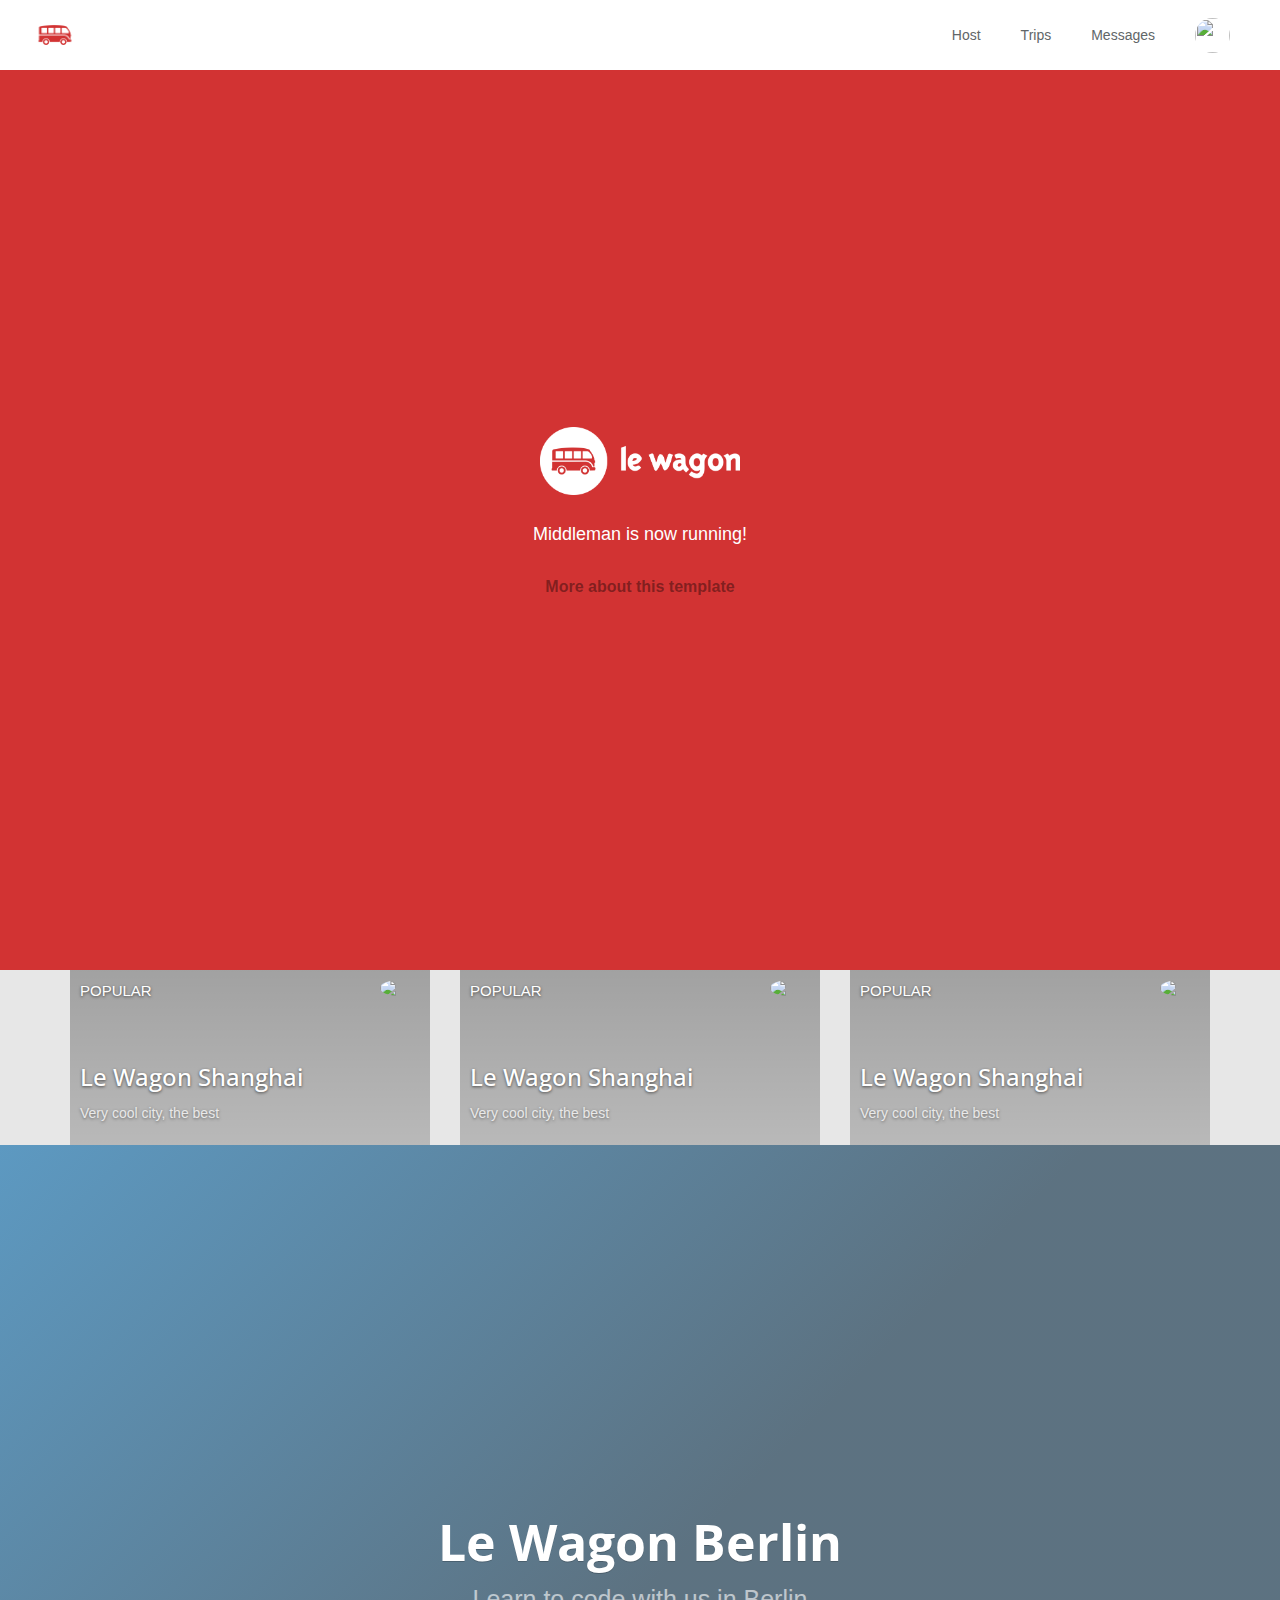
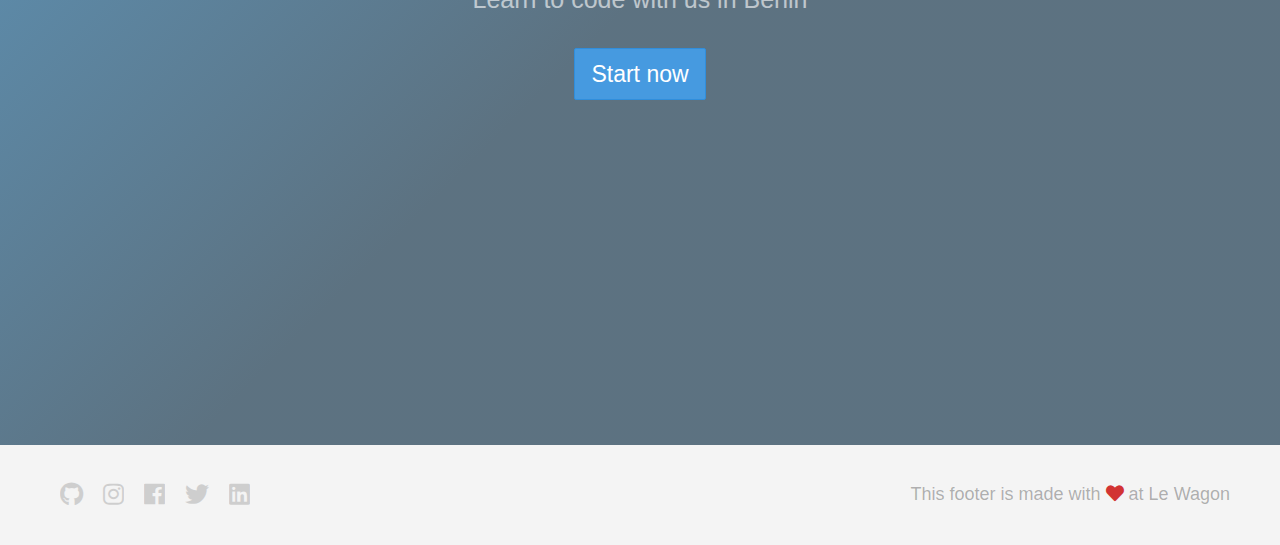
==== commit 72c9bca3: "Automated commit at 2018-11-05 13:21:48 UTC by middleman-deploy 2.0.0-alpha" ====
--- a/index.html
+++ b/index.html
@@ -7,7 +7,7 @@
           content="width=device-width, initial-scale=1, shrink-to-fit=no">
     <!-- Use the title from a page's frontmatter if it has one -->
     <title>Le Wagon - Middleman</title>
-    <link href="stylesheets/application-4175c563.css" rel="stylesheet" />
+    <link href="stylesheets/application-da4cb9c8.css" rel="stylesheet" />
     <script src="javascripts/application-93de88c9.js"></script>
     <link href="images/favicon-f15af148.png" rel="icon" type="image/png" />
   </head>
--- a/stylesheets/application-da4cb9c8.css
+++ b/stylesheets/application-da4cb9c8.css
@@ -0,0 +1,8 @@
+@import url("https://fonts.googleapis.com/css?family=Open+Sans:400,300,700|Raleway:400,100,300,700,500");/*!
+ * Bootstrap v3.3.7 (http://getbootstrap.com)
+ * Copyright 2011-2016 Twitter, Inc.
+ * Licensed under MIT (https://github.com/twbs/bootstrap/blob/master/LICENSE)
+ *//*! normalize.css v3.0.3 | MIT License | github.com/necolas/normalize.css */html{font-family:sans-serif;-ms-text-size-adjust:100%;-webkit-text-size-adjust:100%}body{margin:0}article,aside,details,figcaption,figure,footer,header,hgroup,main,menu,nav,section,summary{display:block}audio,canvas,progress,video{display:inline-block;vertical-align:baseline}audio:not([controls]){display:none;height:0}[hidden],template{display:none}a{background-color:transparent}a:active,a:hover{outline:0}abbr[title]{border-bottom:1px dotted}b,strong{font-weight:bold}dfn{font-style:italic}h1{font-size:2em;margin:0.67em 0}mark{background:#ff0;color:#000}small{font-size:80%}sub,sup{font-size:75%;line-height:0;position:relative;vertical-align:baseline}sup{top:-0.5em}sub{bottom:-0.25em}img{border:0}svg:not(:root){overflow:hidden}figure{margin:1em 40px}hr{-webkit-box-sizing:content-box;box-sizing:content-box;height:0}pre{overflow:auto}code,kbd,pre,samp{font-family:monospace, monospace;font-size:1em}button,input,optgroup,select,textarea{color:inherit;font:inherit;margin:0}button{overflow:visible}button,select{text-transform:none}button,html input[type="button"],input[type="reset"],input[type="submit"]{-webkit-appearance:button;cursor:pointer}button[disabled],html input[disabled]{cursor:default}button::-moz-focus-inner,input::-moz-focus-inner{border:0;padding:0}input{line-height:normal}input[type="checkbox"],input[type="radio"]{-webkit-box-sizing:border-box;box-sizing:border-box;padding:0}input[type="number"]::-webkit-inner-spin-button,input[type="number"]::-webkit-outer-spin-button{height:auto}input[type="search"]{-webkit-appearance:textfield;-webkit-box-sizing:content-box;box-sizing:content-box}input[type="search"]::-webkit-search-cancel-button,input[type="search"]::-webkit-search-decoration{-webkit-appearance:none}fieldset{border:1px solid #c0c0c0;margin:0 2px;padding:0.35em 0.625em 0.75em}legend{border:0;padding:0}textarea{overflow:auto}optgroup{font-weight:bold}table{border-collapse:collapse;border-spacing:0}td,th{padding:0}/*! Source: https://github.com/h5bp/html5-boilerplate/blob/master/src/css/main.css */@media print{*,*:before,*:after{background:transparent !important;color:#000 !important;-webkit-box-shadow:none !important;box-shadow:none !important;text-shadow:none !important}a,a:visited{text-decoration:underline}a[href]:after{content:" (" attr(href) ")"}abbr[title]:after{content:" (" attr(title) ")"}a[href^="#"]:after,a[href^="javascript:"]:after{content:""}pre,blockquote{border:1px solid #999;page-break-inside:avoid}thead{display:table-header-group}tr,img{page-break-inside:avoid}img{max-width:100% !important}p,h2,h3{orphans:3;widows:3}h2,h3{page-break-after:avoid}.navbar{display:none}.btn>.caret,.dropup>.btn>.caret{border-top-color:#000 !important}.label{border:1px solid #000}.table{border-collapse:collapse !important}.table td,.table th{background-color:#fff !important}.table-bordered th,.table-bordered td{border:1px solid #ddd !important}}@font-face{font-family:'Glyphicons Halflings';src:url("../assets/bootstrap/glyphicons-halflings-regular-86b6f62b.eot");src:url("../assets/bootstrap/glyphicons-halflings-regular-86b6f62b.eot?#iefix") format("embedded-opentype"),url("../assets/bootstrap/glyphicons-halflings-regular-ca35b697.woff2") format("woff2"),url("../assets/bootstrap/glyphicons-halflings-regular-278e49a8.woff") format("woff"),url("../assets/bootstrap/glyphicons-halflings-regular-44bc1850.ttf") format("truetype"),url("../assets/bootstrap/glyphicons-halflings-regular-de51a849.svg#glyphicons_halflingsregular") format("svg")}.glyphicon{position:relative;top:1px;display:inline-block;font-family:'Glyphicons Halflings';font-style:normal;font-weight:normal;line-height:1;-webkit-font-smoothing:antialiased;-moz-osx-font-smoothing:grayscale}.glyphicon-asterisk:before{content:"\002a"}.glyphicon-plus:before{content:"\002b"}.glyphicon-euro:before,.glyphicon-eur:before{content:"\20ac"}.glyphicon-minus:before{content:"\2212"}.glyphicon-cloud:before{content:"\2601"}.glyphicon-envelope:before{content:"\2709"}.glyphicon-pencil:before{content:"\270f"}.glyphicon-glass:before{content:"\e001"}.glyphicon-music:before{content:"\e002"}.glyphicon-search:before{content:"\e003"}.glyphicon-heart:before{content:"\e005"}.glyphicon-star:before{content:"\e006"}.glyphicon-star-empty:before{content:"\e007"}.glyphicon-user:before{content:"\e008"}.glyphicon-film:before{content:"\e009"}.glyphicon-th-large:before{content:"\e010"}.glyphicon-th:before{content:"\e011"}.glyphicon-th-list:before{content:"\e012"}.glyphicon-ok:before{content:"\e013"}.glyphicon-remove:before{content:"\e014"}.glyphicon-zoom-in:before{content:"\e015"}.glyphicon-zoom-out:before{content:"\e016"}.glyphicon-off:before{content:"\e017"}.glyphicon-signal:before{content:"\e018"}.glyphicon-cog:before{content:"\e019"}.glyphicon-trash:before{content:"\e020"}.glyphicon-home:before{content:"\e021"}.glyphicon-file:before{content:"\e022"}.glyphicon-time:before{content:"\e023"}.glyphicon-road:before{content:"\e024"}.glyphicon-download-alt:before{content:"\e025"}.glyphicon-download:before{content:"\e026"}.glyphicon-upload:before{content:"\e027"}.glyphicon-inbox:before{content:"\e028"}.glyphicon-play-circle:before{content:"\e029"}.glyphicon-repeat:before{content:"\e030"}.glyphicon-refresh:before{content:"\e031"}.glyphicon-list-alt:before{content:"\e032"}.glyphicon-lock:before{content:"\e033"}.glyphicon-flag:before{content:"\e034"}.glyphicon-headphones:before{content:"\e035"}.glyphicon-volume-off:before{content:"\e036"}.glyphicon-volume-down:before{content:"\e037"}.glyphicon-volume-up:before{content:"\e038"}.glyphicon-qrcode:before{content:"\e039"}.glyphicon-barcode:before{content:"\e040"}.glyphicon-tag:before{content:"\e041"}.glyphicon-tags:before{content:"\e042"}.glyphicon-book:before{content:"\e043"}.glyphicon-bookmark:before{content:"\e044"}.glyphicon-print:before{content:"\e045"}.glyphicon-camera:before{content:"\e046"}.glyphicon-font:before{content:"\e047"}.glyphicon-bold:before{content:"\e048"}.glyphicon-italic:before{content:"\e049"}.glyphicon-text-height:before{content:"\e050"}.glyphicon-text-width:before{content:"\e051"}.glyphicon-align-left:before{content:"\e052"}.glyphicon-align-center:before{content:"\e053"}.glyphicon-align-right:before{content:"\e054"}.glyphicon-align-justify:before{content:"\e055"}.glyphicon-list:before{content:"\e056"}.glyphicon-indent-left:before{content:"\e057"}.glyphicon-indent-right:before{content:"\e058"}.glyphicon-facetime-video:before{content:"\e059"}.glyphicon-picture:before{content:"\e060"}.glyphicon-map-marker:before{content:"\e062"}.glyphicon-adjust:before{content:"\e063"}.glyphicon-tint:before{content:"\e064"}.glyphicon-edit:before{content:"\e065"}.glyphicon-share:before{content:"\e066"}.glyphicon-check:before{content:"\e067"}.glyphicon-move:before{content:"\e068"}.glyphicon-step-backward:before{content:"\e069"}.glyphicon-fast-backward:before{content:"\e070"}.glyphicon-backward:before{content:"\e071"}.glyphicon-play:before{content:"\e072"}.glyphicon-pause:before{content:"\e073"}.glyphicon-stop:before{content:"\e074"}.glyphicon-forward:before{content:"\e075"}.glyphicon-fast-forward:before{content:"\e076"}.glyphicon-step-forward:before{content:"\e077"}.glyphicon-eject:before{content:"\e078"}.glyphicon-chevron-left:before{content:"\e079"}.glyphicon-chevron-right:before{content:"\e080"}.glyphicon-plus-sign:before{content:"\e081"}.glyphicon-minus-sign:before{content:"\e082"}.glyphicon-remove-sign:before{content:"\e083"}.glyphicon-ok-sign:before{content:"\e084"}.glyphicon-question-sign:before{content:"\e085"}.glyphicon-info-sign:before{content:"\e086"}.glyphicon-screenshot:before{content:"\e087"}.glyphicon-remove-circle:before{content:"\e088"}.glyphicon-ok-circle:before{content:"\e089"}.glyphicon-ban-circle:before{content:"\e090"}.glyphicon-arrow-left:before{content:"\e091"}.glyphicon-arrow-right:before{content:"\e092"}.glyphicon-arrow-up:before{content:"\e093"}.glyphicon-arrow-down:before{content:"\e094"}.glyphicon-share-alt:before{content:"\e095"}.glyphicon-resize-full:before{content:"\e096"}.glyphicon-resize-small:before{content:"\e097"}.glyphicon-exclamation-sign:before{content:"\e101"}.glyphicon-gift:before{content:"\e102"}.glyphicon-leaf:before{content:"\e103"}.glyphicon-fire:before{content:"\e104"}.glyphicon-eye-open:before{content:"\e105"}.glyphicon-eye-close:before{content:"\e106"}.glyphicon-warning-sign:before{content:"\e107"}.glyphicon-plane:before{content:"\e108"}.glyphicon-calendar:before{content:"\e109"}.glyphicon-random:before{content:"\e110"}.glyphicon-comment:before{content:"\e111"}.glyphicon-magnet:before{content:"\e112"}.glyphicon-chevron-up:before{content:"\e113"}.glyphicon-chevron-down:before{content:"\e114"}.glyphicon-retweet:before{content:"\e115"}.glyphicon-shopping-cart:before{content:"\e116"}.glyphicon-folder-close:before{content:"\e117"}.glyphicon-folder-open:before{content:"\e118"}.glyphicon-resize-vertical:before{content:"\e119"}.glyphicon-resize-horizontal:before{content:"\e120"}.glyphicon-hdd:before{content:"\e121"}.glyphicon-bullhorn:before{content:"\e122"}.glyphicon-bell:before{content:"\e123"}.glyphicon-certificate:before{content:"\e124"}.glyphicon-thumbs-up:before{content:"\e125"}.glyphicon-thumbs-down:before{content:"\e126"}.glyphicon-hand-right:before{content:"\e127"}.glyphicon-hand-left:before{content:"\e128"}.glyphicon-hand-up:before{content:"\e129"}.glyphicon-hand-down:before{content:"\e130"}.glyphicon-circle-arrow-right:before{content:"\e131"}.glyphicon-circle-arrow-left:before{content:"\e132"}.glyphicon-circle-arrow-up:before{content:"\e133"}.glyphicon-circle-arrow-down:before{content:"\e134"}.glyphicon-globe:before{content:"\e135"}.glyphicon-wrench:before{content:"\e136"}.glyphicon-tasks:before{content:"\e137"}.glyphicon-filter:before{content:"\e138"}.glyphicon-briefcase:before{content:"\e139"}.glyphicon-fullscreen:before{content:"\e140"}.glyphicon-dashboard:before{content:"\e141"}.glyphicon-paperclip:before{content:"\e142"}.glyphicon-heart-empty:before{content:"\e143"}.glyphicon-link:before{content:"\e144"}.glyphicon-phone:before{content:"\e145"}.glyphicon-pushpin:before{content:"\e146"}.glyphicon-usd:before{content:"\e148"}.glyphicon-gbp:before{content:"\e149"}.glyphicon-sort:before{content:"\e150"}.glyphicon-sort-by-alphabet:before{content:"\e151"}.glyphicon-sort-by-alphabet-alt:before{content:"\e152"}.glyphicon-sort-by-order:before{content:"\e153"}.glyphicon-sort-by-order-alt:before{content:"\e154"}.glyphicon-sort-by-attributes:before{content:"\e155"}.glyphicon-sort-by-attributes-alt:before{content:"\e156"}.glyphicon-unchecked:before{content:"\e157"}.glyphicon-expand:before{content:"\e158"}.glyphicon-collapse-down:before{content:"\e159"}.glyphicon-collapse-up:before{content:"\e160"}.glyphicon-log-in:before{content:"\e161"}.glyphicon-flash:before{content:"\e162"}.glyphicon-log-out:before{content:"\e163"}.glyphicon-new-window:before{content:"\e164"}.glyphicon-record:before{content:"\e165"}.glyphicon-save:before{content:"\e166"}.glyphicon-open:before{content:"\e167"}.glyphicon-saved:before{content:"\e168"}.glyphicon-import:before{content:"\e169"}.glyphicon-export:before{content:"\e170"}.glyphicon-send:before{content:"\e171"}.glyphicon-floppy-disk:before{content:"\e172"}.glyphicon-floppy-saved:before{content:"\e173"}.glyphicon-floppy-remove:before{content:"\e174"}.glyphicon-floppy-save:before{content:"\e175"}.glyphicon-floppy-open:before{content:"\e176"}.glyphicon-credit-card:before{content:"\e177"}.glyphicon-transfer:before{content:"\e178"}.glyphicon-cutlery:before{content:"\e179"}.glyphicon-header:before{content:"\e180"}.glyphicon-compressed:before{content:"\e181"}.glyphicon-earphone:before{content:"\e182"}.glyphicon-phone-alt:before{content:"\e183"}.glyphicon-tower:before{content:"\e184"}.glyphicon-stats:before{content:"\e185"}.glyphicon-sd-video:before{content:"\e186"}.glyphicon-hd-video:before{content:"\e187"}.glyphicon-subtitles:before{content:"\e188"}.glyphicon-sound-stereo:before{content:"\e189"}.glyphicon-sound-dolby:before{content:"\e190"}.glyphicon-sound-5-1:before{content:"\e191"}.glyphicon-sound-6-1:before{content:"\e192"}.glyphicon-sound-7-1:before{content:"\e193"}.glyphicon-copyright-mark:before{content:"\e194"}.glyphicon-registration-mark:before{content:"\e195"}.glyphicon-cloud-download:before{content:"\e197"}.glyphicon-cloud-upload:before{content:"\e198"}.glyphicon-tree-conifer:before{content:"\e199"}.glyphicon-tree-deciduous:before{content:"\e200"}.glyphicon-cd:before{content:"\e201"}.glyphicon-save-file:before{content:"\e202"}.glyphicon-open-file:before{content:"\e203"}.glyphicon-level-up:before{content:"\e204"}.glyphicon-copy:before{content:"\e205"}.glyphicon-paste:before{content:"\e206"}.glyphicon-alert:before{content:"\e209"}.glyphicon-equalizer:before{content:"\e210"}.glyphicon-king:before{content:"\e211"}.glyphicon-queen:before{content:"\e212"}.glyphicon-pawn:before{content:"\e213"}.glyphicon-bishop:before{content:"\e214"}.glyphicon-knight:before{content:"\e215"}.glyphicon-baby-formula:before{content:"\e216"}.glyphicon-tent:before{content:"\26fa"}.glyphicon-blackboard:before{content:"\e218"}.glyphicon-bed:before{content:"\e219"}.glyphicon-apple:before{content:"\f8ff"}.glyphicon-erase:before{content:"\e221"}.glyphicon-hourglass:before{content:"\231b"}.glyphicon-lamp:before{content:"\e223"}.glyphicon-duplicate:before{content:"\e224"}.glyphicon-piggy-bank:before{content:"\e225"}.glyphicon-scissors:before{content:"\e226"}.glyphicon-bitcoin:before{content:"\e227"}.glyphicon-btc:before{content:"\e227"}.glyphicon-xbt:before{content:"\e227"}.glyphicon-yen:before{content:"\00a5"}.glyphicon-jpy:before{content:"\00a5"}.glyphicon-ruble:before{content:"\20bd"}.glyphicon-rub:before{content:"\20bd"}.glyphicon-scale:before{content:"\e230"}.glyphicon-ice-lolly:before{content:"\e231"}.glyphicon-ice-lolly-tasted:before{content:"\e232"}.glyphicon-education:before{content:"\e233"}.glyphicon-option-horizontal:before{content:"\e234"}.glyphicon-option-vertical:before{content:"\e235"}.glyphicon-menu-hamburger:before{content:"\e236"}.glyphicon-modal-window:before{content:"\e237"}.glyphicon-oil:before{content:"\e238"}.glyphicon-grain:before{content:"\e239"}.glyphicon-sunglasses:before{content:"\e240"}.glyphicon-text-size:before{content:"\e241"}.glyphicon-text-color:before{content:"\e242"}.glyphicon-text-background:before{content:"\e243"}.glyphicon-object-align-top:before{content:"\e244"}.glyphicon-object-align-bottom:before{content:"\e245"}.glyphicon-object-align-horizontal:before{content:"\e246"}.glyphicon-object-align-left:before{content:"\e247"}.glyphicon-object-align-vertical:before{content:"\e248"}.glyphicon-object-align-right:before{content:"\e249"}.glyphicon-triangle-right:before{content:"\e250"}.glyphicon-triangle-left:before{content:"\e251"}.glyphicon-triangle-bottom:before{content:"\e252"}.glyphicon-triangle-top:before{content:"\e253"}.glyphicon-console:before{content:"\e254"}.glyphicon-superscript:before{content:"\e255"}.glyphicon-subscript:before{content:"\e256"}.glyphicon-menu-left:before{content:"\e257"}.glyphicon-menu-right:before{content:"\e258"}.glyphicon-menu-down:before{content:"\e259"}.glyphicon-menu-up:before{content:"\e260"}*{-webkit-box-sizing:border-box;box-sizing:border-box}*:before,*:after{-webkit-box-sizing:border-box;box-sizing:border-box}html{font-size:10px;-webkit-tap-highlight-color:transparent}body{font-family:"Arial", "Helvetica", "sans-serif";font-size:18px;line-height:1.42857143;color:#333333;background-color:#E7E7E7}input,button,select,textarea{font-family:inherit;font-size:inherit;line-height:inherit}a{color:#469AE0;text-decoration:none}a:hover,a:focus{color:#1f74ba;text-decoration:underline}a:focus{outline:5px auto -webkit-focus-ring-color;outline-offset:-2px}figure{margin:0}img{vertical-align:middle}.img-responsive{display:block;max-width:100%;height:auto}.img-rounded{border-radius:2px}.img-thumbnail{padding:4px;line-height:1.42857143;background-color:#E7E7E7;border:1px solid #ddd;border-radius:2px;-webkit-transition:all 0.2s ease-in-out;transition:all 0.2s ease-in-out;display:inline-block;max-width:100%;height:auto}.img-circle{border-radius:50%}hr{margin-top:25px;margin-bottom:25px;border:0;border-top:1px solid #eeeeee}.sr-only{position:absolute;width:1px;height:1px;margin:-1px;padding:0;overflow:hidden;clip:rect(0, 0, 0, 0);border:0}.sr-only-focusable:active,.sr-only-focusable:focus{position:static;width:auto;height:auto;margin:0;overflow:visible;clip:auto}[role="button"]{cursor:pointer}h1,h2,h3,h4,h5,h6,.h1,.h2,.h3,.h4,.h5,.h6{font-family:"Open Sans", "Helvetica", "sans-serif";font-weight:500;line-height:1.1;color:inherit}h1 small,h1 .small,h2 small,h2 .small,h3 small,h3 .small,h4 small,h4 .small,h5 small,h5 .small,h6 small,h6 .small,.h1 small,.h1 .small,.h2 small,.h2 .small,.h3 small,.h3 .small,.h4 small,.h4 .small,.h5 small,.h5 .small,.h6 small,.h6 .small{font-weight:normal;line-height:1;color:#777777}h1,.h1,h2,.h2,h3,.h3{margin-top:25px;margin-bottom:12.5px}h1 small,h1 .small,.h1 small,.h1 .small,h2 small,h2 .small,.h2 small,.h2 .small,h3 small,h3 .small,.h3 small,.h3 .small{font-size:65%}h4,.h4,h5,.h5,h6,.h6{margin-top:12.5px;margin-bottom:12.5px}h4 small,h4 .small,.h4 small,.h4 .small,h5 small,h5 .small,.h5 small,.h5 .small,h6 small,h6 .small,.h6 small,.h6 .small{font-size:75%}h1,.h1{font-size:46px}h2,.h2{font-size:38px}h3,.h3{font-size:31px}h4,.h4{font-size:23px}h5,.h5{font-size:18px}h6,.h6{font-size:16px}p{margin:0 0 12.5px}.lead{margin-bottom:25px;font-size:20px;font-weight:300;line-height:1.4}@media (min-width: 768px){.lead{font-size:27px}}small,.small{font-size:88%}mark,.mark{background-color:#fcf8e3;padding:.2em}.text-left{text-align:left}.text-right{text-align:right}.text-center{text-align:center}.text-justify{text-align:justify}.text-nowrap{white-space:nowrap}.text-lowercase{text-transform:lowercase}.text-uppercase,.initialism{text-transform:uppercase}.text-capitalize{text-transform:capitalize}.text-muted{color:#777777}.text-primary{color:#469AE0}a.text-primary:hover,a.text-primary:focus{color:#2381d0}.text-success{color:#3c763d}a.text-success:hover,a.text-success:focus{color:#2b542c}.text-info{color:#31708f}a.text-info:hover,a.text-info:focus{color:#245269}.text-warning{color:#8a6d3b}a.text-warning:hover,a.text-warning:focus{color:#66512c}.text-danger{color:#a94442}a.text-danger:hover,a.text-danger:focus{color:#843534}.bg-primary{color:#fff}.bg-primary{background-color:#469AE0}a.bg-primary:hover,a.bg-primary:focus{background-color:#2381d0}.bg-success{background-color:#dff0d8}a.bg-success:hover,a.bg-success:focus{background-color:#c1e2b3}.bg-info{background-color:#d9edf7}a.bg-info:hover,a.bg-info:focus{background-color:#afd9ee}.bg-warning{background-color:#fcf8e3}a.bg-warning:hover,a.bg-warning:focus{background-color:#f7ecb5}.bg-danger{background-color:#f2dede}a.bg-danger:hover,a.bg-danger:focus{background-color:#e4b9b9}.page-header{padding-bottom:11.5px;margin:50px 0 25px;border-bottom:1px solid #eeeeee}ul,ol{margin-top:0;margin-bottom:12.5px}ul ul,ul ol,ol ul,ol ol{margin-bottom:0}.list-unstyled{padding-left:0;list-style:none}.list-inline{padding-left:0;list-style:none;margin-left:-5px}.list-inline>li{display:inline-block;padding-left:5px;padding-right:5px}dl{margin-top:0;margin-bottom:25px}dt,dd{line-height:1.42857143}dt{font-weight:bold}dd{margin-left:0}.dl-horizontal dd:before,.dl-horizontal dd:after{content:" ";display:table}.dl-horizontal dd:after{clear:both}@media (min-width: 768px){.dl-horizontal dt{float:left;width:160px;clear:left;text-align:right;overflow:hidden;text-overflow:ellipsis;white-space:nowrap}.dl-horizontal dd{margin-left:180px}}abbr[title],abbr[data-original-title]{cursor:help;border-bottom:1px dotted #777777}.initialism{font-size:90%}blockquote{padding:12.5px 25px;margin:0 0 25px;font-size:22.5px;border-left:5px solid #eeeeee}blockquote p:last-child,blockquote ul:last-child,blockquote ol:last-child{margin-bottom:0}blockquote footer,blockquote small,blockquote .small{display:block;font-size:80%;line-height:1.42857143;color:#777777}blockquote footer:before,blockquote small:before,blockquote .small:before{content:'\2014 \00A0'}.blockquote-reverse,blockquote.pull-right{padding-right:15px;padding-left:0;border-right:5px solid #eeeeee;border-left:0;text-align:right}.blockquote-reverse footer:before,.blockquote-reverse small:before,.blockquote-reverse .small:before,blockquote.pull-right footer:before,blockquote.pull-right small:before,blockquote.pull-right .small:before{content:''}.blockquote-reverse footer:after,.blockquote-reverse small:after,.blockquote-reverse .small:after,blockquote.pull-right footer:after,blockquote.pull-right small:after,blockquote.pull-right .small:after{content:'\00A0 \2014'}address{margin-bottom:25px;font-style:normal;line-height:1.42857143}code,kbd,pre,samp{font-family:Menlo, Monaco, Consolas, "Courier New", monospace}code{padding:2px 4px;font-size:90%;color:#c7254e;background-color:#f9f2f4;border-radius:2px}kbd{padding:2px 4px;font-size:90%;color:#fff;background-color:#333;border-radius:2px;-webkit-box-shadow:inset 0 -1px 0 rgba(0,0,0,0.25);box-shadow:inset 0 -1px 0 rgba(0,0,0,0.25)}kbd kbd{padding:0;font-size:100%;font-weight:bold;-webkit-box-shadow:none;box-shadow:none}pre{display:block;padding:12px;margin:0 0 12.5px;font-size:17px;line-height:1.42857143;word-break:break-all;word-wrap:break-word;color:#333333;background-color:#f5f5f5;border:1px solid #ccc;border-radius:2px}pre code{padding:0;font-size:inherit;color:inherit;white-space:pre-wrap;background-color:transparent;border-radius:0}.pre-scrollable{max-height:340px;overflow-y:scroll}.container{margin-right:auto;margin-left:auto;padding-left:15px;padding-right:15px}.container:before,.container:after{content:" ";display:table}.container:after{clear:both}@media (min-width: 768px){.container{width:750px}}@media (min-width: 992px){.container{width:970px}}@media (min-width: 1200px){.container{width:1170px}}.container-fluid{margin-right:auto;margin-left:auto;padding-left:15px;padding-right:15px}.container-fluid:before,.container-fluid:after{content:" ";display:table}.container-fluid:after{clear:both}.row{margin-left:-15px;margin-right:-15px}.row:before,.row:after{content:" ";display:table}.row:after{clear:both}.col-xs-1,.col-sm-1,.col-md-1,.col-lg-1,.col-xs-2,.col-sm-2,.col-md-2,.col-lg-2,.col-xs-3,.col-sm-3,.col-md-3,.col-lg-3,.col-xs-4,.col-sm-4,.col-md-4,.col-lg-4,.col-xs-5,.col-sm-5,.col-md-5,.col-lg-5,.col-xs-6,.col-sm-6,.col-md-6,.col-lg-6,.col-xs-7,.col-sm-7,.col-md-7,.col-lg-7,.col-xs-8,.col-sm-8,.col-md-8,.col-lg-8,.col-xs-9,.col-sm-9,.col-md-9,.col-lg-9,.col-xs-10,.col-sm-10,.col-md-10,.col-lg-10,.col-xs-11,.col-sm-11,.col-md-11,.col-lg-11,.col-xs-12,.col-sm-12,.col-md-12,.col-lg-12{position:relative;min-height:1px;padding-left:15px;padding-right:15px}.col-xs-1,.col-xs-2,.col-xs-3,.col-xs-4,.col-xs-5,.col-xs-6,.col-xs-7,.col-xs-8,.col-xs-9,.col-xs-10,.col-xs-11,.col-xs-12{float:left}.col-xs-1{width:8.33333333%}.col-xs-2{width:16.66666667%}.col-xs-3{width:25%}.col-xs-4{width:33.33333333%}.col-xs-5{width:41.66666667%}.col-xs-6{width:50%}.col-xs-7{width:58.33333333%}.col-xs-8{width:66.66666667%}.col-xs-9{width:75%}.col-xs-10{width:83.33333333%}.col-xs-11{width:91.66666667%}.col-xs-12{width:100%}.col-xs-pull-0{right:auto}.col-xs-pull-1{right:8.33333333%}.col-xs-pull-2{right:16.66666667%}.col-xs-pull-3{right:25%}.col-xs-pull-4{right:33.33333333%}.col-xs-pull-5{right:41.66666667%}.col-xs-pull-6{right:50%}.col-xs-pull-7{right:58.33333333%}.col-xs-pull-8{right:66.66666667%}.col-xs-pull-9{right:75%}.col-xs-pull-10{right:83.33333333%}.col-xs-pull-11{right:91.66666667%}.col-xs-pull-12{right:100%}.col-xs-push-0{left:auto}.col-xs-push-1{left:8.33333333%}.col-xs-push-2{left:16.66666667%}.col-xs-push-3{left:25%}.col-xs-push-4{left:33.33333333%}.col-xs-push-5{left:41.66666667%}.col-xs-push-6{left:50%}.col-xs-push-7{left:58.33333333%}.col-xs-push-8{left:66.66666667%}.col-xs-push-9{left:75%}.col-xs-push-10{left:83.33333333%}.col-xs-push-11{left:91.66666667%}.col-xs-push-12{left:100%}.col-xs-offset-0{margin-left:0%}.col-xs-offset-1{margin-left:8.33333333%}.col-xs-offset-2{margin-left:16.66666667%}.col-xs-offset-3{margin-left:25%}.col-xs-offset-4{margin-left:33.33333333%}.col-xs-offset-5{margin-left:41.66666667%}.col-xs-offset-6{margin-left:50%}.col-xs-offset-7{margin-left:58.33333333%}.col-xs-offset-8{margin-left:66.66666667%}.col-xs-offset-9{margin-left:75%}.col-xs-offset-10{margin-left:83.33333333%}.col-xs-offset-11{margin-left:91.66666667%}.col-xs-offset-12{margin-left:100%}@media (min-width: 768px){.col-sm-1,.col-sm-2,.col-sm-3,.col-sm-4,.col-sm-5,.col-sm-6,.col-sm-7,.col-sm-8,.col-sm-9,.col-sm-10,.col-sm-11,.col-sm-12{float:left}.col-sm-1{width:8.33333333%}.col-sm-2{width:16.66666667%}.col-sm-3{width:25%}.col-sm-4{width:33.33333333%}.col-sm-5{width:41.66666667%}.col-sm-6{width:50%}.col-sm-7{width:58.33333333%}.col-sm-8{width:66.66666667%}.col-sm-9{width:75%}.col-sm-10{width:83.33333333%}.col-sm-11{width:91.66666667%}.col-sm-12{width:100%}.col-sm-pull-0{right:auto}.col-sm-pull-1{right:8.33333333%}.col-sm-pull-2{right:16.66666667%}.col-sm-pull-3{right:25%}.col-sm-pull-4{right:33.33333333%}.col-sm-pull-5{right:41.66666667%}.col-sm-pull-6{right:50%}.col-sm-pull-7{right:58.33333333%}.col-sm-pull-8{right:66.66666667%}.col-sm-pull-9{right:75%}.col-sm-pull-10{right:83.33333333%}.col-sm-pull-11{right:91.66666667%}.col-sm-pull-12{right:100%}.col-sm-push-0{left:auto}.col-sm-push-1{left:8.33333333%}.col-sm-push-2{left:16.66666667%}.col-sm-push-3{left:25%}.col-sm-push-4{left:33.33333333%}.col-sm-push-5{left:41.66666667%}.col-sm-push-6{left:50%}.col-sm-push-7{left:58.33333333%}.col-sm-push-8{left:66.66666667%}.col-sm-push-9{left:75%}.col-sm-push-10{left:83.33333333%}.col-sm-push-11{left:91.66666667%}.col-sm-push-12{left:100%}.col-sm-offset-0{margin-left:0%}.col-sm-offset-1{margin-left:8.33333333%}.col-sm-offset-2{margin-left:16.66666667%}.col-sm-offset-3{margin-left:25%}.col-sm-offset-4{margin-left:33.33333333%}.col-sm-offset-5{margin-left:41.66666667%}.col-sm-offset-6{margin-left:50%}.col-sm-offset-7{margin-left:58.33333333%}.col-sm-offset-8{margin-left:66.66666667%}.col-sm-offset-9{margin-left:75%}.col-sm-offset-10{margin-left:83.33333333%}.col-sm-offset-11{margin-left:91.66666667%}.col-sm-offset-12{margin-left:100%}}@media (min-width: 992px){.col-md-1,.col-md-2,.col-md-3,.col-md-4,.col-md-5,.col-md-6,.col-md-7,.col-md-8,.col-md-9,.col-md-10,.col-md-11,.col-md-12{float:left}.col-md-1{width:8.33333333%}.col-md-2{width:16.66666667%}.col-md-3{width:25%}.col-md-4{width:33.33333333%}.col-md-5{width:41.66666667%}.col-md-6{width:50%}.col-md-7{width:58.33333333%}.col-md-8{width:66.66666667%}.col-md-9{width:75%}.col-md-10{width:83.33333333%}.col-md-11{width:91.66666667%}.col-md-12{width:100%}.col-md-pull-0{right:auto}.col-md-pull-1{right:8.33333333%}.col-md-pull-2{right:16.66666667%}.col-md-pull-3{right:25%}.col-md-pull-4{right:33.33333333%}.col-md-pull-5{right:41.66666667%}.col-md-pull-6{right:50%}.col-md-pull-7{right:58.33333333%}.col-md-pull-8{right:66.66666667%}.col-md-pull-9{right:75%}.col-md-pull-10{right:83.33333333%}.col-md-pull-11{right:91.66666667%}.col-md-pull-12{right:100%}.col-md-push-0{left:auto}.col-md-push-1{left:8.33333333%}.col-md-push-2{left:16.66666667%}.col-md-push-3{left:25%}.col-md-push-4{left:33.33333333%}.col-md-push-5{left:41.66666667%}.col-md-push-6{left:50%}.col-md-push-7{left:58.33333333%}.col-md-push-8{left:66.66666667%}.col-md-push-9{left:75%}.col-md-push-10{left:83.33333333%}.col-md-push-11{left:91.66666667%}.col-md-push-12{left:100%}.col-md-offset-0{margin-left:0%}.col-md-offset-1{margin-left:8.33333333%}.col-md-offset-2{margin-left:16.66666667%}.col-md-offset-3{margin-left:25%}.col-md-offset-4{margin-left:33.33333333%}.col-md-offset-5{margin-left:41.66666667%}.col-md-offset-6{margin-left:50%}.col-md-offset-7{margin-left:58.33333333%}.col-md-offset-8{margin-left:66.66666667%}.col-md-offset-9{margin-left:75%}.col-md-offset-10{margin-left:83.33333333%}.col-md-offset-11{margin-left:91.66666667%}.col-md-offset-12{margin-left:100%}}@media (min-width: 1200px){.col-lg-1,.col-lg-2,.col-lg-3,.col-lg-4,.col-lg-5,.col-lg-6,.col-lg-7,.col-lg-8,.col-lg-9,.col-lg-10,.col-lg-11,.col-lg-12{float:left}.col-lg-1{width:8.33333333%}.col-lg-2{width:16.66666667%}.col-lg-3{width:25%}.col-lg-4{width:33.33333333%}.col-lg-5{width:41.66666667%}.col-lg-6{width:50%}.col-lg-7{width:58.33333333%}.col-lg-8{width:66.66666667%}.col-lg-9{width:75%}.col-lg-10{width:83.33333333%}.col-lg-11{width:91.66666667%}.col-lg-12{width:100%}.col-lg-pull-0{right:auto}.col-lg-pull-1{right:8.33333333%}.col-lg-pull-2{right:16.66666667%}.col-lg-pull-3{right:25%}.col-lg-pull-4{right:33.33333333%}.col-lg-pull-5{right:41.66666667%}.col-lg-pull-6{right:50%}.col-lg-pull-7{right:58.33333333%}.col-lg-pull-8{right:66.66666667%}.col-lg-pull-9{right:75%}.col-lg-pull-10{right:83.33333333%}.col-lg-pull-11{right:91.66666667%}.col-lg-pull-12{right:100%}.col-lg-push-0{left:auto}.col-lg-push-1{left:8.33333333%}.col-lg-push-2{left:16.66666667%}.col-lg-push-3{left:25%}.col-lg-push-4{left:33.33333333%}.col-lg-push-5{left:41.66666667%}.col-lg-push-6{left:50%}.col-lg-push-7{left:58.33333333%}.col-lg-push-8{left:66.66666667%}.col-lg-push-9{left:75%}.col-lg-push-10{left:83.33333333%}.col-lg-push-11{left:91.66666667%}.col-lg-push-12{left:100%}.col-lg-offset-0{margin-left:0%}.col-lg-offset-1{margin-left:8.33333333%}.col-lg-offset-2{margin-left:16.66666667%}.col-lg-offset-3{margin-left:25%}.col-lg-offset-4{margin-left:33.33333333%}.col-lg-offset-5{margin-left:41.66666667%}.col-lg-offset-6{margin-left:50%}.col-lg-offset-7{margin-left:58.33333333%}.col-lg-offset-8{margin-left:66.66666667%}.col-lg-offset-9{margin-left:75%}.col-lg-offset-10{margin-left:83.33333333%}.col-lg-offset-11{margin-left:91.66666667%}.col-lg-offset-12{margin-left:100%}}table{background-color:transparent}caption{padding-top:8px;padding-bottom:8px;color:#777777;text-align:left}th{text-align:left}.table{width:100%;max-width:100%;margin-bottom:25px}.table>thead>tr>th,.table>thead>tr>td,.table>tbody>tr>th,.table>tbody>tr>td,.table>tfoot>tr>th,.table>tfoot>tr>td{padding:8px;line-height:1.42857143;vertical-align:top;border-top:1px solid #ddd}.table>thead>tr>th{vertical-align:bottom;border-bottom:2px solid #ddd}.table>caption+thead>tr:first-child>th,.table>caption+thead>tr:first-child>td,.table>colgroup+thead>tr:first-child>th,.table>colgroup+thead>tr:first-child>td,.table>thead:first-child>tr:first-child>th,.table>thead:first-child>tr:first-child>td{border-top:0}.table>tbody+tbody{border-top:2px solid #ddd}.table .table{background-color:#E7E7E7}.table-condensed>thead>tr>th,.table-condensed>thead>tr>td,.table-condensed>tbody>tr>th,.table-condensed>tbody>tr>td,.table-condensed>tfoot>tr>th,.table-condensed>tfoot>tr>td{padding:5px}.table-bordered{border:1px solid #ddd}.table-bordered>thead>tr>th,.table-bordered>thead>tr>td,.table-bordered>tbody>tr>th,.table-bordered>tbody>tr>td,.table-bordered>tfoot>tr>th,.table-bordered>tfoot>tr>td{border:1px solid #ddd}.table-bordered>thead>tr>th,.table-bordered>thead>tr>td{border-bottom-width:2px}.table-striped>tbody>tr:nth-of-type(odd){background-color:#f9f9f9}.table-hover>tbody>tr:hover{background-color:#f5f5f5}table col[class*="col-"]{position:static;float:none;display:table-column}table td[class*="col-"],table th[class*="col-"]{position:static;float:none;display:table-cell}.table>thead>tr>td.active,.table>thead>tr>th.active,.table>thead>tr.active>td,.table>thead>tr.active>th,.table>tbody>tr>td.active,.table>tbody>tr>th.active,.table>tbody>tr.active>td,.table>tbody>tr.active>th,.table>tfoot>tr>td.active,.table>tfoot>tr>th.active,.table>tfoot>tr.active>td,.table>tfoot>tr.active>th{background-color:#f5f5f5}.table-hover>tbody>tr>td.active:hover,.table-hover>tbody>tr>th.active:hover,.table-hover>tbody>tr.active:hover>td,.table-hover>tbody>tr:hover>.active,.table-hover>tbody>tr.active:hover>th{background-color:#e8e8e8}.table>thead>tr>td.success,.table>thead>tr>th.success,.table>thead>tr.success>td,.table>thead>tr.success>th,.table>tbody>tr>td.success,.table>tbody>tr>th.success,.table>tbody>tr.success>td,.table>tbody>tr.success>th,.table>tfoot>tr>td.success,.table>tfoot>tr>th.success,.table>tfoot>tr.success>td,.table>tfoot>tr.success>th{background-color:#dff0d8}.table-hover>tbody>tr>td.success:hover,.table-hover>tbody>tr>th.success:hover,.table-hover>tbody>tr.success:hover>td,.table-hover>tbody>tr:hover>.success,.table-hover>tbody>tr.success:hover>th{background-color:#d0e9c6}.table>thead>tr>td.info,.table>thead>tr>th.info,.table>thead>tr.info>td,.table>thead>tr.info>th,.table>tbody>tr>td.info,.table>tbody>tr>th.info,.table>tbody>tr.info>td,.table>tbody>tr.info>th,.table>tfoot>tr>td.info,.table>tfoot>tr>th.info,.table>tfoot>tr.info>td,.table>tfoot>tr.info>th{background-color:#d9edf7}.table-hover>tbody>tr>td.info:hover,.table-hover>tbody>tr>th.info:hover,.table-hover>tbody>tr.info:hover>td,.table-hover>tbody>tr:hover>.info,.table-hover>tbody>tr.info:hover>th{background-color:#c4e3f3}.table>thead>tr>td.warning,.table>thead>tr>th.warning,.table>thead>tr.warning>td,.table>thead>tr.warning>th,.table>tbody>tr>td.warning,.table>tbody>tr>th.warning,.table>tbody>tr.warning>td,.table>tbody>tr.warning>th,.table>tfoot>tr>td.warning,.table>tfoot>tr>th.warning,.table>tfoot>tr.warning>td,.table>tfoot>tr.warning>th{background-color:#fcf8e3}.table-hover>tbody>tr>td.warning:hover,.table-hover>tbody>tr>th.warning:hover,.table-hover>tbody>tr.warning:hover>td,.table-hover>tbody>tr:hover>.warning,.table-hover>tbody>tr.warning:hover>th{background-color:#faf2cc}.table>thead>tr>td.danger,.table>thead>tr>th.danger,.table>thead>tr.danger>td,.table>thead>tr.danger>th,.table>tbody>tr>td.danger,.table>tbody>tr>th.danger,.table>tbody>tr.danger>td,.table>tbody>tr.danger>th,.table>tfoot>tr>td.danger,.table>tfoot>tr>th.danger,.table>tfoot>tr.danger>td,.table>tfoot>tr.danger>th{background-color:#f2dede}.table-hover>tbody>tr>td.danger:hover,.table-hover>tbody>tr>th.danger:hover,.table-hover>tbody>tr.danger:hover>td,.table-hover>tbody>tr:hover>.danger,.table-hover>tbody>tr.danger:hover>th{background-color:#ebcccc}.table-responsive{overflow-x:auto;min-height:0.01%}@media screen and (max-width: 767px){.table-responsive{width:100%;margin-bottom:18.75px;overflow-y:hidden;-ms-overflow-style:-ms-autohiding-scrollbar;border:1px solid #ddd}.table-responsive>.table{margin-bottom:0}.table-responsive>.table>thead>tr>th,.table-responsive>.table>thead>tr>td,.table-responsive>.table>tbody>tr>th,.table-responsive>.table>tbody>tr>td,.table-responsive>.table>tfoot>tr>th,.table-responsive>.table>tfoot>tr>td{white-space:nowrap}.table-responsive>.table-bordered{border:0}.table-responsive>.table-bordered>thead>tr>th:first-child,.table-responsive>.table-bordered>thead>tr>td:first-child,.table-responsive>.table-bordered>tbody>tr>th:first-child,.table-responsive>.table-bordered>tbody>tr>td:first-child,.table-responsive>.table-bordered>tfoot>tr>th:first-child,.table-responsive>.table-bordered>tfoot>tr>td:first-child{border-left:0}.table-responsive>.table-bordered>thead>tr>th:last-child,.table-responsive>.table-bordered>thead>tr>td:last-child,.table-responsive>.table-bordered>tbody>tr>th:last-child,.table-responsive>.table-bordered>tbody>tr>td:last-child,.table-responsive>.table-bordered>tfoot>tr>th:last-child,.table-responsive>.table-bordered>tfoot>tr>td:last-child{border-right:0}.table-responsive>.table-bordered>tbody>tr:last-child>th,.table-responsive>.table-bordered>tbody>tr:last-child>td,.table-responsive>.table-bordered>tfoot>tr:last-child>th,.table-responsive>.table-bordered>tfoot>tr:last-child>td{border-bottom:0}}fieldset{padding:0;margin:0;border:0;min-width:0}legend{display:block;width:100%;padding:0;margin-bottom:25px;font-size:27px;line-height:inherit;color:#333333;border:0;border-bottom:1px solid #e5e5e5}label{display:inline-block;max-width:100%;margin-bottom:5px;font-weight:bold}input[type="search"]{-webkit-box-sizing:border-box;box-sizing:border-box}input[type="radio"],input[type="checkbox"]{margin:4px 0 0;margin-top:1px \9;line-height:normal}input[type="file"]{display:block}input[type="range"]{display:block;width:100%}select[multiple],select[size]{height:auto}input[type="file"]:focus,input[type="radio"]:focus,input[type="checkbox"]:focus{outline:5px auto -webkit-focus-ring-color;outline-offset:-2px}output{display:block;padding-top:7px;font-size:18px;line-height:1.42857143;color:#000000}.form-control{display:block;width:100%;height:39px;padding:6px 12px;font-size:18px;line-height:1.42857143;color:#000000;background-color:#fff;background-image:none;border:1px solid #ccc;border-radius:2px;-webkit-box-shadow:inset 0 1px 1px rgba(0,0,0,0.075);box-shadow:inset 0 1px 1px rgba(0,0,0,0.075);-webkit-transition:border-color ease-in-out 0.15s, box-shadow ease-in-out 0.15s;-webkit-transition:border-color ease-in-out 0.15s, -webkit-box-shadow ease-in-out 0.15s;transition:border-color ease-in-out 0.15s, -webkit-box-shadow ease-in-out 0.15s;transition:border-color ease-in-out 0.15s, box-shadow ease-in-out 0.15s;transition:border-color ease-in-out 0.15s, box-shadow ease-in-out 0.15s, -webkit-box-shadow ease-in-out 0.15s}.form-control:focus{border-color:#66afe9;outline:0;-webkit-box-shadow:inset 0 1px 1px rgba(0,0,0,0.075),0 0 8px rgba(102,175,233,0.6);box-shadow:inset 0 1px 1px rgba(0,0,0,0.075),0 0 8px rgba(102,175,233,0.6)}.form-control::-moz-placeholder{color:#999;opacity:1}.form-control:-ms-input-placeholder{color:#999}.form-control::-webkit-input-placeholder{color:#999}.form-control::-ms-expand{border:0;background-color:transparent}.form-control[disabled],.form-control[readonly],fieldset[disabled] .form-control{background-color:#eeeeee;opacity:1}.form-control[disabled],fieldset[disabled] .form-control{cursor:not-allowed}textarea.form-control{height:auto}input[type="search"]{-webkit-appearance:none}@media screen and (-webkit-min-device-pixel-ratio: 0){input[type="date"].form-control,input[type="time"].form-control,input[type="datetime-local"].form-control,input[type="month"].form-control{line-height:39px}input[type="date"].input-sm,.input-group-sm>input[type="date"].form-control,.input-group-sm>input[type="date"].input-group-addon,.input-group-sm>.input-group-btn>input[type="date"].btn,.input-group-sm input[type="date"],input[type="time"].input-sm,.input-group-sm>input[type="time"].form-control,.input-group-sm>input[type="time"].input-group-addon,.input-group-sm>.input-group-btn>input[type="time"].btn,.input-group-sm input[type="time"],input[type="datetime-local"].input-sm,.input-group-sm>input[type="datetime-local"].form-control,.input-group-sm>input[type="datetime-local"].input-group-addon,.input-group-sm>.input-group-btn>input[type="datetime-local"].btn,.input-group-sm input[type="datetime-local"],input[type="month"].input-sm,.input-group-sm>input[type="month"].form-control,.input-group-sm>input[type="month"].input-group-addon,.input-group-sm>.input-group-btn>input[type="month"].btn,.input-group-sm input[type="month"]{line-height:36px}input[type="date"].input-lg,.input-group-lg>input[type="date"].form-control,.input-group-lg>input[type="date"].input-group-addon,.input-group-lg>.input-group-btn>input[type="date"].btn,.input-group-lg input[type="date"],input[type="time"].input-lg,.input-group-lg>input[type="time"].form-control,.input-group-lg>input[type="time"].input-group-addon,.input-group-lg>.input-group-btn>input[type="time"].btn,.input-group-lg input[type="time"],input[type="datetime-local"].input-lg,.input-group-lg>input[type="datetime-local"].form-control,.input-group-lg>input[type="datetime-local"].input-group-addon,.input-group-lg>.input-group-btn>input[type="datetime-local"].btn,.input-group-lg input[type="datetime-local"],input[type="month"].input-lg,.input-group-lg>input[type="month"].form-control,.input-group-lg>input[type="month"].input-group-addon,.input-group-lg>.input-group-btn>input[type="month"].btn,.input-group-lg input[type="month"]{line-height:53px}}.form-group{margin-bottom:15px}.radio,.checkbox{position:relative;display:block;margin-top:10px;margin-bottom:10px}.radio label,.checkbox label{min-height:25px;padding-left:20px;margin-bottom:0;font-weight:normal;cursor:pointer}.radio input[type="radio"],.radio-inline input[type="radio"],.checkbox input[type="checkbox"],.checkbox-inline input[type="checkbox"]{position:absolute;margin-left:-20px;margin-top:4px \9}.radio+.radio,.checkbox+.checkbox{margin-top:-5px}.radio-inline,.checkbox-inline{position:relative;display:inline-block;padding-left:20px;margin-bottom:0;vertical-align:middle;font-weight:normal;cursor:pointer}.radio-inline+.radio-inline,.checkbox-inline+.checkbox-inline{margin-top:0;margin-left:10px}input[type="radio"][disabled],input[type="radio"].disabled,fieldset[disabled] input[type="radio"],input[type="checkbox"][disabled],input[type="checkbox"].disabled,fieldset[disabled] input[type="checkbox"]{cursor:not-allowed}.radio-inline.disabled,fieldset[disabled] .radio-inline,.checkbox-inline.disabled,fieldset[disabled] .checkbox-inline{cursor:not-allowed}.radio.disabled label,fieldset[disabled] .radio label,.checkbox.disabled label,fieldset[disabled] .checkbox label{cursor:not-allowed}.form-control-static{padding-top:7px;padding-bottom:7px;margin-bottom:0;min-height:43px}.form-control-static.input-lg,.input-group-lg>.form-control-static.form-control,.input-group-lg>.form-control-static.input-group-addon,.input-group-lg>.input-group-btn>.form-control-static.btn,.form-control-static.input-sm,.input-group-sm>.form-control-static.form-control,.input-group-sm>.form-control-static.input-group-addon,.input-group-sm>.input-group-btn>.form-control-static.btn{padding-left:0;padding-right:0}.input-sm,.input-group-sm>.form-control,.input-group-sm>.input-group-addon,.input-group-sm>.input-group-btn>.btn{height:36px;padding:5px 10px;font-size:16px;line-height:1.5;border-radius:2px}select.input-sm,.input-group-sm>select.form-control,.input-group-sm>select.input-group-addon,.input-group-sm>.input-group-btn>select.btn{height:36px;line-height:36px}textarea.input-sm,.input-group-sm>textarea.form-control,.input-group-sm>textarea.input-group-addon,.input-group-sm>.input-group-btn>textarea.btn,select[multiple].input-sm,.input-group-sm>select[multiple].form-control,.input-group-sm>select[multiple].input-group-addon,.input-group-sm>.input-group-btn>select[multiple].btn{height:auto}.form-group-sm .form-control{height:36px;padding:5px 10px;font-size:16px;line-height:1.5;border-radius:2px}.form-group-sm select.form-control{height:36px;line-height:36px}.form-group-sm textarea.form-control,.form-group-sm select[multiple].form-control{height:auto}.form-group-sm .form-control-static{height:36px;min-height:41px;padding:6px 10px;font-size:16px;line-height:1.5}.input-lg,.input-group-lg>.form-control,.input-group-lg>.input-group-addon,.input-group-lg>.input-group-btn>.btn{height:53px;padding:10px 16px;font-size:23px;line-height:1.3333333;border-radius:2px}select.input-lg,.input-group-lg>select.form-control,.input-group-lg>select.input-group-addon,.input-group-lg>.input-group-btn>select.btn{height:53px;line-height:53px}textarea.input-lg,.input-group-lg>textarea.form-control,.input-group-lg>textarea.input-group-addon,.input-group-lg>.input-group-btn>textarea.btn,select[multiple].input-lg,.input-group-lg>select[multiple].form-control,.input-group-lg>select[multiple].input-group-addon,.input-group-lg>.input-group-btn>select[multiple].btn{height:auto}.form-group-lg .form-control{height:53px;padding:10px 16px;font-size:23px;line-height:1.3333333;border-radius:2px}.form-group-lg select.form-control{height:53px;line-height:53px}.form-group-lg textarea.form-control,.form-group-lg select[multiple].form-control{height:auto}.form-group-lg .form-control-static{height:53px;min-height:48px;padding:11px 16px;font-size:23px;line-height:1.3333333}.has-feedback{position:relative}.has-feedback .form-control{padding-right:48.75px}.form-control-feedback{position:absolute;top:0;right:0;z-index:2;display:block;width:39px;height:39px;line-height:39px;text-align:center;pointer-events:none}.input-lg+.form-control-feedback,.input-group-lg>.form-control+.form-control-feedback,.input-group-lg>.input-group-addon+.form-control-feedback,.input-group-lg>.input-group-btn>.btn+.form-control-feedback,.input-group-lg+.form-control-feedback,.form-group-lg .form-control+.form-control-feedback{width:53px;height:53px;line-height:53px}.input-sm+.form-control-feedback,.input-group-sm>.form-control+.form-control-feedback,.input-group-sm>.input-group-addon+.form-control-feedback,.input-group-sm>.input-group-btn>.btn+.form-control-feedback,.input-group-sm+.form-control-feedback,.form-group-sm .form-control+.form-control-feedback{width:36px;height:36px;line-height:36px}.has-success .help-block,.has-success .control-label,.has-success .radio,.has-success .checkbox,.has-success .radio-inline,.has-success .checkbox-inline,.has-success.radio label,.has-success.checkbox label,.has-success.radio-inline label,.has-success.checkbox-inline label{color:#3c763d}.has-success .form-control{border-color:#3c763d;-webkit-box-shadow:inset 0 1px 1px rgba(0,0,0,0.075);box-shadow:inset 0 1px 1px rgba(0,0,0,0.075)}.has-success .form-control:focus{border-color:#2b542c;-webkit-box-shadow:inset 0 1px 1px rgba(0,0,0,0.075),0 0 6px #67b168;box-shadow:inset 0 1px 1px rgba(0,0,0,0.075),0 0 6px #67b168}.has-success .input-group-addon{color:#3c763d;border-color:#3c763d;background-color:#dff0d8}.has-success .form-control-feedback{color:#3c763d}.has-warning .help-block,.has-warning .control-label,.has-warning .radio,.has-warning .checkbox,.has-warning .radio-inline,.has-warning .checkbox-inline,.has-warning.radio label,.has-warning.checkbox label,.has-warning.radio-inline label,.has-warning.checkbox-inline label{color:#8a6d3b}.has-warning .form-control{border-color:#8a6d3b;-webkit-box-shadow:inset 0 1px 1px rgba(0,0,0,0.075);box-shadow:inset 0 1px 1px rgba(0,0,0,0.075)}.has-warning .form-control:focus{border-color:#66512c;-webkit-box-shadow:inset 0 1px 1px rgba(0,0,0,0.075),0 0 6px #c0a16b;box-shadow:inset 0 1px 1px rgba(0,0,0,0.075),0 0 6px #c0a16b}.has-warning .input-group-addon{color:#8a6d3b;border-color:#8a6d3b;background-color:#fcf8e3}.has-warning .form-control-feedback{color:#8a6d3b}.has-error .help-block,.has-error .control-label,.has-error .radio,.has-error .checkbox,.has-error .radio-inline,.has-error .checkbox-inline,.has-error.radio label,.has-error.checkbox label,.has-error.radio-inline label,.has-error.checkbox-inline label{color:#a94442}.has-error .form-control{border-color:#a94442;-webkit-box-shadow:inset 0 1px 1px rgba(0,0,0,0.075);box-shadow:inset 0 1px 1px rgba(0,0,0,0.075)}.has-error .form-control:focus{border-color:#843534;-webkit-box-shadow:inset 0 1px 1px rgba(0,0,0,0.075),0 0 6px #ce8483;box-shadow:inset 0 1px 1px rgba(0,0,0,0.075),0 0 6px #ce8483}.has-error .input-group-addon{color:#a94442;border-color:#a94442;background-color:#f2dede}.has-error .form-control-feedback{color:#a94442}.has-feedback label ~ .form-control-feedback{top:30px}.has-feedback label.sr-only ~ .form-control-feedback{top:0}.help-block{display:block;margin-top:5px;margin-bottom:10px;color:#737373}@media (min-width: 768px){.form-inline .form-group{display:inline-block;margin-bottom:0;vertical-align:middle}.form-inline .form-control{display:inline-block;width:auto;vertical-align:middle}.form-inline .form-control-static{display:inline-block}.form-inline .input-group{display:inline-table;vertical-align:middle}.form-inline .input-group .input-group-addon,.form-inline .input-group .input-group-btn,.form-inline .input-group .form-control{width:auto}.form-inline .input-group>.form-control{width:100%}.form-inline .control-label{margin-bottom:0;vertical-align:middle}.form-inline .radio,.form-inline .checkbox{display:inline-block;margin-top:0;margin-bottom:0;vertical-align:middle}.form-inline .radio label,.form-inline .checkbox label{padding-left:0}.form-inline .radio input[type="radio"],.form-inline .checkbox input[type="checkbox"]{position:relative;margin-left:0}.form-inline .has-feedback .form-control-feedback{top:0}}.form-horizontal .radio,.form-horizontal .checkbox,.form-horizontal .radio-inline,.form-horizontal .checkbox-inline{margin-top:0;margin-bottom:0;padding-top:7px}.form-horizontal .radio,.form-horizontal .checkbox{min-height:32px}.form-horizontal .form-group{margin-left:-15px;margin-right:-15px}.form-horizontal .form-group:before,.form-horizontal .form-group:after{content:" ";display:table}.form-horizontal .form-group:after{clear:both}@media (min-width: 768px){.form-horizontal .control-label{text-align:right;margin-bottom:0;padding-top:7px}}.form-horizontal .has-feedback .form-control-feedback{right:15px}@media (min-width: 768px){.form-horizontal .form-group-lg .control-label{padding-top:11px;font-size:23px}}@media (min-width: 768px){.form-horizontal .form-group-sm .control-label{padding-top:6px;font-size:16px}}.btn{display:inline-block;margin-bottom:0;font-weight:normal;text-align:center;vertical-align:middle;-ms-touch-action:manipulation;touch-action:manipulation;cursor:pointer;background-image:none;border:1px solid transparent;white-space:nowrap;padding:6px 12px;font-size:18px;line-height:1.42857143;border-radius:2px;-webkit-user-select:none;-moz-user-select:none;-ms-user-select:none;user-select:none}.btn:focus,.btn.focus,.btn:active:focus,.btn:active.focus,.btn.active:focus,.btn.active.focus{outline:5px auto -webkit-focus-ring-color;outline-offset:-2px}.btn:hover,.btn:focus,.btn.focus{color:#333;text-decoration:none}.btn:active,.btn.active{outline:0;background-image:none;-webkit-box-shadow:inset 0 3px 5px rgba(0,0,0,0.125);box-shadow:inset 0 3px 5px rgba(0,0,0,0.125)}.btn.disabled,.btn[disabled],fieldset[disabled] .btn{cursor:not-allowed;opacity:0.65;filter:alpha(opacity=65);-webkit-box-shadow:none;box-shadow:none}a.btn.disabled,fieldset[disabled] a.btn{pointer-events:none}.btn-default{color:#333;background-color:#fff;border-color:#ccc}.btn-default:focus,.btn-default.focus{color:#333;background-color:#e6e6e6;border-color:#8c8c8c}.btn-default:hover{color:#333;background-color:#e6e6e6;border-color:#adadad}.btn-default:active,.btn-default.active,.open>.btn-default.dropdown-toggle{color:#333;background-color:#e6e6e6;border-color:#adadad}.btn-default:active:hover,.btn-default:active:focus,.btn-default:active.focus,.btn-default.active:hover,.btn-default.active:focus,.btn-default.active.focus,.open>.btn-default.dropdown-toggle:hover,.open>.btn-default.dropdown-toggle:focus,.open>.btn-default.dropdown-toggle.focus{color:#333;background-color:#d4d4d4;border-color:#8c8c8c}.btn-default:active,.btn-default.active,.open>.btn-default.dropdown-toggle{background-image:none}.btn-default.disabled:hover,.btn-default.disabled:focus,.btn-default.disabled.focus,.btn-default[disabled]:hover,.btn-default[disabled]:focus,.btn-default[disabled].focus,fieldset[disabled] .btn-default:hover,fieldset[disabled] .btn-default:focus,fieldset[disabled] .btn-default.focus{background-color:#fff;border-color:#ccc}.btn-default .badge{color:#fff;background-color:#333}.btn-primary{color:#fff;background-color:#469AE0;border-color:#308edc}.btn-primary:focus,.btn-primary.focus{color:#fff;background-color:#2381d0;border-color:#144b79}.btn-primary:hover{color:#fff;background-color:#2381d0;border-color:#1e6eb2}.btn-primary:active,.btn-primary.active,.open>.btn-primary.dropdown-toggle{color:#fff;background-color:#2381d0;border-color:#1e6eb2}.btn-primary:active:hover,.btn-primary:active:focus,.btn-primary:active.focus,.btn-primary.active:hover,.btn-primary.active:focus,.btn-primary.active.focus,.open>.btn-primary.dropdown-toggle:hover,.open>.btn-primary.dropdown-toggle:focus,.open>.btn-primary.dropdown-toggle.focus{color:#fff;background-color:#1e6eb2;border-color:#144b79}.btn-primary:active,.btn-primary.active,.open>.btn-primary.dropdown-toggle{background-image:none}.btn-primary.disabled:hover,.btn-primary.disabled:focus,.btn-primary.disabled.focus,.btn-primary[disabled]:hover,.btn-primary[disabled]:focus,.btn-primary[disabled].focus,fieldset[disabled] .btn-primary:hover,fieldset[disabled] .btn-primary:focus,fieldset[disabled] .btn-primary.focus{background-color:#469AE0;border-color:#308edc}.btn-primary .badge{color:#469AE0;background-color:#fff}.btn-success{color:#fff;background-color:#32B796;border-color:#2da386}.btn-success:focus,.btn-success.focus{color:#fff;background-color:#278f75;border-color:#113f34}.btn-success:hover{color:#fff;background-color:#278f75;border-color:#1f735e}.btn-success:active,.btn-success.active,.open>.btn-success.dropdown-toggle{color:#fff;background-color:#278f75;border-color:#1f735e}.btn-success:active:hover,.btn-success:active:focus,.btn-success:active.focus,.btn-success.active:hover,.btn-success.active:focus,.btn-success.active.focus,.open>.btn-success.dropdown-toggle:hover,.open>.btn-success.dropdown-toggle:focus,.open>.btn-success.dropdown-toggle.focus{color:#fff;background-color:#1f735e;border-color:#113f34}.btn-success:active,.btn-success.active,.open>.btn-success.dropdown-toggle{background-image:none}.btn-success.disabled:hover,.btn-success.disabled:focus,.btn-success.disabled.focus,.btn-success[disabled]:hover,.btn-success[disabled]:focus,.btn-success[disabled].focus,fieldset[disabled] .btn-success:hover,fieldset[disabled] .btn-success:focus,fieldset[disabled] .btn-success.focus{background-color:#32B796;border-color:#2da386}.btn-success .badge{color:#32B796;background-color:#fff}.btn-info{color:#fff;background-color:#FDB631;border-color:#fdad18}.btn-info:focus,.btn-info.focus{color:#fff;background-color:#f9a302;border-color:#946101}.btn-info:hover{color:#fff;background-color:#f9a302;border-color:#d58c02}.btn-info:active,.btn-info.active,.open>.btn-info.dropdown-toggle{color:#fff;background-color:#f9a302;border-color:#d58c02}.btn-info:active:hover,.btn-info:active:focus,.btn-info:active.focus,.btn-info.active:hover,.btn-info.active:focus,.btn-info.active.focus,.open>.btn-info.dropdown-toggle:hover,.open>.btn-info.dropdown-toggle:focus,.open>.btn-info.dropdown-toggle.focus{color:#fff;background-color:#d58c02;border-color:#946101}.btn-info:active,.btn-info.active,.open>.btn-info.dropdown-toggle{background-image:none}.btn-info.disabled:hover,.btn-info.disabled:focus,.btn-info.disabled.focus,.btn-info[disabled]:hover,.btn-info[disabled]:focus,.btn-info[disabled].focus,fieldset[disabled] .btn-info:hover,fieldset[disabled] .btn-info:focus,fieldset[disabled] .btn-info.focus{background-color:#FDB631;border-color:#fdad18}.btn-info .badge{color:#FDB631;background-color:#fff}.btn-warning{color:#fff;background-color:#E67E22;border-color:#d67118}.btn-warning:focus,.btn-warning.focus{color:#fff;background-color:#bf6516;border-color:#64350b}.btn-warning:hover{color:#fff;background-color:#bf6516;border-color:#9f5412}.btn-warning:active,.btn-warning.active,.open>.btn-warning.dropdown-toggle{color:#fff;background-color:#bf6516;border-color:#9f5412}.btn-warning:active:hover,.btn-warning:active:focus,.btn-warning:active.focus,.btn-warning.active:hover,.btn-warning.active:focus,.btn-warning.active.focus,.open>.btn-warning.dropdown-toggle:hover,.open>.btn-warning.dropdown-toggle:focus,.open>.btn-warning.dropdown-toggle.focus{color:#fff;background-color:#9f5412;border-color:#64350b}.btn-warning:active,.btn-warning.active,.open>.btn-warning.dropdown-toggle{background-image:none}.btn-warning.disabled:hover,.btn-warning.disabled:focus,.btn-warning.disabled.focus,.btn-warning[disabled]:hover,.btn-warning[disabled]:focus,.btn-warning[disabled].focus,fieldset[disabled] .btn-warning:hover,fieldset[disabled] .btn-warning:focus,fieldset[disabled] .btn-warning.focus{background-color:#E67E22;border-color:#d67118}.btn-warning .badge{color:#E67E22;background-color:#fff}.btn-danger{color:#fff;background-color:#EE5F5B;border-color:#ec4844}.btn-danger:focus,.btn-danger.focus{color:#fff;background-color:#e9322d;border-color:#9f1411}.btn-danger:hover{color:#fff;background-color:#e9322d;border-color:#dc1c17}.btn-danger:active,.btn-danger.active,.open>.btn-danger.dropdown-toggle{color:#fff;background-color:#e9322d;border-color:#dc1c17}.btn-danger:active:hover,.btn-danger:active:focus,.btn-danger:active.focus,.btn-danger.active:hover,.btn-danger.active:focus,.btn-danger.active.focus,.open>.btn-danger.dropdown-toggle:hover,.open>.btn-danger.dropdown-toggle:focus,.open>.btn-danger.dropdown-toggle.focus{color:#fff;background-color:#dc1c17;border-color:#9f1411}.btn-danger:active,.btn-danger.active,.open>.btn-danger.dropdown-toggle{background-image:none}.btn-danger.disabled:hover,.btn-danger.disabled:focus,.btn-danger.disabled.focus,.btn-danger[disabled]:hover,.btn-danger[disabled]:focus,.btn-danger[disabled].focus,fieldset[disabled] .btn-danger:hover,fieldset[disabled] .btn-danger:focus,fieldset[disabled] .btn-danger.focus{background-color:#EE5F5B;border-color:#ec4844}.btn-danger .badge{color:#EE5F5B;background-color:#fff}.btn-link{color:#469AE0;font-weight:normal;border-radius:0}.btn-link,.btn-link:active,.btn-link.active,.btn-link[disabled],fieldset[disabled] .btn-link{background-color:transparent;-webkit-box-shadow:none;box-shadow:none}.btn-link,.btn-link:hover,.btn-link:focus,.btn-link:active{border-color:transparent}.btn-link:hover,.btn-link:focus{color:#1f74ba;text-decoration:underline;background-color:transparent}.btn-link[disabled]:hover,.btn-link[disabled]:focus,fieldset[disabled] .btn-link:hover,fieldset[disabled] .btn-link:focus{color:#777777;text-decoration:none}.btn-lg,.btn-group-lg>.btn{padding:10px 16px;font-size:23px;line-height:1.3333333;border-radius:2px}.btn-sm,.btn-group-sm>.btn{padding:5px 10px;font-size:16px;line-height:1.5;border-radius:2px}.btn-xs,.btn-group-xs>.btn{padding:1px 5px;font-size:16px;line-height:1.5;border-radius:2px}.btn-block{display:block;width:100%}.btn-block+.btn-block{margin-top:5px}input[type="submit"].btn-block,input[type="reset"].btn-block,input[type="button"].btn-block{width:100%}.fade{opacity:0;-webkit-transition:opacity 0.15s linear;transition:opacity 0.15s linear}.fade.in{opacity:1}.collapse{display:none}.collapse.in{display:block}tr.collapse.in{display:table-row}tbody.collapse.in{display:table-row-group}.collapsing{position:relative;height:0;overflow:hidden;-webkit-transition-property:height, visibility;transition-property:height, visibility;-webkit-transition-duration:0.35s;transition-duration:0.35s;-webkit-transition-timing-function:ease;transition-timing-function:ease}.caret{display:inline-block;width:0;height:0;margin-left:2px;vertical-align:middle;border-top:4px dashed;border-top:4px solid \9;border-right:4px solid transparent;border-left:4px solid transparent}.dropup,.dropdown{position:relative}.dropdown-toggle:focus{outline:0}.dropdown-menu{position:absolute;top:100%;left:0;z-index:1000;display:none;float:left;min-width:160px;padding:5px 0;margin:2px 0 0;list-style:none;font-size:18px;text-align:left;background-color:#fff;border:1px solid #ccc;border:1px solid rgba(0,0,0,0.15);border-radius:2px;-webkit-box-shadow:0 6px 12px rgba(0,0,0,0.175);box-shadow:0 6px 12px rgba(0,0,0,0.175);background-clip:padding-box}.dropdown-menu.pull-right{right:0;left:auto}.dropdown-menu .divider{height:1px;margin:11.5px 0;overflow:hidden;background-color:#e5e5e5}.dropdown-menu>li>a{display:block;padding:3px 20px;clear:both;font-weight:normal;line-height:1.42857143;color:#333333;white-space:nowrap}.dropdown-menu>li>a:hover,.dropdown-menu>li>a:focus{text-decoration:none;color:#262626;background-color:#f5f5f5}.dropdown-menu>.active>a,.dropdown-menu>.active>a:hover,.dropdown-menu>.active>a:focus{color:#fff;text-decoration:none;outline:0;background-color:#469AE0}.dropdown-menu>.disabled>a,.dropdown-menu>.disabled>a:hover,.dropdown-menu>.disabled>a:focus{color:#777777}.dropdown-menu>.disabled>a:hover,.dropdown-menu>.disabled>a:focus{text-decoration:none;background-color:transparent;background-image:none;filter:progid:DXImageTransform.Microsoft.gradient(enabled = false);cursor:not-allowed}.open>.dropdown-menu{display:block}.open>a{outline:0}.dropdown-menu-right{left:auto;right:0}.dropdown-menu-left{left:0;right:auto}.dropdown-header{display:block;padding:3px 20px;font-size:16px;line-height:1.42857143;color:#777777;white-space:nowrap}.dropdown-backdrop{position:fixed;left:0;right:0;bottom:0;top:0;z-index:990}.pull-right>.dropdown-menu{right:0;left:auto}.dropup .caret,.navbar-fixed-bottom .dropdown .caret{border-top:0;border-bottom:4px dashed;border-bottom:4px solid \9;content:""}.dropup .dropdown-menu,.navbar-fixed-bottom .dropdown .dropdown-menu{top:auto;bottom:100%;margin-bottom:2px}@media (min-width: 768px){.navbar-right .dropdown-menu{right:0;left:auto}.navbar-right .dropdown-menu-left{left:0;right:auto}}.btn-group,.btn-group-vertical{position:relative;display:inline-block;vertical-align:middle}.btn-group>.btn,.btn-group-vertical>.btn{position:relative;float:left}.btn-group>.btn:hover,.btn-group>.btn:focus,.btn-group>.btn:active,.btn-group>.btn.active,.btn-group-vertical>.btn:hover,.btn-group-vertical>.btn:focus,.btn-group-vertical>.btn:active,.btn-group-vertical>.btn.active{z-index:2}.btn-group .btn+.btn,.btn-group .btn+.btn-group,.btn-group .btn-group+.btn,.btn-group .btn-group+.btn-group{margin-left:-1px}.btn-toolbar{margin-left:-5px}.btn-toolbar:before,.btn-toolbar:after{content:" ";display:table}.btn-toolbar:after{clear:both}.btn-toolbar .btn,.btn-toolbar .btn-group,.btn-toolbar .input-group{float:left}.btn-toolbar>.btn,.btn-toolbar>.btn-group,.btn-toolbar>.input-group{margin-left:5px}.btn-group>.btn:not(:first-child):not(:last-child):not(.dropdown-toggle){border-radius:0}.btn-group>.btn:first-child{margin-left:0}.btn-group>.btn:first-child:not(:last-child):not(.dropdown-toggle){border-bottom-right-radius:0;border-top-right-radius:0}.btn-group>.btn:last-child:not(:first-child),.btn-group>.dropdown-toggle:not(:first-child){border-bottom-left-radius:0;border-top-left-radius:0}.btn-group>.btn-group{float:left}.btn-group>.btn-group:not(:first-child):not(:last-child)>.btn{border-radius:0}.btn-group>.btn-group:first-child:not(:last-child)>.btn:last-child,.btn-group>.btn-group:first-child:not(:last-child)>.dropdown-toggle{border-bottom-right-radius:0;border-top-right-radius:0}.btn-group>.btn-group:last-child:not(:first-child)>.btn:first-child{border-bottom-left-radius:0;border-top-left-radius:0}.btn-group .dropdown-toggle:active,.btn-group.open .dropdown-toggle{outline:0}.btn-group>.btn+.dropdown-toggle{padding-left:8px;padding-right:8px}.btn-group>.btn-lg+.dropdown-toggle,.btn-group-lg.btn-group>.btn+.dropdown-toggle{padding-left:12px;padding-right:12px}.btn-group.open .dropdown-toggle{-webkit-box-shadow:inset 0 3px 5px rgba(0,0,0,0.125);box-shadow:inset 0 3px 5px rgba(0,0,0,0.125)}.btn-group.open .dropdown-toggle.btn-link{-webkit-box-shadow:none;box-shadow:none}.btn .caret{margin-left:0}.btn-lg .caret,.btn-group-lg>.btn .caret{border-width:5px 5px 0;border-bottom-width:0}.dropup .btn-lg .caret,.dropup .btn-group-lg>.btn .caret{border-width:0 5px 5px}.btn-group-vertical>.btn,.btn-group-vertical>.btn-group,.btn-group-vertical>.btn-group>.btn{display:block;float:none;width:100%;max-width:100%}.btn-group-vertical>.btn-group:before,.btn-group-vertical>.btn-group:after{content:" ";display:table}.btn-group-vertical>.btn-group:after{clear:both}.btn-group-vertical>.btn-group>.btn{float:none}.btn-group-vertical>.btn+.btn,.btn-group-vertical>.btn+.btn-group,.btn-group-vertical>.btn-group+.btn,.btn-group-vertical>.btn-group+.btn-group{margin-top:-1px;margin-left:0}.btn-group-vertical>.btn:not(:first-child):not(:last-child){border-radius:0}.btn-group-vertical>.btn:first-child:not(:last-child){border-top-right-radius:2px;border-top-left-radius:2px;border-bottom-right-radius:0;border-bottom-left-radius:0}.btn-group-vertical>.btn:last-child:not(:first-child){border-top-right-radius:0;border-top-left-radius:0;border-bottom-right-radius:2px;border-bottom-left-radius:2px}.btn-group-vertical>.btn-group:not(:first-child):not(:last-child)>.btn{border-radius:0}.btn-group-vertical>.btn-group:first-child:not(:last-child)>.btn:last-child,.btn-group-vertical>.btn-group:first-child:not(:last-child)>.dropdown-toggle{border-bottom-right-radius:0;border-bottom-left-radius:0}.btn-group-vertical>.btn-group:last-child:not(:first-child)>.btn:first-child{border-top-right-radius:0;border-top-left-radius:0}.btn-group-justified{display:table;width:100%;table-layout:fixed;border-collapse:separate}.btn-group-justified>.btn,.btn-group-justified>.btn-group{float:none;display:table-cell;width:1%}.btn-group-justified>.btn-group .btn{width:100%}.btn-group-justified>.btn-group .dropdown-menu{left:auto}[data-toggle="buttons"]>.btn input[type="radio"],[data-toggle="buttons"]>.btn input[type="checkbox"],[data-toggle="buttons"]>.btn-group>.btn input[type="radio"],[data-toggle="buttons"]>.btn-group>.btn input[type="checkbox"]{position:absolute;clip:rect(0, 0, 0, 0);pointer-events:none}.input-group{position:relative;display:table;border-collapse:separate}.input-group[class*="col-"]{float:none;padding-left:0;padding-right:0}.input-group .form-control{position:relative;z-index:2;float:left;width:100%;margin-bottom:0}.input-group .form-control:focus{z-index:3}.input-group-addon,.input-group-btn,.input-group .form-control{display:table-cell}.input-group-addon:not(:first-child):not(:last-child),.input-group-btn:not(:first-child):not(:last-child),.input-group .form-control:not(:first-child):not(:last-child){border-radius:0}.input-group-addon,.input-group-btn{width:1%;white-space:nowrap;vertical-align:middle}.input-group-addon{padding:6px 12px;font-size:18px;font-weight:normal;line-height:1;color:#000000;text-align:center;background-color:#eeeeee;border:1px solid #ccc;border-radius:2px}.input-group-addon.input-sm,.input-group-sm>.input-group-addon,.input-group-sm>.input-group-btn>.input-group-addon.btn{padding:5px 10px;font-size:16px;border-radius:2px}.input-group-addon.input-lg,.input-group-lg>.input-group-addon,.input-group-lg>.input-group-btn>.input-group-addon.btn{padding:10px 16px;font-size:23px;border-radius:2px}.input-group-addon input[type="radio"],.input-group-addon input[type="checkbox"]{margin-top:0}.input-group .form-control:first-child,.input-group-addon:first-child,.input-group-btn:first-child>.btn,.input-group-btn:first-child>.btn-group>.btn,.input-group-btn:first-child>.dropdown-toggle,.input-group-btn:last-child>.btn:not(:last-child):not(.dropdown-toggle),.input-group-btn:last-child>.btn-group:not(:last-child)>.btn{border-bottom-right-radius:0;border-top-right-radius:0}.input-group-addon:first-child{border-right:0}.input-group .form-control:last-child,.input-group-addon:last-child,.input-group-btn:last-child>.btn,.input-group-btn:last-child>.btn-group>.btn,.input-group-btn:last-child>.dropdown-toggle,.input-group-btn:first-child>.btn:not(:first-child),.input-group-btn:first-child>.btn-group:not(:first-child)>.btn{border-bottom-left-radius:0;border-top-left-radius:0}.input-group-addon:last-child{border-left:0}.input-group-btn{position:relative;font-size:0;white-space:nowrap}.input-group-btn>.btn{position:relative}.input-group-btn>.btn+.btn{margin-left:-1px}.input-group-btn>.btn:hover,.input-group-btn>.btn:focus,.input-group-btn>.btn:active{z-index:2}.input-group-btn:first-child>.btn,.input-group-btn:first-child>.btn-group{margin-right:-1px}.input-group-btn:last-child>.btn,.input-group-btn:last-child>.btn-group{z-index:2;margin-left:-1px}.nav{margin-bottom:0;padding-left:0;list-style:none}.nav:before,.nav:after{content:" ";display:table}.nav:after{clear:both}.nav>li{position:relative;display:block}.nav>li>a{position:relative;display:block;padding:10px 15px}.nav>li>a:hover,.nav>li>a:focus{text-decoration:none;background-color:#eeeeee}.nav>li.disabled>a{color:#777777}.nav>li.disabled>a:hover,.nav>li.disabled>a:focus{color:#777777;text-decoration:none;background-color:transparent;cursor:not-allowed}.nav .open>a,.nav .open>a:hover,.nav .open>a:focus{background-color:#eeeeee;border-color:#469AE0}.nav .nav-divider{height:1px;margin:11.5px 0;overflow:hidden;background-color:#e5e5e5}.nav>li>a>img{max-width:none}.nav-tabs{border-bottom:1px solid #ddd}.nav-tabs>li{float:left;margin-bottom:-1px}.nav-tabs>li>a{margin-right:2px;line-height:1.42857143;border:1px solid transparent;border-radius:2px 2px 0 0}.nav-tabs>li>a:hover{border-color:#eeeeee #eeeeee #ddd}.nav-tabs>li.active>a,.nav-tabs>li.active>a:hover,.nav-tabs>li.active>a:focus{color:#000000;background-color:#E7E7E7;border:1px solid #ddd;border-bottom-color:transparent;cursor:default}.nav-pills>li{float:left}.nav-pills>li>a{border-radius:2px}.nav-pills>li+li{margin-left:2px}.nav-pills>li.active>a,.nav-pills>li.active>a:hover,.nav-pills>li.active>a:focus{color:#fff;background-color:#469AE0}.nav-stacked>li{float:none}.nav-stacked>li+li{margin-top:2px;margin-left:0}.nav-justified,.nav-tabs.nav-justified{width:100%}.nav-justified>li,.nav-tabs.nav-justified>li{float:none}.nav-justified>li>a,.nav-tabs.nav-justified>li>a{text-align:center;margin-bottom:5px}.nav-justified>.dropdown .dropdown-menu{top:auto;left:auto}@media (min-width: 768px){.nav-justified>li,.nav-tabs.nav-justified>li{display:table-cell;width:1%}.nav-justified>li>a,.nav-tabs.nav-justified>li>a{margin-bottom:0}}.nav-tabs-justified,.nav-tabs.nav-justified{border-bottom:0}.nav-tabs-justified>li>a,.nav-tabs.nav-justified>li>a{margin-right:0;border-radius:2px}.nav-tabs-justified>.active>a,.nav-tabs.nav-justified>.active>a,.nav-tabs-justified>.active>a:hover,.nav-tabs.nav-justified>.active>a:hover,.nav-tabs-justified>.active>a:focus,.nav-tabs.nav-justified>.active>a:focus{border:1px solid #ddd}@media (min-width: 768px){.nav-tabs-justified>li>a,.nav-tabs.nav-justified>li>a{border-bottom:1px solid #ddd;border-radius:2px 2px 0 0}.nav-tabs-justified>.active>a,.nav-tabs.nav-justified>.active>a,.nav-tabs-justified>.active>a:hover,.nav-tabs.nav-justified>.active>a:hover,.nav-tabs-justified>.active>a:focus,.nav-tabs.nav-justified>.active>a:focus{border-bottom-color:#E7E7E7}}.tab-content>.tab-pane{display:none}.tab-content>.active{display:block}.nav-tabs .dropdown-menu{margin-top:-1px;border-top-right-radius:0;border-top-left-radius:0}.navbar{position:relative;min-height:50px;margin-bottom:25px;border:1px solid transparent}.navbar:before,.navbar:after{content:" ";display:table}.navbar:after{clear:both}@media (min-width: 768px){.navbar{border-radius:2px}}.navbar-header:before,.navbar-header:after{content:" ";display:table}.navbar-header:after{clear:both}@media (min-width: 768px){.navbar-header{float:left}}.navbar-collapse{overflow-x:visible;padding-right:15px;padding-left:15px;border-top:1px solid transparent;-webkit-box-shadow:inset 0 1px 0 rgba(255,255,255,0.1);box-shadow:inset 0 1px 0 rgba(255,255,255,0.1);-webkit-overflow-scrolling:touch}.navbar-collapse:before,.navbar-collapse:after{content:" ";display:table}.navbar-collapse:after{clear:both}.navbar-collapse.in{overflow-y:auto}@media (min-width: 768px){.navbar-collapse{width:auto;border-top:0;-webkit-box-shadow:none;box-shadow:none}.navbar-collapse.collapse{display:block !important;height:auto !important;padding-bottom:0;overflow:visible !important}.navbar-collapse.in{overflow-y:visible}.navbar-fixed-top .navbar-collapse,.navbar-static-top .navbar-collapse,.navbar-fixed-bottom .navbar-collapse{padding-left:0;padding-right:0}}.navbar-fixed-top .navbar-collapse,.navbar-fixed-bottom .navbar-collapse{max-height:340px}@media (max-device-width: 480px) and (orientation: landscape){.navbar-fixed-top .navbar-collapse,.navbar-fixed-bottom .navbar-collapse{max-height:200px}}.container>.navbar-header,.container>.navbar-collapse,.container-fluid>.navbar-header,.container-fluid>.navbar-collapse{margin-right:-15px;margin-left:-15px}@media (min-width: 768px){.container>.navbar-header,.container>.navbar-collapse,.container-fluid>.navbar-header,.container-fluid>.navbar-collapse{margin-right:0;margin-left:0}}.navbar-static-top{z-index:1000;border-width:0 0 1px}@media (min-width: 768px){.navbar-static-top{border-radius:0}}.navbar-fixed-top,.navbar-fixed-bottom{position:fixed;right:0;left:0;z-index:1030}@media (min-width: 768px){.navbar-fixed-top,.navbar-fixed-bottom{border-radius:0}}.navbar-fixed-top{top:0;border-width:0 0 1px}.navbar-fixed-bottom{bottom:0;margin-bottom:0;border-width:1px 0 0}.navbar-brand{float:left;padding:12.5px 15px;font-size:23px;line-height:25px;height:50px}.navbar-brand:hover,.navbar-brand:focus{text-decoration:none}.navbar-brand>img{display:block}@media (min-width: 768px){.navbar>.container .navbar-brand,.navbar>.container-fluid .navbar-brand{margin-left:-15px}}.navbar-toggle{position:relative;float:right;margin-right:15px;padding:9px 10px;margin-top:8px;margin-bottom:8px;background-color:transparent;background-image:none;border:1px solid transparent;border-radius:2px}.navbar-toggle:focus{outline:0}.navbar-toggle .icon-bar{display:block;width:22px;height:2px;border-radius:1px}.navbar-toggle .icon-bar+.icon-bar{margin-top:4px}@media (min-width: 768px){.navbar-toggle{display:none}}.navbar-nav{margin:6.25px -15px}.navbar-nav>li>a{padding-top:10px;padding-bottom:10px;line-height:25px}@media (max-width: 767px){.navbar-nav .open .dropdown-menu{position:static;float:none;width:auto;margin-top:0;background-color:transparent;border:0;-webkit-box-shadow:none;box-shadow:none}.navbar-nav .open .dropdown-menu>li>a,.navbar-nav .open .dropdown-menu .dropdown-header{padding:5px 15px 5px 25px}.navbar-nav .open .dropdown-menu>li>a{line-height:25px}.navbar-nav .open .dropdown-menu>li>a:hover,.navbar-nav .open .dropdown-menu>li>a:focus{background-image:none}}@media (min-width: 768px){.navbar-nav{float:left;margin:0}.navbar-nav>li{float:left}.navbar-nav>li>a{padding-top:12.5px;padding-bottom:12.5px}}.navbar-form{margin-left:-15px;margin-right:-15px;padding:10px 15px;border-top:1px solid transparent;border-bottom:1px solid transparent;-webkit-box-shadow:inset 0 1px 0 rgba(255,255,255,0.1),0 1px 0 rgba(255,255,255,0.1);box-shadow:inset 0 1px 0 rgba(255,255,255,0.1),0 1px 0 rgba(255,255,255,0.1);margin-top:5.5px;margin-bottom:5.5px}@media (min-width: 768px){.navbar-form .form-group{display:inline-block;margin-bottom:0;vertical-align:middle}.navbar-form .form-control{display:inline-block;width:auto;vertical-align:middle}.navbar-form .form-control-static{display:inline-block}.navbar-form .input-group{display:inline-table;vertical-align:middle}.navbar-form .input-group .input-group-addon,.navbar-form .input-group .input-group-btn,.navbar-form .input-group .form-control{width:auto}.navbar-form .input-group>.form-control{width:100%}.navbar-form .control-label{margin-bottom:0;vertical-align:middle}.navbar-form .radio,.navbar-form .checkbox{display:inline-block;margin-top:0;margin-bottom:0;vertical-align:middle}.navbar-form .radio label,.navbar-form .checkbox label{padding-left:0}.navbar-form .radio input[type="radio"],.navbar-form .checkbox input[type="checkbox"]{position:relative;margin-left:0}.navbar-form .has-feedback .form-control-feedback{top:0}}@media (max-width: 767px){.navbar-form .form-group{margin-bottom:5px}.navbar-form .form-group:last-child{margin-bottom:0}}@media (min-width: 768px){.navbar-form{width:auto;border:0;margin-left:0;margin-right:0;padding-top:0;padding-bottom:0;-webkit-box-shadow:none;box-shadow:none}}.navbar-nav>li>.dropdown-menu{margin-top:0;border-top-right-radius:0;border-top-left-radius:0}.navbar-fixed-bottom .navbar-nav>li>.dropdown-menu{margin-bottom:0;border-top-right-radius:2px;border-top-left-radius:2px;border-bottom-right-radius:0;border-bottom-left-radius:0}.navbar-btn{margin-top:5.5px;margin-bottom:5.5px}.navbar-btn.btn-sm,.btn-group-sm>.navbar-btn.btn{margin-top:7px;margin-bottom:7px}.navbar-btn.btn-xs,.btn-group-xs>.navbar-btn.btn{margin-top:14px;margin-bottom:14px}.navbar-text{margin-top:12.5px;margin-bottom:12.5px}@media (min-width: 768px){.navbar-text{float:left;margin-left:15px;margin-right:15px}}@media (min-width: 768px){.navbar-left{float:left !important}.navbar-right{float:right !important;margin-right:-15px}.navbar-right ~ .navbar-right{margin-right:0}}.navbar-default{background-color:#f8f8f8;border-color:#e7e7e7}.navbar-default .navbar-brand{color:#777}.navbar-default .navbar-brand:hover,.navbar-default .navbar-brand:focus{color:#5e5e5e;background-color:transparent}.navbar-default .navbar-text{color:#777}.navbar-default .navbar-nav>li>a{color:#777}.navbar-default .navbar-nav>li>a:hover,.navbar-default .navbar-nav>li>a:focus{color:#333;background-color:transparent}.navbar-default .navbar-nav>.active>a,.navbar-default .navbar-nav>.active>a:hover,.navbar-default .navbar-nav>.active>a:focus{color:#555;background-color:#e7e7e7}.navbar-default .navbar-nav>.disabled>a,.navbar-default .navbar-nav>.disabled>a:hover,.navbar-default .navbar-nav>.disabled>a:focus{color:#ccc;background-color:transparent}.navbar-default .navbar-toggle{border-color:#ddd}.navbar-default .navbar-toggle:hover,.navbar-default .navbar-toggle:focus{background-color:#ddd}.navbar-default .navbar-toggle .icon-bar{background-color:#888}.navbar-default .navbar-collapse,.navbar-default .navbar-form{border-color:#e7e7e7}.navbar-default .navbar-nav>.open>a,.navbar-default .navbar-nav>.open>a:hover,.navbar-default .navbar-nav>.open>a:focus{background-color:#e7e7e7;color:#555}@media (max-width: 767px){.navbar-default .navbar-nav .open .dropdown-menu>li>a{color:#777}.navbar-default .navbar-nav .open .dropdown-menu>li>a:hover,.navbar-default .navbar-nav .open .dropdown-menu>li>a:focus{color:#333;background-color:transparent}.navbar-default .navbar-nav .open .dropdown-menu>.active>a,.navbar-default .navbar-nav .open .dropdown-menu>.active>a:hover,.navbar-default .navbar-nav .open .dropdown-menu>.active>a:focus{color:#555;background-color:#e7e7e7}.navbar-default .navbar-nav .open .dropdown-menu>.disabled>a,.navbar-default .navbar-nav .open .dropdown-menu>.disabled>a:hover,.navbar-default .navbar-nav .open .dropdown-menu>.disabled>a:focus{color:#ccc;background-color:transparent}}.navbar-default .navbar-link{color:#777}.navbar-default .navbar-link:hover{color:#333}.navbar-default .btn-link{color:#777}.navbar-default .btn-link:hover,.navbar-default .btn-link:focus{color:#333}.navbar-default .btn-link[disabled]:hover,.navbar-default .btn-link[disabled]:focus,fieldset[disabled] .navbar-default .btn-link:hover,fieldset[disabled] .navbar-default .btn-link:focus{color:#ccc}.navbar-inverse{background-color:#222;border-color:#090909}.navbar-inverse .navbar-brand{color:#9d9d9d}.navbar-inverse .navbar-brand:hover,.navbar-inverse .navbar-brand:focus{color:#fff;background-color:transparent}.navbar-inverse .navbar-text{color:#9d9d9d}.navbar-inverse .navbar-nav>li>a{color:#9d9d9d}.navbar-inverse .navbar-nav>li>a:hover,.navbar-inverse .navbar-nav>li>a:focus{color:#fff;background-color:transparent}.navbar-inverse .navbar-nav>.active>a,.navbar-inverse .navbar-nav>.active>a:hover,.navbar-inverse .navbar-nav>.active>a:focus{color:#fff;background-color:#090909}.navbar-inverse .navbar-nav>.disabled>a,.navbar-inverse .navbar-nav>.disabled>a:hover,.navbar-inverse .navbar-nav>.disabled>a:focus{color:#444;background-color:transparent}.navbar-inverse .navbar-toggle{border-color:#333}.navbar-inverse .navbar-toggle:hover,.navbar-inverse .navbar-toggle:focus{background-color:#333}.navbar-inverse .navbar-toggle .icon-bar{background-color:#fff}.navbar-inverse .navbar-collapse,.navbar-inverse .navbar-form{border-color:#101010}.navbar-inverse .navbar-nav>.open>a,.navbar-inverse .navbar-nav>.open>a:hover,.navbar-inverse .navbar-nav>.open>a:focus{background-color:#090909;color:#fff}@media (max-width: 767px){.navbar-inverse .navbar-nav .open .dropdown-menu>.dropdown-header{border-color:#090909}.navbar-inverse .navbar-nav .open .dropdown-menu .divider{background-color:#090909}.navbar-inverse .navbar-nav .open .dropdown-menu>li>a{color:#9d9d9d}.navbar-inverse .navbar-nav .open .dropdown-menu>li>a:hover,.navbar-inverse .navbar-nav .open .dropdown-menu>li>a:focus{color:#fff;background-color:transparent}.navbar-inverse .navbar-nav .open .dropdown-menu>.active>a,.navbar-inverse .navbar-nav .open .dropdown-menu>.active>a:hover,.navbar-inverse .navbar-nav .open .dropdown-menu>.active>a:focus{color:#fff;background-color:#090909}.navbar-inverse .navbar-nav .open .dropdown-menu>.disabled>a,.navbar-inverse .navbar-nav .open .dropdown-menu>.disabled>a:hover,.navbar-inverse .navbar-nav .open .dropdown-menu>.disabled>a:focus{color:#444;background-color:transparent}}.navbar-inverse .navbar-link{color:#9d9d9d}.navbar-inverse .navbar-link:hover{color:#fff}.navbar-inverse .btn-link{color:#9d9d9d}.navbar-inverse .btn-link:hover,.navbar-inverse .btn-link:focus{color:#fff}.navbar-inverse .btn-link[disabled]:hover,.navbar-inverse .btn-link[disabled]:focus,fieldset[disabled] .navbar-inverse .btn-link:hover,fieldset[disabled] .navbar-inverse .btn-link:focus{color:#444}.breadcrumb{padding:8px 15px;margin-bottom:25px;list-style:none;background-color:#f5f5f5;border-radius:2px}.breadcrumb>li{display:inline-block}.breadcrumb>li+li:before{content:"/ ";padding:0 5px;color:#ccc}.breadcrumb>.active{color:#777777}.pagination{display:inline-block;padding-left:0;margin:25px 0;border-radius:2px}.pagination>li{display:inline}.pagination>li>a,.pagination>li>span{position:relative;float:left;padding:6px 12px;line-height:1.42857143;text-decoration:none;color:#469AE0;background-color:#fff;border:1px solid #ddd;margin-left:-1px}.pagination>li:first-child>a,.pagination>li:first-child>span{margin-left:0;border-bottom-left-radius:2px;border-top-left-radius:2px}.pagination>li:last-child>a,.pagination>li:last-child>span{border-bottom-right-radius:2px;border-top-right-radius:2px}.pagination>li>a:hover,.pagination>li>a:focus,.pagination>li>span:hover,.pagination>li>span:focus{z-index:2;color:#1f74ba;background-color:#eeeeee;border-color:#ddd}.pagination>.active>a,.pagination>.active>a:hover,.pagination>.active>a:focus,.pagination>.active>span,.pagination>.active>span:hover,.pagination>.active>span:focus{z-index:3;color:#fff;background-color:#469AE0;border-color:#469AE0;cursor:default}.pagination>.disabled>span,.pagination>.disabled>span:hover,.pagination>.disabled>span:focus,.pagination>.disabled>a,.pagination>.disabled>a:hover,.pagination>.disabled>a:focus{color:#777777;background-color:#fff;border-color:#ddd;cursor:not-allowed}.pagination-lg>li>a,.pagination-lg>li>span{padding:10px 16px;font-size:23px;line-height:1.3333333}.pagination-lg>li:first-child>a,.pagination-lg>li:first-child>span{border-bottom-left-radius:2px;border-top-left-radius:2px}.pagination-lg>li:last-child>a,.pagination-lg>li:last-child>span{border-bottom-right-radius:2px;border-top-right-radius:2px}.pagination-sm>li>a,.pagination-sm>li>span{padding:5px 10px;font-size:16px;line-height:1.5}.pagination-sm>li:first-child>a,.pagination-sm>li:first-child>span{border-bottom-left-radius:2px;border-top-left-radius:2px}.pagination-sm>li:last-child>a,.pagination-sm>li:last-child>span{border-bottom-right-radius:2px;border-top-right-radius:2px}.pager{padding-left:0;margin:25px 0;list-style:none;text-align:center}.pager:before,.pager:after{content:" ";display:table}.pager:after{clear:both}.pager li{display:inline}.pager li>a,.pager li>span{display:inline-block;padding:5px 14px;background-color:#fff;border:1px solid #ddd;border-radius:15px}.pager li>a:hover,.pager li>a:focus{text-decoration:none;background-color:#eeeeee}.pager .next>a,.pager .next>span{float:right}.pager .previous>a,.pager .previous>span{float:left}.pager .disabled>a,.pager .disabled>a:hover,.pager .disabled>a:focus,.pager .disabled>span{color:#777777;background-color:#fff;cursor:not-allowed}.label{display:inline;padding:.2em .6em .3em;font-size:75%;font-weight:bold;line-height:1;color:#fff;text-align:center;white-space:nowrap;vertical-align:baseline;border-radius:.25em}.label:empty{display:none}.btn .label{position:relative;top:-1px}a.label:hover,a.label:focus{color:#fff;text-decoration:none;cursor:pointer}.label-default{background-color:#777777}.label-default[href]:hover,.label-default[href]:focus{background-color:#5e5e5e}.label-primary{background-color:#469AE0}.label-primary[href]:hover,.label-primary[href]:focus{background-color:#2381d0}.label-success{background-color:#32B796}.label-success[href]:hover,.label-success[href]:focus{background-color:#278f75}.label-info{background-color:#FDB631}.label-info[href]:hover,.label-info[href]:focus{background-color:#f9a302}.label-warning{background-color:#E67E22}.label-warning[href]:hover,.label-warning[href]:focus{background-color:#bf6516}.label-danger{background-color:#EE5F5B}.label-danger[href]:hover,.label-danger[href]:focus{background-color:#e9322d}.badge{display:inline-block;min-width:10px;padding:3px 7px;font-size:16px;font-weight:bold;color:#fff;line-height:1;vertical-align:middle;white-space:nowrap;text-align:center;background-color:#777777;border-radius:10px}.badge:empty{display:none}.btn .badge{position:relative;top:-1px}.btn-xs .badge,.btn-group-xs>.btn .badge,.btn-group-xs>.btn .badge{top:0;padding:1px 5px}.list-group-item.active>.badge,.nav-pills>.active>a>.badge{color:#469AE0;background-color:#fff}.list-group-item>.badge{float:right}.list-group-item>.badge+.badge{margin-right:5px}.nav-pills>li>a>.badge{margin-left:3px}a.badge:hover,a.badge:focus{color:#fff;text-decoration:none;cursor:pointer}.jumbotron{padding-top:30px;padding-bottom:30px;margin-bottom:30px;color:inherit;background-color:#eeeeee}.jumbotron h1,.jumbotron .h1{color:inherit}.jumbotron p{margin-bottom:15px;font-size:27px;font-weight:200}.jumbotron>hr{border-top-color:#d5d5d5}.container .jumbotron,.container-fluid .jumbotron{border-radius:2px;padding-left:15px;padding-right:15px}.jumbotron .container{max-width:100%}@media screen and (min-width: 768px){.jumbotron{padding-top:48px;padding-bottom:48px}.container .jumbotron,.container-fluid .jumbotron{padding-left:60px;padding-right:60px}.jumbotron h1,.jumbotron .h1{font-size:81px}}.thumbnail{display:block;padding:4px;margin-bottom:25px;line-height:1.42857143;background-color:#E7E7E7;border:1px solid #ddd;border-radius:2px;-webkit-transition:border 0.2s ease-in-out;transition:border 0.2s ease-in-out}.thumbnail>img,.thumbnail a>img{display:block;max-width:100%;height:auto;margin-left:auto;margin-right:auto}.thumbnail .caption{padding:9px;color:#333333}a.thumbnail:hover,a.thumbnail:focus,a.thumbnail.active{border-color:#469AE0}.alert{padding:15px;margin-bottom:25px;border:1px solid transparent;border-radius:2px}.alert h4{margin-top:0;color:inherit}.alert .alert-link{font-weight:bold}.alert>p,.alert>ul{margin-bottom:0}.alert>p+p{margin-top:5px}.alert-dismissable,.alert-dismissible{padding-right:35px}.alert-dismissable .close,.alert-dismissible .close{position:relative;top:-2px;right:-21px;color:inherit}.alert-success{background-color:#dff0d8;border-color:#d6e9c6;color:#3c763d}.alert-success hr{border-top-color:#c9e2b3}.alert-success .alert-link{color:#2b542c}.alert-info{background-color:#d9edf7;border-color:#bce8f1;color:#31708f}.alert-info hr{border-top-color:#a6e1ec}.alert-info .alert-link{color:#245269}.alert-warning{background-color:#fcf8e3;border-color:#faebcc;color:#8a6d3b}.alert-warning hr{border-top-color:#f7e1b5}.alert-warning .alert-link{color:#66512c}.alert-danger{background-color:#f2dede;border-color:#ebccd1;color:#a94442}.alert-danger hr{border-top-color:#e4b9c0}.alert-danger .alert-link{color:#843534}@-webkit-keyframes progress-bar-stripes{from{background-position:40px 0}to{background-position:0 0}}@keyframes progress-bar-stripes{from{background-position:40px 0}to{background-position:0 0}}.progress{overflow:hidden;height:25px;margin-bottom:25px;background-color:#f5f5f5;border-radius:2px;-webkit-box-shadow:inset 0 1px 2px rgba(0,0,0,0.1);box-shadow:inset 0 1px 2px rgba(0,0,0,0.1)}.progress-bar{float:left;width:0%;height:100%;font-size:16px;line-height:25px;color:#fff;text-align:center;background-color:#469AE0;-webkit-box-shadow:inset 0 -1px 0 rgba(0,0,0,0.15);box-shadow:inset 0 -1px 0 rgba(0,0,0,0.15);-webkit-transition:width 0.6s ease;transition:width 0.6s ease}.progress-striped .progress-bar,.progress-bar-striped{background-image:linear-gradient(45deg, rgba(255,255,255,0.15) 25%, transparent 25%, transparent 50%, rgba(255,255,255,0.15) 50%, rgba(255,255,255,0.15) 75%, transparent 75%, transparent);background-size:40px 40px}.progress.active .progress-bar,.progress-bar.active{-webkit-animation:progress-bar-stripes 2s linear infinite;animation:progress-bar-stripes 2s linear infinite}.progress-bar-success{background-color:#32B796}.progress-striped .progress-bar-success{background-image:linear-gradient(45deg, rgba(255,255,255,0.15) 25%, transparent 25%, transparent 50%, rgba(255,255,255,0.15) 50%, rgba(255,255,255,0.15) 75%, transparent 75%, transparent)}.progress-bar-info{background-color:#FDB631}.progress-striped .progress-bar-info{background-image:linear-gradient(45deg, rgba(255,255,255,0.15) 25%, transparent 25%, transparent 50%, rgba(255,255,255,0.15) 50%, rgba(255,255,255,0.15) 75%, transparent 75%, transparent)}.progress-bar-warning{background-color:#E67E22}.progress-striped .progress-bar-warning{background-image:linear-gradient(45deg, rgba(255,255,255,0.15) 25%, transparent 25%, transparent 50%, rgba(255,255,255,0.15) 50%, rgba(255,255,255,0.15) 75%, transparent 75%, transparent)}.progress-bar-danger{background-color:#EE5F5B}.progress-striped .progress-bar-danger{background-image:linear-gradient(45deg, rgba(255,255,255,0.15) 25%, transparent 25%, transparent 50%, rgba(255,255,255,0.15) 50%, rgba(255,255,255,0.15) 75%, transparent 75%, transparent)}.media{margin-top:15px}.media:first-child{margin-top:0}.media,.media-body{zoom:1;overflow:hidden}.media-body{width:10000px}.media-object{display:block}.media-object.img-thumbnail{max-width:none}.media-right,.media>.pull-right{padding-left:10px}.media-left,.media>.pull-left{padding-right:10px}.media-left,.media-right,.media-body{display:table-cell;vertical-align:top}.media-middle{vertical-align:middle}.media-bottom{vertical-align:bottom}.media-heading{margin-top:0;margin-bottom:5px}.media-list{padding-left:0;list-style:none}.list-group{margin-bottom:20px;padding-left:0}.list-group-item{position:relative;display:block;padding:10px 15px;margin-bottom:-1px;background-color:#fff;border:1px solid #ddd}.list-group-item:first-child{border-top-right-radius:2px;border-top-left-radius:2px}.list-group-item:last-child{margin-bottom:0;border-bottom-right-radius:2px;border-bottom-left-radius:2px}a.list-group-item,button.list-group-item{color:#555}a.list-group-item .list-group-item-heading,button.list-group-item .list-group-item-heading{color:#333}a.list-group-item:hover,a.list-group-item:focus,button.list-group-item:hover,button.list-group-item:focus{text-decoration:none;color:#555;background-color:#f5f5f5}button.list-group-item{width:100%;text-align:left}.list-group-item.disabled,.list-group-item.disabled:hover,.list-group-item.disabled:focus{background-color:#eeeeee;color:#777777;cursor:not-allowed}.list-group-item.disabled .list-group-item-heading,.list-group-item.disabled:hover .list-group-item-heading,.list-group-item.disabled:focus .list-group-item-heading{color:inherit}.list-group-item.disabled .list-group-item-text,.list-group-item.disabled:hover .list-group-item-text,.list-group-item.disabled:focus .list-group-item-text{color:#777777}.list-group-item.active,.list-group-item.active:hover,.list-group-item.active:focus{z-index:2;color:#fff;background-color:#469AE0;border-color:#469AE0}.list-group-item.active .list-group-item-heading,.list-group-item.active .list-group-item-heading>small,.list-group-item.active .list-group-item-heading>.small,.list-group-item.active:hover .list-group-item-heading,.list-group-item.active:hover .list-group-item-heading>small,.list-group-item.active:hover .list-group-item-heading>.small,.list-group-item.active:focus .list-group-item-heading,.list-group-item.active:focus .list-group-item-heading>small,.list-group-item.active:focus .list-group-item-heading>.small{color:inherit}.list-group-item.active .list-group-item-text,.list-group-item.active:hover .list-group-item-text,.list-group-item.active:focus .list-group-item-text{color:#f5f9fd}.list-group-item-success{color:#3c763d;background-color:#dff0d8}a.list-group-item-success,button.list-group-item-success{color:#3c763d}a.list-group-item-success .list-group-item-heading,button.list-group-item-success .list-group-item-heading{color:inherit}a.list-group-item-success:hover,a.list-group-item-success:focus,button.list-group-item-success:hover,button.list-group-item-success:focus{color:#3c763d;background-color:#d0e9c6}a.list-group-item-success.active,a.list-group-item-success.active:hover,a.list-group-item-success.active:focus,button.list-group-item-success.active,button.list-group-item-success.active:hover,button.list-group-item-success.active:focus{color:#fff;background-color:#3c763d;border-color:#3c763d}.list-group-item-info{color:#31708f;background-color:#d9edf7}a.list-group-item-info,button.list-group-item-info{color:#31708f}a.list-group-item-info .list-group-item-heading,button.list-group-item-info .list-group-item-heading{color:inherit}a.list-group-item-info:hover,a.list-group-item-info:focus,button.list-group-item-info:hover,button.list-group-item-info:focus{color:#31708f;background-color:#c4e3f3}a.list-group-item-info.active,a.list-group-item-info.active:hover,a.list-group-item-info.active:focus,button.list-group-item-info.active,button.list-group-item-info.active:hover,button.list-group-item-info.active:focus{color:#fff;background-color:#31708f;border-color:#31708f}.list-group-item-warning{color:#8a6d3b;background-color:#fcf8e3}a.list-group-item-warning,button.list-group-item-warning{color:#8a6d3b}a.list-group-item-warning .list-group-item-heading,button.list-group-item-warning .list-group-item-heading{color:inherit}a.list-group-item-warning:hover,a.list-group-item-warning:focus,button.list-group-item-warning:hover,button.list-group-item-warning:focus{color:#8a6d3b;background-color:#faf2cc}a.list-group-item-warning.active,a.list-group-item-warning.active:hover,a.list-group-item-warning.active:focus,button.list-group-item-warning.active,button.list-group-item-warning.active:hover,button.list-group-item-warning.active:focus{color:#fff;background-color:#8a6d3b;border-color:#8a6d3b}.list-group-item-danger{color:#a94442;background-color:#f2dede}a.list-group-item-danger,button.list-group-item-danger{color:#a94442}a.list-group-item-danger .list-group-item-heading,button.list-group-item-danger .list-group-item-heading{color:inherit}a.list-group-item-danger:hover,a.list-group-item-danger:focus,button.list-group-item-danger:hover,button.list-group-item-danger:focus{color:#a94442;background-color:#ebcccc}a.list-group-item-danger.active,a.list-group-item-danger.active:hover,a.list-group-item-danger.active:focus,button.list-group-item-danger.active,button.list-group-item-danger.active:hover,button.list-group-item-danger.active:focus{color:#fff;background-color:#a94442;border-color:#a94442}.list-group-item-heading{margin-top:0;margin-bottom:5px}.list-group-item-text{margin-bottom:0;line-height:1.3}.panel{margin-bottom:25px;background-color:#fff;border:1px solid transparent;border-radius:2px;-webkit-box-shadow:0 1px 1px rgba(0,0,0,0.05);box-shadow:0 1px 1px rgba(0,0,0,0.05)}.panel-body{padding:15px}.panel-body:before,.panel-body:after{content:" ";display:table}.panel-body:after{clear:both}.panel-heading{padding:10px 15px;border-bottom:1px solid transparent;border-top-right-radius:1px;border-top-left-radius:1px}.panel-heading>.dropdown .dropdown-toggle{color:inherit}.panel-title{margin-top:0;margin-bottom:0;font-size:21px;color:inherit}.panel-title>a,.panel-title>small,.panel-title>.small,.panel-title>small>a,.panel-title>.small>a{color:inherit}.panel-footer{padding:10px 15px;background-color:#f5f5f5;border-top:1px solid #ddd;border-bottom-right-radius:1px;border-bottom-left-radius:1px}.panel>.list-group,.panel>.panel-collapse>.list-group{margin-bottom:0}.panel>.list-group .list-group-item,.panel>.panel-collapse>.list-group .list-group-item{border-width:1px 0;border-radius:0}.panel>.list-group:first-child .list-group-item:first-child,.panel>.panel-collapse>.list-group:first-child .list-group-item:first-child{border-top:0;border-top-right-radius:1px;border-top-left-radius:1px}.panel>.list-group:last-child .list-group-item:last-child,.panel>.panel-collapse>.list-group:last-child .list-group-item:last-child{border-bottom:0;border-bottom-right-radius:1px;border-bottom-left-radius:1px}.panel>.panel-heading+.panel-collapse>.list-group .list-group-item:first-child{border-top-right-radius:0;border-top-left-radius:0}.panel-heading+.list-group .list-group-item:first-child{border-top-width:0}.list-group+.panel-footer{border-top-width:0}.panel>.table,.panel>.table-responsive>.table,.panel>.panel-collapse>.table{margin-bottom:0}.panel>.table caption,.panel>.table-responsive>.table caption,.panel>.panel-collapse>.table caption{padding-left:15px;padding-right:15px}.panel>.table:first-child,.panel>.table-responsive:first-child>.table:first-child{border-top-right-radius:1px;border-top-left-radius:1px}.panel>.table:first-child>thead:first-child>tr:first-child,.panel>.table:first-child>tbody:first-child>tr:first-child,.panel>.table-responsive:first-child>.table:first-child>thead:first-child>tr:first-child,.panel>.table-responsive:first-child>.table:first-child>tbody:first-child>tr:first-child{border-top-left-radius:1px;border-top-right-radius:1px}.panel>.table:first-child>thead:first-child>tr:first-child td:first-child,.panel>.table:first-child>thead:first-child>tr:first-child th:first-child,.panel>.table:first-child>tbody:first-child>tr:first-child td:first-child,.panel>.table:first-child>tbody:first-child>tr:first-child th:first-child,.panel>.table-responsive:first-child>.table:first-child>thead:first-child>tr:first-child td:first-child,.panel>.table-responsive:first-child>.table:first-child>thead:first-child>tr:first-child th:first-child,.panel>.table-responsive:first-child>.table:first-child>tbody:first-child>tr:first-child td:first-child,.panel>.table-responsive:first-child>.table:first-child>tbody:first-child>tr:first-child th:first-child{border-top-left-radius:1px}.panel>.table:first-child>thead:first-child>tr:first-child td:last-child,.panel>.table:first-child>thead:first-child>tr:first-child th:last-child,.panel>.table:first-child>tbody:first-child>tr:first-child td:last-child,.panel>.table:first-child>tbody:first-child>tr:first-child th:last-child,.panel>.table-responsive:first-child>.table:first-child>thead:first-child>tr:first-child td:last-child,.panel>.table-responsive:first-child>.table:first-child>thead:first-child>tr:first-child th:last-child,.panel>.table-responsive:first-child>.table:first-child>tbody:first-child>tr:first-child td:last-child,.panel>.table-responsive:first-child>.table:first-child>tbody:first-child>tr:first-child th:last-child{border-top-right-radius:1px}.panel>.table:last-child,.panel>.table-responsive:last-child>.table:last-child{border-bottom-right-radius:1px;border-bottom-left-radius:1px}.panel>.table:last-child>tbody:last-child>tr:last-child,.panel>.table:last-child>tfoot:last-child>tr:last-child,.panel>.table-responsive:last-child>.table:last-child>tbody:last-child>tr:last-child,.panel>.table-responsive:last-child>.table:last-child>tfoot:last-child>tr:last-child{border-bottom-left-radius:1px;border-bottom-right-radius:1px}.panel>.table:last-child>tbody:last-child>tr:last-child td:first-child,.panel>.table:last-child>tbody:last-child>tr:last-child th:first-child,.panel>.table:last-child>tfoot:last-child>tr:last-child td:first-child,.panel>.table:last-child>tfoot:last-child>tr:last-child th:first-child,.panel>.table-responsive:last-child>.table:last-child>tbody:last-child>tr:last-child td:first-child,.panel>.table-responsive:last-child>.table:last-child>tbody:last-child>tr:last-child th:first-child,.panel>.table-responsive:last-child>.table:last-child>tfoot:last-child>tr:last-child td:first-child,.panel>.table-responsive:last-child>.table:last-child>tfoot:last-child>tr:last-child th:first-child{border-bottom-left-radius:1px}.panel>.table:last-child>tbody:last-child>tr:last-child td:last-child,.panel>.table:last-child>tbody:last-child>tr:last-child th:last-child,.panel>.table:last-child>tfoot:last-child>tr:last-child td:last-child,.panel>.table:last-child>tfoot:last-child>tr:last-child th:last-child,.panel>.table-responsive:last-child>.table:last-child>tbody:last-child>tr:last-child td:last-child,.panel>.table-responsive:last-child>.table:last-child>tbody:last-child>tr:last-child th:last-child,.panel>.table-responsive:last-child>.table:last-child>tfoot:last-child>tr:last-child td:last-child,.panel>.table-responsive:last-child>.table:last-child>tfoot:last-child>tr:last-child th:last-child{border-bottom-right-radius:1px}.panel>.panel-body+.table,.panel>.panel-body+.table-responsive,.panel>.table+.panel-body,.panel>.table-responsive+.panel-body{border-top:1px solid #ddd}.panel>.table>tbody:first-child>tr:first-child th,.panel>.table>tbody:first-child>tr:first-child td{border-top:0}.panel>.table-bordered,.panel>.table-responsive>.table-bordered{border:0}.panel>.table-bordered>thead>tr>th:first-child,.panel>.table-bordered>thead>tr>td:first-child,.panel>.table-bordered>tbody>tr>th:first-child,.panel>.table-bordered>tbody>tr>td:first-child,.panel>.table-bordered>tfoot>tr>th:first-child,.panel>.table-bordered>tfoot>tr>td:first-child,.panel>.table-responsive>.table-bordered>thead>tr>th:first-child,.panel>.table-responsive>.table-bordered>thead>tr>td:first-child,.panel>.table-responsive>.table-bordered>tbody>tr>th:first-child,.panel>.table-responsive>.table-bordered>tbody>tr>td:first-child,.panel>.table-responsive>.table-bordered>tfoot>tr>th:first-child,.panel>.table-responsive>.table-bordered>tfoot>tr>td:first-child{border-left:0}.panel>.table-bordered>thead>tr>th:last-child,.panel>.table-bordered>thead>tr>td:last-child,.panel>.table-bordered>tbody>tr>th:last-child,.panel>.table-bordered>tbody>tr>td:last-child,.panel>.table-bordered>tfoot>tr>th:last-child,.panel>.table-bordered>tfoot>tr>td:last-child,.panel>.table-responsive>.table-bordered>thead>tr>th:last-child,.panel>.table-responsive>.table-bordered>thead>tr>td:last-child,.panel>.table-responsive>.table-bordered>tbody>tr>th:last-child,.panel>.table-responsive>.table-bordered>tbody>tr>td:last-child,.panel>.table-responsive>.table-bordered>tfoot>tr>th:last-child,.panel>.table-responsive>.table-bordered>tfoot>tr>td:last-child{border-right:0}.panel>.table-bordered>thead>tr:first-child>td,.panel>.table-bordered>thead>tr:first-child>th,.panel>.table-bordered>tbody>tr:first-child>td,.panel>.table-bordered>tbody>tr:first-child>th,.panel>.table-responsive>.table-bordered>thead>tr:first-child>td,.panel>.table-responsive>.table-bordered>thead>tr:first-child>th,.panel>.table-responsive>.table-bordered>tbody>tr:first-child>td,.panel>.table-responsive>.table-bordered>tbody>tr:first-child>th{border-bottom:0}.panel>.table-bordered>tbody>tr:last-child>td,.panel>.table-bordered>tbody>tr:last-child>th,.panel>.table-bordered>tfoot>tr:last-child>td,.panel>.table-bordered>tfoot>tr:last-child>th,.panel>.table-responsive>.table-bordered>tbody>tr:last-child>td,.panel>.table-responsive>.table-bordered>tbody>tr:last-child>th,.panel>.table-responsive>.table-bordered>tfoot>tr:last-child>td,.panel>.table-responsive>.table-bordered>tfoot>tr:last-child>th{border-bottom:0}.panel>.table-responsive{border:0;margin-bottom:0}.panel-group{margin-bottom:25px}.panel-group .panel{margin-bottom:0;border-radius:2px}.panel-group .panel+.panel{margin-top:5px}.panel-group .panel-heading{border-bottom:0}.panel-group .panel-heading+.panel-collapse>.panel-body,.panel-group .panel-heading+.panel-collapse>.list-group{border-top:1px solid #ddd}.panel-group .panel-footer{border-top:0}.panel-group .panel-footer+.panel-collapse .panel-body{border-bottom:1px solid #ddd}.panel-default{border-color:#ddd}.panel-default>.panel-heading{color:#333333;background-color:#f5f5f5;border-color:#ddd}.panel-default>.panel-heading+.panel-collapse>.panel-body{border-top-color:#ddd}.panel-default>.panel-heading .badge{color:#f5f5f5;background-color:#333333}.panel-default>.panel-footer+.panel-collapse>.panel-body{border-bottom-color:#ddd}.panel-primary{border-color:#469AE0}.panel-primary>.panel-heading{color:#fff;background-color:#469AE0;border-color:#469AE0}.panel-primary>.panel-heading+.panel-collapse>.panel-body{border-top-color:#469AE0}.panel-primary>.panel-heading .badge{color:#469AE0;background-color:#fff}.panel-primary>.panel-footer+.panel-collapse>.panel-body{border-bottom-color:#469AE0}.panel-success{border-color:#d6e9c6}.panel-success>.panel-heading{color:#3c763d;background-color:#dff0d8;border-color:#d6e9c6}.panel-success>.panel-heading+.panel-collapse>.panel-body{border-top-color:#d6e9c6}.panel-success>.panel-heading .badge{color:#dff0d8;background-color:#3c763d}.panel-success>.panel-footer+.panel-collapse>.panel-body{border-bottom-color:#d6e9c6}.panel-info{border-color:#bce8f1}.panel-info>.panel-heading{color:#31708f;background-color:#d9edf7;border-color:#bce8f1}.panel-info>.panel-heading+.panel-collapse>.panel-body{border-top-color:#bce8f1}.panel-info>.panel-heading .badge{color:#d9edf7;background-color:#31708f}.panel-info>.panel-footer+.panel-collapse>.panel-body{border-bottom-color:#bce8f1}.panel-warning{border-color:#faebcc}.panel-warning>.panel-heading{color:#8a6d3b;background-color:#fcf8e3;border-color:#faebcc}.panel-warning>.panel-heading+.panel-collapse>.panel-body{border-top-color:#faebcc}.panel-warning>.panel-heading .badge{color:#fcf8e3;background-color:#8a6d3b}.panel-warning>.panel-footer+.panel-collapse>.panel-body{border-bottom-color:#faebcc}.panel-danger{border-color:#ebccd1}.panel-danger>.panel-heading{color:#a94442;background-color:#f2dede;border-color:#ebccd1}.panel-danger>.panel-heading+.panel-collapse>.panel-body{border-top-color:#ebccd1}.panel-danger>.panel-heading .badge{color:#f2dede;background-color:#a94442}.panel-danger>.panel-footer+.panel-collapse>.panel-body{border-bottom-color:#ebccd1}.embed-responsive{position:relative;display:block;height:0;padding:0;overflow:hidden}.embed-responsive .embed-responsive-item,.embed-responsive iframe,.embed-responsive embed,.embed-responsive object,.embed-responsive video{position:absolute;top:0;left:0;bottom:0;height:100%;width:100%;border:0}.embed-responsive-16by9{padding-bottom:56.25%}.embed-responsive-4by3{padding-bottom:75%}.well{min-height:20px;padding:19px;margin-bottom:20px;background-color:#f5f5f5;border:1px solid #e3e3e3;border-radius:2px;-webkit-box-shadow:inset 0 1px 1px rgba(0,0,0,0.05);box-shadow:inset 0 1px 1px rgba(0,0,0,0.05)}.well blockquote{border-color:#ddd;border-color:rgba(0,0,0,0.15)}.well-lg{padding:24px;border-radius:2px}.well-sm{padding:9px;border-radius:2px}.close{float:right;font-size:27px;font-weight:bold;line-height:1;color:#000;text-shadow:0 1px 0 #fff;opacity:0.2;filter:alpha(opacity=20)}.close:hover,.close:focus{color:#000;text-decoration:none;cursor:pointer;opacity:0.5;filter:alpha(opacity=50)}button.close{padding:0;cursor:pointer;background:transparent;border:0;-webkit-appearance:none}.modal-open{overflow:hidden}.modal{display:none;overflow:hidden;position:fixed;top:0;right:0;bottom:0;left:0;z-index:1050;-webkit-overflow-scrolling:touch;outline:0}.modal.fade .modal-dialog{-webkit-transform:translate(0, -25%);transform:translate(0, -25%);-webkit-transition:-webkit-transform 0.3s ease-out;transition:-webkit-transform 0.3s ease-out;transition:transform 0.3s ease-out;transition:transform 0.3s ease-out, -webkit-transform 0.3s ease-out}.modal.in .modal-dialog{-webkit-transform:translate(0, 0);transform:translate(0, 0)}.modal-open .modal{overflow-x:hidden;overflow-y:auto}.modal-dialog{position:relative;width:auto;margin:10px}.modal-content{position:relative;background-color:#fff;border:1px solid #999;border:1px solid rgba(0,0,0,0.2);border-radius:2px;-webkit-box-shadow:0 3px 9px rgba(0,0,0,0.5);box-shadow:0 3px 9px rgba(0,0,0,0.5);background-clip:padding-box;outline:0}.modal-backdrop{position:fixed;top:0;right:0;bottom:0;left:0;z-index:1040;background-color:#000}.modal-backdrop.fade{opacity:0;filter:alpha(opacity=0)}.modal-backdrop.in{opacity:0.5;filter:alpha(opacity=50)}.modal-header{padding:15px;border-bottom:1px solid #e5e5e5}.modal-header:before,.modal-header:after{content:" ";display:table}.modal-header:after{clear:both}.modal-header .close{margin-top:-2px}.modal-title{margin:0;line-height:1.42857143}.modal-body{position:relative;padding:15px}.modal-footer{padding:15px;text-align:right;border-top:1px solid #e5e5e5}.modal-footer:before,.modal-footer:after{content:" ";display:table}.modal-footer:after{clear:both}.modal-footer .btn+.btn{margin-left:5px;margin-bottom:0}.modal-footer .btn-group .btn+.btn{margin-left:-1px}.modal-footer .btn-block+.btn-block{margin-left:0}.modal-scrollbar-measure{position:absolute;top:-9999px;width:50px;height:50px;overflow:scroll}@media (min-width: 768px){.modal-dialog{width:600px;margin:30px auto}.modal-content{-webkit-box-shadow:0 5px 15px rgba(0,0,0,0.5);box-shadow:0 5px 15px rgba(0,0,0,0.5)}.modal-sm{width:300px}}@media (min-width: 992px){.modal-lg{width:900px}}.tooltip{position:absolute;z-index:1070;display:block;font-family:"Arial", "Helvetica", "sans-serif";font-style:normal;font-weight:normal;letter-spacing:normal;line-break:auto;line-height:1.42857143;text-align:left;text-align:start;text-decoration:none;text-shadow:none;text-transform:none;white-space:normal;word-break:normal;word-spacing:normal;word-wrap:normal;font-size:16px;opacity:0;filter:alpha(opacity=0)}.tooltip.in{opacity:0.9;filter:alpha(opacity=90)}.tooltip.top{margin-top:-3px;padding:5px 0}.tooltip.right{margin-left:3px;padding:0 5px}.tooltip.bottom{margin-top:3px;padding:5px 0}.tooltip.left{margin-left:-3px;padding:0 5px}.tooltip-inner{max-width:200px;padding:3px 8px;color:#fff;text-align:center;background-color:#000;border-radius:2px}.tooltip-arrow{position:absolute;width:0;height:0;border-color:transparent;border-style:solid}.tooltip.top .tooltip-arrow{bottom:0;left:50%;margin-left:-5px;border-width:5px 5px 0;border-top-color:#000}.tooltip.top-left .tooltip-arrow{bottom:0;right:5px;margin-bottom:-5px;border-width:5px 5px 0;border-top-color:#000}.tooltip.top-right .tooltip-arrow{bottom:0;left:5px;margin-bottom:-5px;border-width:5px 5px 0;border-top-color:#000}.tooltip.right .tooltip-arrow{top:50%;left:0;margin-top:-5px;border-width:5px 5px 5px 0;border-right-color:#000}.tooltip.left .tooltip-arrow{top:50%;right:0;margin-top:-5px;border-width:5px 0 5px 5px;border-left-color:#000}.tooltip.bottom .tooltip-arrow{top:0;left:50%;margin-left:-5px;border-width:0 5px 5px;border-bottom-color:#000}.tooltip.bottom-left .tooltip-arrow{top:0;right:5px;margin-top:-5px;border-width:0 5px 5px;border-bottom-color:#000}.tooltip.bottom-right .tooltip-arrow{top:0;left:5px;margin-top:-5px;border-width:0 5px 5px;border-bottom-color:#000}.popover{position:absolute;top:0;left:0;z-index:1060;display:none;max-width:276px;padding:1px;font-family:"Arial", "Helvetica", "sans-serif";font-style:normal;font-weight:normal;letter-spacing:normal;line-break:auto;line-height:1.42857143;text-align:left;text-align:start;text-decoration:none;text-shadow:none;text-transform:none;white-space:normal;word-break:normal;word-spacing:normal;word-wrap:normal;font-size:18px;background-color:#fff;background-clip:padding-box;border:1px solid #ccc;border:1px solid rgba(0,0,0,0.2);border-radius:2px;-webkit-box-shadow:0 5px 10px rgba(0,0,0,0.2);box-shadow:0 5px 10px rgba(0,0,0,0.2)}.popover.top{margin-top:-10px}.popover.right{margin-left:10px}.popover.bottom{margin-top:10px}.popover.left{margin-left:-10px}.popover-title{margin:0;padding:8px 14px;font-size:18px;background-color:#f7f7f7;border-bottom:1px solid #ebebeb;border-radius:1px 1px 0 0}.popover-content{padding:9px 14px}.popover>.arrow,.popover>.arrow:after{position:absolute;display:block;width:0;height:0;border-color:transparent;border-style:solid}.popover>.arrow{border-width:11px}.popover>.arrow:after{border-width:10px;content:""}.popover.top>.arrow{left:50%;margin-left:-11px;border-bottom-width:0;border-top-color:#999999;border-top-color:rgba(0,0,0,0.25);bottom:-11px}.popover.top>.arrow:after{content:" ";bottom:1px;margin-left:-10px;border-bottom-width:0;border-top-color:#fff}.popover.right>.arrow{top:50%;left:-11px;margin-top:-11px;border-left-width:0;border-right-color:#999999;border-right-color:rgba(0,0,0,0.25)}.popover.right>.arrow:after{content:" ";left:1px;bottom:-10px;border-left-width:0;border-right-color:#fff}.popover.bottom>.arrow{left:50%;margin-left:-11px;border-top-width:0;border-bottom-color:#999999;border-bottom-color:rgba(0,0,0,0.25);top:-11px}.popover.bottom>.arrow:after{content:" ";top:1px;margin-left:-10px;border-top-width:0;border-bottom-color:#fff}.popover.left>.arrow{top:50%;right:-11px;margin-top:-11px;border-right-width:0;border-left-color:#999999;border-left-color:rgba(0,0,0,0.25)}.popover.left>.arrow:after{content:" ";right:1px;border-right-width:0;border-left-color:#fff;bottom:-10px}.carousel{position:relative}.carousel-inner{position:relative;overflow:hidden;width:100%}.carousel-inner>.item{display:none;position:relative;-webkit-transition:0.6s ease-in-out left;transition:0.6s ease-in-out left}.carousel-inner>.item>img,.carousel-inner>.item>a>img{display:block;max-width:100%;height:auto;line-height:1}@media all and (transform-3d), (-webkit-transform-3d){.carousel-inner>.item{-webkit-transition:-webkit-transform 0.6s ease-in-out;transition:-webkit-transform 0.6s ease-in-out;transition:transform 0.6s ease-in-out;transition:transform 0.6s ease-in-out, -webkit-transform 0.6s ease-in-out;-webkit-backface-visibility:hidden;backface-visibility:hidden;-webkit-perspective:1000px;perspective:1000px}.carousel-inner>.item.next,.carousel-inner>.item.active.right{-webkit-transform:translate3d(100%, 0, 0);transform:translate3d(100%, 0, 0);left:0}.carousel-inner>.item.prev,.carousel-inner>.item.active.left{-webkit-transform:translate3d(-100%, 0, 0);transform:translate3d(-100%, 0, 0);left:0}.carousel-inner>.item.next.left,.carousel-inner>.item.prev.right,.carousel-inner>.item.active{-webkit-transform:translate3d(0, 0, 0);transform:translate3d(0, 0, 0);left:0}}.carousel-inner>.active,.carousel-inner>.next,.carousel-inner>.prev{display:block}.carousel-inner>.active{left:0}.carousel-inner>.next,.carousel-inner>.prev{position:absolute;top:0;width:100%}.carousel-inner>.next{left:100%}.carousel-inner>.prev{left:-100%}.carousel-inner>.next.left,.carousel-inner>.prev.right{left:0}.carousel-inner>.active.left{left:-100%}.carousel-inner>.active.right{left:100%}.carousel-control{position:absolute;top:0;left:0;bottom:0;width:15%;opacity:0.5;filter:alpha(opacity=50);font-size:20px;color:#fff;text-align:center;text-shadow:0 1px 2px rgba(0,0,0,0.6);background-color:transparent}.carousel-control.left{background-image:-webkit-gradient(linear, left top, right top, from(rgba(0,0,0,0.5)), to(rgba(0,0,0,0.0001)));background-image:linear-gradient(to right, rgba(0,0,0,0.5) 0%, rgba(0,0,0,0.0001) 100%);background-repeat:repeat-x;filter:progid:DXImageTransform.Microsoft.gradient(startColorstr='#80000000', endColorstr='#00000000', GradientType=1)}.carousel-control.right{left:auto;right:0;background-image:-webkit-gradient(linear, left top, right top, from(rgba(0,0,0,0.0001)), to(rgba(0,0,0,0.5)));background-image:linear-gradient(to right, rgba(0,0,0,0.0001) 0%, rgba(0,0,0,0.5) 100%);background-repeat:repeat-x;filter:progid:DXImageTransform.Microsoft.gradient(startColorstr='#00000000', endColorstr='#80000000', GradientType=1)}.carousel-control:hover,.carousel-control:focus{outline:0;color:#fff;text-decoration:none;opacity:0.9;filter:alpha(opacity=90)}.carousel-control .icon-prev,.carousel-control .icon-next,.carousel-control .glyphicon-chevron-left,.carousel-control .glyphicon-chevron-right{position:absolute;top:50%;margin-top:-10px;z-index:5;display:inline-block}.carousel-control .icon-prev,.carousel-control .glyphicon-chevron-left{left:50%;margin-left:-10px}.carousel-control .icon-next,.carousel-control .glyphicon-chevron-right{right:50%;margin-right:-10px}.carousel-control .icon-prev,.carousel-control .icon-next{width:20px;height:20px;line-height:1;font-family:serif}.carousel-control .icon-prev:before{content:'\2039'}.carousel-control .icon-next:before{content:'\203a'}.carousel-indicators{position:absolute;bottom:10px;left:50%;z-index:15;width:60%;margin-left:-30%;padding-left:0;list-style:none;text-align:center}.carousel-indicators li{display:inline-block;width:10px;height:10px;margin:1px;text-indent:-999px;border:1px solid #fff;border-radius:10px;cursor:pointer;background-color:#000 \9;background-color:transparent}.carousel-indicators .active{margin:0;width:12px;height:12px;background-color:#fff}.carousel-caption{position:absolute;left:15%;right:15%;bottom:20px;z-index:10;padding-top:20px;padding-bottom:20px;color:#fff;text-align:center;text-shadow:0 1px 2px rgba(0,0,0,0.6)}.carousel-caption .btn{text-shadow:none}@media screen and (min-width: 768px){.carousel-control .glyphicon-chevron-left,.carousel-control .glyphicon-chevron-right,.carousel-control .icon-prev,.carousel-control .icon-next{width:30px;height:30px;margin-top:-10px;font-size:30px}.carousel-control .glyphicon-chevron-left,.carousel-control .icon-prev{margin-left:-10px}.carousel-control .glyphicon-chevron-right,.carousel-control .icon-next{margin-right:-10px}.carousel-caption{left:20%;right:20%;padding-bottom:30px}.carousel-indicators{bottom:20px}}.clearfix:before,.clearfix:after{content:" ";display:table}.clearfix:after{clear:both}.center-block{display:block;margin-left:auto;margin-right:auto}.pull-right{float:right !important}.pull-left{float:left !important}.hide{display:none !important}.show{display:block !important}.invisible{visibility:hidden}.text-hide{font:0/0 a;color:transparent;text-shadow:none;background-color:transparent;border:0}.hidden{display:none !important}.affix{position:fixed}@-ms-viewport{width:device-width}.visible-xs{display:none !important}.visible-sm{display:none !important}.visible-md{display:none !important}.visible-lg{display:none !important}.visible-xs-block,.visible-xs-inline,.visible-xs-inline-block,.visible-sm-block,.visible-sm-inline,.visible-sm-inline-block,.visible-md-block,.visible-md-inline,.visible-md-inline-block,.visible-lg-block,.visible-lg-inline,.visible-lg-inline-block{display:none !important}@media (max-width: 767px){.visible-xs{display:block !important}table.visible-xs{display:table !important}tr.visible-xs{display:table-row !important}th.visible-xs,td.visible-xs{display:table-cell !important}}@media (max-width: 767px){.visible-xs-block{display:block !important}}@media (max-width: 767px){.visible-xs-inline{display:inline !important}}@media (max-width: 767px){.visible-xs-inline-block{display:inline-block !important}}@media (min-width: 768px) and (max-width: 991px){.visible-sm{display:block !important}table.visible-sm{display:table !important}tr.visible-sm{display:table-row !important}th.visible-sm,td.visible-sm{display:table-cell !important}}@media (min-width: 768px) and (max-width: 991px){.visible-sm-block{display:block !important}}@media (min-width: 768px) and (max-width: 991px){.visible-sm-inline{display:inline !important}}@media (min-width: 768px) and (max-width: 991px){.visible-sm-inline-block{display:inline-block !important}}@media (min-width: 992px) and (max-width: 1199px){.visible-md{display:block !important}table.visible-md{display:table !important}tr.visible-md{display:table-row !important}th.visible-md,td.visible-md{display:table-cell !important}}@media (min-width: 992px) and (max-width: 1199px){.visible-md-block{display:block !important}}@media (min-width: 992px) and (max-width: 1199px){.visible-md-inline{display:inline !important}}@media (min-width: 992px) and (max-width: 1199px){.visible-md-inline-block{display:inline-block !important}}@media (min-width: 1200px){.visible-lg{display:block !important}table.visible-lg{display:table !important}tr.visible-lg{display:table-row !important}th.visible-lg,td.visible-lg{display:table-cell !important}}@media (min-width: 1200px){.visible-lg-block{display:block !important}}@media (min-width: 1200px){.visible-lg-inline{display:inline !important}}@media (min-width: 1200px){.visible-lg-inline-block{display:inline-block !important}}@media (max-width: 767px){.hidden-xs{display:none !important}}@media (min-width: 768px) and (max-width: 991px){.hidden-sm{display:none !important}}@media (min-width: 992px) and (max-width: 1199px){.hidden-md{display:none !important}}@media (min-width: 1200px){.hidden-lg{display:none !important}}.visible-print{display:none !important}@media print{.visible-print{display:block !important}table.visible-print{display:table !important}tr.visible-print{display:table-row !important}th.visible-print,td.visible-print{display:table-cell !important}}.visible-print-block{display:none !important}@media print{.visible-print-block{display:block !important}}.visible-print-inline{display:none !important}@media print{.visible-print-inline{display:inline !important}}.visible-print-inline-block{display:none !important}@media print{.visible-print-inline-block{display:inline-block !important}}@media print{.hidden-print{display:none !important}}/*!
+ * Font Awesome Free 5.5.0 by @fontawesome - https://fontawesome.com
+ * License - https://fontawesome.com/license/free (Icons: CC BY 4.0, Fonts: SIL OFL 1.1, Code: MIT License)
+ */@font-face{font-family:'Font Awesome 5 Free';font-style:normal;font-weight:900;src:url("../assets/font-awesome/fa-solid-900-e2b1d190.eot");src:url("../assets/font-awesome/fa-solid-900-e2b1d190.eot#iefix") format("embedded-opentype"),url("../assets/font-awesome/fa-solid-900-fef2f08d.woff2") format("woff2"),url("../assets/font-awesome/fa-solid-900-b4db0bb6.woff") format("woff"),url("../assets/font-awesome/fa-solid-900-55b60d24.ttf") format("truetype"),url("../assets/font-awesome/fa-solid-900-a82bb2c0.svg#fontawesome") format("svg")}@font-face{font-family:'Font Awesome 5 Free';font-style:normal;font-weight:400;src:url("../assets/font-awesome/fa-regular-400-d4c842f1.eot");src:url("../assets/font-awesome/fa-regular-400-d4c842f1.eot#iefix") format("embedded-opentype"),url("../assets/font-awesome/fa-regular-400-f1e8cb03.woff2") format("woff2"),url("../assets/font-awesome/fa-regular-400-0a34c55a.woff") format("woff"),url("../assets/font-awesome/fa-regular-400-b65c0990.ttf") format("truetype"),url("../assets/font-awesome/fa-regular-400-9ff3cd3f.svg#fontawesome") format("svg")}@font-face{font-family:'Font Awesome 5 Brands';font-style:normal;font-weight:normal;src:url("../assets/font-awesome/fa-brands-400-6be3549d.eot");src:url("../assets/font-awesome/fa-brands-400-6be3549d.eot#iefix") format("embedded-opentype"),url("../assets/font-awesome/fa-brands-400-333b0d6b.woff2") format("woff2"),url("../assets/font-awesome/fa-brands-400-c8269415.woff") format("woff"),url("../assets/font-awesome/fa-brands-400-e6a50c6e.ttf") format("truetype"),url("../assets/font-awesome/fa-brands-400-887d46cc.svg#fontawesome") format("svg")}.fa,.fas{font-family:'Font Awesome 5 Free';font-weight:900}.far{font-family:'Font Awesome 5 Free';font-weight:400}.fab{font-family:'Font Awesome 5 Brands'}.fa,.fas,.far,.fal,.fab{-moz-osx-font-smoothing:grayscale;-webkit-font-smoothing:antialiased;display:inline-block;font-style:normal;font-variant:normal;text-rendering:auto;line-height:1}.fa-lg{font-size:1.33333333em;line-height:0.75em;vertical-align:-.0667em}.fa-xs{font-size:.75em}.fa-sm{font-size:.875em}.fa-1x{font-size:1em}.fa-2x{font-size:2em}.fa-3x{font-size:3em}.fa-4x{font-size:4em}.fa-5x{font-size:5em}.fa-6x{font-size:6em}.fa-7x{font-size:7em}.fa-8x{font-size:8em}.fa-9x{font-size:9em}.fa-10x{font-size:10em}.fa-fw{text-align:center;width:1.25em}.fa-ul{list-style-type:none;margin-left:2.5em;padding-left:0}.fa-ul>li{position:relative}.fa-li{left:-2em;position:absolute;text-align:center;width:2em;line-height:inherit}.fa-border{border:solid 0.08em #eee;border-radius:.1em;padding:.2em .25em .15em}.fa-pull-left{float:left}.fa-pull-right{float:right}.fa.fa-pull-left,.fas.fa-pull-left,.far.fa-pull-left,.fal.fa-pull-left,.fab.fa-pull-left{margin-right:.3em}.fa.fa-pull-right,.fas.fa-pull-right,.far.fa-pull-right,.fal.fa-pull-right,.fab.fa-pull-right{margin-left:.3em}.fa-spin{-webkit-animation:fa-spin 2s infinite linear;animation:fa-spin 2s infinite linear}.fa-pulse{-webkit-animation:fa-spin 1s infinite steps(8);animation:fa-spin 1s infinite steps(8)}@-webkit-keyframes fa-spin{0%{-webkit-transform:rotate(0deg);transform:rotate(0deg)}100%{-webkit-transform:rotate(360deg);transform:rotate(360deg)}}@keyframes fa-spin{0%{-webkit-transform:rotate(0deg);transform:rotate(0deg)}100%{-webkit-transform:rotate(360deg);transform:rotate(360deg)}}.fa-rotate-90{-ms-filter:"progid:DXImageTransform.Microsoft.BasicImage(rotation=1)";-webkit-transform:rotate(90deg);transform:rotate(90deg)}.fa-rotate-180{-ms-filter:"progid:DXImageTransform.Microsoft.BasicImage(rotation=2)";-webkit-transform:rotate(180deg);transform:rotate(180deg)}.fa-rotate-270{-ms-filter:"progid:DXImageTransform.Microsoft.BasicImage(rotation=3)";-webkit-transform:rotate(270deg);transform:rotate(270deg)}.fa-flip-horizontal{-ms-filter:"progid:DXImageTransform.Microsoft.BasicImage(rotation=0, mirror=1)";-webkit-transform:scale(-1, 1);transform:scale(-1, 1)}.fa-flip-vertical{-ms-filter:"progid:DXImageTransform.Microsoft.BasicImage(rotation=2, mirror=1)";-webkit-transform:scale(1, -1);transform:scale(1, -1)}.fa-flip-horizontal.fa-flip-vertical{-ms-filter:"progid:DXImageTransform.Microsoft.BasicImage(rotation=2, mirror=1)";-webkit-transform:scale(-1, -1);transform:scale(-1, -1)}:root .fa-rotate-90,:root .fa-rotate-180,:root .fa-rotate-270,:root .fa-flip-horizontal,:root .fa-flip-vertical{-webkit-filter:none;filter:none}.fa-stack{display:inline-block;height:2em;line-height:2em;position:relative;vertical-align:middle;width:2.5em}.fa-stack-1x,.fa-stack-2x{left:0;position:absolute;text-align:center;width:100%}.fa-stack-1x{line-height:inherit}.fa-stack-2x{font-size:2em}.fa-inverse{color:#fff}.fa-500px:before{content:"\f26e"}.fa-accessible-icon:before{content:"\f368"}.fa-accusoft:before{content:"\f369"}.fa-acquisitions-incorporated:before{content:"\f6af"}.fa-ad:before{content:"\f641"}.fa-address-book:before{content:"\f2b9"}.fa-address-card:before{content:"\f2bb"}.fa-adjust:before{content:"\f042"}.fa-adn:before{content:"\f170"}.fa-adversal:before{content:"\f36a"}.fa-affiliatetheme:before{content:"\f36b"}.fa-air-freshener:before{content:"\f5d0"}.fa-algolia:before{content:"\f36c"}.fa-align-center:before{content:"\f037"}.fa-align-justify:before{content:"\f039"}.fa-align-left:before{content:"\f036"}.fa-align-right:before{content:"\f038"}.fa-alipay:before{content:"\f642"}.fa-allergies:before{content:"\f461"}.fa-amazon:before{content:"\f270"}.fa-amazon-pay:before{content:"\f42c"}.fa-ambulance:before{content:"\f0f9"}.fa-american-sign-language-interpreting:before{content:"\f2a3"}.fa-amilia:before{content:"\f36d"}.fa-anchor:before{content:"\f13d"}.fa-android:before{content:"\f17b"}.fa-angellist:before{content:"\f209"}.fa-angle-double-down:before{content:"\f103"}.fa-angle-double-left:before{content:"\f100"}.fa-angle-double-right:before{content:"\f101"}.fa-angle-double-up:before{content:"\f102"}.fa-angle-down:before{content:"\f107"}.fa-angle-left:before{content:"\f104"}.fa-angle-right:before{content:"\f105"}.fa-angle-up:before{content:"\f106"}.fa-angry:before{content:"\f556"}.fa-angrycreative:before{content:"\f36e"}.fa-angular:before{content:"\f420"}.fa-ankh:before{content:"\f644"}.fa-app-store:before{content:"\f36f"}.fa-app-store-ios:before{content:"\f370"}.fa-apper:before{content:"\f371"}.fa-apple:before{content:"\f179"}.fa-apple-alt:before{content:"\f5d1"}.fa-apple-pay:before{content:"\f415"}.fa-archive:before{content:"\f187"}.fa-archway:before{content:"\f557"}.fa-arrow-alt-circle-down:before{content:"\f358"}.fa-arrow-alt-circle-left:before{content:"\f359"}.fa-arrow-alt-circle-right:before{content:"\f35a"}.fa-arrow-alt-circle-up:before{content:"\f35b"}.fa-arrow-circle-down:before{content:"\f0ab"}.fa-arrow-circle-left:before{content:"\f0a8"}.fa-arrow-circle-right:before{content:"\f0a9"}.fa-arrow-circle-up:before{content:"\f0aa"}.fa-arrow-down:before{content:"\f063"}.fa-arrow-left:before{content:"\f060"}.fa-arrow-right:before{content:"\f061"}.fa-arrow-up:before{content:"\f062"}.fa-arrows-alt:before{content:"\f0b2"}.fa-arrows-alt-h:before{content:"\f337"}.fa-arrows-alt-v:before{content:"\f338"}.fa-assistive-listening-systems:before{content:"\f2a2"}.fa-asterisk:before{content:"\f069"}.fa-asymmetrik:before{content:"\f372"}.fa-at:before{content:"\f1fa"}.fa-atlas:before{content:"\f558"}.fa-atom:before{content:"\f5d2"}.fa-audible:before{content:"\f373"}.fa-audio-description:before{content:"\f29e"}.fa-autoprefixer:before{content:"\f41c"}.fa-avianex:before{content:"\f374"}.fa-aviato:before{content:"\f421"}.fa-award:before{content:"\f559"}.fa-aws:before{content:"\f375"}.fa-backspace:before{content:"\f55a"}.fa-backward:before{content:"\f04a"}.fa-balance-scale:before{content:"\f24e"}.fa-ban:before{content:"\f05e"}.fa-band-aid:before{content:"\f462"}.fa-bandcamp:before{content:"\f2d5"}.fa-barcode:before{content:"\f02a"}.fa-bars:before{content:"\f0c9"}.fa-baseball-ball:before{content:"\f433"}.fa-basketball-ball:before{content:"\f434"}.fa-bath:before{content:"\f2cd"}.fa-battery-empty:before{content:"\f244"}.fa-battery-full:before{content:"\f240"}.fa-battery-half:before{content:"\f242"}.fa-battery-quarter:before{content:"\f243"}.fa-battery-three-quarters:before{content:"\f241"}.fa-bed:before{content:"\f236"}.fa-beer:before{content:"\f0fc"}.fa-behance:before{content:"\f1b4"}.fa-behance-square:before{content:"\f1b5"}.fa-bell:before{content:"\f0f3"}.fa-bell-slash:before{content:"\f1f6"}.fa-bezier-curve:before{content:"\f55b"}.fa-bible:before{content:"\f647"}.fa-bicycle:before{content:"\f206"}.fa-bimobject:before{content:"\f378"}.fa-binoculars:before{content:"\f1e5"}.fa-birthday-cake:before{content:"\f1fd"}.fa-bitbucket:before{content:"\f171"}.fa-bitcoin:before{content:"\f379"}.fa-bity:before{content:"\f37a"}.fa-black-tie:before{content:"\f27e"}.fa-blackberry:before{content:"\f37b"}.fa-blender:before{content:"\f517"}.fa-blender-phone:before{content:"\f6b6"}.fa-blind:before{content:"\f29d"}.fa-blogger:before{content:"\f37c"}.fa-blogger-b:before{content:"\f37d"}.fa-bluetooth:before{content:"\f293"}.fa-bluetooth-b:before{content:"\f294"}.fa-bold:before{content:"\f032"}.fa-bolt:before{content:"\f0e7"}.fa-bomb:before{content:"\f1e2"}.fa-bone:before{content:"\f5d7"}.fa-bong:before{content:"\f55c"}.fa-book:before{content:"\f02d"}.fa-book-dead:before{content:"\f6b7"}.fa-book-open:before{content:"\f518"}.fa-book-reader:before{content:"\f5da"}.fa-bookmark:before{content:"\f02e"}.fa-bowling-ball:before{content:"\f436"}.fa-box:before{content:"\f466"}.fa-box-open:before{content:"\f49e"}.fa-boxes:before{content:"\f468"}.fa-braille:before{content:"\f2a1"}.fa-brain:before{content:"\f5dc"}.fa-briefcase:before{content:"\f0b1"}.fa-briefcase-medical:before{content:"\f469"}.fa-broadcast-tower:before{content:"\f519"}.fa-broom:before{content:"\f51a"}.fa-brush:before{content:"\f55d"}.fa-btc:before{content:"\f15a"}.fa-bug:before{content:"\f188"}.fa-building:before{content:"\f1ad"}.fa-bullhorn:before{content:"\f0a1"}.fa-bullseye:before{content:"\f140"}.fa-burn:before{content:"\f46a"}.fa-buromobelexperte:before{content:"\f37f"}.fa-bus:before{content:"\f207"}.fa-bus-alt:before{content:"\f55e"}.fa-business-time:before{content:"\f64a"}.fa-buysellads:before{content:"\f20d"}.fa-calculator:before{content:"\f1ec"}.fa-calendar:before{content:"\f133"}.fa-calendar-alt:before{content:"\f073"}.fa-calendar-check:before{content:"\f274"}.fa-calendar-minus:before{content:"\f272"}.fa-calendar-plus:before{content:"\f271"}.fa-calendar-times:before{content:"\f273"}.fa-camera:before{content:"\f030"}.fa-camera-retro:before{content:"\f083"}.fa-campground:before{content:"\f6bb"}.fa-cannabis:before{content:"\f55f"}.fa-capsules:before{content:"\f46b"}.fa-car:before{content:"\f1b9"}.fa-car-alt:before{content:"\f5de"}.fa-car-battery:before{content:"\f5df"}.fa-car-crash:before{content:"\f5e1"}.fa-car-side:before{content:"\f5e4"}.fa-caret-down:before{content:"\f0d7"}.fa-caret-left:before{content:"\f0d9"}.fa-caret-right:before{content:"\f0da"}.fa-caret-square-down:before{content:"\f150"}.fa-caret-square-left:before{content:"\f191"}.fa-caret-square-right:before{content:"\f152"}.fa-caret-square-up:before{content:"\f151"}.fa-caret-up:before{content:"\f0d8"}.fa-cart-arrow-down:before{content:"\f218"}.fa-cart-plus:before{content:"\f217"}.fa-cat:before{content:"\f6be"}.fa-cc-amazon-pay:before{content:"\f42d"}.fa-cc-amex:before{content:"\f1f3"}.fa-cc-apple-pay:before{content:"\f416"}.fa-cc-diners-club:before{content:"\f24c"}.fa-cc-discover:before{content:"\f1f2"}.fa-cc-jcb:before{content:"\f24b"}.fa-cc-mastercard:before{content:"\f1f1"}.fa-cc-paypal:before{content:"\f1f4"}.fa-cc-stripe:before{content:"\f1f5"}.fa-cc-visa:before{content:"\f1f0"}.fa-centercode:before{content:"\f380"}.fa-certificate:before{content:"\f0a3"}.fa-chair:before{content:"\f6c0"}.fa-chalkboard:before{content:"\f51b"}.fa-chalkboard-teacher:before{content:"\f51c"}.fa-charging-station:before{content:"\f5e7"}.fa-chart-area:before{content:"\f1fe"}.fa-chart-bar:before{content:"\f080"}.fa-chart-line:before{content:"\f201"}.fa-chart-pie:before{content:"\f200"}.fa-check:before{content:"\f00c"}.fa-check-circle:before{content:"\f058"}.fa-check-double:before{content:"\f560"}.fa-check-square:before{content:"\f14a"}.fa-chess:before{content:"\f439"}.fa-chess-bishop:before{content:"\f43a"}.fa-chess-board:before{content:"\f43c"}.fa-chess-king:before{content:"\f43f"}.fa-chess-knight:before{content:"\f441"}.fa-chess-pawn:before{content:"\f443"}.fa-chess-queen:before{content:"\f445"}.fa-chess-rook:before{content:"\f447"}.fa-chevron-circle-down:before{content:"\f13a"}.fa-chevron-circle-left:before{content:"\f137"}.fa-chevron-circle-right:before{content:"\f138"}.fa-chevron-circle-up:before{content:"\f139"}.fa-chevron-down:before{content:"\f078"}.fa-chevron-left:before{content:"\f053"}.fa-chevron-right:before{content:"\f054"}.fa-chevron-up:before{content:"\f077"}.fa-child:before{content:"\f1ae"}.fa-chrome:before{content:"\f268"}.fa-church:before{content:"\f51d"}.fa-circle:before{content:"\f111"}.fa-circle-notch:before{content:"\f1ce"}.fa-city:before{content:"\f64f"}.fa-clipboard:before{content:"\f328"}.fa-clipboard-check:before{content:"\f46c"}.fa-clipboard-list:before{content:"\f46d"}.fa-clock:before{content:"\f017"}.fa-clone:before{content:"\f24d"}.fa-closed-captioning:before{content:"\f20a"}.fa-cloud:before{content:"\f0c2"}.fa-cloud-download-alt:before{content:"\f381"}.fa-cloud-meatball:before{content:"\f73b"}.fa-cloud-moon:before{content:"\f6c3"}.fa-cloud-moon-rain:before{content:"\f73c"}.fa-cloud-rain:before{content:"\f73d"}.fa-cloud-showers-heavy:before{content:"\f740"}.fa-cloud-sun:before{content:"\f6c4"}.fa-cloud-sun-rain:before{content:"\f743"}.fa-cloud-upload-alt:before{content:"\f382"}.fa-cloudscale:before{content:"\f383"}.fa-cloudsmith:before{content:"\f384"}.fa-cloudversify:before{content:"\f385"}.fa-cocktail:before{content:"\f561"}.fa-code:before{content:"\f121"}.fa-code-branch:before{content:"\f126"}.fa-codepen:before{content:"\f1cb"}.fa-codiepie:before{content:"\f284"}.fa-coffee:before{content:"\f0f4"}.fa-cog:before{content:"\f013"}.fa-cogs:before{content:"\f085"}.fa-coins:before{content:"\f51e"}.fa-columns:before{content:"\f0db"}.fa-comment:before{content:"\f075"}.fa-comment-alt:before{content:"\f27a"}.fa-comment-dollar:before{content:"\f651"}.fa-comment-dots:before{content:"\f4ad"}.fa-comment-slash:before{content:"\f4b3"}.fa-comments:before{content:"\f086"}.fa-comments-dollar:before{content:"\f653"}.fa-compact-disc:before{content:"\f51f"}.fa-compass:before{content:"\f14e"}.fa-compress:before{content:"\f066"}.fa-concierge-bell:before{content:"\f562"}.fa-connectdevelop:before{content:"\f20e"}.fa-contao:before{content:"\f26d"}.fa-cookie:before{content:"\f563"}.fa-cookie-bite:before{content:"\f564"}.fa-copy:before{content:"\f0c5"}.fa-copyright:before{content:"\f1f9"}.fa-couch:before{content:"\f4b8"}.fa-cpanel:before{content:"\f388"}.fa-creative-commons:before{content:"\f25e"}.fa-creative-commons-by:before{content:"\f4e7"}.fa-creative-commons-nc:before{content:"\f4e8"}.fa-creative-commons-nc-eu:before{content:"\f4e9"}.fa-creative-commons-nc-jp:before{content:"\f4ea"}.fa-creative-commons-nd:before{content:"\f4eb"}.fa-creative-commons-pd:before{content:"\f4ec"}.fa-creative-commons-pd-alt:before{content:"\f4ed"}.fa-creative-commons-remix:before{content:"\f4ee"}.fa-creative-commons-sa:before{content:"\f4ef"}.fa-creative-commons-sampling:before{content:"\f4f0"}.fa-creative-commons-sampling-plus:before{content:"\f4f1"}.fa-creative-commons-share:before{content:"\f4f2"}.fa-creative-commons-zero:before{content:"\f4f3"}.fa-credit-card:before{content:"\f09d"}.fa-critical-role:before{content:"\f6c9"}.fa-crop:before{content:"\f125"}.fa-crop-alt:before{content:"\f565"}.fa-cross:before{content:"\f654"}.fa-crosshairs:before{content:"\f05b"}.fa-crow:before{content:"\f520"}.fa-crown:before{content:"\f521"}.fa-css3:before{content:"\f13c"}.fa-css3-alt:before{content:"\f38b"}.fa-cube:before{content:"\f1b2"}.fa-cubes:before{content:"\f1b3"}.fa-cut:before{content:"\f0c4"}.fa-cuttlefish:before{content:"\f38c"}.fa-d-and-d:before{content:"\f38d"}.fa-d-and-d-beyond:before{content:"\f6ca"}.fa-dashcube:before{content:"\f210"}.fa-database:before{content:"\f1c0"}.fa-deaf:before{content:"\f2a4"}.fa-delicious:before{content:"\f1a5"}.fa-democrat:before{content:"\f747"}.fa-deploydog:before{content:"\f38e"}.fa-deskpro:before{content:"\f38f"}.fa-desktop:before{content:"\f108"}.fa-dev:before{content:"\f6cc"}.fa-deviantart:before{content:"\f1bd"}.fa-dharmachakra:before{content:"\f655"}.fa-diagnoses:before{content:"\f470"}.fa-dice:before{content:"\f522"}.fa-dice-d20:before{content:"\f6cf"}.fa-dice-d6:before{content:"\f6d1"}.fa-dice-five:before{content:"\f523"}.fa-dice-four:before{content:"\f524"}.fa-dice-one:before{content:"\f525"}.fa-dice-six:before{content:"\f526"}.fa-dice-three:before{content:"\f527"}.fa-dice-two:before{content:"\f528"}.fa-digg:before{content:"\f1a6"}.fa-digital-ocean:before{content:"\f391"}.fa-digital-tachograph:before{content:"\f566"}.fa-directions:before{content:"\f5eb"}.fa-discord:before{content:"\f392"}.fa-discourse:before{content:"\f393"}.fa-divide:before{content:"\f529"}.fa-dizzy:before{content:"\f567"}.fa-dna:before{content:"\f471"}.fa-dochub:before{content:"\f394"}.fa-docker:before{content:"\f395"}.fa-dog:before{content:"\f6d3"}.fa-dollar-sign:before{content:"\f155"}.fa-dolly:before{content:"\f472"}.fa-dolly-flatbed:before{content:"\f474"}.fa-donate:before{content:"\f4b9"}.fa-door-closed:before{content:"\f52a"}.fa-door-open:before{content:"\f52b"}.fa-dot-circle:before{content:"\f192"}.fa-dove:before{content:"\f4ba"}.fa-download:before{content:"\f019"}.fa-draft2digital:before{content:"\f396"}.fa-drafting-compass:before{content:"\f568"}.fa-dragon:before{content:"\f6d5"}.fa-draw-polygon:before{content:"\f5ee"}.fa-dribbble:before{content:"\f17d"}.fa-dribbble-square:before{content:"\f397"}.fa-dropbox:before{content:"\f16b"}.fa-drum:before{content:"\f569"}.fa-drum-steelpan:before{content:"\f56a"}.fa-drumstick-bite:before{content:"\f6d7"}.fa-drupal:before{content:"\f1a9"}.fa-dumbbell:before{content:"\f44b"}.fa-dungeon:before{content:"\f6d9"}.fa-dyalog:before{content:"\f399"}.fa-earlybirds:before{content:"\f39a"}.fa-ebay:before{content:"\f4f4"}.fa-edge:before{content:"\f282"}.fa-edit:before{content:"\f044"}.fa-eject:before{content:"\f052"}.fa-elementor:before{content:"\f430"}.fa-ellipsis-h:before{content:"\f141"}.fa-ellipsis-v:before{content:"\f142"}.fa-ello:before{content:"\f5f1"}.fa-ember:before{content:"\f423"}.fa-empire:before{content:"\f1d1"}.fa-envelope:before{content:"\f0e0"}.fa-envelope-open:before{content:"\f2b6"}.fa-envelope-open-text:before{content:"\f658"}.fa-envelope-square:before{content:"\f199"}.fa-envira:before{content:"\f299"}.fa-equals:before{content:"\f52c"}.fa-eraser:before{content:"\f12d"}.fa-erlang:before{content:"\f39d"}.fa-ethereum:before{content:"\f42e"}.fa-etsy:before{content:"\f2d7"}.fa-euro-sign:before{content:"\f153"}.fa-exchange-alt:before{content:"\f362"}.fa-exclamation:before{content:"\f12a"}.fa-exclamation-circle:before{content:"\f06a"}.fa-exclamation-triangle:before{content:"\f071"}.fa-expand:before{content:"\f065"}.fa-expand-arrows-alt:before{content:"\f31e"}.fa-expeditedssl:before{content:"\f23e"}.fa-external-link-alt:before{content:"\f35d"}.fa-external-link-square-alt:before{content:"\f360"}.fa-eye:before{content:"\f06e"}.fa-eye-dropper:before{content:"\f1fb"}.fa-eye-slash:before{content:"\f070"}.fa-facebook:before{content:"\f09a"}.fa-facebook-f:before{content:"\f39e"}.fa-facebook-messenger:before{content:"\f39f"}.fa-facebook-square:before{content:"\f082"}.fa-fantasy-flight-games:before{content:"\f6dc"}.fa-fast-backward:before{content:"\f049"}.fa-fast-forward:before{content:"\f050"}.fa-fax:before{content:"\f1ac"}.fa-feather:before{content:"\f52d"}.fa-feather-alt:before{content:"\f56b"}.fa-female:before{content:"\f182"}.fa-fighter-jet:before{content:"\f0fb"}.fa-file:before{content:"\f15b"}.fa-file-alt:before{content:"\f15c"}.fa-file-archive:before{content:"\f1c6"}.fa-file-audio:before{content:"\f1c7"}.fa-file-code:before{content:"\f1c9"}.fa-file-contract:before{content:"\f56c"}.fa-file-csv:before{content:"\f6dd"}.fa-file-download:before{content:"\f56d"}.fa-file-excel:before{content:"\f1c3"}.fa-file-export:before{content:"\f56e"}.fa-file-image:before{content:"\f1c5"}.fa-file-import:before{content:"\f56f"}.fa-file-invoice:before{content:"\f570"}.fa-file-invoice-dollar:before{content:"\f571"}.fa-file-medical:before{content:"\f477"}.fa-file-medical-alt:before{content:"\f478"}.fa-file-pdf:before{content:"\f1c1"}.fa-file-powerpoint:before{content:"\f1c4"}.fa-file-prescription:before{content:"\f572"}.fa-file-signature:before{content:"\f573"}.fa-file-upload:before{content:"\f574"}.fa-file-video:before{content:"\f1c8"}.fa-file-word:before{content:"\f1c2"}.fa-fill:before{content:"\f575"}.fa-fill-drip:before{content:"\f576"}.fa-film:before{content:"\f008"}.fa-filter:before{content:"\f0b0"}.fa-fingerprint:before{content:"\f577"}.fa-fire:before{content:"\f06d"}.fa-fire-extinguisher:before{content:"\f134"}.fa-firefox:before{content:"\f269"}.fa-first-aid:before{content:"\f479"}.fa-first-order:before{content:"\f2b0"}.fa-first-order-alt:before{content:"\f50a"}.fa-firstdraft:before{content:"\f3a1"}.fa-fish:before{content:"\f578"}.fa-fist-raised:before{content:"\f6de"}.fa-flag:before{content:"\f024"}.fa-flag-checkered:before{content:"\f11e"}.fa-flag-usa:before{content:"\f74d"}.fa-flask:before{content:"\f0c3"}.fa-flickr:before{content:"\f16e"}.fa-flipboard:before{content:"\f44d"}.fa-flushed:before{content:"\f579"}.fa-fly:before{content:"\f417"}.fa-folder:before{content:"\f07b"}.fa-folder-minus:before{content:"\f65d"}.fa-folder-open:before{content:"\f07c"}.fa-folder-plus:before{content:"\f65e"}.fa-font:before{content:"\f031"}.fa-font-awesome:before{content:"\f2b4"}.fa-font-awesome-alt:before{content:"\f35c"}.fa-font-awesome-flag:before{content:"\f425"}.fa-font-awesome-logo-full:before{content:"\f4e6"}.fa-fonticons:before{content:"\f280"}.fa-fonticons-fi:before{content:"\f3a2"}.fa-football-ball:before{content:"\f44e"}.fa-fort-awesome:before{content:"\f286"}.fa-fort-awesome-alt:before{content:"\f3a3"}.fa-forumbee:before{content:"\f211"}.fa-forward:before{content:"\f04e"}.fa-foursquare:before{content:"\f180"}.fa-free-code-camp:before{content:"\f2c5"}.fa-freebsd:before{content:"\f3a4"}.fa-frog:before{content:"\f52e"}.fa-frown:before{content:"\f119"}.fa-frown-open:before{content:"\f57a"}.fa-fulcrum:before{content:"\f50b"}.fa-funnel-dollar:before{content:"\f662"}.fa-futbol:before{content:"\f1e3"}.fa-galactic-republic:before{content:"\f50c"}.fa-galactic-senate:before{content:"\f50d"}.fa-gamepad:before{content:"\f11b"}.fa-gas-pump:before{content:"\f52f"}.fa-gavel:before{content:"\f0e3"}.fa-gem:before{content:"\f3a5"}.fa-genderless:before{content:"\f22d"}.fa-get-pocket:before{content:"\f265"}.fa-gg:before{content:"\f260"}.fa-gg-circle:before{content:"\f261"}.fa-ghost:before{content:"\f6e2"}.fa-gift:before{content:"\f06b"}.fa-git:before{content:"\f1d3"}.fa-git-square:before{content:"\f1d2"}.fa-github:before{content:"\f09b"}.fa-github-alt:before{content:"\f113"}.fa-github-square:before{content:"\f092"}.fa-gitkraken:before{content:"\f3a6"}.fa-gitlab:before{content:"\f296"}.fa-gitter:before{content:"\f426"}.fa-glass-martini:before{content:"\f000"}.fa-glass-martini-alt:before{content:"\f57b"}.fa-glasses:before{content:"\f530"}.fa-glide:before{content:"\f2a5"}.fa-glide-g:before{content:"\f2a6"}.fa-globe:before{content:"\f0ac"}.fa-globe-africa:before{content:"\f57c"}.fa-globe-americas:before{content:"\f57d"}.fa-globe-asia:before{content:"\f57e"}.fa-gofore:before{content:"\f3a7"}.fa-golf-ball:before{content:"\f450"}.fa-goodreads:before{content:"\f3a8"}.fa-goodreads-g:before{content:"\f3a9"}.fa-google:before{content:"\f1a0"}.fa-google-drive:before{content:"\f3aa"}.fa-google-play:before{content:"\f3ab"}.fa-google-plus:before{content:"\f2b3"}.fa-google-plus-g:before{content:"\f0d5"}.fa-google-plus-square:before{content:"\f0d4"}.fa-google-wallet:before{content:"\f1ee"}.fa-gopuram:before{content:"\f664"}.fa-graduation-cap:before{content:"\f19d"}.fa-gratipay:before{content:"\f184"}.fa-grav:before{content:"\f2d6"}.fa-greater-than:before{content:"\f531"}.fa-greater-than-equal:before{content:"\f532"}.fa-grimace:before{content:"\f57f"}.fa-grin:before{content:"\f580"}.fa-grin-alt:before{content:"\f581"}.fa-grin-beam:before{content:"\f582"}.fa-grin-beam-sweat:before{content:"\f583"}.fa-grin-hearts:before{content:"\f584"}.fa-grin-squint:before{content:"\f585"}.fa-grin-squint-tears:before{content:"\f586"}.fa-grin-stars:before{content:"\f587"}.fa-grin-tears:before{content:"\f588"}.fa-grin-tongue:before{content:"\f589"}.fa-grin-tongue-squint:before{content:"\f58a"}.fa-grin-tongue-wink:before{content:"\f58b"}.fa-grin-wink:before{content:"\f58c"}.fa-grip-horizontal:before{content:"\f58d"}.fa-grip-vertical:before{content:"\f58e"}.fa-gripfire:before{content:"\f3ac"}.fa-grunt:before{content:"\f3ad"}.fa-gulp:before{content:"\f3ae"}.fa-h-square:before{content:"\f0fd"}.fa-hacker-news:before{content:"\f1d4"}.fa-hacker-news-square:before{content:"\f3af"}.fa-hackerrank:before{content:"\f5f7"}.fa-hammer:before{content:"\f6e3"}.fa-hamsa:before{content:"\f665"}.fa-hand-holding:before{content:"\f4bd"}.fa-hand-holding-heart:before{content:"\f4be"}.fa-hand-holding-usd:before{content:"\f4c0"}.fa-hand-lizard:before{content:"\f258"}.fa-hand-paper:before{content:"\f256"}.fa-hand-peace:before{content:"\f25b"}.fa-hand-point-down:before{content:"\f0a7"}.fa-hand-point-left:before{content:"\f0a5"}.fa-hand-point-right:before{content:"\f0a4"}.fa-hand-point-up:before{content:"\f0a6"}.fa-hand-pointer:before{content:"\f25a"}.fa-hand-rock:before{content:"\f255"}.fa-hand-scissors:before{content:"\f257"}.fa-hand-spock:before{content:"\f259"}.fa-hands:before{content:"\f4c2"}.fa-hands-helping:before{content:"\f4c4"}.fa-handshake:before{content:"\f2b5"}.fa-hanukiah:before{content:"\f6e6"}.fa-hashtag:before{content:"\f292"}.fa-hat-wizard:before{content:"\f6e8"}.fa-haykal:before{content:"\f666"}.fa-hdd:before{content:"\f0a0"}.fa-heading:before{content:"\f1dc"}.fa-headphones:before{content:"\f025"}.fa-headphones-alt:before{content:"\f58f"}.fa-headset:before{content:"\f590"}.fa-heart:before{content:"\f004"}.fa-heartbeat:before{content:"\f21e"}.fa-helicopter:before{content:"\f533"}.fa-highlighter:before{content:"\f591"}.fa-hiking:before{content:"\f6ec"}.fa-hippo:before{content:"\f6ed"}.fa-hips:before{content:"\f452"}.fa-hire-a-helper:before{content:"\f3b0"}.fa-history:before{content:"\f1da"}.fa-hockey-puck:before{content:"\f453"}.fa-home:before{content:"\f015"}.fa-hooli:before{content:"\f427"}.fa-hornbill:before{content:"\f592"}.fa-horse:before{content:"\f6f0"}.fa-hospital:before{content:"\f0f8"}.fa-hospital-alt:before{content:"\f47d"}.fa-hospital-symbol:before{content:"\f47e"}.fa-hot-tub:before{content:"\f593"}.fa-hotel:before{content:"\f594"}.fa-hotjar:before{content:"\f3b1"}.fa-hourglass:before{content:"\f254"}.fa-hourglass-end:before{content:"\f253"}.fa-hourglass-half:before{content:"\f252"}.fa-hourglass-start:before{content:"\f251"}.fa-house-damage:before{content:"\f6f1"}.fa-houzz:before{content:"\f27c"}.fa-hryvnia:before{content:"\f6f2"}.fa-html5:before{content:"\f13b"}.fa-hubspot:before{content:"\f3b2"}.fa-i-cursor:before{content:"\f246"}.fa-id-badge:before{content:"\f2c1"}.fa-id-card:before{content:"\f2c2"}.fa-id-card-alt:before{content:"\f47f"}.fa-image:before{content:"\f03e"}.fa-images:before{content:"\f302"}.fa-imdb:before{content:"\f2d8"}.fa-inbox:before{content:"\f01c"}.fa-indent:before{content:"\f03c"}.fa-industry:before{content:"\f275"}.fa-infinity:before{content:"\f534"}.fa-info:before{content:"\f129"}.fa-info-circle:before{content:"\f05a"}.fa-instagram:before{content:"\f16d"}.fa-internet-explorer:before{content:"\f26b"}.fa-ioxhost:before{content:"\f208"}.fa-italic:before{content:"\f033"}.fa-itunes:before{content:"\f3b4"}.fa-itunes-note:before{content:"\f3b5"}.fa-java:before{content:"\f4e4"}.fa-jedi:before{content:"\f669"}.fa-jedi-order:before{content:"\f50e"}.fa-jenkins:before{content:"\f3b6"}.fa-joget:before{content:"\f3b7"}.fa-joint:before{content:"\f595"}.fa-joomla:before{content:"\f1aa"}.fa-journal-whills:before{content:"\f66a"}.fa-js:before{content:"\f3b8"}.fa-js-square:before{content:"\f3b9"}.fa-jsfiddle:before{content:"\f1cc"}.fa-kaaba:before{content:"\f66b"}.fa-kaggle:before{content:"\f5fa"}.fa-key:before{content:"\f084"}.fa-keybase:before{content:"\f4f5"}.fa-keyboard:before{content:"\f11c"}.fa-keycdn:before{content:"\f3ba"}.fa-khanda:before{content:"\f66d"}.fa-kickstarter:before{content:"\f3bb"}.fa-kickstarter-k:before{content:"\f3bc"}.fa-kiss:before{content:"\f596"}.fa-kiss-beam:before{content:"\f597"}.fa-kiss-wink-heart:before{content:"\f598"}.fa-kiwi-bird:before{content:"\f535"}.fa-korvue:before{content:"\f42f"}.fa-landmark:before{content:"\f66f"}.fa-language:before{content:"\f1ab"}.fa-laptop:before{content:"\f109"}.fa-laptop-code:before{content:"\f5fc"}.fa-laravel:before{content:"\f3bd"}.fa-lastfm:before{content:"\f202"}.fa-lastfm-square:before{content:"\f203"}.fa-laugh:before{content:"\f599"}.fa-laugh-beam:before{content:"\f59a"}.fa-laugh-squint:before{content:"\f59b"}.fa-laugh-wink:before{content:"\f59c"}.fa-layer-group:before{content:"\f5fd"}.fa-leaf:before{content:"\f06c"}.fa-leanpub:before{content:"\f212"}.fa-lemon:before{content:"\f094"}.fa-less:before{content:"\f41d"}.fa-less-than:before{content:"\f536"}.fa-less-than-equal:before{content:"\f537"}.fa-level-down-alt:before{content:"\f3be"}.fa-level-up-alt:before{content:"\f3bf"}.fa-life-ring:before{content:"\f1cd"}.fa-lightbulb:before{content:"\f0eb"}.fa-line:before{content:"\f3c0"}.fa-link:before{content:"\f0c1"}.fa-linkedin:before{content:"\f08c"}.fa-linkedin-in:before{content:"\f0e1"}.fa-linode:before{content:"\f2b8"}.fa-linux:before{content:"\f17c"}.fa-lira-sign:before{content:"\f195"}.fa-list:before{content:"\f03a"}.fa-list-alt:before{content:"\f022"}.fa-list-ol:before{content:"\f0cb"}.fa-list-ul:before{content:"\f0ca"}.fa-location-arrow:before{content:"\f124"}.fa-lock:before{content:"\f023"}.fa-lock-open:before{content:"\f3c1"}.fa-long-arrow-alt-down:before{content:"\f309"}.fa-long-arrow-alt-left:before{content:"\f30a"}.fa-long-arrow-alt-right:before{content:"\f30b"}.fa-long-arrow-alt-up:before{content:"\f30c"}.fa-low-vision:before{content:"\f2a8"}.fa-luggage-cart:before{content:"\f59d"}.fa-lyft:before{content:"\f3c3"}.fa-magento:before{content:"\f3c4"}.fa-magic:before{content:"\f0d0"}.fa-magnet:before{content:"\f076"}.fa-mail-bulk:before{content:"\f674"}.fa-mailchimp:before{content:"\f59e"}.fa-male:before{content:"\f183"}.fa-mandalorian:before{content:"\f50f"}.fa-map:before{content:"\f279"}.fa-map-marked:before{content:"\f59f"}.fa-map-marked-alt:before{content:"\f5a0"}.fa-map-marker:before{content:"\f041"}.fa-map-marker-alt:before{content:"\f3c5"}.fa-map-pin:before{content:"\f276"}.fa-map-signs:before{content:"\f277"}.fa-markdown:before{content:"\f60f"}.fa-marker:before{content:"\f5a1"}.fa-mars:before{content:"\f222"}.fa-mars-double:before{content:"\f227"}.fa-mars-stroke:before{content:"\f229"}.fa-mars-stroke-h:before{content:"\f22b"}.fa-mars-stroke-v:before{content:"\f22a"}.fa-mask:before{content:"\f6fa"}.fa-mastodon:before{content:"\f4f6"}.fa-maxcdn:before{content:"\f136"}.fa-medal:before{content:"\f5a2"}.fa-medapps:before{content:"\f3c6"}.fa-medium:before{content:"\f23a"}.fa-medium-m:before{content:"\f3c7"}.fa-medkit:before{content:"\f0fa"}.fa-medrt:before{content:"\f3c8"}.fa-meetup:before{content:"\f2e0"}.fa-megaport:before{content:"\f5a3"}.fa-meh:before{content:"\f11a"}.fa-meh-blank:before{content:"\f5a4"}.fa-meh-rolling-eyes:before{content:"\f5a5"}.fa-memory:before{content:"\f538"}.fa-menorah:before{content:"\f676"}.fa-mercury:before{content:"\f223"}.fa-meteor:before{content:"\f753"}.fa-microchip:before{content:"\f2db"}.fa-microphone:before{content:"\f130"}.fa-microphone-alt:before{content:"\f3c9"}.fa-microphone-alt-slash:before{content:"\f539"}.fa-microphone-slash:before{content:"\f131"}.fa-microscope:before{content:"\f610"}.fa-microsoft:before{content:"\f3ca"}.fa-minus:before{content:"\f068"}.fa-minus-circle:before{content:"\f056"}.fa-minus-square:before{content:"\f146"}.fa-mix:before{content:"\f3cb"}.fa-mixcloud:before{content:"\f289"}.fa-mizuni:before{content:"\f3cc"}.fa-mobile:before{content:"\f10b"}.fa-mobile-alt:before{content:"\f3cd"}.fa-modx:before{content:"\f285"}.fa-monero:before{content:"\f3d0"}.fa-money-bill:before{content:"\f0d6"}.fa-money-bill-alt:before{content:"\f3d1"}.fa-money-bill-wave:before{content:"\f53a"}.fa-money-bill-wave-alt:before{content:"\f53b"}.fa-money-check:before{content:"\f53c"}.fa-money-check-alt:before{content:"\f53d"}.fa-monument:before{content:"\f5a6"}.fa-moon:before{content:"\f186"}.fa-mortar-pestle:before{content:"\f5a7"}.fa-mosque:before{content:"\f678"}.fa-motorcycle:before{content:"\f21c"}.fa-mountain:before{content:"\f6fc"}.fa-mouse-pointer:before{content:"\f245"}.fa-music:before{content:"\f001"}.fa-napster:before{content:"\f3d2"}.fa-neos:before{content:"\f612"}.fa-network-wired:before{content:"\f6ff"}.fa-neuter:before{content:"\f22c"}.fa-newspaper:before{content:"\f1ea"}.fa-nimblr:before{content:"\f5a8"}.fa-nintendo-switch:before{content:"\f418"}.fa-node:before{content:"\f419"}.fa-node-js:before{content:"\f3d3"}.fa-not-equal:before{content:"\f53e"}.fa-notes-medical:before{content:"\f481"}.fa-npm:before{content:"\f3d4"}.fa-ns8:before{content:"\f3d5"}.fa-nutritionix:before{content:"\f3d6"}.fa-object-group:before{content:"\f247"}.fa-object-ungroup:before{content:"\f248"}.fa-odnoklassniki:before{content:"\f263"}.fa-odnoklassniki-square:before{content:"\f264"}.fa-oil-can:before{content:"\f613"}.fa-old-republic:before{content:"\f510"}.fa-om:before{content:"\f679"}.fa-opencart:before{content:"\f23d"}.fa-openid:before{content:"\f19b"}.fa-opera:before{content:"\f26a"}.fa-optin-monster:before{content:"\f23c"}.fa-osi:before{content:"\f41a"}.fa-otter:before{content:"\f700"}.fa-outdent:before{content:"\f03b"}.fa-page4:before{content:"\f3d7"}.fa-pagelines:before{content:"\f18c"}.fa-paint-brush:before{content:"\f1fc"}.fa-paint-roller:before{content:"\f5aa"}.fa-palette:before{content:"\f53f"}.fa-palfed:before{content:"\f3d8"}.fa-pallet:before{content:"\f482"}.fa-paper-plane:before{content:"\f1d8"}.fa-paperclip:before{content:"\f0c6"}.fa-parachute-box:before{content:"\f4cd"}.fa-paragraph:before{content:"\f1dd"}.fa-parking:before{content:"\f540"}.fa-passport:before{content:"\f5ab"}.fa-pastafarianism:before{content:"\f67b"}.fa-paste:before{content:"\f0ea"}.fa-patreon:before{content:"\f3d9"}.fa-pause:before{content:"\f04c"}.fa-pause-circle:before{content:"\f28b"}.fa-paw:before{content:"\f1b0"}.fa-paypal:before{content:"\f1ed"}.fa-peace:before{content:"\f67c"}.fa-pen:before{content:"\f304"}.fa-pen-alt:before{content:"\f305"}.fa-pen-fancy:before{content:"\f5ac"}.fa-pen-nib:before{content:"\f5ad"}.fa-pen-square:before{content:"\f14b"}.fa-pencil-alt:before{content:"\f303"}.fa-pencil-ruler:before{content:"\f5ae"}.fa-penny-arcade:before{content:"\f704"}.fa-people-carry:before{content:"\f4ce"}.fa-percent:before{content:"\f295"}.fa-percentage:before{content:"\f541"}.fa-periscope:before{content:"\f3da"}.fa-person-booth:before{content:"\f756"}.fa-phabricator:before{content:"\f3db"}.fa-phoenix-framework:before{content:"\f3dc"}.fa-phoenix-squadron:before{content:"\f511"}.fa-phone:before{content:"\f095"}.fa-phone-slash:before{content:"\f3dd"}.fa-phone-square:before{content:"\f098"}.fa-phone-volume:before{content:"\f2a0"}.fa-php:before{content:"\f457"}.fa-pied-piper:before{content:"\f2ae"}.fa-pied-piper-alt:before{content:"\f1a8"}.fa-pied-piper-hat:before{content:"\f4e5"}.fa-pied-piper-pp:before{content:"\f1a7"}.fa-piggy-bank:before{content:"\f4d3"}.fa-pills:before{content:"\f484"}.fa-pinterest:before{content:"\f0d2"}.fa-pinterest-p:before{content:"\f231"}.fa-pinterest-square:before{content:"\f0d3"}.fa-place-of-worship:before{content:"\f67f"}.fa-plane:before{content:"\f072"}.fa-plane-arrival:before{content:"\f5af"}.fa-plane-departure:before{content:"\f5b0"}.fa-play:before{content:"\f04b"}.fa-play-circle:before{content:"\f144"}.fa-playstation:before{content:"\f3df"}.fa-plug:before{content:"\f1e6"}.fa-plus:before{content:"\f067"}.fa-plus-circle:before{content:"\f055"}.fa-plus-square:before{content:"\f0fe"}.fa-podcast:before{content:"\f2ce"}.fa-poll:before{content:"\f681"}.fa-poll-h:before{content:"\f682"}.fa-poo:before{content:"\f2fe"}.fa-poo-storm:before{content:"\f75a"}.fa-poop:before{content:"\f619"}.fa-portrait:before{content:"\f3e0"}.fa-pound-sign:before{content:"\f154"}.fa-power-off:before{content:"\f011"}.fa-pray:before{content:"\f683"}.fa-praying-hands:before{content:"\f684"}.fa-prescription:before{content:"\f5b1"}.fa-prescription-bottle:before{content:"\f485"}.fa-prescription-bottle-alt:before{content:"\f486"}.fa-print:before{content:"\f02f"}.fa-procedures:before{content:"\f487"}.fa-product-hunt:before{content:"\f288"}.fa-project-diagram:before{content:"\f542"}.fa-pushed:before{content:"\f3e1"}.fa-puzzle-piece:before{content:"\f12e"}.fa-python:before{content:"\f3e2"}.fa-qq:before{content:"\f1d6"}.fa-qrcode:before{content:"\f029"}.fa-question:before{content:"\f128"}.fa-question-circle:before{content:"\f059"}.fa-quidditch:before{content:"\f458"}.fa-quinscape:before{content:"\f459"}.fa-quora:before{content:"\f2c4"}.fa-quote-left:before{content:"\f10d"}.fa-quote-right:before{content:"\f10e"}.fa-quran:before{content:"\f687"}.fa-r-project:before{content:"\f4f7"}.fa-rainbow:before{content:"\f75b"}.fa-random:before{content:"\f074"}.fa-ravelry:before{content:"\f2d9"}.fa-react:before{content:"\f41b"}.fa-reacteurope:before{content:"\f75d"}.fa-readme:before{content:"\f4d5"}.fa-rebel:before{content:"\f1d0"}.fa-receipt:before{content:"\f543"}.fa-recycle:before{content:"\f1b8"}.fa-red-river:before{content:"\f3e3"}.fa-reddit:before{content:"\f1a1"}.fa-reddit-alien:before{content:"\f281"}.fa-reddit-square:before{content:"\f1a2"}.fa-redo:before{content:"\f01e"}.fa-redo-alt:before{content:"\f2f9"}.fa-registered:before{content:"\f25d"}.fa-renren:before{content:"\f18b"}.fa-reply:before{content:"\f3e5"}.fa-reply-all:before{content:"\f122"}.fa-replyd:before{content:"\f3e6"}.fa-republican:before{content:"\f75e"}.fa-researchgate:before{content:"\f4f8"}.fa-resolving:before{content:"\f3e7"}.fa-retweet:before{content:"\f079"}.fa-rev:before{content:"\f5b2"}.fa-ribbon:before{content:"\f4d6"}.fa-ring:before{content:"\f70b"}.fa-road:before{content:"\f018"}.fa-robot:before{content:"\f544"}.fa-rocket:before{content:"\f135"}.fa-rocketchat:before{content:"\f3e8"}.fa-rockrms:before{content:"\f3e9"}.fa-route:before{content:"\f4d7"}.fa-rss:before{content:"\f09e"}.fa-rss-square:before{content:"\f143"}.fa-ruble-sign:before{content:"\f158"}.fa-ruler:before{content:"\f545"}.fa-ruler-combined:before{content:"\f546"}.fa-ruler-horizontal:before{content:"\f547"}.fa-ruler-vertical:before{content:"\f548"}.fa-running:before{content:"\f70c"}.fa-rupee-sign:before{content:"\f156"}.fa-sad-cry:before{content:"\f5b3"}.fa-sad-tear:before{content:"\f5b4"}.fa-safari:before{content:"\f267"}.fa-sass:before{content:"\f41e"}.fa-save:before{content:"\f0c7"}.fa-schlix:before{content:"\f3ea"}.fa-school:before{content:"\f549"}.fa-screwdriver:before{content:"\f54a"}.fa-scribd:before{content:"\f28a"}.fa-scroll:before{content:"\f70e"}.fa-search:before{content:"\f002"}.fa-search-dollar:before{content:"\f688"}.fa-search-location:before{content:"\f689"}.fa-search-minus:before{content:"\f010"}.fa-search-plus:before{content:"\f00e"}.fa-searchengin:before{content:"\f3eb"}.fa-seedling:before{content:"\f4d8"}.fa-sellcast:before{content:"\f2da"}.fa-sellsy:before{content:"\f213"}.fa-server:before{content:"\f233"}.fa-servicestack:before{content:"\f3ec"}.fa-shapes:before{content:"\f61f"}.fa-share:before{content:"\f064"}.fa-share-alt:before{content:"\f1e0"}.fa-share-alt-square:before{content:"\f1e1"}.fa-share-square:before{content:"\f14d"}.fa-shekel-sign:before{content:"\f20b"}.fa-shield-alt:before{content:"\f3ed"}.fa-ship:before{content:"\f21a"}.fa-shipping-fast:before{content:"\f48b"}.fa-shirtsinbulk:before{content:"\f214"}.fa-shoe-prints:before{content:"\f54b"}.fa-shopping-bag:before{content:"\f290"}.fa-shopping-basket:before{content:"\f291"}.fa-shopping-cart:before{content:"\f07a"}.fa-shopware:before{content:"\f5b5"}.fa-shower:before{content:"\f2cc"}.fa-shuttle-van:before{content:"\f5b6"}.fa-sign:before{content:"\f4d9"}.fa-sign-in-alt:before{content:"\f2f6"}.fa-sign-language:before{content:"\f2a7"}.fa-sign-out-alt:before{content:"\f2f5"}.fa-signal:before{content:"\f012"}.fa-signature:before{content:"\f5b7"}.fa-simplybuilt:before{content:"\f215"}.fa-sistrix:before{content:"\f3ee"}.fa-sitemap:before{content:"\f0e8"}.fa-sith:before{content:"\f512"}.fa-skull:before{content:"\f54c"}.fa-skull-crossbones:before{content:"\f714"}.fa-skyatlas:before{content:"\f216"}.fa-skype:before{content:"\f17e"}.fa-slack:before{content:"\f198"}.fa-slack-hash:before{content:"\f3ef"}.fa-slash:before{content:"\f715"}.fa-sliders-h:before{content:"\f1de"}.fa-slideshare:before{content:"\f1e7"}.fa-smile:before{content:"\f118"}.fa-smile-beam:before{content:"\f5b8"}.fa-smile-wink:before{content:"\f4da"}.fa-smog:before{content:"\f75f"}.fa-smoking:before{content:"\f48d"}.fa-smoking-ban:before{content:"\f54d"}.fa-snapchat:before{content:"\f2ab"}.fa-snapchat-ghost:before{content:"\f2ac"}.fa-snapchat-square:before{content:"\f2ad"}.fa-snowflake:before{content:"\f2dc"}.fa-socks:before{content:"\f696"}.fa-solar-panel:before{content:"\f5ba"}.fa-sort:before{content:"\f0dc"}.fa-sort-alpha-down:before{content:"\f15d"}.fa-sort-alpha-up:before{content:"\f15e"}.fa-sort-amount-down:before{content:"\f160"}.fa-sort-amount-up:before{content:"\f161"}.fa-sort-down:before{content:"\f0dd"}.fa-sort-numeric-down:before{content:"\f162"}.fa-sort-numeric-up:before{content:"\f163"}.fa-sort-up:before{content:"\f0de"}.fa-soundcloud:before{content:"\f1be"}.fa-spa:before{content:"\f5bb"}.fa-space-shuttle:before{content:"\f197"}.fa-speakap:before{content:"\f3f3"}.fa-spider:before{content:"\f717"}.fa-spinner:before{content:"\f110"}.fa-splotch:before{content:"\f5bc"}.fa-spotify:before{content:"\f1bc"}.fa-spray-can:before{content:"\f5bd"}.fa-square:before{content:"\f0c8"}.fa-square-full:before{content:"\f45c"}.fa-square-root-alt:before{content:"\f698"}.fa-squarespace:before{content:"\f5be"}.fa-stack-exchange:before{content:"\f18d"}.fa-stack-overflow:before{content:"\f16c"}.fa-stamp:before{content:"\f5bf"}.fa-star:before{content:"\f005"}.fa-star-and-crescent:before{content:"\f699"}.fa-star-half:before{content:"\f089"}.fa-star-half-alt:before{content:"\f5c0"}.fa-star-of-david:before{content:"\f69a"}.fa-star-of-life:before{content:"\f621"}.fa-staylinked:before{content:"\f3f5"}.fa-steam:before{content:"\f1b6"}.fa-steam-square:before{content:"\f1b7"}.fa-steam-symbol:before{content:"\f3f6"}.fa-step-backward:before{content:"\f048"}.fa-step-forward:before{content:"\f051"}.fa-stethoscope:before{content:"\f0f1"}.fa-sticker-mule:before{content:"\f3f7"}.fa-sticky-note:before{content:"\f249"}.fa-stop:before{content:"\f04d"}.fa-stop-circle:before{content:"\f28d"}.fa-stopwatch:before{content:"\f2f2"}.fa-store:before{content:"\f54e"}.fa-store-alt:before{content:"\f54f"}.fa-strava:before{content:"\f428"}.fa-stream:before{content:"\f550"}.fa-street-view:before{content:"\f21d"}.fa-strikethrough:before{content:"\f0cc"}.fa-stripe:before{content:"\f429"}.fa-stripe-s:before{content:"\f42a"}.fa-stroopwafel:before{content:"\f551"}.fa-studiovinari:before{content:"\f3f8"}.fa-stumbleupon:before{content:"\f1a4"}.fa-stumbleupon-circle:before{content:"\f1a3"}.fa-subscript:before{content:"\f12c"}.fa-subway:before{content:"\f239"}.fa-suitcase:before{content:"\f0f2"}.fa-suitcase-rolling:before{content:"\f5c1"}.fa-sun:before{content:"\f185"}.fa-superpowers:before{content:"\f2dd"}.fa-superscript:before{content:"\f12b"}.fa-supple:before{content:"\f3f9"}.fa-surprise:before{content:"\f5c2"}.fa-swatchbook:before{content:"\f5c3"}.fa-swimmer:before{content:"\f5c4"}.fa-swimming-pool:before{content:"\f5c5"}.fa-synagogue:before{content:"\f69b"}.fa-sync:before{content:"\f021"}.fa-sync-alt:before{content:"\f2f1"}.fa-syringe:before{content:"\f48e"}.fa-table:before{content:"\f0ce"}.fa-table-tennis:before{content:"\f45d"}.fa-tablet:before{content:"\f10a"}.fa-tablet-alt:before{content:"\f3fa"}.fa-tablets:before{content:"\f490"}.fa-tachometer-alt:before{content:"\f3fd"}.fa-tag:before{content:"\f02b"}.fa-tags:before{content:"\f02c"}.fa-tape:before{content:"\f4db"}.fa-tasks:before{content:"\f0ae"}.fa-taxi:before{content:"\f1ba"}.fa-teamspeak:before{content:"\f4f9"}.fa-teeth:before{content:"\f62e"}.fa-teeth-open:before{content:"\f62f"}.fa-telegram:before{content:"\f2c6"}.fa-telegram-plane:before{content:"\f3fe"}.fa-temperature-high:before{content:"\f769"}.fa-temperature-low:before{content:"\f76b"}.fa-tencent-weibo:before{content:"\f1d5"}.fa-terminal:before{content:"\f120"}.fa-text-height:before{content:"\f034"}.fa-text-width:before{content:"\f035"}.fa-th:before{content:"\f00a"}.fa-th-large:before{content:"\f009"}.fa-th-list:before{content:"\f00b"}.fa-the-red-yeti:before{content:"\f69d"}.fa-theater-masks:before{content:"\f630"}.fa-themeco:before{content:"\f5c6"}.fa-themeisle:before{content:"\f2b2"}.fa-thermometer:before{content:"\f491"}.fa-thermometer-empty:before{content:"\f2cb"}.fa-thermometer-full:before{content:"\f2c7"}.fa-thermometer-half:before{content:"\f2c9"}.fa-thermometer-quarter:before{content:"\f2ca"}.fa-thermometer-three-quarters:before{content:"\f2c8"}.fa-think-peaks:before{content:"\f731"}.fa-thumbs-down:before{content:"\f165"}.fa-thumbs-up:before{content:"\f164"}.fa-thumbtack:before{content:"\f08d"}.fa-ticket-alt:before{content:"\f3ff"}.fa-times:before{content:"\f00d"}.fa-times-circle:before{content:"\f057"}.fa-tint:before{content:"\f043"}.fa-tint-slash:before{content:"\f5c7"}.fa-tired:before{content:"\f5c8"}.fa-toggle-off:before{content:"\f204"}.fa-toggle-on:before{content:"\f205"}.fa-toilet-paper:before{content:"\f71e"}.fa-toolbox:before{content:"\f552"}.fa-tooth:before{content:"\f5c9"}.fa-torah:before{content:"\f6a0"}.fa-torii-gate:before{content:"\f6a1"}.fa-tractor:before{content:"\f722"}.fa-trade-federation:before{content:"\f513"}.fa-trademark:before{content:"\f25c"}.fa-traffic-light:before{content:"\f637"}.fa-train:before{content:"\f238"}.fa-transgender:before{content:"\f224"}.fa-transgender-alt:before{content:"\f225"}.fa-trash:before{content:"\f1f8"}.fa-trash-alt:before{content:"\f2ed"}.fa-tree:before{content:"\f1bb"}.fa-trello:before{content:"\f181"}.fa-tripadvisor:before{content:"\f262"}.fa-trophy:before{content:"\f091"}.fa-truck:before{content:"\f0d1"}.fa-truck-loading:before{content:"\f4de"}.fa-truck-monster:before{content:"\f63b"}.fa-truck-moving:before{content:"\f4df"}.fa-truck-pickup:before{content:"\f63c"}.fa-tshirt:before{content:"\f553"}.fa-tty:before{content:"\f1e4"}.fa-tumblr:before{content:"\f173"}.fa-tumblr-square:before{content:"\f174"}.fa-tv:before{content:"\f26c"}.fa-twitch:before{content:"\f1e8"}.fa-twitter:before{content:"\f099"}.fa-twitter-square:before{content:"\f081"}.fa-typo3:before{content:"\f42b"}.fa-uber:before{content:"\f402"}.fa-uikit:before{content:"\f403"}.fa-umbrella:before{content:"\f0e9"}.fa-umbrella-beach:before{content:"\f5ca"}.fa-underline:before{content:"\f0cd"}.fa-undo:before{content:"\f0e2"}.fa-undo-alt:before{content:"\f2ea"}.fa-uniregistry:before{content:"\f404"}.fa-universal-access:before{content:"\f29a"}.fa-university:before{content:"\f19c"}.fa-unlink:before{content:"\f127"}.fa-unlock:before{content:"\f09c"}.fa-unlock-alt:before{content:"\f13e"}.fa-untappd:before{content:"\f405"}.fa-upload:before{content:"\f093"}.fa-usb:before{content:"\f287"}.fa-user:before{content:"\f007"}.fa-user-alt:before{content:"\f406"}.fa-user-alt-slash:before{content:"\f4fa"}.fa-user-astronaut:before{content:"\f4fb"}.fa-user-check:before{content:"\f4fc"}.fa-user-circle:before{content:"\f2bd"}.fa-user-clock:before{content:"\f4fd"}.fa-user-cog:before{content:"\f4fe"}.fa-user-edit:before{content:"\f4ff"}.fa-user-friends:before{content:"\f500"}.fa-user-graduate:before{content:"\f501"}.fa-user-injured:before{content:"\f728"}.fa-user-lock:before{content:"\f502"}.fa-user-md:before{content:"\f0f0"}.fa-user-minus:before{content:"\f503"}.fa-user-ninja:before{content:"\f504"}.fa-user-plus:before{content:"\f234"}.fa-user-secret:before{content:"\f21b"}.fa-user-shield:before{content:"\f505"}.fa-user-slash:before{content:"\f506"}.fa-user-tag:before{content:"\f507"}.fa-user-tie:before{content:"\f508"}.fa-user-times:before{content:"\f235"}.fa-users:before{content:"\f0c0"}.fa-users-cog:before{content:"\f509"}.fa-ussunnah:before{content:"\f407"}.fa-utensil-spoon:before{content:"\f2e5"}.fa-utensils:before{content:"\f2e7"}.fa-vaadin:before{content:"\f408"}.fa-vector-square:before{content:"\f5cb"}.fa-venus:before{content:"\f221"}.fa-venus-double:before{content:"\f226"}.fa-venus-mars:before{content:"\f228"}.fa-viacoin:before{content:"\f237"}.fa-viadeo:before{content:"\f2a9"}.fa-viadeo-square:before{content:"\f2aa"}.fa-vial:before{content:"\f492"}.fa-vials:before{content:"\f493"}.fa-viber:before{content:"\f409"}.fa-video:before{content:"\f03d"}.fa-video-slash:before{content:"\f4e2"}.fa-vihara:before{content:"\f6a7"}.fa-vimeo:before{content:"\f40a"}.fa-vimeo-square:before{content:"\f194"}.fa-vimeo-v:before{content:"\f27d"}.fa-vine:before{content:"\f1ca"}.fa-vk:before{content:"\f189"}.fa-vnv:before{content:"\f40b"}.fa-volleyball-ball:before{content:"\f45f"}.fa-volume-down:before{content:"\f027"}.fa-volume-mute:before{content:"\f6a9"}.fa-volume-off:before{content:"\f026"}.fa-volume-up:before{content:"\f028"}.fa-vote-yea:before{content:"\f772"}.fa-vr-cardboard:before{content:"\f729"}.fa-vuejs:before{content:"\f41f"}.fa-walking:before{content:"\f554"}.fa-wallet:before{content:"\f555"}.fa-warehouse:before{content:"\f494"}.fa-water:before{content:"\f773"}.fa-weebly:before{content:"\f5cc"}.fa-weibo:before{content:"\f18a"}.fa-weight:before{content:"\f496"}.fa-weight-hanging:before{content:"\f5cd"}.fa-weixin:before{content:"\f1d7"}.fa-whatsapp:before{content:"\f232"}.fa-whatsapp-square:before{content:"\f40c"}.fa-wheelchair:before{content:"\f193"}.fa-whmcs:before{content:"\f40d"}.fa-wifi:before{content:"\f1eb"}.fa-wikipedia-w:before{content:"\f266"}.fa-wind:before{content:"\f72e"}.fa-window-close:before{content:"\f410"}.fa-window-maximize:before{content:"\f2d0"}.fa-window-minimize:before{content:"\f2d1"}.fa-window-restore:before{content:"\f2d2"}.fa-windows:before{content:"\f17a"}.fa-wine-bottle:before{content:"\f72f"}.fa-wine-glass:before{content:"\f4e3"}.fa-wine-glass-alt:before{content:"\f5ce"}.fa-wix:before{content:"\f5cf"}.fa-wizards-of-the-coast:before{content:"\f730"}.fa-wolf-pack-battalion:before{content:"\f514"}.fa-won-sign:before{content:"\f159"}.fa-wordpress:before{content:"\f19a"}.fa-wordpress-simple:before{content:"\f411"}.fa-wpbeginner:before{content:"\f297"}.fa-wpexplorer:before{content:"\f2de"}.fa-wpforms:before{content:"\f298"}.fa-wpressr:before{content:"\f3e4"}.fa-wrench:before{content:"\f0ad"}.fa-x-ray:before{content:"\f497"}.fa-xbox:before{content:"\f412"}.fa-xing:before{content:"\f168"}.fa-xing-square:before{content:"\f169"}.fa-y-combinator:before{content:"\f23b"}.fa-yahoo:before{content:"\f19e"}.fa-yandex:before{content:"\f413"}.fa-yandex-international:before{content:"\f414"}.fa-yelp:before{content:"\f1e9"}.fa-yen-sign:before{content:"\f157"}.fa-yin-yang:before{content:"\f6ad"}.fa-yoast:before{content:"\f2b1"}.fa-youtube:before{content:"\f167"}.fa-youtube-square:before{content:"\f431"}.fa-zhihu:before{content:"\f63f"}.sr-only{border:0;clip:rect(0, 0, 0, 0);height:1px;margin:-1px;overflow:hidden;padding:0;position:absolute;width:1px}.sr-only-focusable:active,.sr-only-focusable:focus{clip:auto;height:auto;margin:0;overflow:visible;position:static;width:auto}.alert{margin:0;text-align:center;color:white}.alert-info{background:#32B796}.alert-warning{background:#EE5F5B}.navbar-wagon{-webkit-box-shadow:0 1px 5px 0 rgba(0,0,0,0.07),0 1px 0 0 rgba(0,0,0,0.03);box-shadow:0 1px 5px 0 rgba(0,0,0,0.07),0 1px 0 0 rgba(0,0,0,0.03);background:white;-webkit-transition:all 0.3s ease;transition:all 0.3s ease;height:70px;padding:0px 30px;display:-webkit-box;display:-ms-flexbox;display:flex;-webkit-box-align:center;-ms-flex-align:center;align-items:center;-webkit-box-pack:justify;-ms-flex-pack:justify;justify-content:space-between}.navbar-wagon-brand img{height:50px}.navbar-wagon .avatar{height:35px;width:35px;border-radius:50%}.navbar-wagon-right{display:-webkit-box;display:-ms-flexbox;display:flex;-webkit-box-align:center;-ms-flex-align:center;align-items:center;-webkit-box-pack:justify;-ms-flex-pack:justify;justify-content:space-between}.navbar-wagon-item{cursor:pointer;padding:0 20px}.navbar-wagon-link{color:#616668;font-size:14px}.navbar-wagon-link:hover{color:#da552f;text-decoration:none}.navbar-wagon-dropdown-menu{margin-top:15px;-webkit-box-shadow:1px 1px 4px #E6E6E6;box-shadow:1px 1px 4px #E6E6E6;border-color:#E6E6E6}.navbar-wagon-dropdown-menu li>a{-webkit-transition:color 0.3s ease;transition:color 0.3s ease;font-weight:lighter !important;color:#999999 !important;font-size:15px !important;line-height:22px !important;padding:10px 20px}.navbar-wagon-dropdown-menu li>a:hover{background:transparent !important;color:black !important}.navbar-wagon-dropdown-menu:before{content:' ';height:10px;width:10px;position:absolute;right:10px;top:-6px;background-color:white;-webkit-transform:rotate(45deg);transform:rotate(45deg);border-left:1px solid #E6E6E6;border-top:1px solid #E6E6E6}.footer{background:#F4F4F4;display:-webkit-box;display:-ms-flexbox;display:flex;-webkit-box-align:center;-ms-flex-align:center;align-items:center;-webkit-box-pack:justify;-ms-flex-pack:justify;justify-content:space-between;height:100px;padding:0px 50px;color:rgba(0,0,0,0.3)}.footer-links{display:-webkit-box;display:-ms-flexbox;display:flex;-webkit-box-align:center;-ms-flex-align:center;align-items:center}.footer-links a{color:black;opacity:0.15;text-decoration:none;font-size:24px;padding:0px 10px}.footer-links a:hover{opacity:1}.footer .fa-heart{color:#D23333}.card{height:175px;text-shadow:0 1px 3px rgba(0,0,0,0.6);background-size:cover !important;background-position:center;color:white;position:relative}.card-user{position:absolute;right:10px;top:10px;width:40px;border-radius:50%}.card-category{position:absolute;top:10px;left:10px;font-size:15px;text-transform:uppercase}.card-description{position:absolute;bottom:10px;left:10px}.card-description h2{font-size:24px}.card-description p{font-size:14px;opacity:0.7;font-weight:lighter}.card-link{position:absolute;top:0;bottom:0;right:0;width:100%;z-index:2;background:black;opacity:0}.card-link:hover{opacity:0.1}.banner{color:white;text-align:center;height:100vh;background-size:cover !important;display:-webkit-box;display:-ms-flexbox;display:flex;-webkit-box-align:center;-ms-flex-align:center;align-items:center;-webkit-box-pack:center;-ms-flex-pack:center;justify-content:center}.banner h1{font-size:50px;font-weight:bold;text-shadow:0px 1px rgba(0,0,0,0.2)}.banner p{font-size:25px;font-weight:lighter;color:white;opacity:0.6;margin-bottom:30px}#home{background-color:#D23333;color:white;height:100vh;display:-webkit-box;display:-ms-flexbox;display:flex;-webkit-box-align:center;-ms-flex-align:center;align-items:center;-ms-flex-pack:distribute;justify-content:space-around;text-align:center}#home p{margin-top:1.5em}#home a{color:rgba(0,0,0,0.4);font-weight:bold;font-size:16px}#about{height:100vh;display:-webkit-box;display:-ms-flexbox;display:flex;-webkit-box-align:center;-ms-flex-align:center;align-items:center;-ms-flex-pack:distribute;justify-content:space-around;text-align:center;background-image:-webkit-gradient(linear, left bottom, left top, color-stop(50%, #fff), color-stop(50%, #F4F4F4));background-image:linear-gradient(0deg, #fff 50%, #F4F4F4 50%)}#about img{width:150px;-webkit-box-shadow:1px 1px 5px rgba(0,0,0,0.2);box-shadow:1px 1px 5px rgba(0,0,0,0.2)}#about h1{font-size:30px;font-weight:bolder;margin-bottom:30px;margin-top:0px;color:rgba(0,0,0,0.7)}#about h2{font-size:17px;font-weight:bold;color:rgba(0,0,0,0.6)}#about a{color:rgba(0,0,0,0.25);font-weight:bold;letter-spacing:-0.5px;font-size:15px}#about .fa-heart{color:#D23333}